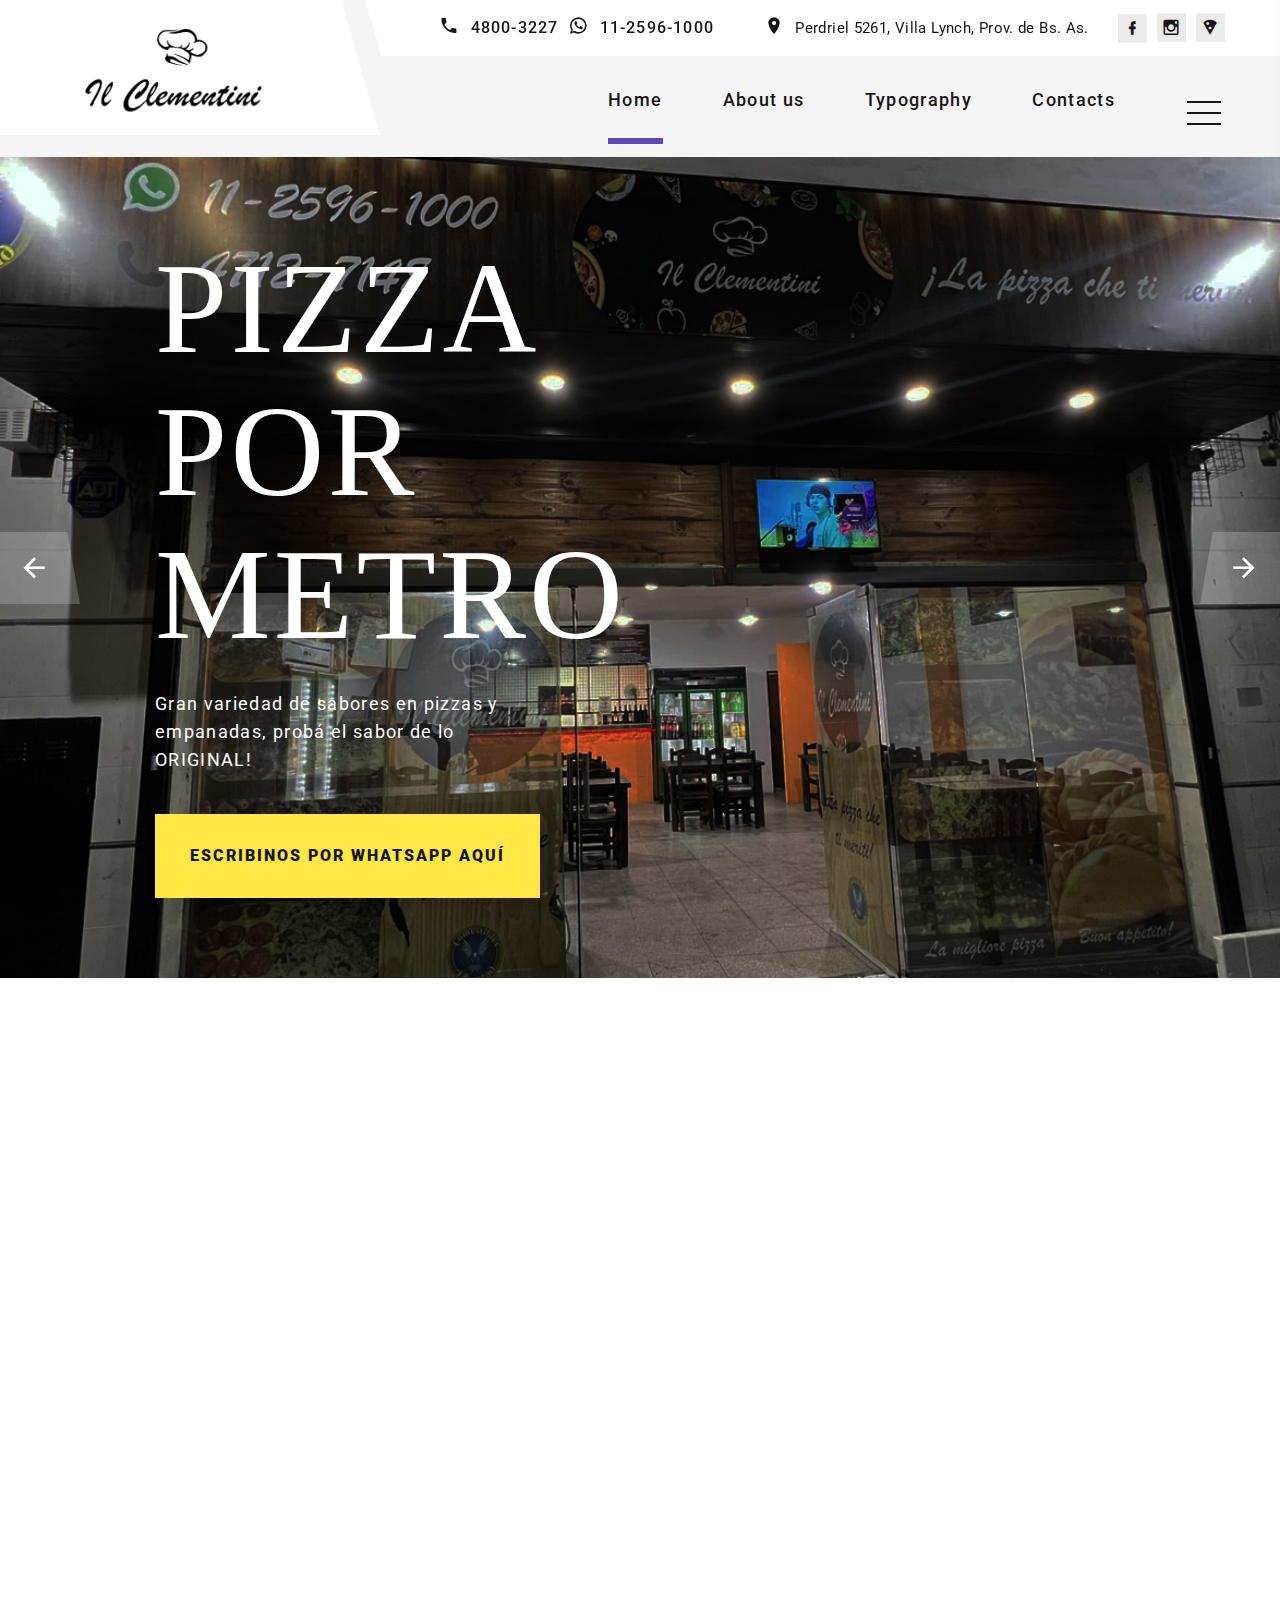
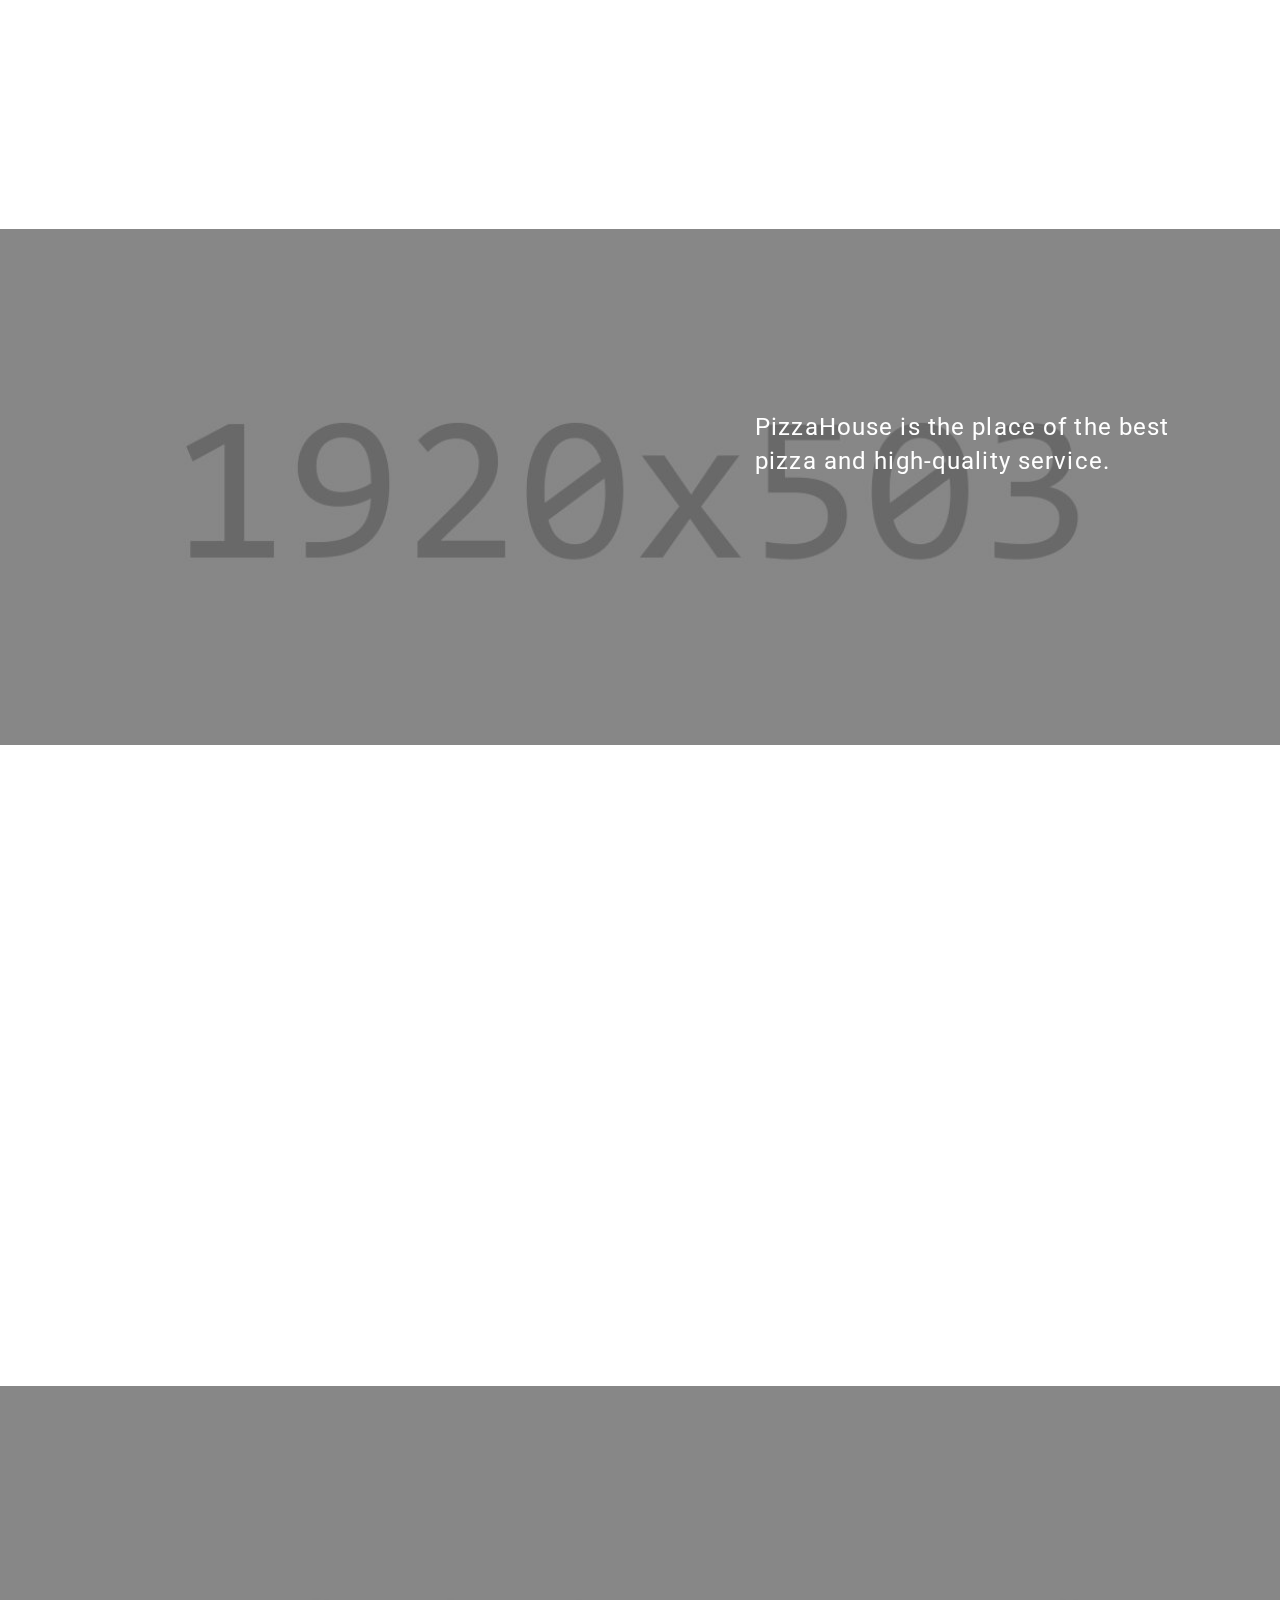
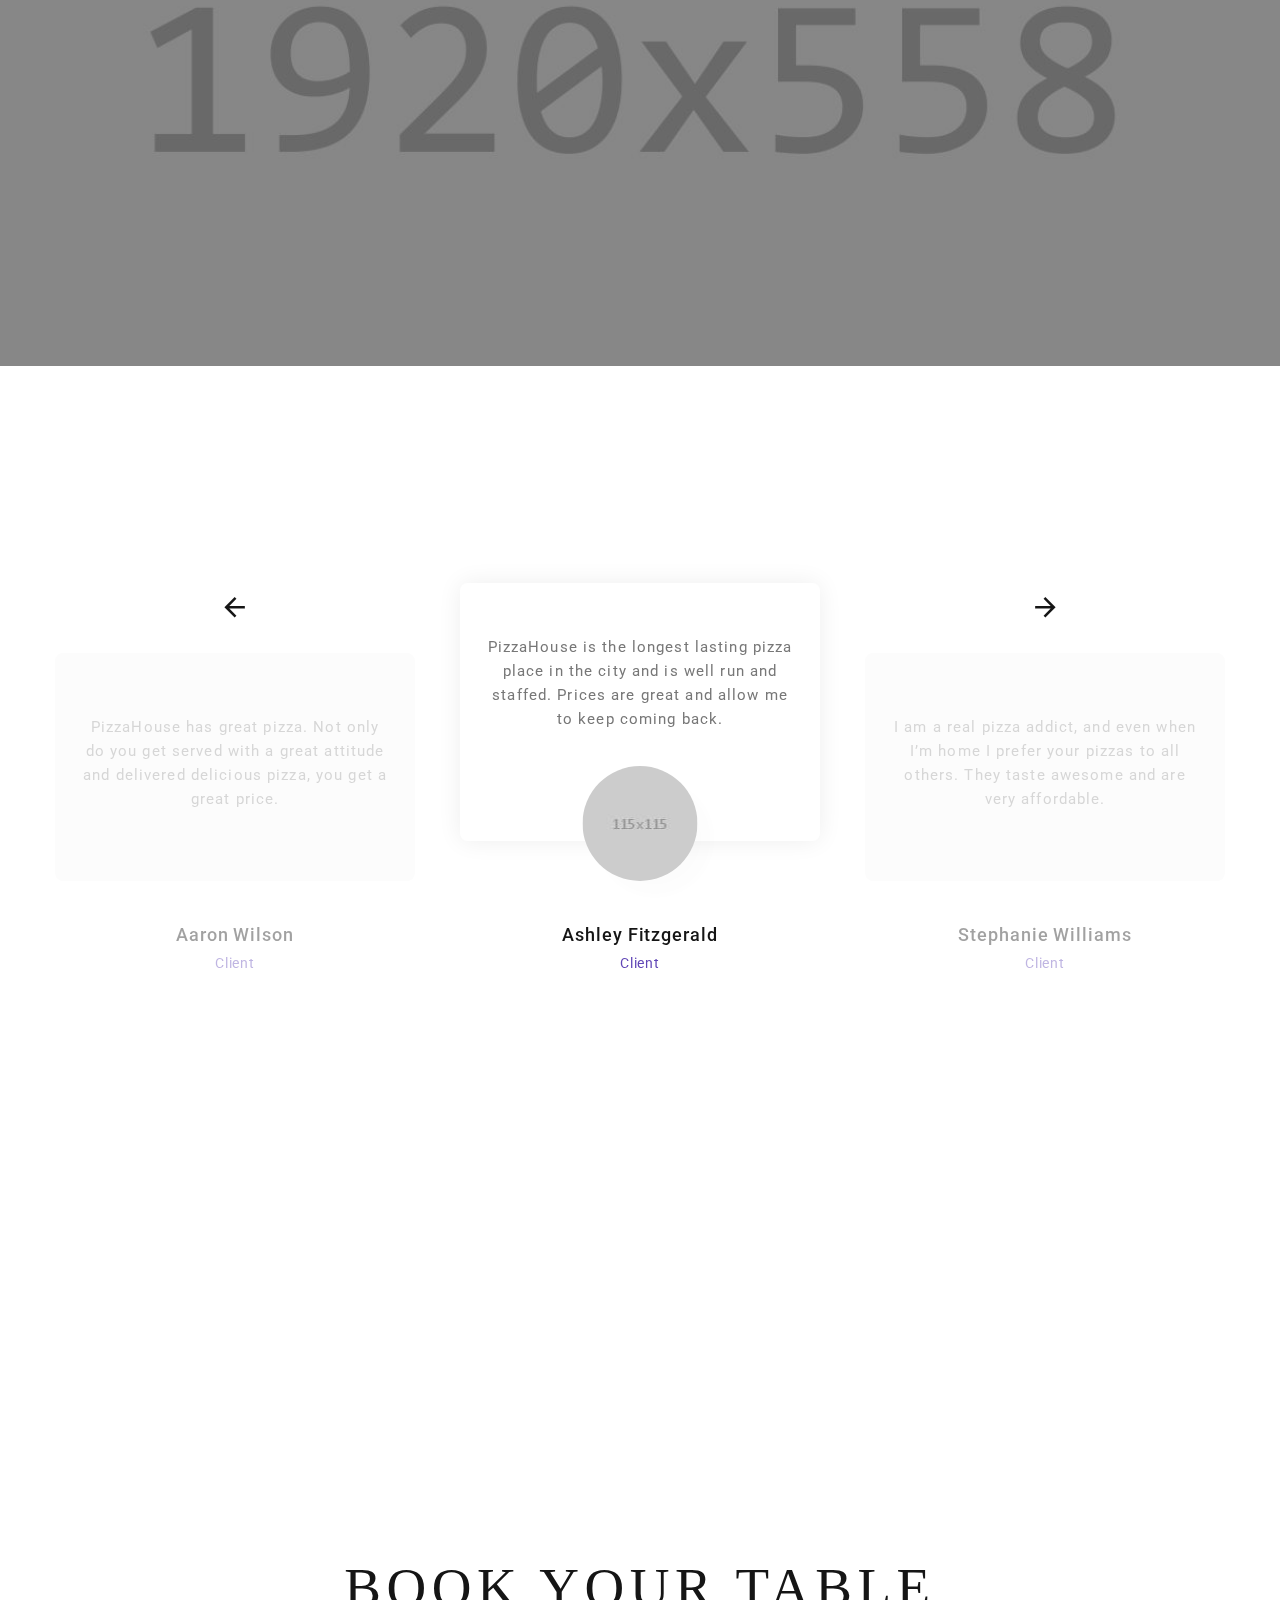
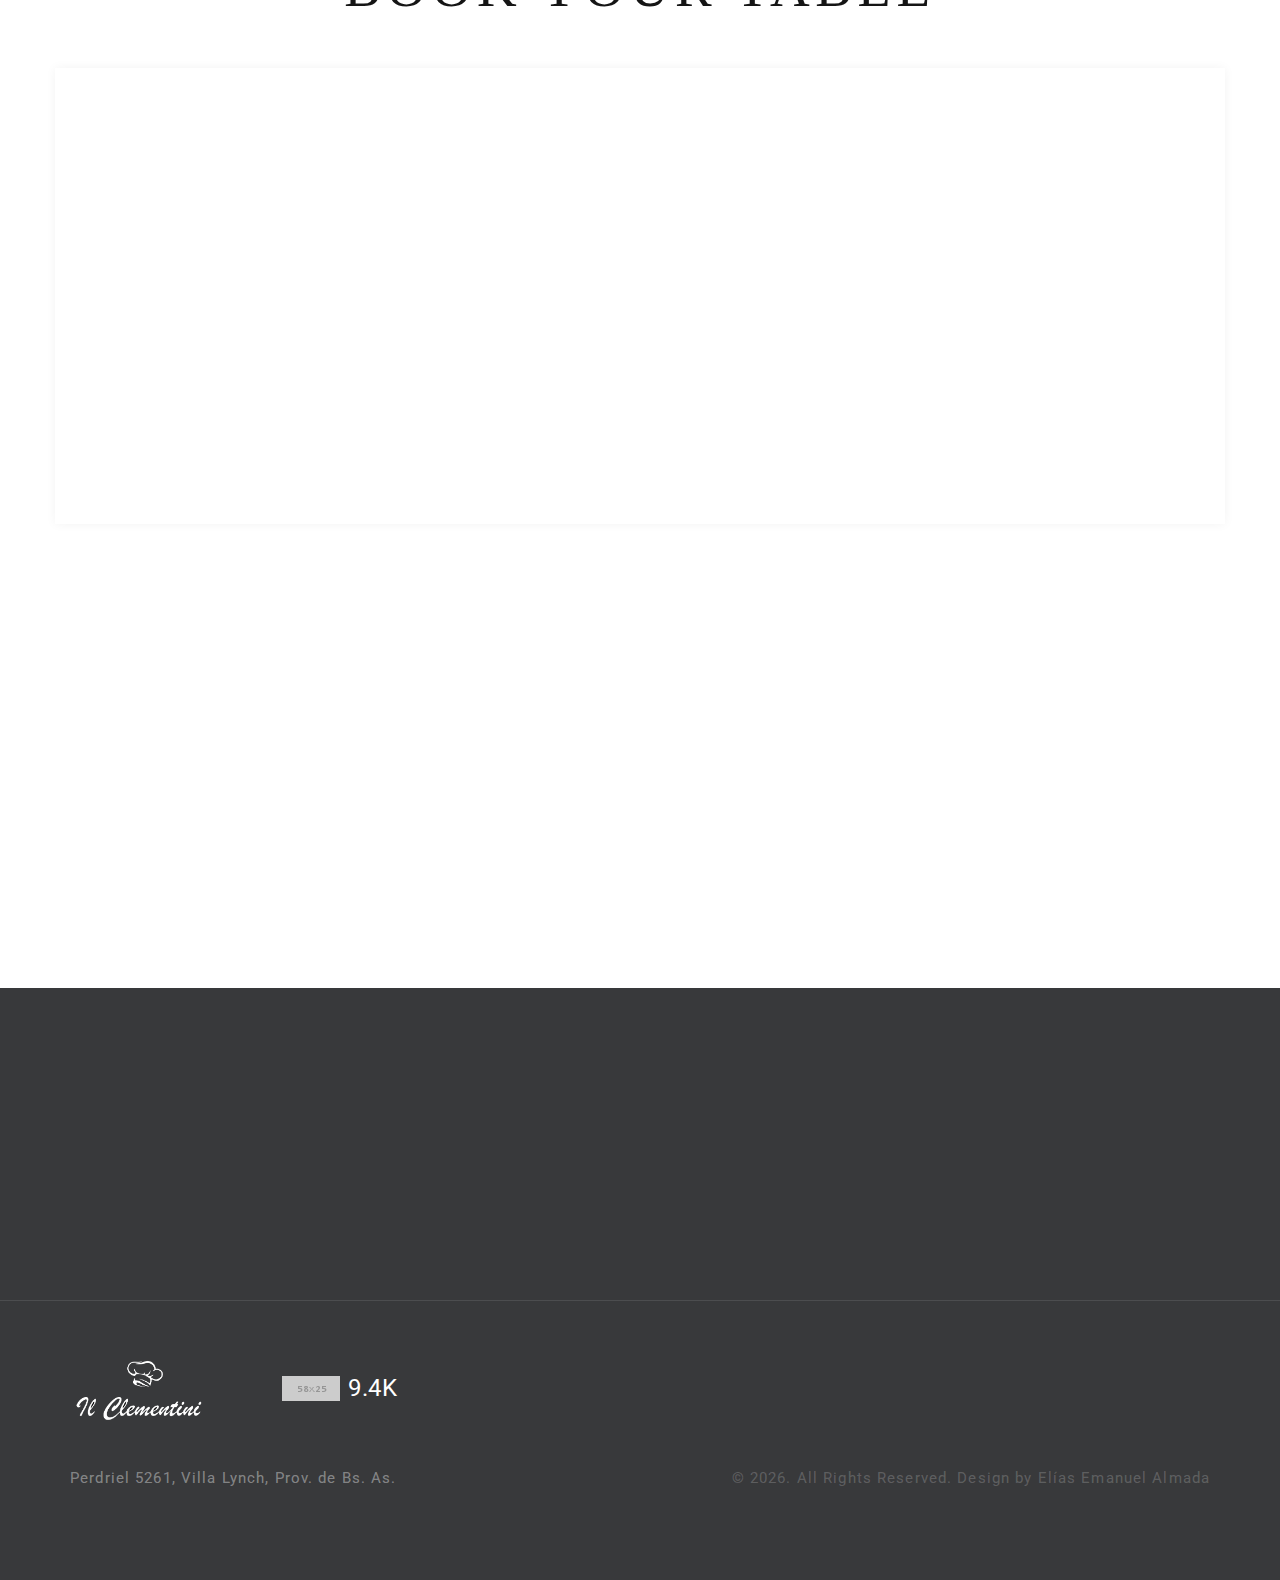
==== index.html @ 13edd4c9 "Update index.html" ====
<!DOCTYPE html>
<html class="wide wow-animation" lang="es">
  <head>
    <title>Il Clementini Pizzas Por Metro</title>
    <meta name="format-detection" content="telephone=no">
    <meta name="viewport" content="width=device-width, height=device-height, initial-scale=1.0, maximum-scale=1.0, user-scalable=0">
    <meta http-equiv="X-UA-Compatible" content="IE=edge">
    <meta charset="utf-8">
    <link rel="icon" href="images/favicon.ico" type="image/x-icon">
    <!-- Stylesheets-->
    <link rel="stylesheet" type="text/css" href="//fonts.googleapis.com/css?family=Roboto:100,300,300i,400,500,600,700,900%7CRaleway:500">
    <link rel="stylesheet" href="css/bootstrap.css">
    <link rel="stylesheet" href="css/fonts.css">
    <link rel="stylesheet" href="css/style.css">
    <!--[if lt IE 10]>
    <div style="background: #212121; padding: 10px 0; box-shadow: 3px 3px 5px 0 rgba(0,0,0,.3); clear: both; text-align:center; position: relative; z-index:1;"><a href="http://windows.microsoft.com/en-US/internet-explorer/"><img src="images/ie8-panel/warning_bar_0000_us.jpg" border="0" height="42" width="820" alt="You are using an outdated browser. For a faster, safer browsing experience, upgrade for free today."></a></div>
    <script src="js/html5shiv.min.js"></script>
    <![endif]-->
  </head>
  <body>
    <div class="preloader">
      <div class="wrapper-triangle">
        <div class="pen">
          <div class="line-triangle">
            <div class="triangle"></div>
            <div class="triangle"></div>
            <div class="triangle"></div>
            <div class="triangle"></div>
            <div class="triangle"></div>
            <div class="triangle"></div>
            <div class="triangle"></div>
          </div>
          <div class="line-triangle">
            <div class="triangle"></div>
            <div class="triangle"></div>
            <div class="triangle"></div>
            <div class="triangle"></div>
            <div class="triangle"></div>
            <div class="triangle"></div>
            <div class="triangle"></div>
          </div>
          <div class="line-triangle">
            <div class="triangle"></div>
            <div class="triangle"></div>
            <div class="triangle"></div>
            <div class="triangle"></div>
            <div class="triangle"></div>
            <div class="triangle"></div>
            <div class="triangle"></div>
          </div>
        </div>
      </div>
    </div>
    <div class="page">
      <!-- Page Header-->
      <header class="section page-header">
        <!-- RD Navbar-->
        <div class="rd-navbar-wrap">
          <nav class="rd-navbar rd-navbar-modern" data-layout="rd-navbar-fixed" data-sm-layout="rd-navbar-fixed" data-md-layout="rd-navbar-fixed" data-md-device-layout="rd-navbar-fixed" data-lg-layout="rd-navbar-static" data-lg-device-layout="rd-navbar-fixed" data-xl-layout="rd-navbar-static" data-xl-device-layout="rd-navbar-static" data-xxl-layout="rd-navbar-static" data-xxl-device-layout="rd-navbar-static" data-lg-stick-up-offset="56px" data-xl-stick-up-offset="56px" data-xxl-stick-up-offset="56px" data-lg-stick-up="true" data-xl-stick-up="true" data-xxl-stick-up="true">
            <div class="rd-navbar-inner-outer">
              <div class="rd-navbar-inner">
                <!-- RD Navbar Panel-->
                <div class="rd-navbar-panel">
                  <!-- RD Navbar Toggle-->
                  <button class="rd-navbar-toggle" data-rd-navbar-toggle=".rd-navbar-nav-wrap"><span></span></button>
                  <!-- RD Navbar Brand-->
                  <div class="rd-navbar-brand"><a class="brand" href="index.html"><img class="brand-logo-dark" src="images/logo-198x66.png" alt="" width="198" height="66"/></a></div>
                </div>
                <div class="rd-navbar-right rd-navbar-nav-wrap">
                  <div class="rd-navbar-aside">
                    <ul class="rd-navbar-contacts-2">
                      <li>
                        <div class="unit unit-spacing-xs">
                          <div class="unit-left"><span class="icon mdi mdi-phone"></span></div>
                          <div class="unit-body"><a class="phone" href="tel:#">4800-3227</a></div>
                          <div class="unit-left"><span class="icon mdi mdi-whatsapp" ></span></div>

                          <div class="unit-body"><a class="phone" href="https://api.whatsapp.com/send?phone=5491125961000">11-2596-1000</a></div>
                        </div>
                      </li>
                      <li>
                        <div class="unit unit-spacing-xs">
                          <div class="unit-left"><span class="icon mdi mdi-map-marker"></span></div>
                          <div class="unit-body"><a class="address" href="#">Perdriel 5261, Villa Lynch, Prov. de Bs. As.</a></div>
                        </div>
                      </li>
                    </ul>
                    <ul class="list-share-2">
                      <li><a class="icon mdi mdi-facebook" href="https://www.facebook.com/profile.php?id=100070053974616"></a></li>
                      <li><a class="icon mdi mdi-instagram" href="https://www.instagram.com/ilclementini.sanmartin/"></a></li>
                      <li><a class="icon mdi mdi-pizza" href="https://www.pedidosya.com.ar/restaurantes/san-martin/il-clementini-villa-lynch-menu?sem_tracker=16261021869&pycat=googlesearch&cmp=&ag=&kwd=&mt=&net=g&dev=c&sitelink=&gclid=Cj0KCQjwtsCgBhDEARIsAE7RYh2dipCRx6wEsWRBh6lWL84DVaA94YVF2MMOrTkzrI6cnfqOWRTPKREaAtGDEALw_wcB"></a></li>

                    </ul>
                  </div>
                  <div class="rd-navbar-main">
                    <!-- RD Navbar Nav-->
                    <ul class="rd-navbar-nav">
                      <li class="rd-nav-item active"><a class="rd-nav-link" href="index.html">Home</a>
                      </li>
                      <li class="rd-nav-item"><a class="rd-nav-link" href="about-us.html">About us</a>
                      </li>
                      <li class="rd-nav-item"><a class="rd-nav-link" href="typography.html">Typography</a>
                      </li>
                      <li class="rd-nav-item"><a class="rd-nav-link" href="contacts.html">Contacts</a>
                      </li>
                    </ul>
                  </div>
                </div>
                <div class="rd-navbar-project-hamburger rd-navbar-project-hamburger-open rd-navbar-fixed-element-1" data-multitoggle=".rd-navbar-inner" data-multitoggle-blur=".rd-navbar-wrap" data-multitoggle-isolate="data-multitoggle-isolate">
                  <div class="project-hamburger"><span class="project-hamburger-arrow"></span><span class="project-hamburger-arrow"></span><span class="project-hamburger-arrow"></span>
                  </div>
                </div>
                <div class="rd-navbar-project">
                  <div class="rd-navbar-project-header">
                    <h5 class="rd-navbar-project-title">Gallery</h5>
                    <div class="rd-navbar-project-hamburger rd-navbar-project-hamburger-close" data-multitoggle=".rd-navbar-inner" data-multitoggle-blur=".rd-navbar-wrap" data-multitoggle-isolate="data-multitoggle-isolate">
                      <div class="project-close"><span></span><span></span></div>
                    </div>
                  </div>
                  <div class="rd-navbar-project-content rd-navbar-content">
                    <div>
                      <div class="row gutters-20" data-lightgallery="group">
                        <div class="col-6">
                          <!-- Thumbnail Creative-->
                          <article class="thumbnail thumbnail-creative"><a href="images/project-1-1200x800-original.jpg" data-lightgallery="item">
                              <div class="thumbnail-creative-figure"><img src="images/project-1-195x164.jpg" alt="" width="195" height="164"/>
                              </div>
                              <div class="thumbnail-creative-caption"><span class="icon thumbnail-creative-icon linearicons-magnifier"></span></div></a></article>
                        </div>
                        <div class="col-6">
                          <!-- Thumbnail Creative-->
                          <article class="thumbnail thumbnail-creative"><a href="images/project-2-1200x800-original.jpg" data-lightgallery="item">
                              <div class="thumbnail-creative-figure"><img src="images/project-2-195x164.jpg" alt="" width="195" height="164"/>
                              </div>
                              <div class="thumbnail-creative-caption"><span class="icon thumbnail-creative-icon linearicons-magnifier"></span></div></a></article>
                        </div>
                        <div class="col-6">
                          <!-- Thumbnail Creative-->
                          <article class="thumbnail thumbnail-creative"><a href="images/project-3-1200x800-original.jpg" data-lightgallery="item">
                              <div class="thumbnail-creative-figure"><img src="images/project-3-195x164.jpg" alt="" width="195" height="164"/>
                              </div>
                              <div class="thumbnail-creative-caption"><span class="icon thumbnail-creative-icon linearicons-magnifier"></span></div></a></article>
                        </div>
                        <div class="col-6">
                          <!-- Thumbnail Creative-->
                          <article class="thumbnail thumbnail-creative"><a href="images/project-4-1200x800-original.jpg" data-lightgallery="item">
                              <div class="thumbnail-creative-figure"><img src="images/project-4-195x164.jpg" alt="" width="195" height="164"/>
                              </div>
                              <div class="thumbnail-creative-caption"><span class="icon thumbnail-creative-icon linearicons-magnifier"></span></div></a></article>
                        </div>
                        <div class="col-6">
                          <!-- Thumbnail Creative-->
                          <article class="thumbnail thumbnail-creative"><a href="images/project-5-1200x800-original.jpg" data-lightgallery="item">
                              <div class="thumbnail-creative-figure"><img src="images/project-5-195x164.jpg" alt="" width="195" height="164"/>
                              </div>
                              <div class="thumbnail-creative-caption"><span class="icon thumbnail-creative-icon linearicons-magnifier"></span></div></a></article>
                        </div>
                        <div class="col-6">
                          <!-- Thumbnail Creative-->
                          <article class="thumbnail thumbnail-creative"><a href="images/project-6-1200x800-original.jpg" data-lightgallery="item">
                              <div class="thumbnail-creative-figure"><img src="images/project-6-195x164.jpg" alt="" width="195" height="164"/>
                              </div>
                              <div class="thumbnail-creative-caption"><span class="icon thumbnail-creative-icon linearicons-magnifier"></span></div></a></article>
                        </div>
                      </div>
                    </div>
                  </div>
                </div>
              </div>
            </div>
          </nav>
        </div>
      </header>
      <!-- Swiper-->
      <section class="section swiper-container swiper-slider swiper-slider-2 swiper-slider-3" data-loop="true" data-autoplay="5000" data-simulate-touch="false" data-slide-effect="fade">
        <div class="swiper-wrapper text-sm-left">
          <div class="swiper-slide context-dark" data-slide-bg="images/slide-1-1920x753.jpg">
            <div class="swiper-slide-caption section-md">
              <div class="container">
                <div class="row">
                  <div class="col-sm-9 col-md-8 col-lg-7 col-xl-7 offset-lg-1 offset-xxl-0">
                    <h1 class="oh swiper-title"><span class="d-inline-block" data-caption-animate="slideInUp" data-caption-delay="0">PIZZA POR METRO</span></h1>
                    <p class="big swiper-text" data-caption-animate="fadeInLeft" data-caption-delay="300">Gran variedad de sabores en pizzas y empanadas, probá el sabor de lo ORIGINAL!</p><a class="button button-lg button-primary button-winona button-shadow-2" href="https://api.whatsapp.com/send?phone=+5491125961000&amp;text=Hola!%20Me%20comunico%20desde%20la%20p%C3%A1gina%20web%20para" data-caption-animate="fadeInUp" data-caption-delay="300">Escribinos por Whatsapp AQUÍ</a>
                  </div>
                </div>
              </div>
            </div>
          </div>
          <div class="swiper-slide context-dark" data-slide-bg="images/slide-2-1920x753.jpg">
            <div class="swiper-slide-caption section-md">
              <div class="container">
                <div class="row">
                  <div class="col-sm-8 col-lg-7 offset-lg-1 offset-xxl-0">
                    <h1 class="oh swiper-title"><span class="d-inline-block" data-caption-animate="slideInDown" data-caption-delay="0">SALON IL CLEMENTINI</span></h1>
                    <p class="big swiper-text" data-caption-animate="fadeInRight" data-caption-delay="300">Contamos con un amplio salón para que vengas a disfrutar de la mejor pizza con familia o amigos, disponible también para eventos</p>
                    <div class="button-wrap oh"><a class="button button-lg button-primary button-winona button-shadow-2" href="https://api.whatsapp.com/send?phone=+5491125961000&amp;text=Hola!%20Me%20comunico%20desde%20la%20p%C3%A1gina%20web%20para" data-caption-animate="slideInUp" data-caption-delay="0">Escribinos por Whatsapp AQUÍ</a></div>
                  </div>
                </div>
              </div>
            </div>
          </div>
        </div>
        <!-- Swiper Pagination-->
        <div class="swiper-pagination" data-bullet-custom="true"></div>
        <!-- Swiper Navigation-->
        <div class="swiper-button-prev">
          <div class="preview">
            <div class="preview__img"></div>
          </div>
          <div class="swiper-button-arrow"></div>
        </div>
        <div class="swiper-button-next">
          <div class="swiper-button-arrow"></div>
          <div class="preview">
            <div class="preview__img"></div>
          </div>
        </div>
      </section>
      <!-- What We Offer-->
      <section class="section section-md bg-default">
        <div class="container">
          <h3 class="oh-desktop"><span class="d-inline-block wow slideInDown">Variedad de Pizzas</span></h3>
          <div class="row row-md row-30">
            <div class="col-sm-6 col-lg-4">
              <div class="oh-desktop">
                <!-- Services Terri-->
                <article class="services-terri wow slideInUp">
                  <div class="services-terri-figure"><img src="images/menu-1-370x278.jpg" alt="" width="370" height="278"/>
                  </div>
                  <div class="services-terri-caption">
                    <h5 class="services-terri-title"><a href="#"></a></h5>
                  </div>
                  <div class="whatsappp-sac" style="position: fixed;bottom:12px;right:5px;z-index:999;"> <a href="https://api.whatsapp.com/send?phone=+5491125961000&amp;text=Hola!%20Me%20comunico%20desde%20la%20p%C3%A1gina%20web%20para" rel="nofollow"><img src="https://paginaswebsac.com.ar/wp-content/uploads/2021/12/whatsapp-sac.png" style="width:65px; height:65px"></a></div>
                </article>
              </div>
            </div>
            <div class="col-sm-6 col-lg-4">
              <div class="oh-desktop">
                <!-- Services Terri-->
                <article class="services-terri wow slideInDown">
                  <div class="services-terri-figure"><img src="images/menu-2-370x278.jpg" alt="" width="370" height="278"/>
                  </div>
                  <div class="services-terri-caption">
                    <h5 class="services-terri-title"><a href="#"></a></h5>
                  </div>
                </article>
              </div>
            </div>
            <div class="col-sm-6 col-lg-4">
              <div class="oh-desktop">
                <!-- Services Terri-->
                <article class="services-terri wow slideInUp">
                  <div class="services-terri-figure"><img src="images/menu-3-370x278.jpg" alt="" width="370" height="278"/>
                  </div>
                  <div class="services-terri-caption">
                    <h5 class="services-terri-title"><a href="#"></a></h5>
                  </div>
                </article>
              </div>
            </div>
            <div class="col-sm-6 col-lg-4">
              <div class="oh-desktop">
                <!-- Services Terri-->
                <article class="services-terri wow slideInDown">
                  <div class="services-terri-figure"><img src="images/menu-4-370x278.jpg" alt="" width="370" height="278"/>
                  </div>
                  <div class="services-terri-caption">
                    <h5 class="services-terri-title"><a href="#"></a></h5>
                  </div>
                </article>
              </div>
            </div>
            <div class="col-sm-6 col-lg-4">
              <div class="oh-desktop">
                <!-- Services Terri-->
                <article class="services-terri wow slideInUp">
                  <div class="services-terri-figure"><img src="images/menu-5-370x278.jpg" alt="" width="370" height="278"/>
                  </div>
                  <div class="services-terri-caption">
                    <h5 class="services-terri-title"><a href="#"></a></h5>
                  </div>
                </article>
              </div>
            </div>
            <div class="col-sm-6 col-lg-4">
              <div class="oh-desktop">
                <!-- Services Terri-->
                <article class="services-terri wow slideInDown">
                  <div class="services-terri-figure"><img src="images/menu-6-370x278.jpg" alt="" width="370" height="278"/>
                  </div>
                  <div class="services-terri-caption">
                    <h5 class="services-terri-title"><a href="#"></a></h5>
                  </div>
                </article>
              </div>
            </div>
          </div>
        </div>
      </section>

      <!-- Section CTA-->
      <section class="primary-overlay section parallax-container" data-parallax-img="images/bg-3.jpg">
        <div class="parallax-content section-xl context-dark text-md-left">
          <div class="container">
            <div class="row justify-content-end">
              <div class="col-sm-8 col-md-7 col-lg-5">
                <div class="cta-modern">
                  <h3 class="cta-modern-title wow fadeInRight">Best atmosphere</h3>
                  <p class="lead">PizzaHouse is the place of the best pizza and high-quality service.</p>
                  <p class="cta-modern-text oh-desktop" data-wow-delay=".1s"><span class="cta-modern-decor wow slideInLeft"></span><span class="d-inline-block wow slideInDown">Ben Smith, Founder</span></p><a class="button button-md button-secondary-2 button-winona wow fadeInUp" href="https://api.whatsapp.com/send?phone=+5491125961000&amp;text=Hola!%20Me%20comunico%20desde%20la%20p%C3%A1gina%20web%20para" data-wow-delay=".2s">Escribinos por Whatsapp AQUÍ</a>
                </div>
              </div>
            </div>
          </div>
        </div>
      </section>

      <!-- Our Shop-->
      <section class="section section-lg bg-default">
        <div class="container">
          <h3 class="oh-desktop"><span class="d-inline-block wow slideInUp">Selected Pizzas</span></h3>
          <div class="row row-lg row-30">
            <div class="col-sm-6 col-lg-4 col-xl-3">
              <!-- Product-->
              <article class="product wow fadeInLeft" data-wow-delay=".15s">
                <div class="product-figure"><img src="images/product-1-161x162.png" alt="" width="161" height="162"/>
                </div>
                <div class="product-rating"><span class="mdi mdi-star"></span><span class="mdi mdi-star"></span><span class="mdi mdi-star"></span><span class="mdi mdi-star"></span><span class="mdi mdi-star text-gray-13"></span>
                </div>
                <h6 class="product-title">Margherita Pizza</h6>
                <div class="product-price-wrap">
                  <div class="product-price">$24.00</div>
                </div>
                <div class="product-button">
                  <div class="button-wrap"><a class="button button-xs button-primary button-winona" href="#">Add to cart</a></div>
                  <div class="button-wrap"><a class="button button-xs button-secondary button-winona" href="#">View Product</a></div>
                </div>
              </article>
            </div>
            <div class="col-sm-6 col-lg-4 col-xl-3">
              <!-- Product-->
              <article class="product wow fadeInLeft" data-wow-delay=".1s">
                <div class="product-figure"><img src="images/product-2-161x162.png" alt="" width="161" height="162"/>
                </div>
                <div class="product-rating"><span class="mdi mdi-star"></span><span class="mdi mdi-star"></span><span class="mdi mdi-star"></span><span class="mdi mdi-star"></span><span class="mdi mdi-star"></span>
                </div>
                <h6 class="product-title">Mushroom Pizza</h6>
                <div class="product-price-wrap">
                  <div class="product-price">$24.00</div>
                </div>
                <div class="product-button">
                  <div class="button-wrap"><a class="button button-xs button-primary button-winona" href="#">Add to cart</a></div>
                  <div class="button-wrap"><a class="button button-xs button-secondary button-winona" href="#">View Product</a></div>
                </div><span class="product-badge product-badge-new">New</span>
              </article>
            </div>
            <div class="col-sm-6 col-lg-4 col-xl-3">
              <!-- Product-->
              <article class="product wow fadeInLeft" data-wow-delay=".05s">
                <div class="product-figure"><img src="images/product-3-161x162.png" alt="" width="161" height="162"/>
                </div>
                <div class="product-rating"><span class="mdi mdi-star"></span><span class="mdi mdi-star"></span><span class="mdi mdi-star"></span><span class="mdi mdi-star"></span><span class="mdi mdi-star text-gray-13"></span>
                </div>
                <h6 class="product-title">Hawaiian Pizza</h6>
                <div class="product-price-wrap">
                  <div class="product-price">$24.00</div>
                </div>
                <div class="product-button">
                  <div class="button-wrap"><a class="button button-xs button-primary button-winona" href="#">Add to cart</a></div>
                  <div class="button-wrap"><a class="button button-xs button-secondary button-winona" href="#">View Product</a></div>
                </div>
              </article>
            </div>
            <div class="col-sm-6 col-lg-4 col-xl-3">
              <!-- Product-->
              <article class="product wow fadeInLeft">
                <div class="product-figure"><img src="images/product-4-161x162.png" alt="" width="161" height="162"/>
                </div>
                <div class="product-rating"><span class="mdi mdi-star"></span><span class="mdi mdi-star"></span><span class="mdi mdi-star"></span><span class="mdi mdi-star"></span><span class="mdi mdi-star"></span>
                </div>
                <h6 class="product-title">Pesto Pizza</h6>
                <div class="product-price-wrap">
                  <div class="product-price product-price-old">$40.00</div>
                  <div class="product-price">$24.00</div>
                </div>
                <div class="product-button">
                  <div class="button-wrap"><a class="button button-xs button-primary button-winona" href="#">Add to cart</a></div>
                  <div class="button-wrap"><a class="button button-xs button-secondary button-winona" href="#">View Product</a></div>
                </div><span class="product-badge product-badge-sale">Sale</span>
              </article>
            </div>
          </div>
        </div>
      </section>

      <!-- Section CTA-->
      <section class="primary-overlay section parallax-container" data-parallax-img="images/bg-4.jpg">
        <div class="parallax-content section-xxl context-dark text-md-left">
          <div class="container">
            <div class="row justify-content-end">
              <div class="col-sm-9 col-md-7 col-lg-5">
                <div class="cta-modern">
                  <h3 class="cta-modern-title cta-modern-title-2 oh-desktop"><span class="d-inline-block wow fadeInLeft">-30% on all salads & drinks</span></h3>
                  <p class="cta-modern-text cta-modern-text-2 oh-desktop" data-wow-delay=".1s"><span class="cta-modern-decor cta-modern-decor-2 wow slideInLeft"></span><span class="d-inline-block wow slideInUp">Taste some of the best PizzaHouse salads!</span></p><a class="button button-lg button-secondary button-winona wow fadeInRight" href="contacts.html" data-wow-delay=".2s">contact us</a>
                </div>
              </div>
            </div>
          </div>
        </div>
      </section>

      <!-- What We Offer-->
      <section class="section section-xl bg-default">
        <div class="container">
          <h3 class="wow fadeInLeft">What People Say</h3>
        </div>
        <div class="container container-style-1">
          <div class="owl-carousel owl-style-12" data-items="1" data-sm-items="2" data-lg-items="3" data-margin="30" data-xl-margin="45" data-autoplay="true" data-nav="true" data-center="true" data-smart-speed="400">
            <!-- Quote Tara-->
            <article class="quote-tara">
              <div class="quote-tara-caption">
                <div class="quote-tara-text">
                  <p class="q">PizzaHouse is the longest lasting pizza place in the city and is well run and staffed. Prices are great and allow me to keep coming back.</p>
                </div>
                <div class="quote-tara-figure"><img src="images/user-6-115x115.jpg" alt="" width="115" height="115"/>
                </div>
              </div>
              <h6 class="quote-tara-author">Ashley Fitzgerald</h6>
              <div class="quote-tara-status">Client</div>
            </article>
            <!-- Quote Tara-->
            <article class="quote-tara">
              <div class="quote-tara-caption">
                <div class="quote-tara-text">
                  <p class="q">I am a real pizza addict, and even when I’m home I prefer your pizzas to all others. They taste awesome and are very affordable.</p>
                </div>
                <div class="quote-tara-figure"><img src="images/user-8-115x115.jpg" alt="" width="115" height="115"/>
                </div>
              </div>
              <h6 class="quote-tara-author">Stephanie Williams</h6>
              <div class="quote-tara-status">Client</div>
            </article>
            <!-- Quote Tara-->
            <article class="quote-tara">
              <div class="quote-tara-caption">
                <div class="quote-tara-text">
                  <p class="q">PizzaHouse has amazing pizza. Not only do you get served with a great attitude, you also get delicious pizza at a great price!</p>
                </div>
                <div class="quote-tara-figure"><img src="images/user-7-115x115.jpg" alt="" width="115" height="115"/>
                </div>
              </div>
              <h6 class="quote-tara-author">Bill Johnson</h6>
              <div class="quote-tara-status">Client</div>
            </article>
            <!-- Quote Tara-->
            <article class="quote-tara">
              <div class="quote-tara-caption">
                <div class="quote-tara-text">
                  <p class="q">PizzaHouse has great pizza. Not only do you get served with a great attitude and delivered delicious pizza, you get a great price.</p>
                </div>
                <div class="quote-tara-figure"><img src="images/user-9-115x115.jpg" alt="" width="115" height="115"/>
                </div>
              </div>
              <h6 class="quote-tara-author">Aaron Wilson</h6>
              <div class="quote-tara-status">Client</div>
            </article>
          </div>
        </div>
      </section>

      <section class="section section-last bg-default">
        <div class="container-fluid container-inset-0 isotope-wrap">
          <div class="row row-10 gutters-10 isotope" data-isotope-layout="masonry" data-isotope-group="gallery" data-lightgallery="group">
            <div class="col-xs-6 col-sm-4 col-xl-2 isotope-item oh-desktop">
              <!-- Thumbnail Mary-->
              <article class="thumbnail thumbnail-mary thumbnail-mary-2 wow slideInLeft"><a class="thumbnail-mary-figure" href="images/gallery-1-1200x800-original.jpg" data-lightgallery="item"><img src="images/gallery-1-310x585.jpg" alt="" width="310" height="585"/></a>
                <div class="thumbnail-mary-caption">
                  <div>
                    <h6 class="thumbnail-mary-title"><a href="#">Best Ingredients</a></h6>
                    <div class="thumbnail-mary-location">Tasty Pizza</div>
                  </div>
                </div>
              </article>
            </div>
            <div class="col-xs-6 col-sm-8 col-xl-4 isotope-item oh-desktop">
              <!-- Thumbnail Mary-->
              <article class="thumbnail thumbnail-mary thumbnail-mary-big wow slideInRight"><a class="thumbnail-mary-figure" href="images/gallery-2-1200x800-original.jpg" data-lightgallery="item"><img src="images/gallery-2-631x587.jpg" alt="" width="631" height="587"/></a>
                <div class="thumbnail-mary-caption">
                  <div>
                    <h6 class="thumbnail-mary-title"><a href="#">Comfortable interior</a></h6>
                    <div class="thumbnail-mary-location">Modern Design</div>
                  </div>
                </div>
              </article>
            </div>
            <div class="col-xs-6 col-sm-4 col-xl-2 isotope-item oh-desktop">
              <!-- Thumbnail Mary-->
              <article class="thumbnail thumbnail-mary thumbnail-mary-2 wow slideInDown"><a class="thumbnail-mary-figure" href="images/gallery-3-1200x800-original.jpg" data-lightgallery="item"><img src="images/gallery-3-311x289.jpg" alt="" width="311" height="289"/></a>
                <div class="thumbnail-mary-caption">
                  <div>
                    <h6 class="thumbnail-mary-title"><a href="#">quality Dishware</a></h6>
                    <div class="thumbnail-mary-location">Top-notch utensils</div>
                  </div>
                </div>
              </article>
            </div>
            <div class="col-xs-6 col-sm-8 col-xl-4 isotope-item oh-desktop">
              <!-- Thumbnail Mary-->
              <article class="thumbnail thumbnail-mary wow slideInUp"><a class="thumbnail-mary-figure" href="images/gallery-4-1200x800-original.jpg" data-lightgallery="item"><img src="images/gallery-4-631x289.jpg" alt="" width="631" height="289"/></a>
                <div class="thumbnail-mary-caption">
                  <div>
                    <h6 class="thumbnail-mary-title"><a href="#">Refreshing cocktails</a></h6>
                    <div class="thumbnail-mary-location">Exclusive selection</div>
                  </div>
                </div>
              </article>
            </div>
            <div class="col-xs-6 col-sm-4 col-xl-2 isotope-item oh-desktop">
              <!-- Thumbnail Mary-->
              <article class="thumbnail thumbnail-mary thumbnail-mary-2 wow slideInUp"><a class="thumbnail-mary-figure" href="images/gallery-5-1200x800-original.jpg" data-lightgallery="item"><img src="images/gallery-5-311x289.jpg" alt="" width="311" height="289"/></a>
                <div class="thumbnail-mary-caption">
                  <div>
                    <h6 class="thumbnail-mary-title"><a href="#">Exotic Salads</a></h6>
                    <div class="thumbnail-mary-location">Summer Taste</div>
                  </div>
                </div>
              </article>
            </div>
            <div class="col-xs-6 col-sm-4 col-xl-2 isotope-item oh-desktop">
              <!-- Thumbnail Mary-->
              <article class="thumbnail thumbnail-mary thumbnail-mary-2 wow slideInRight"><a class="thumbnail-mary-figure" href="images/gallery-6-1200x800-original.jpg" data-lightgallery="item"><img src="images/gallery-6-311x289.jpg" alt="" width="311" height="289"/></a>
                <div class="thumbnail-mary-caption">
                  <div>
                    <h6 class="thumbnail-mary-title"><a href="#">All Types of pizza</a></h6>
                    <div class="thumbnail-mary-location">Special Recipes</div>
                  </div>
                </div>
              </article>
            </div>
            <div class="col-xs-6 col-sm-4 col-xl-2 isotope-item oh-desktop">
              <!-- Thumbnail Mary-->
              <article class="thumbnail thumbnail-mary thumbnail-mary-2 wow slideInLeft"><a class="thumbnail-mary-figure" href="images/gallery-7-1200x800-original.jpg" data-lightgallery="item"><img src="images/gallery-7-311x289.jpg" alt="" width="311" height="289"/></a>
                <div class="thumbnail-mary-caption">
                  <div>
                    <h6 class="thumbnail-mary-title"><a href="#">Diverse menu</a></h6>
                    <div class="thumbnail-mary-location">Pick Your Favorite dish</div>
                  </div>
                </div>
              </article>
            </div>
          </div>
        </div>
      </section>

      <!-- Tell-->
      <section class="section section-sm section-first bg-default">
        <div class="container">
          <h3 class="heading-3">Book your Table</h3>
          <form class="rd-form rd-mailform form-style-1" data-form-output="form-output-global" data-form-type="contact" method="post" action="bat/rd-mailform.php">
            <div class="row row-20 gutters-20">
              <div class="col-md-6 col-lg-4 oh-desktop">
                <div class="form-wrap wow slideInDown">
                  <input class="form-input" id="contact-your-name-6" type="text" name="name" data-constraints="@Required">
                  <label class="form-label" for="contact-your-name-6">Your Name*</label>
                </div>
              </div>
              <div class="col-md-6 col-lg-4 oh-desktop">
                <div class="form-wrap wow slideInUp">
                  <input class="form-input" id="contact-email-6" type="email" name="email" data-constraints="@Email @Required">
                  <label class="form-label" for="contact-email-6">Your E-mail*</label>
                </div>
              </div>
              <div class="col-lg-4 oh-desktop">
                <div class="form-wrap wow slideInDown">
                  <!--Select 2-->
                  <select class="form-input" data-minimum-results-for-search="Infinity" data-constraints="@Required">
                    <option value="1">Select a Service</option>
                    <option value="2">Dine-In</option>
                    <option value="3">Carry-Out</option>
                    <option value="4">Event Catering</option>
                  </select>
                </div>
              </div>
              <div class="col-12">
                <div class="form-wrap wow fadeIn">
                  <label class="form-label" for="contact-message-6">Message</label>
                  <textarea class="form-input textarea-lg" id="contact-message-6" name="message" data-constraints="@Required"></textarea>
                </div>
              </div>
            </div>
            <div class="group-custom-1 group-middle oh-desktop">
              <button class="button button-lg button-primary button-winona wow fadeInRight" type="submit">Send message</button>
              <!-- Quote Classic-->
              <article class="quote-classic quote-classic-3 wow slideInDown">
                <div class="quote-classic-text">
                  <p class="q">Please reserve your table at least 1 day in advance.</p>
                </div>
              </article>
            </div>
          </form>
        </div>
      </section>

      <!-- Section Services  Last section-->
      <section class="section section-sm bg-default">
        <div class="container">
          <div class="owl-carousel owl-style-11 dots-style-2" data-items="1" data-sm-items="1" data-lg-items="2" data-xl-items="4" data-margin="30" data-dots="true" data-mouse-drag="true" data-rtl="true">
            <article class="box-icon-megan wow fadeInUp">
              <div class="box-icon-megan-header">
                <div class="box-icon-megan-icon linearicons-bag"></div>
              </div>
              <h5 class="box-icon-megan-title"><a href="#">Free Delivery</a></h5>
              <p class="box-icon-megan-text">If you order more than 3 pizzas, we will gladly deliver them to you for free.</p>
            </article>
            <article class="box-icon-megan wow fadeInUp" data-wow-delay=".05s">
              <div class="box-icon-megan-header">
                <div class="box-icon-megan-icon linearicons-map2"></div>
              </div>
              <h5 class="box-icon-megan-title"><a href="#">Convenient Location</a></h5>
              <p class="box-icon-megan-text">Our pizzeria is situated in the downtown and is very easy to reach even on weekends.</p>
            </article>
            <article class="box-icon-megan wow fadeInUp" data-wow-delay=".1s">
              <div class="box-icon-megan-header">
                <div class="box-icon-megan-icon linearicons-radar"></div>
              </div>
              <h5 class="box-icon-megan-title"><a href="#">Free Wi-Fi</a></h5>
              <p class="box-icon-megan-text">We have free Wi-Fi available to all clients and visitors of our pizzeria.</p>
            </article>
            <article class="box-icon-megan wow fadeInUp" data-wow-delay=".15s">
              <div class="box-icon-megan-header">
                <div class="box-icon-megan-icon linearicons-thumbs-up"></div>
              </div>
              <h5 class="box-icon-megan-title"><a href="#">Best Service</a></h5>
              <p class="box-icon-megan-text">The client is our #1 priority as we deliver top-notch customer service.</p>
            </article>
          </div>
        </div>
      </section>

      <!-- Page Footer-->
      <footer class="section footer-modern context-dark footer-modern-2">
        <div class="footer-modern-line">
          <div class="container">
            <div class="row row-50">
              <div class="col-md-6 col-lg-4">
                <h5 class="footer-modern-title oh-desktop"><span class="d-inline-block wow slideInLeft">What We Offer</span></h5>
                <ul class="footer-modern-list d-inline-block d-sm-block wow fadeInUp">
                  <li><a href="#">Pizzas</a></li>
                  <li><a href="#">Burgers</a></li>
                  <li><a href="#">Salads</a></li>
                  <li><a href="#">Drinks</a></li>
                  <li><a href="#">Seafood</a></li>
                  <li><a href="#">Drinks</a></li>
                </ul>
              </div>
              <div class="col-md-6 col-lg-4 col-xl-3">
                <h5 class="footer-modern-title oh-desktop"><span class="d-inline-block wow slideInLeft">Information</span></h5>
                <ul class="footer-modern-list d-inline-block d-sm-block wow fadeInUp">
                  <li><a href="about-us.html">About us</a></li>
                  <li><a href="#">Latest News</a></li>
                  <li><a href="#">Our Menu</a></li>
                  <li><a href="#">FAQ</a></li>
                  <li><a href="#">Shop</a></li>
                  <li><a href="contacts.html">Contact Us</a></li>
                </ul>
              </div>
              <div class="col-lg-4 col-xl-5">
                <h5 class="footer-modern-title oh-desktop"><span class="d-inline-block wow slideInLeft">Newsletter</span></h5>
                <p class="wow fadeInRight">Sign up today for the latest news and updates.</p>
                <!-- RD Mailform-->
                <form class="rd-form rd-mailform rd-form-inline rd-form-inline-sm oh-desktop" data-form-output="form-output-global" data-form-type="subscribe" method="post" action="bat/rd-mailform.php">
                  <div class="form-wrap wow slideInUp">
                    <input class="form-input" id="subscribe-form-2-email" type="email" name="email" data-constraints="@Email @Required"/>
                    <label class="form-label" for="subscribe-form-2-email">Enter your E-mail</label>
                  </div>
                  <div class="form-button form-button-2 wow slideInRight">
                    <button class="button button-sm button-icon-3 button-primary button-winona" type="submit"><span class="d-none d-xl-inline-block">Subscribe</span><span class="icon mdi mdi-telegram d-xl-none"></span></button>
                  </div>
                </form>
              </div>
            </div>
          </div>
        </div>
        <div class="footer-modern-line-2">
          <div class="container">
            <div class="row row-30 align-items-center">
              <div class="col-sm-6 col-md-7 col-lg-4 col-xl-4">
                <div class="row row-30 align-items-center text-lg-center">
                  <div class="col-md-7 col-xl-6"><a class="brand" href="index.html"><img src="images/logo-inverse-198x66.png" alt="" width="198" height="66"/></a></div>
                  <div class="col-md-5 col-xl-6">
                    <div class="iso-1"><span><img src="images/like-icon-58x25.png" alt="" width="58" height="25"/></span><span class="iso-1-big">9.4k</span></div>
                  </div>
                </div>
              </div>
              <div class="col-sm-6 col-md-12 col-lg-8 col-xl-8 oh-desktop">
                <div class="group-xmd group-sm-justify">
                  <div class="footer-modern-contacts wow slideInUp">
                    <div class="unit unit-spacing-sm align-items-center">
                      <div class="unit-left"><span class="icon mdi mdi-phone"></span></div>
                      <div class="unit-body"><a class="phone" href="tel:#">4800-3227</a></div>
                      <div class="unit-left"><span class="icon mdi mdi-whatsapp" ></span></div>
                      <div class="unit-body"><a class="phone" href="https://api.whatsapp.com/send?phone=5491125961000">11-2596-1000</a></div>                                               
                  <div class="footer-modern-contacts wow slideInDown">
                    <div class="unit unit-spacing-sm align-items-center">
                      <div class="unit-left"><span class="icon mdi mdi-email"></span></div>
                      <div class="unit-body"><a class="mail" href="mailto:#">info@demolink.org</a></div>
                    </div>
                  </div>
                  <div class="wow slideInRight">
                    <ul class="list-inline footer-social-list footer-social-list-2 footer-social-list-3">
                      <li><a class="icon mdi mdi-facebook" href="https://www.facebook.com/people/Il-Clementini/pfbid03yn67u6aKiurBxm1zv7Kw381kkoGdtFNVbjCbUcfXKm9wSJVP2VKykuPKDiPHGh8l/"></a></li>
                      <li><a class="icon mdi mdi-instagram" href="https://www.instagram.com/ilclementini.sanmartin/"></a></li>
                      <li><a class="icon mdi mdi-pizza" href="https://www.pedidosya.com.ar/restaurantes/san-martin/il-clementini-villa-lynch-menu?sem_tracker=16261021869&pycat=googlesearch&cmp=&ag=&kwd=&mt=&net=g&dev=c&sitelink=&gclid=Cj0KCQjwtsCgBhDEARIsAE7RYh2dipCRx6wEsWRBh6lWL84DVaA94YVF2MMOrTkzrI6cnfqOWRTPKREaAtGDEALw_wcB"></a></li>

                    </ul>
                  </div>
                </div>
              </div>
            </div>
          </div>
        </div>
        <div class="footer-modern-line-3">
          <div class="container">
            <div class="row row-10 justify-content-between">
              <div class="col-md-6"><span>Perdriel 5261, Villa Lynch, Prov. de Bs. As.</span></div>
              <div class="col-md-auto">
                <!-- Rights-->
                <p class="rights"><span>&copy;&nbsp;</span><span class="copyright-year"></span><span></span><span>.&nbsp;</span><span>All Rights Reserved.</span><span> Design&nbsp;by&nbsp;<a href="#">Elías Emanuel Almada</a></span></p>
              </div>
            </div>
          </div>
        </div>
      </footer>
    </div>
    <!-- Global Mailform Output-->
    <div class="snackbars" id="form-output-global"></div>
    <!-- Javascript-->
    <script src="js/core.min.js"></script>
    <script src="js/script.js"></script>
    <!-- coded by Himic-->
    
  </body>
</html>
---- css/fonts.css ----
/*
*
* Fonts
*//*
*
* Font Awesome Icons 4.7.0
* --------------------------------------------------
*/@font-face {	font-family: 'FontAwesome';	src: url("../fonts/fontawesome-webfont.eot?v=4.7.0");	src: url("../fonts/fontawesome-webfont.eot?#iefix&v=4.7.0") format("embedded-opentype"), url("../fonts/fontawesome-webfont.woff2?v=4.7.0") format("woff2"), url("../fonts/fontawesome-webfont.woff?v=4.7.0") format("woff"), url("../fonts/fontawesome-webfont.ttf?v=4.7.0") format("truetype"), url("../fonts/fontawesome-webfont.svg?v=4.7.0#fontawesomeregular") format("svg");	font-weight: normal;	font-style: normal;}.fa {	display: inline-block;	font-family: 'FontAwesome';	font-size: inherit;	text-rendering: auto;	-webkit-font-smoothing: antialiased;	-moz-osx-font-smoothing: grayscale;}[class*='fa-']:before {	font-weight: 400;	font-family: 'FontAwesome';}/* makes the font 33% larger relative to the icon container */.fa-lg {	font-size: 1.33333333em;	line-height: 0.75em;	vertical-align: -15%;}.fa-2x {	font-size: 2em;}.fa-3x {	font-size: 3em;}.fa-4x {	font-size: 4em;}.fa-5x {	font-size: 5em;}.fa-fw {	width: 1.28571429em;	text-align: center;}.fa-ul {	padding-left: 0;	margin-left: 2.14285714em;	list-style-type: none;}.fa-ul > li {	position: relative;}.fa-li {	position: absolute;	left: -2.14285714em;	width: 2.14285714em;	top: 0.14285714em;	text-align: center;}.fa-li.fa-lg {	left: -1.85714286em;}.fa-border {	padding: .2em .25em .15em;	border: solid 0.08em #eeeeee;	border-radius: .1em;}.fa-pull-left {	float: left;}.fa-pull-right {	float: right;}.fa.fa-pull-left {	margin-right: .3em;}.fa.fa-pull-right {	margin-left: .3em;}/* Deprecated as of 4.4.0 */.pull-right {	float: right;}.pull-left {	float: left;}.fa.pull-left {	margin-right: .3em;}.fa.pull-right {	margin-left: .3em;}.fa-spin {	-webkit-animation: fa-spin 2s infinite linear;	animation: fa-spin 2s infinite linear;}.fa-pulse {	-webkit-animation: fa-spin 1s infinite steps(8);	animation: fa-spin 1s infinite steps(8);}@-webkit-keyframes fa-spin {	0% {		-webkit-transform: rotate(0deg);		transform: rotate(0deg);	}	100% {		-webkit-transform: rotate(359deg);		transform: rotate(359deg);	}}@keyframes fa-spin {	0% {		-webkit-transform: rotate(0deg);		transform: rotate(0deg);	}	100% {		-webkit-transform: rotate(359deg);		transform: rotate(359deg);	}}.fa-rotate-90 {	-ms-filter: "progid:DXImageTransform.Microsoft.BasicImage(rotation=1)";	-webkit-transform: rotate(90deg);	-ms-transform: rotate(90deg);	transform: rotate(90deg);}.fa-rotate-180 {	-ms-filter: "progid:DXImageTransform.Microsoft.BasicImage(rotation=2)";	-webkit-transform: rotate(180deg);	-ms-transform: rotate(180deg);	transform: rotate(180deg);}.fa-rotate-270 {	-ms-filter: "progid:DXImageTransform.Microsoft.BasicImage(rotation=3)";	-webkit-transform: rotate(270deg);	-ms-transform: rotate(270deg);	transform: rotate(270deg);}.fa-flip-horizontal {	-ms-filter: "progid:DXImageTransform.Microsoft.BasicImage(rotation=0, mirror=1)";	-webkit-transform: scale(-1, 1);	-ms-transform: scale(-1, 1);	transform: scale(-1, 1);}.fa-flip-vertical {	-ms-filter: "progid:DXImageTransform.Microsoft.BasicImage(rotation=2, mirror=1)";	-webkit-transform: scale(1, -1);	-ms-transform: scale(1, -1);	transform: scale(1, -1);}:root .fa-rotate-90,:root .fa-rotate-180,:root .fa-rotate-270,:root .fa-flip-horizontal,:root .fa-flip-vertical {	filter: none;}.fa-stack {	position: relative;	display: inline-block;	width: 2em;	height: 2em;	line-height: 2em;	vertical-align: middle;}.fa-stack-1x,.fa-stack-2x {	position: absolute;	left: 0;	width: 100%;	text-align: center;}.fa-stack-1x {	line-height: inherit;}.fa-stack-2x {	font-size: 2em;}.fa-inverse {	color: #ffffff;}/* Font Awesome uses the Unicode Private Use Area (PUA) to ensure screen
   readers do not read off random characters that represent icons */.fa-glass:before {	content: "\f000";}.fa-music:before {	content: "\f001";}.fa-search:before {	content: "\f002";}.fa-envelope-o:before {	content: "\f003";}.fa-heart:before {	content: "\f004";}.fa-star:before {	content: "\f005";}.fa-star-o:before {	content: "\f006";}.fa-user:before {	content: "\f007";}.fa-film:before {	content: "\f008";}.fa-th-large:before {	content: "\f009";}.fa-th:before {	content: "\f00a";}.fa-th-list:before {	content: "\f00b";}.fa-check:before {	content: "\f00c";}.fa-remove:before,.fa-close:before,.fa-times:before {	content: "\f00d";}.fa-search-plus:before {	content: "\f00e";}.fa-search-minus:before {	content: "\f010";}.fa-power-off:before {	content: "\f011";}.fa-signal:before {	content: "\f012";}.fa-gear:before,.fa-cog:before {	content: "\f013";}.fa-trash-o:before {	content: "\f014";}.fa-home:before {	content: "\f015";}.fa-file-o:before {	content: "\f016";}.fa-clock-o:before {	content: "\f017";}.fa-road:before {	content: "\f018";}.fa-download:before {	content: "\f019";}.fa-arrow-circle-o-down:before {	content: "\f01a";}.fa-arrow-circle-o-up:before {	content: "\f01b";}.fa-inbox:before {	content: "\f01c";}.fa-play-circle-o:before {	content: "\f01d";}.fa-rotate-right:before,.fa-repeat:before {	content: "\f01e";}.fa-refresh:before {	content: "\f021";}.fa-list-alt:before {	content: "\f022";}.fa-lock:before {	content: "\f023";}.fa-flag:before {	content: "\f024";}.fa-headphones:before {	content: "\f025";}.fa-volume-off:before {	content: "\f026";}.fa-volume-down:before {	content: "\f027";}.fa-volume-up:before {	content: "\f028";}.fa-qrcode:before {	content: "\f029";}.fa-barcode:before {	content: "\f02a";}.fa-tag:before {	content: "\f02b";}.fa-tags:before {	content: "\f02c";}.fa-book:before {	content: "\f02d";}.fa-bookmark:before {	content: "\f02e";}.fa-print:before {	content: "\f02f";}.fa-camera:before {	content: "\f030";}.fa-font:before {	content: "\f031";}.fa-bold:before {	content: "\f032";}.fa-italic:before {	content: "\f033";}.fa-text-height:before {	content: "\f034";}.fa-text-width:before {	content: "\f035";}.fa-align-left:before {	content: "\f036";}.fa-align-center:before {	content: "\f037";}.fa-align-right:before {	content: "\f038";}.fa-align-justify:before {	content: "\f039";}.fa-list:before {	content: "\f03a";}.fa-dedent:before,.fa-outdent:before {	content: "\f03b";}.fa-indent:before {	content: "\f03c";}.fa-video-camera:before {	content: "\f03d";}.fa-photo:before,.fa-image:before,.fa-picture-o:before {	content: "\f03e";}.fa-pencil:before {	content: "\f040";}.fa-map-marker:before {	content: "\f041";}.fa-adjust:before {	content: "\f042";}.fa-tint:before {	content: "\f043";}.fa-edit:before,.fa-pencil-square-o:before {	content: "\f044";}.fa-share-square-o:before {	content: "\f045";}.fa-check-square-o:before {	content: "\f046";}.fa-arrows:before {	content: "\f047";}.fa-step-backward:before {	content: "\f048";}.fa-fast-backward:before {	content: "\f049";}.fa-backward:before {	content: "\f04a";}.fa-play:before {	content: "\f04b";}.fa-pause:before {	content: "\f04c";}.fa-stop:before {	content: "\f04d";}.fa-forward:before {	content: "\f04e";}.fa-fast-forward:before {	content: "\f050";}.fa-step-forward:before {	content: "\f051";}.fa-eject:before {	content: "\f052";}.fa-chevron-left:before {	content: "\f053";}.fa-chevron-right:before {	content: "\f054";}.fa-plus-circle:before {	content: "\f055";}.fa-minus-circle:before {	content: "\f056";}.fa-times-circle:before {	content: "\f057";}.fa-check-circle:before {	content: "\f058";}.fa-question-circle:before {	content: "\f059";}.fa-info-circle:before {	content: "\f05a";}.fa-crosshairs:before {	content: "\f05b";}.fa-times-circle-o:before {	content: "\f05c";}.fa-check-circle-o:before {	content: "\f05d";}.fa-ban:before {	content: "\f05e";}.fa-arrow-left:before {	content: "\f060";}.fa-arrow-right:before {	content: "\f061";}.fa-arrow-up:before {	content: "\f062";}.fa-arrow-down:before {	content: "\f063";}.fa-mail-forward:before,.fa-share:before {	content: "\f064";}.fa-expand:before {	content: "\f065";}.fa-compress:before {	content: "\f066";}.fa-plus:before {	content: "\f067";}.fa-minus:before {	content: "\f068";}.fa-asterisk:before {	content: "\f069";}.fa-exclamation-circle:before {	content: "\f06a";}.fa-gift:before {	content: "\f06b";}.fa-leaf:before {	content: "\f06c";}.fa-fire:before {	content: "\f06d";}.fa-eye:before {	content: "\f06e";}.fa-eye-slash:before {	content: "\f070";}.fa-warning:before,.fa-exclamation-triangle:before {	content: "\f071";}.fa-plane:before {	content: "\f072";}.fa-calendar:before {	content: "\f073";}.fa-random:before {	content: "\f074";}.fa-comment:before {	content: "\f075";}.fa-magnet:before {	content: "\f076";}.fa-chevron-up:before {	content: "\f077";}.fa-chevron-down:before {	content: "\f078";}.fa-retweet:before {	content: "\f079";}.fa-shopping-cart:before {	content: "\f07a";}.fa-folder:before {	content: "\f07b";}.fa-folder-open:before {	content: "\f07c";}.fa-arrows-v:before {	content: "\f07d";}.fa-arrows-h:before {	content: "\f07e";}.fa-bar-chart-o:before,.fa-bar-chart:before {	content: "\f080";}.fa-twitter-square:before {	content: "\f081";}.fa-facebook-square:before {	content: "\f082";}.fa-camera-retro:before {	content: "\f083";}.fa-key:before {	content: "\f084";}.fa-gears:before,.fa-cogs:before {	content: "\f085";}.fa-comments:before {	content: "\f086";}.fa-thumbs-o-up:before {	content: "\f087";}.fa-thumbs-o-down:before {	content: "\f088";}.fa-star-half:before {	content: "\f089";}.fa-heart-o:before {	content: "\f08a";}.fa-sign-out:before {	content: "\f08b";}.fa-linkedin-square:before {	content: "\f08c";}.fa-thumb-tack:before {	content: "\f08d";}.fa-external-link:before {	content: "\f08e";}.fa-sign-in:before {	content: "\f090";}.fa-trophy:before {	content: "\f091";}.fa-github-square:before {	content: "\f092";}.fa-upload:before {	content: "\f093";}.fa-lemon-o:before {	content: "\f094";}.fa-phone:before {	content: "\f095";}.fa-square-o:before {	content: "\f096";}.fa-bookmark-o:before {	content: "\f097";}.fa-phone-square:before {	content: "\f098";}.fa-twitter:before {	content: "\f099";}.fa-facebook-f:before,.fa-facebook:before {	content: "\f09a";}.fa-github:before {	content: "\f09b";}.fa-unlock:before {	content: "\f09c";}.fa-credit-card:before {	content: "\f09d";}.fa-feed:before,.fa-rss:before {	content: "\f09e";}.fa-hdd-o:before {	content: "\f0a0";}.fa-bullhorn:before {	content: "\f0a1";}.fa-bell:before {	content: "\f0f3";}.fa-certificate:before {	content: "\f0a3";}.fa-hand-o-right:before {	content: "\f0a4";}.fa-hand-o-left:before {	content: "\f0a5";}.fa-hand-o-up:before {	content: "\f0a6";}.fa-hand-o-down:before {	content: "\f0a7";}.fa-arrow-circle-left:before {	content: "\f0a8";}.fa-arrow-circle-right:before {	content: "\f0a9";}.fa-arrow-circle-up:before {	content: "\f0aa";}.fa-arrow-circle-down:before {	content: "\f0ab";}.fa-globe:before {	content: "\f0ac";}.fa-wrench:before {	content: "\f0ad";}.fa-tasks:before {	content: "\f0ae";}.fa-filter:before {	content: "\f0b0";}.fa-briefcase:before {	content: "\f0b1";}.fa-arrows-alt:before {	content: "\f0b2";}.fa-group:before,.fa-users:before {	content: "\f0c0";}.fa-chain:before,.fa-link:before {	content: "\f0c1";}.fa-cloud:before {	content: "\f0c2";}.fa-flask:before {	content: "\f0c3";}.fa-cut:before,.fa-scissors:before {	content: "\f0c4";}.fa-copy:before,.fa-files-o:before {	content: "\f0c5";}.fa-paperclip:before {	content: "\f0c6";}.fa-save:before,.fa-floppy-o:before {	content: "\f0c7";}.fa-square:before {	content: "\f0c8";}.fa-navicon:before,.fa-reorder:before,.fa-bars:before {	content: "\f0c9";}.fa-list-ul:before {	content: "\f0ca";}.fa-list-ol:before {	content: "\f0cb";}.fa-strikethrough:before {	content: "\f0cc";}.fa-underline:before {	content: "\f0cd";}.fa-table:before {	content: "\f0ce";}.fa-magic:before {	content: "\f0d0";}.fa-truck:before {	content: "\f0d1";}.fa-pinterest:before {	content: "\f0d2";}.fa-pinterest-square:before {	content: "\f0d3";}.fa-google-plus-square:before {	content: "\f0d4";}.fa-google-plus:before {	content: "\f0d5";}.fa-money:before {	content: "\f0d6";}.fa-caret-down:before {	content: "\f0d7";}.fa-caret-up:before {	content: "\f0d8";}.fa-caret-left:before {	content: "\f0d9";}.fa-caret-right:before {	content: "\f0da";}.fa-columns:before {	content: "\f0db";}.fa-unsorted:before,.fa-sort:before {	content: "\f0dc";}.fa-sort-down:before,.fa-sort-desc:before {	content: "\f0dd";}.fa-sort-up:before,.fa-sort-asc:before {	content: "\f0de";}.fa-envelope:before {	content: "\f0e0";}.fa-linkedin:before {	content: "\f0e1";}.fa-rotate-left:before,.fa-undo:before {	content: "\f0e2";}.fa-legal:before,.fa-gavel:before {	content: "\f0e3";}.fa-dashboard:before,.fa-tachometer:before {	content: "\f0e4";}.fa-comment-o:before {	content: "\f0e5";}.fa-comments-o:before {	content: "\f0e6";}.fa-flash:before,.fa-bolt:before {	content: "\f0e7";}.fa-sitemap:before {	content: "\f0e8";}.fa-umbrella:before {	content: "\f0e9";}.fa-paste:before,.fa-clipboard:before {	content: "\f0ea";}.fa-lightbulb-o:before {	content: "\f0eb";}.fa-exchange:before {	content: "\f0ec";}.fa-cloud-download:before {	content: "\f0ed";}.fa-cloud-upload:before {	content: "\f0ee";}.fa-user-md:before {	content: "\f0f0";}.fa-stethoscope:before {	content: "\f0f1";}.fa-suitcase:before {	content: "\f0f2";}.fa-bell-o:before {	content: "\f0a2";}.fa-coffee:before {	content: "\f0f4";}.fa-cutlery:before {	content: "\f0f5";}.fa-file-text-o:before {	content: "\f0f6";}.fa-building-o:before {	content: "\f0f7";}.fa-hospital-o:before {	content: "\f0f8";}.fa-ambulance:before {	content: "\f0f9";}.fa-medkit:before {	content: "\f0fa";}.fa-fighter-jet:before {	content: "\f0fb";}.fa-beer:before {	content: "\f0fc";}.fa-h-square:before {	content: "\f0fd";}.fa-plus-square:before {	content: "\f0fe";}.fa-angle-double-left:before {	content: "\f100";}.fa-angle-double-right:before {	content: "\f101";}.fa-angle-double-up:before {	content: "\f102";}.fa-angle-double-down:before {	content: "\f103";}.fa-angle-left:before {	content: "\f104";}.fa-angle-right:before {	content: "\f105";}.fa-angle-up:before {	content: "\f106";}.fa-angle-down:before {	content: "\f107";}.fa-desktop:before {	content: "\f108";}.fa-laptop:before {	content: "\f109";}.fa-tablet:before {	content: "\f10a";}.fa-mobile-phone:before,.fa-mobile:before {	content: "\f10b";}.fa-circle-o:before {	content: "\f10c";}.fa-quote-left:before {	content: "\f10d";}.fa-quote-right:before {	content: "\f10e";}.fa-spinner:before {	content: "\f110";}.fa-circle:before {	content: "\f111";}.fa-mail-reply:before,.fa-reply:before {	content: "\f112";}.fa-github-alt:before {	content: "\f113";}.fa-folder-o:before {	content: "\f114";}.fa-folder-open-o:before {	content: "\f115";}.fa-smile-o:before {	content: "\f118";}.fa-frown-o:before {	content: "\f119";}.fa-meh-o:before {	content: "\f11a";}.fa-gamepad:before {	content: "\f11b";}.fa-keyboard-o:before {	content: "\f11c";}.fa-flag-o:before {	content: "\f11d";}.fa-flag-checkered:before {	content: "\f11e";}.fa-terminal:before {	content: "\f120";}.fa-code:before {	content: "\f121";}.fa-mail-reply-all:before,.fa-reply-all:before {	content: "\f122";}.fa-star-half-empty:before,.fa-star-half-full:before,.fa-star-half-o:before {	content: "\f123";}.fa-location-arrow:before {	content: "\f124";}.fa-crop:before {	content: "\f125";}.fa-code-fork:before {	content: "\f126";}.fa-unlink:before,.fa-chain-broken:before {	content: "\f127";}.fa-question:before {	content: "\f128";}.fa-info:before {	content: "\f129";}.fa-exclamation:before {	content: "\f12a";}.fa-superscript:before {	content: "\f12b";}.fa-subscript:before {	content: "\f12c";}.fa-eraser:before {	content: "\f12d";}.fa-puzzle-piece:before {	content: "\f12e";}.fa-microphone:before {	content: "\f130";}.fa-microphone-slash:before {	content: "\f131";}.fa-shield:before {	content: "\f132";}.fa-calendar-o:before {	content: "\f133";}.fa-fire-extinguisher:before {	content: "\f134";}.fa-rocket:before {	content: "\f135";}.fa-maxcdn:before {	content: "\f136";}.fa-chevron-circle-left:before {	content: "\f137";}.fa-chevron-circle-right:before {	content: "\f138";}.fa-chevron-circle-up:before {	content: "\f139";}.fa-chevron-circle-down:before {	content: "\f13a";}.fa-html5:before {	content: "\f13b";}.fa-css3:before {	content: "\f13c";}.fa-anchor:before {	content: "\f13d";}.fa-unlock-alt:before {	content: "\f13e";}.fa-bullseye:before {	content: "\f140";}.fa-ellipsis-h:before {	content: "\f141";}.fa-ellipsis-v:before {	content: "\f142";}.fa-rss-square:before {	content: "\f143";}.fa-play-circle:before {	content: "\f144";}.fa-ticket:before {	content: "\f145";}.fa-minus-square:before {	content: "\f146";}.fa-minus-square-o:before {	content: "\f147";}.fa-level-up:before {	content: "\f148";}.fa-level-down:before {	content: "\f149";}.fa-check-square:before {	content: "\f14a";}.fa-pencil-square:before {	content: "\f14b";}.fa-external-link-square:before {	content: "\f14c";}.fa-share-square:before {	content: "\f14d";}.fa-compass:before {	content: "\f14e";}.fa-toggle-down:before,.fa-caret-square-o-down:before {	content: "\f150";}.fa-toggle-up:before,.fa-caret-square-o-up:before {	content: "\f151";}.fa-toggle-right:before,.fa-caret-square-o-right:before {	content: "\f152";}.fa-euro:before,.fa-eur:before {	content: "\f153";}.fa-gbp:before {	content: "\f154";}.fa-dollar:before,.fa-usd:before {	content: "\f155";}.fa-rupee:before,.fa-inr:before {	content: "\f156";}.fa-cny:before,.fa-rmb:before,.fa-yen:before,.fa-jpy:before {	content: "\f157";}.fa-ruble:before,.fa-rouble:before,.fa-rub:before {	content: "\f158";}.fa-won:before,.fa-krw:before {	content: "\f159";}.fa-bitcoin:before,.fa-btc:before {	content: "\f15a";}.fa-file:before {	content: "\f15b";}.fa-file-text:before {	content: "\f15c";}.fa-sort-alpha-asc:before {	content: "\f15d";}.fa-sort-alpha-desc:before {	content: "\f15e";}.fa-sort-amount-asc:before {	content: "\f160";}.fa-sort-amount-desc:before {	content: "\f161";}.fa-sort-numeric-asc:before {	content: "\f162";}.fa-sort-numeric-desc:before {	content: "\f163";}.fa-thumbs-up:before {	content: "\f164";}.fa-thumbs-down:before {	content: "\f165";}.fa-youtube-square:before {	content: "\f166";}.fa-youtube:before {	content: "\f167";}.fa-xing:before {	content: "\f168";}.fa-xing-square:before {	content: "\f169";}.fa-youtube-play:before {	content: "\f16a";}.fa-dropbox:before {	content: "\f16b";}.fa-stack-overflow:before {	content: "\f16c";}.fa-instagram:before {	content: "\f16d";}.fa-flickr:before {	content: "\f16e";}.fa-adn:before {	content: "\f170";}.fa-bitbucket:before {	content: "\f171";}.fa-bitbucket-square:before {	content: "\f172";}.fa-tumblr:before {	content: "\f173";}.fa-tumblr-square:before {	content: "\f174";}.fa-long-arrow-down:before {	content: "\f175";}.fa-long-arrow-up:before {	content: "\f176";}.fa-long-arrow-left:before {	content: "\f177";}.fa-long-arrow-right:before {	content: "\f178";}.fa-apple:before {	content: "\f179";}.fa-windows:before {	content: "\f17a";}.fa-android:before {	content: "\f17b";}.fa-linux:before {	content: "\f17c";}.fa-dribbble:before {	content: "\f17d";}.fa-skype:before {	content: "\f17e";}.fa-foursquare:before {	content: "\f180";}.fa-trello:before {	content: "\f181";}.fa-female:before {	content: "\f182";}.fa-male:before {	content: "\f183";}.fa-gittip:before,.fa-gratipay:before {	content: "\f184";}.fa-sun-o:before {	content: "\f185";}.fa-moon-o:before {	content: "\f186";}.fa-archive:before {	content: "\f187";}.fa-bug:before {	content: "\f188";}.fa-vk:before {	content: "\f189";}.fa-weibo:before {	content: "\f18a";}.fa-renren:before {	content: "\f18b";}.fa-pagelines:before {	content: "\f18c";}.fa-stack-exchange:before {	content: "\f18d";}.fa-arrow-circle-o-right:before {	content: "\f18e";}.fa-arrow-circle-o-left:before {	content: "\f190";}.fa-toggle-left:before,.fa-caret-square-o-left:before {	content: "\f191";}.fa-dot-circle-o:before {	content: "\f192";}.fa-wheelchair:before {	content: "\f193";}.fa-vimeo-square:before {	content: "\f194";}.fa-turkish-lira:before,.fa-try:before {	content: "\f195";}.fa-plus-square-o:before {	content: "\f196";}.fa-space-shuttle:before {	content: "\f197";}.fa-slack:before {	content: "\f198";}.fa-envelope-square:before {	content: "\f199";}.fa-wordpress:before {	content: "\f19a";}.fa-openid:before {	content: "\f19b";}.fa-institution:before,.fa-bank:before,.fa-university:before {	content: "\f19c";}.fa-mortar-board:before,.fa-graduation-cap:before {	content: "\f19d";}.fa-yahoo:before {	content: "\f19e";}.fa-google:before {	content: "\f1a0";}.fa-reddit:before {	content: "\f1a1";}.fa-reddit-square:before {	content: "\f1a2";}.fa-stumbleupon-circle:before {	content: "\f1a3";}.fa-stumbleupon:before {	content: "\f1a4";}.fa-delicious:before {	content: "\f1a5";}.fa-digg:before {	content: "\f1a6";}.fa-pied-piper-pp:before {	content: "\f1a7";}.fa-pied-piper-alt:before {	content: "\f1a8";}.fa-drupal:before {	content: "\f1a9";}.fa-joomla:before {	content: "\f1aa";}.fa-language:before {	content: "\f1ab";}.fa-fax:before {	content: "\f1ac";}.fa-building:before {	content: "\f1ad";}.fa-child:before {	content: "\f1ae";}.fa-paw:before {	content: "\f1b0";}.fa-spoon:before {	content: "\f1b1";}.fa-cube:before {	content: "\f1b2";}.fa-cubes:before {	content: "\f1b3";}.fa-behance:before {	content: "\f1b4";}.fa-behance-square:before {	content: "\f1b5";}.fa-steam:before {	content: "\f1b6";}.fa-steam-square:before {	content: "\f1b7";}.fa-recycle:before {	content: "\f1b8";}.fa-automobile:before,.fa-car:before {	content: "\f1b9";}.fa-cab:before,.fa-taxi:before {	content: "\f1ba";}.fa-tree:before {	content: "\f1bb";}.fa-spotify:before {	content: "\f1bc";}.fa-deviantart:before {	content: "\f1bd";}.fa-soundcloud:before {	content: "\f1be";}.fa-database:before {	content: "\f1c0";}.fa-file-pdf-o:before {	content: "\f1c1";}.fa-file-word-o:before {	content: "\f1c2";}.fa-file-excel-o:before {	content: "\f1c3";}.fa-file-powerpoint-o:before {	content: "\f1c4";}.fa-file-photo-o:before,.fa-file-picture-o:before,.fa-file-image-o:before {	content: "\f1c5";}.fa-file-zip-o:before,.fa-file-archive-o:before {	content: "\f1c6";}.fa-file-sound-o:before,.fa-file-audio-o:before {	content: "\f1c7";}.fa-file-movie-o:before,.fa-file-video-o:before {	content: "\f1c8";}.fa-file-code-o:before {	content: "\f1c9";}.fa-vine:before {	content: "\f1ca";}.fa-codepen:before {	content: "\f1cb";}.fa-jsfiddle:before {	content: "\f1cc";}.fa-life-bouy:before,.fa-life-buoy:before,.fa-life-saver:before,.fa-support:before,.fa-life-ring:before {	content: "\f1cd";}.fa-circle-o-notch:before {	content: "\f1ce";}.fa-ra:before,.fa-resistance:before,.fa-rebel:before {	content: "\f1d0";}.fa-ge:before,.fa-empire:before {	content: "\f1d1";}.fa-git-square:before {	content: "\f1d2";}.fa-git:before {	content: "\f1d3";}.fa-y-combinator-square:before,.fa-yc-square:before,.fa-hacker-news:before {	content: "\f1d4";}.fa-tencent-weibo:before {	content: "\f1d5";}.fa-qq:before {	content: "\f1d6";}.fa-wechat:before,.fa-weixin:before {	content: "\f1d7";}.fa-send:before,.fa-paper-plane:before {	content: "\f1d8";}.fa-send-o:before,.fa-paper-plane-o:before {	content: "\f1d9";}.fa-history:before {	content: "\f1da";}.fa-circle-thin:before {	content: "\f1db";}.fa-header:before {	content: "\f1dc";}.fa-paragraph:before {	content: "\f1dd";}.fa-sliders:before {	content: "\f1de";}.fa-share-alt:before {	content: "\f1e0";}.fa-share-alt-square:before {	content: "\f1e1";}.fa-bomb:before {	content: "\f1e2";}.fa-soccer-ball-o:before,.fa-futbol-o:before {	content: "\f1e3";}.fa-tty:before {	content: "\f1e4";}.fa-binoculars:before {	content: "\f1e5";}.fa-plug:before {	content: "\f1e6";}.fa-slideshare:before {	content: "\f1e7";}.fa-twitch:before {	content: "\f1e8";}.fa-yelp:before {	content: "\f1e9";}.fa-newspaper-o:before {	content: "\f1ea";}.fa-wifi:before {	content: "\f1eb";}.fa-calculator:before {	content: "\f1ec";}.fa-paypal:before {	content: "\f1ed";}.fa-google-wallet:before {	content: "\f1ee";}.fa-cc-visa:before {	content: "\f1f0";}.fa-cc-mastercard:before {	content: "\f1f1";}.fa-cc-discover:before {	content: "\f1f2";}.fa-cc-amex:before {	content: "\f1f3";}.fa-cc-paypal:before {	content: "\f1f4";}.fa-cc-stripe:before {	content: "\f1f5";}.fa-bell-slash:before {	content: "\f1f6";}.fa-bell-slash-o:before {	content: "\f1f7";}.fa-trash:before {	content: "\f1f8";}.fa-copyright:before {	content: "\f1f9";}.fa-at:before {	content: "\f1fa";}.fa-eyedropper:before {	content: "\f1fb";}.fa-paint-brush:before {	content: "\f1fc";}.fa-birthday-cake:before {	content: "\f1fd";}.fa-area-chart:before {	content: "\f1fe";}.fa-pie-chart:before {	content: "\f200";}.fa-line-chart:before {	content: "\f201";}.fa-lastfm:before {	content: "\f202";}.fa-lastfm-square:before {	content: "\f203";}.fa-toggle-off:before {	content: "\f204";}.fa-toggle-on:before {	content: "\f205";}.fa-bicycle:before {	content: "\f206";}.fa-bus:before {	content: "\f207";}.fa-ioxhost:before {	content: "\f208";}.fa-angellist:before {	content: "\f209";}.fa-cc:before {	content: "\f20a";}.fa-shekel:before,.fa-sheqel:before,.fa-ils:before {	content: "\f20b";}.fa-meanpath:before {	content: "\f20c";}.fa-buysellads:before {	content: "\f20d";}.fa-connectdevelop:before {	content: "\f20e";}.fa-dashcube:before {	content: "\f210";}.fa-forumbee:before {	content: "\f211";}.fa-leanpub:before {	content: "\f212";}.fa-sellsy:before {	content: "\f213";}.fa-shirtsinbulk:before {	content: "\f214";}.fa-simplybuilt:before {	content: "\f215";}.fa-skyatlas:before {	content: "\f216";}.fa-cart-plus:before {	content: "\f217";}.fa-cart-arrow-down:before {	content: "\f218";}.fa-diamond:before {	content: "\f219";}.fa-ship:before {	content: "\f21a";}.fa-user-secret:before {	content: "\f21b";}.fa-motorcycle:before {	content: "\f21c";}.fa-street-view:before {	content: "\f21d";}.fa-heartbeat:before {	content: "\f21e";}.fa-venus:before {	content: "\f221";}.fa-mars:before {	content: "\f222";}.fa-mercury:before {	content: "\f223";}.fa-intersex:before,.fa-transgender:before {	content: "\f224";}.fa-transgender-alt:before {	content: "\f225";}.fa-venus-double:before {	content: "\f226";}.fa-mars-double:before {	content: "\f227";}.fa-venus-mars:before {	content: "\f228";}.fa-mars-stroke:before {	content: "\f229";}.fa-mars-stroke-v:before {	content: "\f22a";}.fa-mars-stroke-h:before {	content: "\f22b";}.fa-neuter:before {	content: "\f22c";}.fa-genderless:before {	content: "\f22d";}.fa-facebook-official:before {	content: "\f230";}.fa-pinterest-p:before {	content: "\f231";}.fa-whatsapp:before {	content: "\f232";}.fa-server:before {	content: "\f233";}.fa-user-plus:before {	content: "\f234";}.fa-user-times:before {	content: "\f235";}.fa-hotel:before,.fa-bed:before {	content: "\f236";}.fa-viacoin:before {	content: "\f237";}.fa-train:before {	content: "\f238";}.fa-subway:before {	content: "\f239";}.fa-medium:before {	content: "\f23a";}.fa-yc:before,.fa-y-combinator:before {	content: "\f23b";}.fa-optin-monster:before {	content: "\f23c";}.fa-opencart:before {	content: "\f23d";}.fa-expeditedssl:before {	content: "\f23e";}.fa-battery-4:before,.fa-battery:before,.fa-battery-full:before {	content: "\f240";}.fa-battery-3:before,.fa-battery-three-quarters:before {	content: "\f241";}.fa-battery-2:before,.fa-battery-half:before {	content: "\f242";}.fa-battery-1:before,.fa-battery-quarter:before {	content: "\f243";}.fa-battery-0:before,.fa-battery-empty:before {	content: "\f244";}.fa-mouse-pointer:before {	content: "\f245";}.fa-i-cursor:before {	content: "\f246";}.fa-object-group:before {	content: "\f247";}.fa-object-ungroup:before {	content: "\f248";}.fa-sticky-note:before {	content: "\f249";}.fa-sticky-note-o:before {	content: "\f24a";}.fa-cc-jcb:before {	content: "\f24b";}.fa-cc-diners-club:before {	content: "\f24c";}.fa-clone:before {	content: "\f24d";}.fa-balance-scale:before {	content: "\f24e";}.fa-hourglass-o:before {	content: "\f250";}.fa-hourglass-1:before,.fa-hourglass-start:before {	content: "\f251";}.fa-hourglass-2:before,.fa-hourglass-half:before {	content: "\f252";}.fa-hourglass-3:before,.fa-hourglass-end:before {	content: "\f253";}.fa-hourglass:before {	content: "\f254";}.fa-hand-grab-o:before,.fa-hand-rock-o:before {	content: "\f255";}.fa-hand-stop-o:before,.fa-hand-paper-o:before {	content: "\f256";}.fa-hand-scissors-o:before {	content: "\f257";}.fa-hand-lizard-o:before {	content: "\f258";}.fa-hand-spock-o:before {	content: "\f259";}.fa-hand-pointer-o:before {	content: "\f25a";}.fa-hand-peace-o:before {	content: "\f25b";}.fa-trademark:before {	content: "\f25c";}.fa-registered:before {	content: "\f25d";}.fa-creative-commons:before {	content: "\f25e";}.fa-gg:before {	content: "\f260";}.fa-gg-circle:before {	content: "\f261";}.fa-tripadvisor:before {	content: "\f262";}.fa-odnoklassniki:before {	content: "\f263";}.fa-odnoklassniki-square:before {	content: "\f264";}.fa-get-pocket:before {	content: "\f265";}.fa-wikipedia-w:before {	content: "\f266";}.fa-safari:before {	content: "\f267";}.fa-chrome:before {	content: "\f268";}.fa-firefox:before {	content: "\f269";}.fa-opera:before {	content: "\f26a";}.fa-internet-explorer:before {	content: "\f26b";}.fa-tv:before,.fa-television:before {	content: "\f26c";}.fa-contao:before {	content: "\f26d";}.fa-500px:before {	content: "\f26e";}.fa-amazon:before {	content: "\f270";}.fa-calendar-plus-o:before {	content: "\f271";}.fa-calendar-minus-o:before {	content: "\f272";}.fa-calendar-times-o:before {	content: "\f273";}.fa-calendar-check-o:before {	content: "\f274";}.fa-industry:before {	content: "\f275";}.fa-map-pin:before {	content: "\f276";}.fa-map-signs:before {	content: "\f277";}.fa-map-o:before {	content: "\f278";}.fa-map:before {	content: "\f279";}.fa-commenting:before {	content: "\f27a";}.fa-commenting-o:before {	content: "\f27b";}.fa-houzz:before {	content: "\f27c";}.fa-vimeo:before {	content: "\f27d";}.fa-black-tie:before {	content: "\f27e";}.fa-fonticons:before {	content: "\f280";}.fa-reddit-alien:before {	content: "\f281";}.fa-edge:before {	content: "\f282";}.fa-credit-card-alt:before {	content: "\f283";}.fa-codiepie:before {	content: "\f284";}.fa-modx:before {	content: "\f285";}.fa-fort-awesome:before {	content: "\f286";}.fa-usb:before {	content: "\f287";}.fa-product-hunt:before {	content: "\f288";}.fa-mixcloud:before {	content: "\f289";}.fa-scribd:before {	content: "\f28a";}.fa-pause-circle:before {	content: "\f28b";}.fa-pause-circle-o:before {	content: "\f28c";}.fa-stop-circle:before {	content: "\f28d";}.fa-stop-circle-o:before {	content: "\f28e";}.fa-shopping-bag:before {	content: "\f290";}.fa-shopping-basket:before {	content: "\f291";}.fa-hashtag:before {	content: "\f292";}.fa-bluetooth:before {	content: "\f293";}.fa-bluetooth-b:before {	content: "\f294";}.fa-percent:before {	content: "\f295";}.fa-gitlab:before {	content: "\f296";}.fa-wpbeginner:before {	content: "\f297";}.fa-wpforms:before {	content: "\f298";}.fa-envira:before {	content: "\f299";}.fa-universal-access:before {	content: "\f29a";}.fa-wheelchair-alt:before {	content: "\f29b";}.fa-question-circle-o:before {	content: "\f29c";}.fa-blind:before {	content: "\f29d";}.fa-audio-description:before {	content: "\f29e";}.fa-volume-control-phone:before {	content: "\f2a0";}.fa-braille:before {	content: "\f2a1";}.fa-assistive-listening-systems:before {	content: "\f2a2";}.fa-asl-interpreting:before,.fa-american-sign-language-interpreting:before {	content: "\f2a3";}.fa-deafness:before,.fa-hard-of-hearing:before,.fa-deaf:before {	content: "\f2a4";}.fa-glide:before {	content: "\f2a5";}.fa-glide-g:before {	content: "\f2a6";}.fa-signing:before,.fa-sign-language:before {	content: "\f2a7";}.fa-low-vision:before {	content: "\f2a8";}.fa-viadeo:before {	content: "\f2a9";}.fa-viadeo-square:before {	content: "\f2aa";}.fa-snapchat:before {	content: "\f2ab";}.fa-snapchat-ghost:before {	content: "\f2ac";}.fa-snapchat-square:before {	content: "\f2ad";}.fa-pied-piper:before {	content: "\f2ae";}.fa-first-order:before {	content: "\f2b0";}.fa-yoast:before {	content: "\f2b1";}.fa-themeisle:before {	content: "\f2b2";}.fa-google-plus-circle:before,.fa-google-plus-official:before {	content: "\f2b3";}.fa-fa:before,.fa-font-awesome:before {	content: "\f2b4";}.fa-handshake-o:before {	content: "\f2b5";}.fa-envelope-open:before {	content: "\f2b6";}.fa-envelope-open-o:before {	content: "\f2b7";}.fa-linode:before {	content: "\f2b8";}.fa-address-book:before {	content: "\f2b9";}.fa-address-book-o:before {	content: "\f2ba";}.fa-vcard:before,.fa-address-card:before {	content: "\f2bb";}.fa-vcard-o:before,.fa-address-card-o:before {	content: "\f2bc";}.fa-user-circle:before {	content: "\f2bd";}.fa-user-circle-o:before {	content: "\f2be";}.fa-user-o:before {	content: "\f2c0";}.fa-id-badge:before {	content: "\f2c1";}.fa-drivers-license:before,.fa-id-card:before {	content: "\f2c2";}.fa-drivers-license-o:before,.fa-id-card-o:before {	content: "\f2c3";}.fa-quora:before {	content: "\f2c4";}.fa-free-code-camp:before {	content: "\f2c5";}.fa-telegram:before {	content: "\f2c6";}.fa-thermometer-4:before,.fa-thermometer:before,.fa-thermometer-full:before {	content: "\f2c7";}.fa-thermometer-3:before,.fa-thermometer-three-quarters:before {	content: "\f2c8";}.fa-thermometer-2:before,.fa-thermometer-half:before {	content: "\f2c9";}.fa-thermometer-1:before,.fa-thermometer-quarter:before {	content: "\f2ca";}.fa-thermometer-0:before,.fa-thermometer-empty:before {	content: "\f2cb";}.fa-shower:before {	content: "\f2cc";}.fa-bathtub:before,.fa-s15:before,.fa-bath:before {	content: "\f2cd";}.fa-podcast:before {	content: "\f2ce";}.fa-window-maximize:before {	content: "\f2d0";}.fa-window-minimize:before {	content: "\f2d1";}.fa-window-restore:before {	content: "\f2d2";}.fa-times-rectangle:before,.fa-window-close:before {	content: "\f2d3";}.fa-times-rectangle-o:before,.fa-window-close-o:before {	content: "\f2d4";}.fa-bandcamp:before {	content: "\f2d5";}.fa-grav:before {	content: "\f2d6";}.fa-etsy:before {	content: "\f2d7";}.fa-imdb:before {	content: "\f2d8";}.fa-ravelry:before {	content: "\f2d9";}.fa-eercast:before {	content: "\f2da";}.fa-microchip:before {	content: "\f2db";}.fa-snowflake-o:before {	content: "\f2dc";}.fa-superpowers:before {	content: "\f2dd";}.fa-wpexplorer:before {	content: "\f2de";}.fa-meetup:before {	content: "\f2e0";}.sr-only {	position: absolute;	width: 1px;	height: 1px;	padding: 0;	margin: -1px;	overflow: hidden;	clip: rect(0, 0, 0, 0);	border: 0;}.sr-only-focusable:active,.sr-only-focusable:focus {	position: static;	width: auto;	height: auto;	margin: 0;	overflow: visible;	clip: auto;}/*
*
* Material Design Icons
* --------------------------------------------------
*/@font-face {	font-family: "Material Design Icons";	src: url("../fonts/materialdesignicons-webfont.eot?v=1.4.57");	src: url("../fonts/materialdesignicons-webfont.eot?#iefix&v=1.4.57") format("embedded-opentype"), url("../fonts/materialdesignicons-webfont.woff2?v=1.4.57") format("woff2"), url("../fonts/materialdesignicons-webfont.woff?v=1.4.57") format("woff"), url("../fonts/materialdesignicons-webfont.ttf?v=1.4.57") format("truetype"), url("../fonts/materialdesignicons-webfont.svg?v=1.4.57#materialdesigniconsregular") format("svg");	font-weight: normal;	font-style: normal;}.mdi {	display: inline-block;	font: normal normal normal 24px/1 "Material Design Icons";	font-size: inherit;	text-rendering: auto;	-webkit-font-smoothing: antialiased;	-moz-osx-font-smoothing: grayscale;	transform: translate(0, 0);}.mdi-access-point:before {	content: "\f101";}.mdi-access-point-network:before {	content: "\f102";}.mdi-account:before {	content: "\f103";}.mdi-account-alert:before {	content: "\f104";}.mdi-account-box:before {	content: "\f105";}.mdi-account-box-outline:before {	content: "\f106";}.mdi-account-check:before {	content: "\f107";}.mdi-account-circle:before {	content: "\f108";}.mdi-account-convert:before {	content: "\f109";}.mdi-account-key:before {	content: "\f10a";}.mdi-account-location:before {	content: "\f10b";}.mdi-account-minus:before {	content: "\f10c";}.mdi-account-multiple:before {	content: "\f10d";}.mdi-account-multiple-outline:before {	content: "\f10e";}.mdi-account-multiple-plus:before {	content: "\f10f";}.mdi-account-network:before {	content: "\f110";}.mdi-account-off:before {	content: "\f111";}.mdi-account-outline:before {	content: "\f112";}.mdi-account-plus:before {	content: "\f113";}.mdi-account-remove:before {	content: "\f114";}.mdi-account-search:before {	content: "\f115";}.mdi-account-star:before {	content: "\f116";}.mdi-account-star-variant:before {	content: "\f117";}.mdi-account-switch:before {	content: "\f118";}.mdi-adjust:before {	content: "\f119";}.mdi-air-conditioner:before {	content: "\f11a";}.mdi-airballoon:before {	content: "\f11b";}.mdi-airplane:before {	content: "\f11c";}.mdi-airplane-off:before {	content: "\f11d";}.mdi-airplay:before {	content: "\f11e";}.mdi-alarm:before {	content: "\f11f";}.mdi-alarm-check:before {	content: "\f120";}.mdi-alarm-multiple:before {	content: "\f121";}.mdi-alarm-off:before {	content: "\f122";}.mdi-alarm-plus:before {	content: "\f123";}.mdi-album:before {	content: "\f124";}.mdi-alert:before {	content: "\f125";}.mdi-alert-box:before {	content: "\f126";}.mdi-alert-circle:before {	content: "\f127";}.mdi-alert-octagon:before {	content: "\f128";}.mdi-alert-outline:before {	content: "\f129";}.mdi-alpha:before {	content: "\f12a";}.mdi-alphabetical:before {	content: "\f12b";}.mdi-amazon:before {	content: "\f12c";}.mdi-amazon-clouddrive:before {	content: "\f12d";}.mdi-ambulance:before {	content: "\f12e";}.mdi-anchor:before {	content: "\f12f";}.mdi-android:before {	content: "\f130";}.mdi-android-debug-bridge:before {	content: "\f131";}.mdi-android-studio:before {	content: "\f132";}.mdi-apple:before {	content: "\f133";}.mdi-apple-finder:before {	content: "\f134";}.mdi-apple-ios:before {	content: "\f135";}.mdi-apple-mobileme:before {	content: "\f136";}.mdi-apple-safari:before {	content: "\f137";}.mdi-appnet:before {	content: "\f138";}.mdi-apps:before {	content: "\f139";}.mdi-archive:before {	content: "\f13a";}.mdi-arrange-bring-forward:before {	content: "\f13b";}.mdi-arrange-bring-to-front:before {	content: "\f13c";}.mdi-arrange-send-backward:before {	content: "\f13d";}.mdi-arrange-send-to-back:before {	content: "\f13e";}.mdi-arrow-all:before {	content: "\f13f";}.mdi-arrow-bottom-drop-circle:before {	content: "\f140";}.mdi-arrow-bottom-left:before {	content: "\f141";}.mdi-arrow-bottom-right:before {	content: "\f142";}.mdi-arrow-collapse:before {	content: "\f143";}.mdi-arrow-down:before {	content: "\f144";}.mdi-arrow-down-bold:before {	content: "\f145";}.mdi-arrow-down-bold-circle:before {	content: "\f146";}.mdi-arrow-down-bold-circle-outline:before {	content: "\f147";}.mdi-arrow-down-bold-hexagon-outline:before {	content: "\f148";}.mdi-arrow-expand:before {	content: "\f149";}.mdi-arrow-left:before {	content: "\f14a";}.mdi-arrow-left-bold:before {	content: "\f14b";}.mdi-arrow-left-bold-circle:before {	content: "\f14c";}.mdi-arrow-left-bold-circle-outline:before {	content: "\f14d";}.mdi-arrow-left-bold-hexagon-outline:before {	content: "\f14e";}.mdi-arrow-right:before {	content: "\f14f";}.mdi-arrow-right-bold:before {	content: "\f150";}.mdi-arrow-right-bold-circle:before {	content: "\f151";}.mdi-arrow-right-bold-circle-outline:before {	content: "\f152";}.mdi-arrow-right-bold-hexagon-outline:before {	content: "\f153";}.mdi-arrow-top-left:before {	content: "\f154";}.mdi-arrow-top-right:before {	content: "\f155";}.mdi-arrow-up:before {	content: "\f156";}.mdi-arrow-up-bold:before {	content: "\f157";}.mdi-arrow-up-bold-circle:before {	content: "\f158";}.mdi-arrow-up-bold-circle-outline:before {	content: "\f159";}.mdi-arrow-up-bold-hexagon-outline:before {	content: "\f15a";}.mdi-assistant:before {	content: "\f15b";}.mdi-at:before {	content: "\f15c";}.mdi-attachment:before {	content: "\f15d";}.mdi-audiobook:before {	content: "\f15e";}.mdi-auto-fix:before {	content: "\f15f";}.mdi-auto-upload:before {	content: "\f160";}.mdi-autorenew:before {	content: "\f161";}.mdi-av-timer:before {	content: "\f162";}.mdi-baby:before {	content: "\f163";}.mdi-backburger:before {	content: "\f164";}.mdi-backspace:before {	content: "\f165";}.mdi-backup-restore:before {	content: "\f166";}.mdi-bank:before {	content: "\f167";}.mdi-barcode:before {	content: "\f168";}.mdi-barcode-scan:before {	content: "\f169";}.mdi-barley:before {	content: "\f16a";}.mdi-barrel:before {	content: "\f16b";}.mdi-basecamp:before {	content: "\f16c";}.mdi-basket:before {	content: "\f16d";}.mdi-basket-fill:before {	content: "\f16e";}.mdi-basket-unfill:before {	content: "\f16f";}.mdi-battery:before {	content: "\f170";}.mdi-battery-10:before {	content: "\f171";}.mdi-battery-20:before {	content: "\f172";}.mdi-battery-30:before {	content: "\f173";}.mdi-battery-40:before {	content: "\f174";}.mdi-battery-50:before {	content: "\f175";}.mdi-battery-60:before {	content: "\f176";}.mdi-battery-70:before {	content: "\f177";}.mdi-battery-80:before {	content: "\f178";}.mdi-battery-90:before {	content: "\f179";}.mdi-battery-alert:before {	content: "\f17a";}.mdi-battery-charging:before {	content: "\f17b";}.mdi-battery-charging-100:before {	content: "\f17c";}.mdi-battery-charging-20:before {	content: "\f17d";}.mdi-battery-charging-30:before {	content: "\f17e";}.mdi-battery-charging-40:before {	content: "\f17f";}.mdi-battery-charging-60:before {	content: "\f180";}.mdi-battery-charging-80:before {	content: "\f181";}.mdi-battery-charging-90:before {	content: "\f182";}.mdi-battery-minus:before {	content: "\f183";}.mdi-battery-negative:before {	content: "\f184";}.mdi-battery-outline:before {	content: "\f185";}.mdi-battery-plus:before {	content: "\f186";}.mdi-battery-positive:before {	content: "\f187";}.mdi-battery-unknown:before {	content: "\f188";}.mdi-beach:before {	content: "\f189";}.mdi-beaker:before {	content: "\f18a";}.mdi-beaker-empty:before {	content: "\f18b";}.mdi-beaker-empty-outline:before {	content: "\f18c";}.mdi-beaker-outline:before {	content: "\f18d";}.mdi-beats:before {	content: "\f18e";}.mdi-beer:before {	content: "\f18f";}.mdi-behance:before {	content: "\f190";}.mdi-bell:before {	content: "\f191";}.mdi-bell-off:before {	content: "\f192";}.mdi-bell-outline:before {	content: "\f193";}.mdi-bell-plus:before {	content: "\f194";}.mdi-bell-ring:before {	content: "\f195";}.mdi-bell-ring-outline:before {	content: "\f196";}.mdi-bell-sleep:before {	content: "\f197";}.mdi-beta:before {	content: "\f198";}.mdi-bike:before {	content: "\f199";}.mdi-bing:before {	content: "\f19a";}.mdi-binoculars:before {	content: "\f19b";}.mdi-bio:before {	content: "\f19c";}.mdi-biohazard:before {	content: "\f19d";}.mdi-bitbucket:before {	content: "\f19e";}.mdi-black-mesa:before {	content: "\f19f";}.mdi-blackberry:before {	content: "\f1a0";}.mdi-blender:before {	content: "\f1a1";}.mdi-blinds:before {	content: "\f1a2";}.mdi-block-helper:before {	content: "\f1a3";}.mdi-blogger:before {	content: "\f1a4";}.mdi-bluetooth:before {	content: "\f1a5";}.mdi-bluetooth-audio:before {	content: "\f1a6";}.mdi-bluetooth-connect:before {	content: "\f1a7";}.mdi-bluetooth-off:before {	content: "\f1a8";}.mdi-bluetooth-settings:before {	content: "\f1a9";}.mdi-bluetooth-transfer:before {	content: "\f1aa";}.mdi-blur:before {	content: "\f1ab";}.mdi-blur-linear:before {	content: "\f1ac";}.mdi-blur-off:before {	content: "\f1ad";}.mdi-blur-radial:before {	content: "\f1ae";}.mdi-bone:before {	content: "\f1af";}.mdi-book:before {	content: "\f1b0";}.mdi-book-multiple:before {	content: "\f1b1";}.mdi-book-multiple-variant:before {	content: "\f1b2";}.mdi-book-open:before {	content: "\f1b3";}.mdi-book-open-variant:before {	content: "\f1b4";}.mdi-book-variant:before {	content: "\f1b5";}.mdi-bookmark:before {	content: "\f1b6";}.mdi-bookmark-check:before {	content: "\f1b7";}.mdi-bookmark-music:before {	content: "\f1b8";}.mdi-bookmark-outline:before {	content: "\f1b9";}.mdi-bookmark-outline-plus:before {	content: "\f1ba";}.mdi-bookmark-plus:before {	content: "\f1bb";}.mdi-bookmark-remove:before {	content: "\f1bc";}.mdi-border-all:before {	content: "\f1bd";}.mdi-border-bottom:before {	content: "\f1be";}.mdi-border-color:before {	content: "\f1bf";}.mdi-border-horizontal:before {	content: "\f1c0";}.mdi-border-inside:before {	content: "\f1c1";}.mdi-border-left:before {	content: "\f1c2";}.mdi-border-none:before {	content: "\f1c3";}.mdi-border-outside:before {	content: "\f1c4";}.mdi-border-right:before {	content: "\f1c5";}.mdi-border-style:before {	content: "\f1c6";}.mdi-border-top:before {	content: "\f1c7";}.mdi-border-vertical:before {	content: "\f1c8";}.mdi-bowling:before {	content: "\f1c9";}.mdi-box:before {	content: "\f1ca";}.mdi-box-cutter:before {	content: "\f1cb";}.mdi-briefcase:before {	content: "\f1cc";}.mdi-briefcase-check:before {	content: "\f1cd";}.mdi-briefcase-download:before {	content: "\f1ce";}.mdi-briefcase-upload:before {	content: "\f1cf";}.mdi-brightness-1:before {	content: "\f1d0";}.mdi-brightness-2:before {	content: "\f1d1";}.mdi-brightness-3:before {	content: "\f1d2";}.mdi-brightness-4:before {	content: "\f1d3";}.mdi-brightness-5:before {	content: "\f1d4";}.mdi-brightness-6:before {	content: "\f1d5";}.mdi-brightness-7:before {	content: "\f1d6";}.mdi-brightness-auto:before {	content: "\f1d7";}.mdi-broom:before {	content: "\f1d8";}.mdi-brush:before {	content: "\f1d9";}.mdi-bug:before {	content: "\f1da";}.mdi-bulletin-board:before {	content: "\f1db";}.mdi-bullhorn:before {	content: "\f1dc";}.mdi-bus:before {	content: "\f1dd";}.mdi-cached:before {	content: "\f1de";}.mdi-cake:before {	content: "\f1df";}.mdi-cake-layered:before {	content: "\f1e0";}.mdi-cake-variant:before {	content: "\f1e1";}.mdi-calculator:before {	content: "\f1e2";}.mdi-calendar:before {	content: "\f1e3";}.mdi-calendar-blank:before {	content: "\f1e4";}.mdi-calendar-check:before {	content: "\f1e5";}.mdi-calendar-clock:before {	content: "\f1e6";}.mdi-calendar-multiple:before {	content: "\f1e7";}.mdi-calendar-multiple-check:before {	content: "\f1e8";}.mdi-calendar-plus:before {	content: "\f1e9";}.mdi-calendar-remove:before {	content: "\f1ea";}.mdi-calendar-text:before {	content: "\f1eb";}.mdi-calendar-today:before {	content: "\f1ec";}.mdi-call-made:before {	content: "\f1ed";}.mdi-call-merge:before {	content: "\f1ee";}.mdi-call-missed:before {	content: "\f1ef";}.mdi-call-received:before {	content: "\f1f0";}.mdi-call-split:before {	content: "\f1f1";}.mdi-camcorder:before {	content: "\f1f2";}.mdi-camcorder-box:before {	content: "\f1f3";}.mdi-camcorder-box-off:before {	content: "\f1f4";}.mdi-camcorder-off:before {	content: "\f1f5";}.mdi-camera:before {	content: "\f1f6";}.mdi-camera-enhance:before {	content: "\f1f7";}.mdi-camera-front:before {	content: "\f1f8";}.mdi-camera-front-variant:before {	content: "\f1f9";}.mdi-camera-iris:before {	content: "\f1fa";}.mdi-camera-party-mode:before {	content: "\f1fb";}.mdi-camera-rear:before {	content: "\f1fc";}.mdi-camera-rear-variant:before {	content: "\f1fd";}.mdi-camera-switch:before {	content: "\f1fe";}.mdi-camera-timer:before {	content: "\f1ff";}.mdi-candycane:before {	content: "\f200";}.mdi-car:before {	content: "\f201";}.mdi-car-battery:before {	content: "\f202";}.mdi-car-connected:before {	content: "\f203";}.mdi-car-wash:before {	content: "\f204";}.mdi-carrot:before {	content: "\f205";}.mdi-cart:before {	content: "\f206";}.mdi-cart-outline:before {	content: "\f207";}.mdi-cart-plus:before {	content: "\f208";}.mdi-case-sensitive-alt:before {	content: "\f209";}.mdi-cash:before {	content: "\f20a";}.mdi-cash-100:before {	content: "\f20b";}.mdi-cash-multiple:before {	content: "\f20c";}.mdi-cash-usd:before {	content: "\f20d";}.mdi-cast:before {	content: "\f20e";}.mdi-cast-connected:before {	content: "\f20f";}.mdi-castle:before {	content: "\f210";}.mdi-cat:before {	content: "\f211";}.mdi-cellphone:before {	content: "\f212";}.mdi-cellphone-android:before {	content: "\f213";}.mdi-cellphone-basic:before {	content: "\f214";}.mdi-cellphone-dock:before {	content: "\f215";}.mdi-cellphone-iphone:before {	content: "\f216";}.mdi-cellphone-link:before {	content: "\f217";}.mdi-cellphone-link-off:before {	content: "\f218";}.mdi-cellphone-settings:before {	content: "\f219";}.mdi-certificate:before {	content: "\f21a";}.mdi-chair-school:before {	content: "\f21b";}.mdi-chart-arc:before {	content: "\f21c";}.mdi-chart-areaspline:before {	content: "\f21d";}.mdi-chart-bar:before {	content: "\f21e";}.mdi-chart-histogram:before {	content: "\f21f";}.mdi-chart-line:before {	content: "\f220";}.mdi-chart-pie:before {	content: "\f221";}.mdi-check:before {	content: "\f222";}.mdi-check-all:before {	content: "\f223";}.mdi-checkbox-blank:before {	content: "\f224";}.mdi-checkbox-blank-circle:before {	content: "\f225";}.mdi-checkbox-blank-circle-outline:before {	content: "\f226";}.mdi-checkbox-blank-outline:before {	content: "\f227";}.mdi-checkbox-marked:before {	content: "\f228";}.mdi-checkbox-marked-circle:before {	content: "\f229";}.mdi-checkbox-marked-circle-outline:before {	content: "\f22a";}.mdi-checkbox-marked-outline:before {	content: "\f22b";}.mdi-checkbox-multiple-blank:before {	content: "\f22c";}.mdi-checkbox-multiple-blank-outline:before {	content: "\f22d";}.mdi-checkbox-multiple-marked:before {	content: "\f22e";}.mdi-checkbox-multiple-marked-outline:before {	content: "\f22f";}.mdi-checkerboard:before {	content: "\f230";}.mdi-chemical-weapon:before {	content: "\f231";}.mdi-chevron-double-down:before {	content: "\f232";}.mdi-chevron-double-left:before {	content: "\f233";}.mdi-chevron-double-right:before {	content: "\f234";}.mdi-chevron-double-up:before {	content: "\f235";}.mdi-chevron-down:before {	content: "\f236";}.mdi-chevron-left:before {	content: "\f237";}.mdi-chevron-right:before {	content: "\f238";}.mdi-chevron-up:before {	content: "\f239";}.mdi-church:before {	content: "\f23a";}.mdi-cisco-webex:before {	content: "\f23b";}.mdi-city:before {	content: "\f23c";}.mdi-clipboard:before {	content: "\f23d";}.mdi-clipboard-account:before {	content: "\f23e";}.mdi-clipboard-alert:before {	content: "\f23f";}.mdi-clipboard-arrow-down:before {	content: "\f240";}.mdi-clipboard-arrow-left:before {	content: "\f241";}.mdi-clipboard-check:before {	content: "\f242";}.mdi-clipboard-outline:before {	content: "\f243";}.mdi-clipboard-text:before {	content: "\f244";}.mdi-clippy:before {	content: "\f245";}.mdi-clock:before {	content: "\f246";}.mdi-clock-end:before {	content: "\f247";}.mdi-clock-fast:before {	content: "\f248";}.mdi-clock-in:before {	content: "\f249";}.mdi-clock-out:before {	content: "\f24a";}.mdi-clock-start:before {	content: "\f24b";}.mdi-close:before {	content: "\f24c";}.mdi-close-box:before {	content: "\f24d";}.mdi-close-box-outline:before {	content: "\f24e";}.mdi-close-circle:before {	content: "\f24f";}.mdi-close-circle-outline:before {	content: "\f250";}.mdi-close-network:before {	content: "\f251";}.mdi-close-octagon:before {	content: "\f252";}.mdi-close-octagon-outline:before {	content: "\f253";}.mdi-closed-caption:before {	content: "\f254";}.mdi-cloud:before {	content: "\f255";}.mdi-cloud-check:before {	content: "\f256";}.mdi-cloud-circle:before {	content: "\f257";}.mdi-cloud-download:before {	content: "\f258";}.mdi-cloud-outline:before {	content: "\f259";}.mdi-cloud-outline-off:before {	content: "\f25a";}.mdi-cloud-print:before {	content: "\f25b";}.mdi-cloud-print-outline:before {	content: "\f25c";}.mdi-cloud-upload:before {	content: "\f25d";}.mdi-code-array:before {	content: "\f25e";}.mdi-code-braces:before {	content: "\f25f";}.mdi-code-brackets:before {	content: "\f260";}.mdi-code-equal:before {	content: "\f261";}.mdi-code-greater-than:before {	content: "\f262";}.mdi-code-greater-than-or-equal:before {	content: "\f263";}.mdi-code-less-than:before {	content: "\f264";}.mdi-code-less-than-or-equal:before {	content: "\f265";}.mdi-code-not-equal:before {	content: "\f266";}.mdi-code-not-equal-variant:before {	content: "\f267";}.mdi-code-parentheses:before {	content: "\f268";}.mdi-code-string:before {	content: "\f269";}.mdi-code-tags:before {	content: "\f26a";}.mdi-codepen:before {	content: "\f26b";}.mdi-coffee:before {	content: "\f26c";}.mdi-coffee-to-go:before {	content: "\f26d";}.mdi-coin:before {	content: "\f26e";}.mdi-color-helper:before {	content: "\f26f";}.mdi-comment:before {	content: "\f270";}.mdi-comment-account:before {	content: "\f271";}.mdi-comment-account-outline:before {	content: "\f272";}.mdi-comment-alert:before {	content: "\f273";}.mdi-comment-alert-outline:before {	content: "\f274";}.mdi-comment-check:before {	content: "\f275";}.mdi-comment-check-outline:before {	content: "\f276";}.mdi-comment-multiple-outline:before {	content: "\f277";}.mdi-comment-outline:before {	content: "\f278";}.mdi-comment-plus-outline:before {	content: "\f279";}.mdi-comment-processing:before {	content: "\f27a";}.mdi-comment-processing-outline:before {	content: "\f27b";}.mdi-comment-question-outline:before {	content: "\f27c";}.mdi-comment-remove-outline:before {	content: "\f27d";}.mdi-comment-text:before {	content: "\f27e";}.mdi-comment-text-outline:before {	content: "\f27f";}.mdi-compare:before {	content: "\f280";}.mdi-compass:before {	content: "\f281";}.mdi-compass-outline:before {	content: "\f282";}.mdi-console:before {	content: "\f283";}.mdi-contact-mail:before {	content: "\f284";}.mdi-content-copy:before {	content: "\f285";}.mdi-content-cut:before {	content: "\f286";}.mdi-content-duplicate:before {	content: "\f287";}.mdi-content-paste:before {	content: "\f288";}.mdi-content-save:before {	content: "\f289";}.mdi-content-save-all:before {	content: "\f28a";}.mdi-contrast:before {	content: "\f28b";}.mdi-contrast-box:before {	content: "\f28c";}.mdi-contrast-circle:before {	content: "\f28d";}.mdi-cookie:before {	content: "\f28e";}.mdi-cow:before {	content: "\f28f";}.mdi-credit-card:before {	content: "\f290";}.mdi-credit-card-multiple:before {	content: "\f291";}.mdi-credit-card-scan:before {	content: "\f292";}.mdi-crop:before {	content: "\f293";}.mdi-crop-free:before {	content: "\f294";}.mdi-crop-landscape:before {	content: "\f295";}.mdi-crop-portrait:before {	content: "\f296";}.mdi-crop-square:before {	content: "\f297";}.mdi-crosshairs:before {	content: "\f298";}.mdi-crosshairs-gps:before {	content: "\f299";}.mdi-crown:before {	content: "\f29a";}.mdi-cube:before {	content: "\f29b";}.mdi-cube-outline:before {	content: "\f29c";}.mdi-cube-send:before {	content: "\f29d";}.mdi-cube-unfolded:before {	content: "\f29e";}.mdi-cup:before {	content: "\f29f";}.mdi-cup-water:before {	content: "\f2a0";}.mdi-currency-btc:before {	content: "\f2a1";}.mdi-currency-eur:before {	content: "\f2a2";}.mdi-currency-gbp:before {	content: "\f2a3";}.mdi-currency-inr:before {	content: "\f2a4";}.mdi-currency-ngn:before {	content: "\f2a5";}.mdi-currency-rub:before {	content: "\f2a6";}.mdi-currency-try:before {	content: "\f2a7";}.mdi-currency-usd:before {	content: "\f2a8";}.mdi-cursor-default:before {	content: "\f2a9";}.mdi-cursor-default-outline:before {	content: "\f2aa";}.mdi-cursor-move:before {	content: "\f2ab";}.mdi-cursor-pointer:before {	content: "\f2ac";}.mdi-database:before {	content: "\f2ad";}.mdi-database-minus:before {	content: "\f2ae";}.mdi-database-plus:before {	content: "\f2af";}.mdi-debug-step-into:before {	content: "\f2b0";}.mdi-debug-step-out:before {	content: "\f2b1";}.mdi-debug-step-over:before {	content: "\f2b2";}.mdi-decimal-decrease:before {	content: "\f2b3";}.mdi-decimal-increase:before {	content: "\f2b4";}.mdi-delete:before {	content: "\f2b5";}.mdi-delete-variant:before {	content: "\f2b6";}.mdi-delta:before {	content: "\f2b7";}.mdi-deskphone:before {	content: "\f2b8";}.mdi-desktop-mac:before {	content: "\f2b9";}.mdi-desktop-tower:before {	content: "\f2ba";}.mdi-details:before {	content: "\f2bb";}.mdi-deviantart:before {	content: "\f2bc";}.mdi-diamond:before {	content: "\f2bd";}.mdi-dice:before {	content: "\f2be";}.mdi-dice-1:before {	content: "\f2bf";}.mdi-dice-2:before {	content: "\f2c0";}.mdi-dice-3:before {	content: "\f2c1";}.mdi-dice-4:before {	content: "\f2c2";}.mdi-dice-5:before {	content: "\f2c3";}.mdi-dice-6:before {	content: "\f2c4";}.mdi-directions:before {	content: "\f2c5";}.mdi-disk-alert:before {	content: "\f2c6";}.mdi-disqus:before {	content: "\f2c7";}.mdi-disqus-outline:before {	content: "\f2c8";}.mdi-division:before {	content: "\f2c9";}.mdi-division-box:before {	content: "\f2ca";}.mdi-dns:before {	content: "\f2cb";}.mdi-domain:before {	content: "\f2cc";}.mdi-dots-horizontal:before {	content: "\f2cd";}.mdi-dots-vertical:before {	content: "\f2ce";}.mdi-download:before {	content: "\f2cf";}.mdi-drag:before {	content: "\f2d0";}.mdi-drag-horizontal:before {	content: "\f2d1";}.mdi-drag-vertical:before {	content: "\f2d2";}.mdi-drawing:before {	content: "\f2d3";}.mdi-drawing-box:before {	content: "\f2d4";}.mdi-dribbble:before {	content: "\f2d5";}.mdi-dribbble-box:before {	content: "\f2d6";}.mdi-drone:before {	content: "\f2d7";}.mdi-dropbox:before {	content: "\f2d8";}.mdi-drupal:before {	content: "\f2d9";}.mdi-duck:before {	content: "\f2da";}.mdi-dumbbell:before {	content: "\f2db";}.mdi-earth:before {	content: "\f2dc";}.mdi-earth-off:before {	content: "\f2dd";}.mdi-edge:before {	content: "\f2de";}.mdi-eject:before {	content: "\f2df";}.mdi-elevation-decline:before {	content: "\f2e0";}.mdi-elevation-rise:before {	content: "\f2e1";}.mdi-elevator:before {	content: "\f2e2";}.mdi-email:before {	content: "\f2e3";}.mdi-email-open:before {	content: "\f2e4";}.mdi-email-outline:before {	content: "\f2e5";}.mdi-email-secure:before {	content: "\f2e6";}.mdi-emoticon:before {	content: "\f2e7";}.mdi-emoticon-cool:before {	content: "\f2e8";}.mdi-emoticon-devil:before {	content: "\f2e9";}.mdi-emoticon-happy:before {	content: "\f2ea";}.mdi-emoticon-neutral:before {	content: "\f2eb";}.mdi-emoticon-poop:before {	content: "\f2ec";}.mdi-emoticon-sad:before {	content: "\f2ed";}.mdi-emoticon-tongue:before {	content: "\f2ee";}.mdi-engine:before {	content: "\f2ef";}.mdi-engine-outline:before {	content: "\f2f0";}.mdi-equal:before {	content: "\f2f1";}.mdi-equal-box:before {	content: "\f2f2";}.mdi-eraser:before {	content: "\f2f3";}.mdi-escalator:before {	content: "\f2f4";}.mdi-ethernet:before {	content: "\f2f5";}.mdi-ethernet-cable:before {	content: "\f2f6";}.mdi-ethernet-cable-off:before {	content: "\f2f7";}.mdi-etsy:before {	content: "\f2f8";}.mdi-evernote:before {	content: "\f2f9";}.mdi-exclamation:before {	content: "\f2fa";}.mdi-exit-to-app:before {	content: "\f2fb";}.mdi-export:before {	content: "\f2fc";}.mdi-eye:before {	content: "\f2fd";}.mdi-eye-off:before {	content: "\f2fe";}.mdi-eyedropper:before {	content: "\f2ff";}.mdi-eyedropper-variant:before {	content: "\f300";}.mdi-facebook:before {	content: "\f301";}.mdi-facebook-box:before {	content: "\f302";}.mdi-facebook-messenger:before {	content: "\f303";}.mdi-factory:before {	content: "\f304";}.mdi-fan:before {	content: "\f305";}.mdi-fast-forward:before {	content: "\f306";}.mdi-fax:before {	content: "\f307";}.mdi-ferry:before {	content: "\f308";}.mdi-file:before {	content: "\f309";}.mdi-file-chart:before {	content: "\f30a";}.mdi-file-check:before {	content: "\f30b";}.mdi-file-cloud:before {	content: "\f30c";}.mdi-file-delimited:before {	content: "\f30d";}.mdi-file-document:before {	content: "\f30e";}.mdi-file-document-box:before {	content: "\f30f";}.mdi-file-excel:before {	content: "\f310";}.mdi-file-excel-box:before {	content: "\f311";}.mdi-file-export:before {	content: "\f312";}.mdi-file-find:before {	content: "\f313";}.mdi-file-image:before {	content: "\f314";}.mdi-file-import:before {	content: "\f315";}.mdi-file-lock:before {	content: "\f316";}.mdi-file-multiple:before {	content: "\f317";}.mdi-file-music:before {	content: "\f318";}.mdi-file-outline:before {	content: "\f319";}.mdi-file-pdf:before {	content: "\f31a";}.mdi-file-pdf-box:before {	content: "\f31b";}.mdi-file-powerpoint:before {	content: "\f31c";}.mdi-file-powerpoint-box:before {	content: "\f31d";}.mdi-file-presentation-box:before {	content: "\f31e";}.mdi-file-send:before {	content: "\f31f";}.mdi-file-video:before {	content: "\f320";}.mdi-file-word:before {	content: "\f321";}.mdi-file-word-box:before {	content: "\f322";}.mdi-file-xml:before {	content: "\f323";}.mdi-film:before {	content: "\f324";}.mdi-filmstrip:before {	content: "\f325";}.mdi-filmstrip-off:before {	content: "\f326";}.mdi-filter:before {	content: "\f327";}.mdi-filter-outline:before {	content: "\f328";}.mdi-filter-remove:before {	content: "\f329";}.mdi-filter-remove-outline:before {	content: "\f32a";}.mdi-filter-variant:before {	content: "\f32b";}.mdi-fingerprint:before {	content: "\f32c";}.mdi-fire:before {	content: "\f32d";}.mdi-firefox:before {	content: "\f32e";}.mdi-fish:before {	content: "\f32f";}.mdi-flag:before {	content: "\f330";}.mdi-flag-checkered:before {	content: "\f331";}.mdi-flag-outline:before {	content: "\f332";}.mdi-flag-outline-variant:before {	content: "\f333";}.mdi-flag-triangle:before {	content: "\f334";}.mdi-flag-variant:before {	content: "\f335";}.mdi-flash:before {	content: "\f336";}.mdi-flash-auto:before {	content: "\f337";}.mdi-flash-off:before {	content: "\f338";}.mdi-flashlight:before {	content: "\f339";}.mdi-flashlight-off:before {	content: "\f33a";}.mdi-flattr:before {	content: "\f33b";}.mdi-flip-to-back:before {	content: "\f33c";}.mdi-flip-to-front:before {	content: "\f33d";}.mdi-floppy:before {	content: "\f33e";}.mdi-flower:before {	content: "\f33f";}.mdi-folder:before {	content: "\f340";}.mdi-folder-account:before {	content: "\f341";}.mdi-folder-download:before {	content: "\f342";}.mdi-folder-google-drive:before {	content: "\f343";}.mdi-folder-image:before {	content: "\f344";}.mdi-folder-lock:before {	content: "\f345";}.mdi-folder-lock-open:before {	content: "\f346";}.mdi-folder-move:before {	content: "\f347";}.mdi-folder-multiple:before {	content: "\f348";}.mdi-folder-multiple-image:before {	content: "\f349";}.mdi-folder-multiple-outline:before {	content: "\f34a";}.mdi-folder-outline:before {	content: "\f34b";}.mdi-folder-plus:before {	content: "\f34c";}.mdi-folder-remove:before {	content: "\f34d";}.mdi-folder-upload:before {	content: "\f34e";}.mdi-food:before {	content: "\f34f";}.mdi-food-apple:before {	content: "\f350";}.mdi-food-variant:before {	content: "\f351";}.mdi-football:before {	content: "\f352";}.mdi-football-australian:before {	content: "\f353";}.mdi-football-helmet:before {	content: "\f354";}.mdi-format-align-center:before {	content: "\f355";}.mdi-format-align-justify:before {	content: "\f356";}.mdi-format-align-left:before {	content: "\f357";}.mdi-format-align-right:before {	content: "\f358";}.mdi-format-bold:before {	content: "\f359";}.mdi-format-clear:before {	content: "\f35a";}.mdi-format-color-fill:before {	content: "\f35b";}.mdi-format-float-center:before {	content: "\f35c";}.mdi-format-float-left:before {	content: "\f35d";}.mdi-format-float-none:before {	content: "\f35e";}.mdi-format-float-right:before {	content: "\f35f";}.mdi-format-header-1:before {	content: "\f360";}.mdi-format-header-2:before {	content: "\f361";}.mdi-format-header-3:before {	content: "\f362";}.mdi-format-header-4:before {	content: "\f363";}.mdi-format-header-5:before {	content: "\f364";}.mdi-format-header-6:before {	content: "\f365";}.mdi-format-header-decrease:before {	content: "\f366";}.mdi-format-header-equal:before {	content: "\f367";}.mdi-format-header-increase:before {	content: "\f368";}.mdi-format-header-pound:before {	content: "\f369";}.mdi-format-indent-decrease:before {	content: "\f36a";}.mdi-format-indent-increase:before {	content: "\f36b";}.mdi-format-italic:before {	content: "\f36c";}.mdi-format-line-spacing:before {	content: "\f36d";}.mdi-format-list-bulleted:before {	content: "\f36e";}.mdi-format-list-bulleted-type:before {	content: "\f36f";}.mdi-format-list-numbers:before {	content: "\f370";}.mdi-format-paint:before {	content: "\f371";}.mdi-format-paragraph:before {	content: "\f372";}.mdi-format-quote:before {	content: "\f373";}.mdi-format-size:before {	content: "\f374";}.mdi-format-strikethrough:before {	content: "\f375";}.mdi-format-strikethrough-variant:before {	content: "\f376";}.mdi-format-subscript:before {	content: "\f377";}.mdi-format-superscript:before {	content: "\f378";}.mdi-format-text:before {	content: "\f379";}.mdi-format-textdirection-l-to-r:before {	content: "\f37a";}.mdi-format-textdirection-r-to-l:before {	content: "\f37b";}.mdi-format-underline:before {	content: "\f37c";}.mdi-format-wrap-inline:before {	content: "\f37d";}.mdi-format-wrap-square:before {	content: "\f37e";}.mdi-format-wrap-tight:before {	content: "\f37f";}.mdi-format-wrap-top-bottom:before {	content: "\f380";}.mdi-forum:before {	content: "\f381";}.mdi-forward:before {	content: "\f382";}.mdi-foursquare:before {	content: "\f383";}.mdi-fridge:before {	content: "\f384";}.mdi-fridge-filled:before {	content: "\f385";}.mdi-fridge-filled-bottom:before {	content: "\f386";}.mdi-fridge-filled-top:before {	content: "\f387";}.mdi-fullscreen:before {	content: "\f388";}.mdi-fullscreen-exit:before {	content: "\f389";}.mdi-function:before {	content: "\f38a";}.mdi-gamepad:before {	content: "\f38b";}.mdi-gamepad-variant:before {	content: "\f38c";}.mdi-gas-station:before {	content: "\f38d";}.mdi-gate:before {	content: "\f38e";}.mdi-gauge:before {	content: "\f38f";}.mdi-gavel:before {	content: "\f390";}.mdi-gender-female:before {	content: "\f391";}.mdi-gender-male:before {	content: "\f392";}.mdi-gender-male-female:before {	content: "\f393";}.mdi-gender-transgender:before {	content: "\f394";}.mdi-ghost:before {	content: "\f395";}.mdi-gift:before {	content: "\f396";}.mdi-git:before {	content: "\f397";}.mdi-github-box:before {	content: "\f398";}.mdi-github-circle:before {	content: "\f399";}.mdi-glass-flute:before {	content: "\f39a";}.mdi-glass-mug:before {	content: "\f39b";}.mdi-glass-stange:before {	content: "\f39c";}.mdi-glass-tulip:before {	content: "\f39d";}.mdi-glasses:before {	content: "\f39e";}.mdi-gmail:before {	content: "\f39f";}.mdi-google:before {	content: "\f3a0";}.mdi-google-cardboard:before {	content: "\f3a1";}.mdi-google-chrome:before {	content: "\f3a2";}.mdi-google-circles:before {	content: "\f3a3";}.mdi-google-circles-communities:before {	content: "\f3a4";}.mdi-google-circles-extended:before {	content: "\f3a5";}.mdi-google-circles-group:before {	content: "\f3a6";}.mdi-google-controller:before {	content: "\f3a7";}.mdi-google-controller-off:before {	content: "\f3a8";}.mdi-google-drive:before {	content: "\f3a9";}.mdi-google-earth:before {	content: "\f3aa";}.mdi-google-glass:before {	content: "\f3ab";}.mdi-google-nearby:before {	content: "\f3ac";}.mdi-google-pages:before {	content: "\f3ad";}.mdi-google-physical-web:before {	content: "\f3ae";}.mdi-google-play:before {	content: "\f3af";}.mdi-google-plus:before {	content: "\f3b0";}.mdi-google-plus-box:before {	content: "\f3b1";}.mdi-google-translate:before {	content: "\f3b2";}.mdi-google-wallet:before {	content: "\f3b3";}.mdi-grid:before {	content: "\f3b4";}.mdi-grid-off:before {	content: "\f3b5";}.mdi-group:before {	content: "\f3b6";}.mdi-guitar:before {	content: "\f3b7";}.mdi-guitar-pick:before {	content: "\f3b8";}.mdi-guitar-pick-outline:before {	content: "\f3b9";}.mdi-hand-pointing-right:before {	content: "\f3ba";}.mdi-hanger:before {	content: "\f3bb";}.mdi-hangouts:before {	content: "\f3bc";}.mdi-harddisk:before {	content: "\f3bd";}.mdi-headphones:before {	content: "\f3be";}.mdi-headphones-box:before {	content: "\f3bf";}.mdi-headphones-settings:before {	content: "\f3c0";}.mdi-headset:before {	content: "\f3c1";}.mdi-headset-dock:before {	content: "\f3c2";}.mdi-headset-off:before {	content: "\f3c3";}.mdi-heart:before {	content: "\f3c4";}.mdi-heart-box:before {	content: "\f3c5";}.mdi-heart-box-outline:before {	content: "\f3c6";}.mdi-heart-broken:before {	content: "\f3c7";}.mdi-heart-outline:before {	content: "\f3c8";}.mdi-help:before {	content: "\f3c9";}.mdi-help-circle:before {	content: "\f3ca";}.mdi-hexagon:before {	content: "\f3cb";}.mdi-hexagon-outline:before {	content: "\f3cc";}.mdi-history:before {	content: "\f3cd";}.mdi-hololens:before {	content: "\f3ce";}.mdi-home:before {	content: "\f3cf";}.mdi-home-modern:before {	content: "\f3d0";}.mdi-home-variant:before {	content: "\f3d1";}.mdi-hops:before {	content: "\f3d2";}.mdi-hospital:before {	content: "\f3d3";}.mdi-hospital-building:before {	content: "\f3d4";}.mdi-hospital-marker:before {	content: "\f3d5";}.mdi-hotel:before {	content: "\f3d6";}.mdi-houzz:before {	content: "\f3d7";}.mdi-houzz-box:before {	content: "\f3d8";}.mdi-human:before {	content: "\f3d9";}.mdi-human-child:before {	content: "\f3da";}.mdi-human-male-female:before {	content: "\f3db";}.mdi-image:before {	content: "\f3dc";}.mdi-image-album:before {	content: "\f3dd";}.mdi-image-area:before {	content: "\f3de";}.mdi-image-area-close:before {	content: "\f3df";}.mdi-image-broken:before {	content: "\f3e0";}.mdi-image-broken-variant:before {	content: "\f3e1";}.mdi-image-filter:before {	content: "\f3e2";}.mdi-image-filter-black-white:before {	content: "\f3e3";}.mdi-image-filter-center-focus:before {	content: "\f3e4";}.mdi-image-filter-center-focus-weak:before {	content: "\f3e5";}.mdi-image-filter-drama:before {	content: "\f3e6";}.mdi-image-filter-frames:before {	content: "\f3e7";}.mdi-image-filter-hdr:before {	content: "\f3e8";}.mdi-image-filter-none:before {	content: "\f3e9";}.mdi-image-filter-tilt-shift:before {	content: "\f3ea";}.mdi-image-filter-vintage:before {	content: "\f3eb";}.mdi-image-multiple:before {	content: "\f3ec";}.mdi-import:before {	content: "\f3ed";}.mdi-inbox:before {	content: "\f3ee";}.mdi-information:before {	content: "\f3ef";}.mdi-information-outline:before {	content: "\f3f0";}.mdi-instagram:before {	content: "\f3f1";}.mdi-instapaper:before {	content: "\f3f2";}.mdi-internet-explorer:before {	content: "\f3f3";}.mdi-invert-colors:before {	content: "\f3f4";}.mdi-jeepney:before {	content: "\f3f5";}.mdi-jira:before {	content: "\f3f6";}.mdi-jsfiddle:before {	content: "\f3f7";}.mdi-keg:before {	content: "\f3f8";}.mdi-key:before {	content: "\f3f9";}.mdi-key-change:before {	content: "\f3fa";}.mdi-key-minus:before {	content: "\f3fb";}.mdi-key-plus:before {	content: "\f3fc";}.mdi-key-remove:before {	content: "\f3fd";}.mdi-key-variant:before {	content: "\f3fe";}.mdi-keyboard:before {	content: "\f3ff";}.mdi-keyboard-backspace:before {	content: "\f400";}.mdi-keyboard-caps:before {	content: "\f401";}.mdi-keyboard-close:before {	content: "\f402";}.mdi-keyboard-off:before {	content: "\f403";}.mdi-keyboard-return:before {	content: "\f404";}.mdi-keyboard-tab:before {	content: "\f405";}.mdi-keyboard-variant:before {	content: "\f406";}.mdi-label:before {	content: "\f407";}.mdi-label-outline:before {	content: "\f408";}.mdi-lan:before {	content: "\f409";}.mdi-lan-connect:before {	content: "\f40a";}.mdi-lan-disconnect:before {	content: "\f40b";}.mdi-lan-pending:before {	content: "\f40c";}.mdi-language-csharp:before {	content: "\f40d";}.mdi-language-css3:before {	content: "\f40e";}.mdi-language-html5:before {	content: "\f40f";}.mdi-language-javascript:before {	content: "\f410";}.mdi-language-php:before {	content: "\f411";}.mdi-language-python:before {	content: "\f412";}.mdi-language-python-text:before {	content: "\f413";}.mdi-laptop:before {	content: "\f414";}.mdi-laptop-chromebook:before {	content: "\f415";}.mdi-laptop-mac:before {	content: "\f416";}.mdi-laptop-windows:before {	content: "\f417";}.mdi-lastfm:before {	content: "\f418";}.mdi-launch:before {	content: "\f419";}.mdi-layers:before {	content: "\f41a";}.mdi-layers-off:before {	content: "\f41b";}.mdi-leaf:before {	content: "\f41c";}.mdi-led-off:before {	content: "\f41d";}.mdi-led-on:before {	content: "\f41e";}.mdi-led-outline:before {	content: "\f41f";}.mdi-led-variant-off:before {	content: "\f420";}.mdi-led-variant-on:before {	content: "\f421";}.mdi-led-variant-outline:before {	content: "\f422";}.mdi-library:before {	content: "\f423";}.mdi-library-books:before {	content: "\f424";}.mdi-library-music:before {	content: "\f425";}.mdi-library-plus:before {	content: "\f426";}.mdi-lightbulb:before {	content: "\f427";}.mdi-lightbulb-outline:before {	content: "\f428";}.mdi-link:before {	content: "\f429";}.mdi-link-off:before {	content: "\f42a";}.mdi-link-variant:before {	content: "\f42b";}.mdi-link-variant-off:before {	content: "\f42c";}.mdi-linkedin:before {	content: "\f42d";}.mdi-linkedin-box:before {	content: "\f42e";}.mdi-linux:before {	content: "\f42f";}.mdi-lock:before {	content: "\f430";}.mdi-lock-open:before {	content: "\f431";}.mdi-lock-open-outline:before {	content: "\f432";}.mdi-lock-outline:before {	content: "\f433";}.mdi-login:before {	content: "\f434";}.mdi-logout:before {	content: "\f435";}.mdi-looks:before {	content: "\f436";}.mdi-loupe:before {	content: "\f437";}.mdi-lumx:before {	content: "\f438";}.mdi-magnet:before {	content: "\f439";}.mdi-magnet-on:before {	content: "\f43a";}.mdi-magnify:before {	content: "\f43b";}.mdi-magnify-minus:before {	content: "\f43c";}.mdi-magnify-plus:before {	content: "\f43d";}.mdi-mail-ru:before {	content: "\f43e";}.mdi-map:before {	content: "\f43f";}.mdi-map-marker:before {	content: "\f440";}.mdi-map-marker-circle:before {	content: "\f441";}.mdi-map-marker-multiple:before {	content: "\f442";}.mdi-map-marker-off:before {	content: "\f443";}.mdi-map-marker-radius:before {	content: "\f444";}.mdi-margin:before {	content: "\f445";}.mdi-markdown:before {	content: "\f446";}.mdi-marker-check:before {	content: "\f447";}.mdi-martini:before {	content: "\f448";}.mdi-material-ui:before {	content: "\f449";}.mdi-math-compass:before {	content: "\f44a";}.mdi-maxcdn:before {	content: "\f44b";}.mdi-medium:before {	content: "\f44c";}.mdi-memory:before {	content: "\f44d";}.mdi-menu:before {	content: "\f44e";}.mdi-menu-down:before {	content: "\f44f";}.mdi-menu-left:before {	content: "\f450";}.mdi-menu-right:before {	content: "\f451";}.mdi-menu-up:before {	content: "\f452";}.mdi-message:before {	content: "\f453";}.mdi-message-alert:before {	content: "\f454";}.mdi-message-draw:before {	content: "\f455";}.mdi-message-image:before {	content: "\f456";}.mdi-message-outline:before {	content: "\f457";}.mdi-message-processing:before {	content: "\f458";}.mdi-message-reply:before {	content: "\f459";}.mdi-message-reply-text:before {	content: "\f45a";}.mdi-message-text:before {	content: "\f45b";}.mdi-message-text-outline:before {	content: "\f45c";}.mdi-message-video:before {	content: "\f45d";}.mdi-microphone:before {	content: "\f45e";}.mdi-microphone-off:before {	content: "\f45f";}.mdi-microphone-outline:before {	content: "\f460";}.mdi-microphone-settings:before {	content: "\f461";}.mdi-microphone-variant:before {	content: "\f462";}.mdi-microphone-variant-off:before {	content: "\f463";}.mdi-microsoft:before {	content: "\f464";}.mdi-minus:before {	content: "\f465";}.mdi-minus-box:before {	content: "\f466";}.mdi-minus-circle:before {	content: "\f467";}.mdi-minus-circle-outline:before {	content: "\f468";}.mdi-minus-network:before {	content: "\f469";}.mdi-monitor:before {	content: "\f46a";}.mdi-monitor-multiple:before {	content: "\f46b";}.mdi-more:before {	content: "\f46c";}.mdi-motorbike:before {	content: "\f46d";}.mdi-mouse:before {	content: "\f46e";}.mdi-mouse-off:before {	content: "\f46f";}.mdi-mouse-variant:before {	content: "\f470";}.mdi-mouse-variant-off:before {	content: "\f471";}.mdi-movie:before {	content: "\f472";}.mdi-multiplication:before {	content: "\f473";}.mdi-multiplication-box:before {	content: "\f474";}.mdi-music-box:before {	content: "\f475";}.mdi-music-box-outline:before {	content: "\f476";}.mdi-music-circle:before {	content: "\f477";}.mdi-music-note:before {	content: "\f478";}.mdi-music-note-eighth:before {	content: "\f479";}.mdi-music-note-half:before {	content: "\f47a";}.mdi-music-note-off:before {	content: "\f47b";}.mdi-music-note-quarter:before {	content: "\f47c";}.mdi-music-note-sixteenth:before {	content: "\f47d";}.mdi-music-note-whole:before {	content: "\f47e";}.mdi-nature:before {	content: "\f47f";}.mdi-nature-people:before {	content: "\f480";}.mdi-navigation:before {	content: "\f481";}.mdi-needle:before {	content: "\f482";}.mdi-nest-protect:before {	content: "\f483";}.mdi-nest-thermostat:before {	content: "\f484";}.mdi-newspaper:before {	content: "\f485";}.mdi-nfc:before {	content: "\f486";}.mdi-nfc-tap:before {	content: "\f487";}.mdi-nfc-variant:before {	content: "\f488";}.mdi-nodejs:before {	content: "\f489";}.mdi-note:before {	content: "\f48a";}.mdi-note-outline:before {	content: "\f48b";}.mdi-note-plus:before {	content: "\f48c";}.mdi-note-plus-outline:before {	content: "\f48d";}.mdi-note-text:before {	content: "\f48e";}.mdi-notification-clear-all:before {	content: "\f48f";}.mdi-numeric:before {	content: "\f490";}.mdi-numeric-0-box:before {	content: "\f491";}.mdi-numeric-0-box-multiple-outline:before {	content: "\f492";}.mdi-numeric-0-box-outline:before {	content: "\f493";}.mdi-numeric-1-box:before {	content: "\f494";}.mdi-numeric-1-box-multiple-outline:before {	content: "\f495";}.mdi-numeric-1-box-outline:before {	content: "\f496";}.mdi-numeric-2-box:before {	content: "\f497";}.mdi-numeric-2-box-multiple-outline:before {	content: "\f498";}.mdi-numeric-2-box-outline:before {	content: "\f499";}.mdi-numeric-3-box:before {	content: "\f49a";}.mdi-numeric-3-box-multiple-outline:before {	content: "\f49b";}.mdi-numeric-3-box-outline:before {	content: "\f49c";}.mdi-numeric-4-box:before {	content: "\f49d";}.mdi-numeric-4-box-multiple-outline:before {	content: "\f49e";}.mdi-numeric-4-box-outline:before {	content: "\f49f";}.mdi-numeric-5-box:before {	content: "\f4a0";}.mdi-numeric-5-box-multiple-outline:before {	content: "\f4a1";}.mdi-numeric-5-box-outline:before {	content: "\f4a2";}.mdi-numeric-6-box:before {	content: "\f4a3";}.mdi-numeric-6-box-multiple-outline:before {	content: "\f4a4";}.mdi-numeric-6-box-outline:before {	content: "\f4a5";}.mdi-numeric-7-box:before {	content: "\f4a6";}.mdi-numeric-7-box-multiple-outline:before {	content: "\f4a7";}.mdi-numeric-7-box-outline:before {	content: "\f4a8";}.mdi-numeric-8-box:before {	content: "\f4a9";}.mdi-numeric-8-box-multiple-outline:before {	content: "\f4aa";}.mdi-numeric-8-box-outline:before {	content: "\f4ab";}.mdi-numeric-9-box:before {	content: "\f4ac";}.mdi-numeric-9-box-multiple-outline:before {	content: "\f4ad";}.mdi-numeric-9-box-outline:before {	content: "\f4ae";}.mdi-numeric-9-plus-box:before {	content: "\f4af";}.mdi-numeric-9-plus-box-multiple-outline:before {	content: "\f4b0";}.mdi-numeric-9-plus-box-outline:before {	content: "\f4b1";}.mdi-nutrition:before {	content: "\f4b2";}.mdi-octagon:before {	content: "\f4b3";}.mdi-octagon-outline:before {	content: "\f4b4";}.mdi-odnoklassniki:before {	content: "\f4b5";}.mdi-office:before {	content: "\f4b6";}.mdi-oil:before {	content: "\f4b7";}.mdi-oil-temperature:before {	content: "\f4b8";}.mdi-omega:before {	content: "\f4b9";}.mdi-onedrive:before {	content: "\f4ba";}.mdi-open-in-app:before {	content: "\f4bb";}.mdi-open-in-new:before {	content: "\f4bc";}.mdi-opera:before {	content: "\f4bd";}.mdi-ornament:before {	content: "\f4be";}.mdi-ornament-variant:before {	content: "\f4bf";}.mdi-outbox:before {	content: "\f4c0";}.mdi-owl:before {	content: "\f4c1";}.mdi-package:before {	content: "\f4c2";}.mdi-package-down:before {	content: "\f4c3";}.mdi-package-up:before {	content: "\f4c4";}.mdi-package-variant:before {	content: "\f4c5";}.mdi-package-variant-closed:before {	content: "\f4c6";}.mdi-palette:before {	content: "\f4c7";}.mdi-palette-advanced:before {	content: "\f4c8";}.mdi-panda:before {	content: "\f4c9";}.mdi-pandora:before {	content: "\f4ca";}.mdi-panorama:before {	content: "\f4cb";}.mdi-panorama-fisheye:before {	content: "\f4cc";}.mdi-panorama-horizontal:before {	content: "\f4cd";}.mdi-panorama-vertical:before {	content: "\f4ce";}.mdi-panorama-wide-angle:before {	content: "\f4cf";}.mdi-paper-cut-vertical:before {	content: "\f4d0";}.mdi-paperclip:before {	content: "\f4d1";}.mdi-parking:before {	content: "\f4d2";}.mdi-pause:before {	content: "\f4d3";}.mdi-pause-circle:before {	content: "\f4d4";}.mdi-pause-circle-outline:before {	content: "\f4d5";}.mdi-pause-octagon:before {	content: "\f4d6";}.mdi-pause-octagon-outline:before {	content: "\f4d7";}.mdi-paw:before {	content: "\f4d8";}.mdi-pen:before {	content: "\f4d9";}.mdi-pencil:before {	content: "\f4da";}.mdi-pencil-box:before {	content: "\f4db";}.mdi-pencil-box-outline:before {	content: "\f4dc";}.mdi-pencil-lock:before {	content: "\f4dd";}.mdi-pencil-off:before {	content: "\f4de";}.mdi-percent:before {	content: "\f4df";}.mdi-pharmacy:before {	content: "\f4e0";}.mdi-phone:before {	content: "\f4e1";}.mdi-phone-bluetooth:before {	content: "\f4e2";}.mdi-phone-forward:before {	content: "\f4e3";}.mdi-phone-hangup:before {	content: "\f4e4";}.mdi-phone-in-talk:before {	content: "\f4e5";}.mdi-phone-incoming:before {	content: "\f4e6";}.mdi-phone-locked:before {	content: "\f4e7";}.mdi-phone-log:before {	content: "\f4e8";}.mdi-phone-missed:before {	content: "\f4e9";}.mdi-phone-outgoing:before {	content: "\f4ea";}.mdi-phone-paused:before {	content: "\f4eb";}.mdi-phone-settings:before {	content: "\f4ec";}.mdi-phone-voip:before {	content: "\f4ed";}.mdi-pi:before {	content: "\f4ee";}.mdi-pi-box:before {	content: "\f4ef";}.mdi-pig:before {	content: "\f4f0";}.mdi-pill:before {	content: "\f4f1";}.mdi-pin:before {	content: "\f4f2";}.mdi-pin-off:before {	content: "\f4f3";}.mdi-pine-tree:before {	content: "\f4f4";}.mdi-pine-tree-box:before {	content: "\f4f5";}.mdi-pinterest:before {	content: "\f4f6";}.mdi-pinterest-box:before {	content: "\f4f7";}.mdi-pizza:before {	content: "\f4f8";}.mdi-play:before {	content: "\f4f9";}.mdi-play-box-outline:before {	content: "\f4fa";}.mdi-play-circle:before {	content: "\f4fb";}.mdi-play-circle-outline:before {	content: "\f4fc";}.mdi-play-pause:before {	content: "\f4fd";}.mdi-play-protected-content:before {	content: "\f4fe";}.mdi-playlist-minus:before {	content: "\f4ff";}.mdi-playlist-play:before {	content: "\f500";}.mdi-playlist-plus:before {	content: "\f501";}.mdi-playlist-remove:before {	content: "\f502";}.mdi-playstation:before {	content: "\f503";}.mdi-plus:before {	content: "\f504";}.mdi-plus-box:before {	content: "\f505";}.mdi-plus-circle:before {	content: "\f506";}.mdi-plus-circle-multiple-outline:before {	content: "\f507";}.mdi-plus-circle-outline:before {	content: "\f508";}.mdi-plus-network:before {	content: "\f509";}.mdi-plus-one:before {	content: "\f50a";}.mdi-pocket:before {	content: "\f50b";}.mdi-pokeball:before {	content: "\f50c";}.mdi-polaroid:before {	content: "\f50d";}.mdi-poll:before {	content: "\f50e";}.mdi-poll-box:before {	content: "\f50f";}.mdi-polymer:before {	content: "\f510";}.mdi-popcorn:before {	content: "\f511";}.mdi-pound:before {	content: "\f512";}.mdi-pound-box:before {	content: "\f513";}.mdi-power:before {	content: "\f514";}.mdi-power-settings:before {	content: "\f515";}.mdi-power-socket:before {	content: "\f516";}.mdi-presentation:before {	content: "\f517";}.mdi-presentation-play:before {	content: "\f518";}.mdi-printer:before {	content: "\f519";}.mdi-printer-3d:before {	content: "\f51a";}.mdi-printer-alert:before {	content: "\f51b";}.mdi-professional-hexagon:before {	content: "\f51c";}.mdi-projector:before {	content: "\f51d";}.mdi-projector-screen:before {	content: "\f51e";}.mdi-pulse:before {	content: "\f51f";}.mdi-puzzle:before {	content: "\f520";}.mdi-qrcode:before {	content: "\f521";}.mdi-qrcode-scan:before {	content: "\f522";}.mdi-quadcopter:before {	content: "\f523";}.mdi-quality-high:before {	content: "\f524";}.mdi-quicktime:before {	content: "\f525";}.mdi-radar:before {	content: "\f526";}.mdi-radiator:before {	content: "\f527";}.mdi-radio:before {	content: "\f528";}.mdi-radio-handheld:before {	content: "\f529";}.mdi-radio-tower:before {	content: "\f52a";}.mdi-radioactive:before {	content: "\f52b";}.mdi-radiobox-blank:before {	content: "\f52c";}.mdi-radiobox-marked:before {	content: "\f52d";}.mdi-raspberrypi:before {	content: "\f52e";}.mdi-ray-end:before {	content: "\f52f";}.mdi-ray-end-arrow:before {	content: "\f530";}.mdi-ray-start:before {	content: "\f531";}.mdi-ray-start-arrow:before {	content: "\f532";}.mdi-ray-start-end:before {	content: "\f533";}.mdi-ray-vertex:before {	content: "\f534";}.mdi-rdio:before {	content: "\f535";}.mdi-read:before {	content: "\f536";}.mdi-readability:before {	content: "\f537";}.mdi-receipt:before {	content: "\f538";}.mdi-record:before {	content: "\f539";}.mdi-record-rec:before {	content: "\f53a";}.mdi-recycle:before {	content: "\f53b";}.mdi-reddit:before {	content: "\f53c";}.mdi-redo:before {	content: "\f53d";}.mdi-redo-variant:before {	content: "\f53e";}.mdi-refresh:before {	content: "\f53f";}.mdi-regex:before {	content: "\f540";}.mdi-relative-scale:before {	content: "\f541";}.mdi-reload:before {	content: "\f542";}.mdi-remote:before {	content: "\f543";}.mdi-rename-box:before {	content: "\f544";}.mdi-repeat:before {	content: "\f545";}.mdi-repeat-off:before {	content: "\f546";}.mdi-repeat-once:before {	content: "\f547";}.mdi-replay:before {	content: "\f548";}.mdi-reply:before {	content: "\f549";}.mdi-reply-all:before {	content: "\f54a";}.mdi-reproduction:before {	content: "\f54b";}.mdi-resize-bottom-right:before {	content: "\f54c";}.mdi-responsive:before {	content: "\f54d";}.mdi-rewind:before {	content: "\f54e";}.mdi-ribbon:before {	content: "\f54f";}.mdi-road:before {	content: "\f550";}.mdi-road-variant:before {	content: "\f551";}.mdi-rocket:before {	content: "\f552";}.mdi-rotate-3d:before {	content: "\f553";}.mdi-rotate-left:before {	content: "\f554";}.mdi-rotate-left-variant:before {	content: "\f555";}.mdi-rotate-right:before {	content: "\f556";}.mdi-rotate-right-variant:before {	content: "\f557";}.mdi-router-wireless:before {	content: "\f558";}.mdi-routes:before {	content: "\f559";}.mdi-rss:before {	content: "\f55a";}.mdi-rss-box:before {	content: "\f55b";}.mdi-ruler:before {	content: "\f55c";}.mdi-run:before {	content: "\f55d";}.mdi-sale:before {	content: "\f55e";}.mdi-satellite:before {	content: "\f55f";}.mdi-satellite-variant:before {	content: "\f560";}.mdi-scale:before {	content: "\f561";}.mdi-scale-bathroom:before {	content: "\f562";}.mdi-school:before {	content: "\f563";}.mdi-screen-rotation:before {	content: "\f564";}.mdi-screen-rotation-lock:before {	content: "\f565";}.mdi-screwdriver:before {	content: "\f566";}.mdi-script:before {	content: "\f567";}.mdi-sd:before {	content: "\f568";}.mdi-seal:before {	content: "\f569";}.mdi-seat-flat:before {	content: "\f56a";}.mdi-seat-flat-angled:before {	content: "\f56b";}.mdi-seat-individual-suite:before {	content: "\f56c";}.mdi-seat-legroom-extra:before {	content: "\f56d";}.mdi-seat-legroom-normal:before {	content: "\f56e";}.mdi-seat-legroom-reduced:before {	content: "\f56f";}.mdi-seat-recline-extra:before {	content: "\f570";}.mdi-seat-recline-normal:before {	content: "\f571";}.mdi-security:before {	content: "\f572";}.mdi-security-network:before {	content: "\f573";}.mdi-select:before {	content: "\f574";}.mdi-select-all:before {	content: "\f575";}.mdi-select-inverse:before {	content: "\f576";}.mdi-select-off:before {	content: "\f577";}.mdi-selection:before {	content: "\f578";}.mdi-send:before {	content: "\f579";}.mdi-server:before {	content: "\f57a";}.mdi-server-minus:before {	content: "\f57b";}.mdi-server-network:before {	content: "\f57c";}.mdi-server-network-off:before {	content: "\f57d";}.mdi-server-off:before {	content: "\f57e";}.mdi-server-plus:before {	content: "\f57f";}.mdi-server-remove:before {	content: "\f580";}.mdi-server-security:before {	content: "\f581";}.mdi-settings:before {	content: "\f582";}.mdi-settings-box:before {	content: "\f583";}.mdi-shape-plus:before {	content: "\f584";}.mdi-share:before {	content: "\f585";}.mdi-share-variant:before {	content: "\f586";}.mdi-shield:before {	content: "\f587";}.mdi-shield-outline:before {	content: "\f588";}.mdi-shopping:before {	content: "\f589";}.mdi-shopping-music:before {	content: "\f58a";}.mdi-shredder:before {	content: "\f58b";}.mdi-shuffle:before {	content: "\f58c";}.mdi-shuffle-disabled:before {	content: "\f58d";}.mdi-shuffle-variant:before {	content: "\f58e";}.mdi-sigma:before {	content: "\f58f";}.mdi-sign-caution:before {	content: "\f590";}.mdi-signal:before {	content: "\f591";}.mdi-silverware:before {	content: "\f592";}.mdi-silverware-fork:before {	content: "\f593";}.mdi-silverware-spoon:before {	content: "\f594";}.mdi-silverware-variant:before {	content: "\f595";}.mdi-sim:before {	content: "\f596";}.mdi-sim-alert:before {	content: "\f597";}.mdi-sim-off:before {	content: "\f598";}.mdi-sitemap:before {	content: "\f599";}.mdi-skip-backward:before {	content: "\f59a";}.mdi-skip-forward:before {	content: "\f59b";}.mdi-skip-next:before {	content: "\f59c";}.mdi-skip-previous:before {	content: "\f59d";}.mdi-skype:before {	content: "\f59e";}.mdi-skype-business:before {	content: "\f59f";}.mdi-slack:before {	content: "\f5a0";}.mdi-sleep:before {	content: "\f5a1";}.mdi-sleep-off:before {	content: "\f5a2";}.mdi-smoking:before {	content: "\f5a3";}.mdi-smoking-off:before {	content: "\f5a4";}.mdi-snapchat:before {	content: "\f5a5";}.mdi-snowman:before {	content: "\f5a6";}.mdi-sofa:before {	content: "\f5a7";}.mdi-sort:before {	content: "\f5a8";}.mdi-sort-alphabetical:before {	content: "\f5a9";}.mdi-sort-ascending:before {	content: "\f5aa";}.mdi-sort-descending:before {	content: "\f5ab";}.mdi-sort-numeric:before {	content: "\f5ac";}.mdi-sort-variant:before {	content: "\f5ad";}.mdi-soundcloud:before {	content: "\f5ae";}.mdi-source-fork:before {	content: "\f5af";}.mdi-source-pull:before {	content: "\f5b0";}.mdi-speaker:before {	content: "\f5b1";}.mdi-speaker-off:before {	content: "\f5b2";}.mdi-speedometer:before {	content: "\f5b3";}.mdi-spellcheck:before {	content: "\f5b4";}.mdi-spotify:before {	content: "\f5b5";}.mdi-spotlight:before {	content: "\f5b6";}.mdi-spotlight-beam:before {	content: "\f5b7";}.mdi-square-inc:before {	content: "\f5b8";}.mdi-square-inc-cash:before {	content: "\f5b9";}.mdi-stackoverflow:before {	content: "\f5ba";}.mdi-stairs:before {	content: "\f5bb";}.mdi-star:before {	content: "\f5bc";}.mdi-star-circle:before {	content: "\f5bd";}.mdi-star-half:before {	content: "\f5be";}.mdi-star-off:before {	content: "\f5bf";}.mdi-star-outline:before {	content: "\f5c0";}.mdi-steam:before {	content: "\f5c1";}.mdi-steering:before {	content: "\f5c2";}.mdi-step-backward:before {	content: "\f5c3";}.mdi-step-backward-2:before {	content: "\f5c4";}.mdi-step-forward:before {	content: "\f5c5";}.mdi-step-forward-2:before {	content: "\f5c6";}.mdi-stethoscope:before {	content: "\f5c7";}.mdi-stocking:before {	content: "\f5c8";}.mdi-stop:before {	content: "\f5c9";}.mdi-store:before {	content: "\f5ca";}.mdi-store-24-hour:before {	content: "\f5cb";}.mdi-stove:before {	content: "\f5cc";}.mdi-subway:before {	content: "\f5cd";}.mdi-sunglasses:before {	content: "\f5ce";}.mdi-swap-horizontal:before {	content: "\f5cf";}.mdi-swap-vertical:before {	content: "\f5d0";}.mdi-swim:before {	content: "\f5d1";}.mdi-switch:before {	content: "\f5d2";}.mdi-sword:before {	content: "\f5d3";}.mdi-sync:before {	content: "\f5d4";}.mdi-sync-alert:before {	content: "\f5d5";}.mdi-sync-off:before {	content: "\f5d6";}.mdi-tab:before {	content: "\f5d7";}.mdi-tab-unselected:before {	content: "\f5d8";}.mdi-table:before {	content: "\f5d9";}.mdi-table-column-plus-after:before {	content: "\f5da";}.mdi-table-column-plus-before:before {	content: "\f5db";}.mdi-table-column-remove:before {	content: "\f5dc";}.mdi-table-column-width:before {	content: "\f5dd";}.mdi-table-edit:before {	content: "\f5de";}.mdi-table-large:before {	content: "\f5df";}.mdi-table-row-height:before {	content: "\f5e0";}.mdi-table-row-plus-after:before {	content: "\f5e1";}.mdi-table-row-plus-before:before {	content: "\f5e2";}.mdi-table-row-remove:before {	content: "\f5e3";}.mdi-tablet:before {	content: "\f5e4";}.mdi-tablet-android:before {	content: "\f5e5";}.mdi-tablet-ipad:before {	content: "\f5e6";}.mdi-tag:before {	content: "\f5e7";}.mdi-tag-faces:before {	content: "\f5e8";}.mdi-tag-multiple:before {	content: "\f5e9";}.mdi-tag-outline:before {	content: "\f5ea";}.mdi-tag-text-outline:before {	content: "\f5eb";}.mdi-target:before {	content: "\f5ec";}.mdi-taxi:before {	content: "\f5ed";}.mdi-teamviewer:before {	content: "\f5ee";}.mdi-telegram:before {	content: "\f5ef";}.mdi-television:before {	content: "\f5f0";}.mdi-television-guide:before {	content: "\f5f1";}.mdi-temperature-celsius:before {	content: "\f5f2";}.mdi-temperature-fahrenheit:before {	content: "\f5f3";}.mdi-temperature-kelvin:before {	content: "\f5f4";}.mdi-tennis:before {	content: "\f5f5";}.mdi-tent:before {	content: "\f5f6";}.mdi-terrain:before {	content: "\f5f7";}.mdi-text-to-speech:before {	content: "\f5f8";}.mdi-text-to-speech-off:before {	content: "\f5f9";}.mdi-texture:before {	content: "\f5fa";}.mdi-theater:before {	content: "\f5fb";}.mdi-theme-light-dark:before {	content: "\f5fc";}.mdi-thermometer:before {	content: "\f5fd";}.mdi-thermometer-lines:before {	content: "\f5fe";}.mdi-thumb-down:before {	content: "\f5ff";}.mdi-thumb-down-outline:before {	content: "\f600";}.mdi-thumb-up:before {	content: "\f601";}.mdi-thumb-up-outline:before {	content: "\f602";}.mdi-thumbs-up-down:before {	content: "\f603";}.mdi-ticket:before {	content: "\f604";}.mdi-ticket-account:before {	content: "\f605";}.mdi-ticket-confirmation:before {	content: "\f606";}.mdi-tie:before {	content: "\f607";}.mdi-timelapse:before {	content: "\f608";}.mdi-timer:before {	content: "\f609";}.mdi-timer-10:before {	content: "\f60a";}.mdi-timer-3:before {	content: "\f60b";}.mdi-timer-off:before {	content: "\f60c";}.mdi-timer-sand:before {	content: "\f60d";}.mdi-timetable:before {	content: "\f60e";}.mdi-toggle-switch:before {	content: "\f60f";}.mdi-toggle-switch-off:before {	content: "\f610";}.mdi-tooltip:before {	content: "\f611";}.mdi-tooltip-edit:before {	content: "\f612";}.mdi-tooltip-image:before {	content: "\f613";}.mdi-tooltip-outline:before {	content: "\f614";}.mdi-tooltip-outline-plus:before {	content: "\f615";}.mdi-tooltip-text:before {	content: "\f616";}.mdi-tor:before {	content: "\f617";}.mdi-traffic-light:before {	content: "\f618";}.mdi-train:before {	content: "\f619";}.mdi-tram:before {	content: "\f61a";}.mdi-transcribe:before {	content: "\f61b";}.mdi-transcribe-close:before {	content: "\f61c";}.mdi-transfer:before {	content: "\f61d";}.mdi-tree:before {	content: "\f61e";}.mdi-trello:before {	content: "\f61f";}.mdi-trending-down:before {	content: "\f620";}.mdi-trending-neutral:before {	content: "\f621";}.mdi-trending-up:before {	content: "\f622";}.mdi-triangle:before {	content: "\f623";}.mdi-triangle-outline:before {	content: "\f624";}.mdi-trophy:before {	content: "\f625";}.mdi-trophy-award:before {	content: "\f626";}.mdi-trophy-outline:before {	content: "\f627";}.mdi-trophy-variant:before {	content: "\f628";}.mdi-trophy-variant-outline:before {	content: "\f629";}.mdi-truck:before {	content: "\f62a";}.mdi-truck-delivery:before {	content: "\f62b";}.mdi-tshirt-crew:before {	content: "\f62c";}.mdi-tshirt-v:before {	content: "\f62d";}.mdi-tumblr:before {	content: "\f62e";}.mdi-tumblr-reblog:before {	content: "\f62f";}.mdi-twitch:before {	content: "\f630";}.mdi-twitter:before {	content: "\f631";}.mdi-twitter-box:before {	content: "\f632";}.mdi-twitter-circle:before {	content: "\f633";}.mdi-twitter-retweet:before {	content: "\f634";}.mdi-ubuntu:before {	content: "\f635";}.mdi-umbraco:before {	content: "\f636";}.mdi-umbrella:before {	content: "\f637";}.mdi-umbrella-outline:before {	content: "\f638";}.mdi-undo:before {	content: "\f639";}.mdi-undo-variant:before {	content: "\f63a";}.mdi-unfold-less:before {	content: "\f63b";}.mdi-unfold-more:before {	content: "\f63c";}.mdi-ungroup:before {	content: "\f63d";}.mdi-untappd:before {	content: "\f63e";}.mdi-upload:before {	content: "\f63f";}.mdi-usb:before {	content: "\f640";}.mdi-vector-arrange-above:before {	content: "\f641";}.mdi-vector-arrange-below:before {	content: "\f642";}.mdi-vector-circle:before {	content: "\f643";}.mdi-vector-circle-variant:before {	content: "\f644";}.mdi-vector-combine:before {	content: "\f645";}.mdi-vector-curve:before {	content: "\f646";}.mdi-vector-difference:before {	content: "\f647";}.mdi-vector-difference-ab:before {	content: "\f648";}.mdi-vector-difference-ba:before {	content: "\f649";}.mdi-vector-intersection:before {	content: "\f64a";}.mdi-vector-line:before {	content: "\f64b";}.mdi-vector-point:before {	content: "\f64c";}.mdi-vector-polygon:before {	content: "\f64d";}.mdi-vector-polyline:before {	content: "\f64e";}.mdi-vector-selection:before {	content: "\f64f";}.mdi-vector-square:before {	content: "\f650";}.mdi-vector-triangle:before {	content: "\f651";}.mdi-vector-union:before {	content: "\f652";}.mdi-verified:before {	content: "\f653";}.mdi-vibrate:before {	content: "\f654";}.mdi-video:before {	content: "\f655";}.mdi-video-off:before {	content: "\f656";}.mdi-video-switch:before {	content: "\f657";}.mdi-view-agenda:before {	content: "\f658";}.mdi-view-array:before {	content: "\f659";}.mdi-view-carousel:before {	content: "\f65a";}.mdi-view-column:before {	content: "\f65b";}.mdi-view-dashboard:before {	content: "\f65c";}.mdi-view-day:before {	content: "\f65d";}.mdi-view-grid:before {	content: "\f65e";}.mdi-view-headline:before {	content: "\f65f";}.mdi-view-list:before {	content: "\f660";}.mdi-view-module:before {	content: "\f661";}.mdi-view-quilt:before {	content: "\f662";}.mdi-view-stream:before {	content: "\f663";}.mdi-view-week:before {	content: "\f664";}.mdi-vimeo:before {	content: "\f665";}.mdi-vine:before {	content: "\f666";}.mdi-vk:before {	content: "\f667";}.mdi-vk-box:before {	content: "\f668";}.mdi-vk-circle:before {	content: "\f669";}.mdi-voicemail:before {	content: "\f66a";}.mdi-volume-high:before {	content: "\f66b";}.mdi-volume-low:before {	content: "\f66c";}.mdi-volume-medium:before {	content: "\f66d";}.mdi-volume-off:before {	content: "\f66e";}.mdi-vpn:before {	content: "\f66f";}.mdi-walk:before {	content: "\f670";}.mdi-wallet:before {	content: "\f671";}.mdi-wallet-giftcard:before {	content: "\f672";}.mdi-wallet-membership:before {	content: "\f673";}.mdi-wallet-travel:before {	content: "\f674";}.mdi-wan:before {	content: "\f675";}.mdi-watch:before {	content: "\f676";}.mdi-watch-export:before {	content: "\f677";}.mdi-watch-import:before {	content: "\f678";}.mdi-water:before {	content: "\f679";}.mdi-water-off:before {	content: "\f67a";}.mdi-water-percent:before {	content: "\f67b";}.mdi-water-pump:before {	content: "\f67c";}.mdi-weather-cloudy:before {	content: "\f67d";}.mdi-weather-fog:before {	content: "\f67e";}.mdi-weather-hail:before {	content: "\f67f";}.mdi-weather-lightning:before {	content: "\f680";}.mdi-weather-night:before {	content: "\f681";}.mdi-weather-partlycloudy:before {	content: "\f682";}.mdi-weather-pouring:before {	content: "\f683";}.mdi-weather-rainy:before {	content: "\f684";}.mdi-weather-snowy:before {	content: "\f685";}.mdi-weather-sunny:before {	content: "\f686";}.mdi-weather-sunset:before {	content: "\f687";}.mdi-weather-sunset-down:before {	content: "\f688";}.mdi-weather-sunset-up:before {	content: "\f689";}.mdi-weather-windy:before {	content: "\f68a";}.mdi-weather-windy-variant:before {	content: "\f68b";}.mdi-web:before {	content: "\f68c";}.mdi-webcam:before {	content: "\f68d";}.mdi-weight:before {	content: "\f68e";}.mdi-weight-kilogram:before {	content: "\f68f";}.mdi-whatsapp:before {	content: "\f690";}.mdi-wheelchair-accessibility:before {	content: "\f691";}.mdi-white-balance-auto:before {	content: "\f692";}.mdi-white-balance-incandescent:before {	content: "\f693";}.mdi-white-balance-irradescent:before {	content: "\f694";}.mdi-white-balance-sunny:before {	content: "\f695";}.mdi-wifi:before {	content: "\f696";}.mdi-wifi-off:before {	content: "\f697";}.mdi-wii:before {	content: "\f698";}.mdi-wikipedia:before {	content: "\f699";}.mdi-window-close:before {	content: "\f69a";}.mdi-window-closed:before {	content: "\f69b";}.mdi-window-maximize:before {	content: "\f69c";}.mdi-window-minimize:before {	content: "\f69d";}.mdi-window-open:before {	content: "\f69e";}.mdi-window-restore:before {	content: "\f69f";}.mdi-windows:before {	content: "\f6a0";}.mdi-wordpress:before {	content: "\f6a1";}.mdi-worker:before {	content: "\f6a2";}.mdi-wrap:before {	content: "\f6a3";}.mdi-wrench:before {	content: "\f6a4";}.mdi-wunderlist:before {	content: "\f6a5";}.mdi-xbox:before {	content: "\f6a6";}.mdi-xbox-controller:before {	content: "\f6a7";}.mdi-xbox-controller-off:before {	content: "\f6a8";}.mdi-xda:before {	content: "\f6a9";}.mdi-xing:before {	content: "\f6aa";}.mdi-xing-box:before {	content: "\f6ab";}.mdi-xing-circle:before {	content: "\f6ac";}.mdi-xml:before {	content: "\f6ad";}.mdi-yeast:before {	content: "\f6ae";}.mdi-yelp:before {	content: "\f6af";}.mdi-youtube-play:before {	content: "\f6b0";}.mdi-zip-box:before {	content: "\f6b1";}.mdi-18px {	font-size: 18px;}.mdi-24px {	font-size: 24px;}.mdi-36px {	font-size: 36px;}.mdi-48px {	font-size: 48px;}.mdi-dark {	color: rgba(0, 0, 0, 0.54);}.mdi-dark.mdi-inactive {	color: rgba(0, 0, 0, 0.26);}.mdi-light {	color: white;}.mdi-light.mdi-inactive {	color: rgba(255, 255, 255, 0.3);}@font-face {	font-family: 'Linearicons';	font-weight: normal;	font-style: normal;	src: url(../fonts/Linearicons.eot);	/* For IE6-8 */	src: local("Linearicons"), local("Linearicons"), url(../fonts/Linearicons.woff) format("woff"), url(../fonts/Linearicons.ttf) format("truetype");}.linearicons,[class^="linearicons-"], [class*=" linearicons-"] {	/* use !important to prevent issues with browser extensions that change fonts */	font-family: 'Linearicons' !important;	speak: none;	font-style: normal;	font-weight: normal;	font-variant: normal;	text-transform: none;	line-height: 1;	/* Better Font Rendering =========== */	-webkit-font-smoothing: antialiased;	-moz-osx-font-smoothing: grayscale;}.linearicons-home:before {	content: "\e900";}.linearicons-home2:before {	content: "\e901";}.linearicons-home3:before {	content: "\e902";}.linearicons-home4:before {	content: "\e903";}.linearicons-home5:before {	content: "\e904";}.linearicons-home6:before {	content: "\e905";}.linearicons-bathtub:before {	content: "\e906";}.linearicons-toothbrush:before {	content: "\e907";}.linearicons-bed:before {	content: "\e908";}.linearicons-couch:before {	content: "\e909";}.linearicons-chair:before {	content: "\e90a";}.linearicons-city:before {	content: "\e90b";}.linearicons-apartment:before {	content: "\e90c";}.linearicons-pencil:before {	content: "\e90d";}.linearicons-pencil2:before {	content: "\e90e";}.linearicons-pen:before {	content: "\e90f";}.linearicons-pencil3:before {	content: "\e910";}.linearicons-eraser:before {	content: "\e911";}.linearicons-pencil4:before {	content: "\e912";}.linearicons-pencil5:before {	content: "\e913";}.linearicons-feather:before {	content: "\e914";}.linearicons-feather2:before {	content: "\e915";}.linearicons-feather3:before {	content: "\e916";}.linearicons-pen2:before {	content: "\e917";}.linearicons-pen-add:before {	content: "\e918";}.linearicons-pen-remove:before {	content: "\e919";}.linearicons-vector:before {	content: "\e91a";}.linearicons-pen3:before {	content: "\e91b";}.linearicons-blog:before {	content: "\e91c";}.linearicons-brush:before {	content: "\e91d";}.linearicons-brush2:before {	content: "\e91e";}.linearicons-spray:before {	content: "\e91f";}.linearicons-paint-roller:before {	content: "\e920";}.linearicons-stamp:before {	content: "\e921";}.linearicons-tape:before {	content: "\e922";}.linearicons-desk-tape:before {	content: "\e923";}.linearicons-texture:before {	content: "\e924";}.linearicons-eye-dropper:before {	content: "\e925";}.linearicons-palette:before {	content: "\e926";}.linearicons-color-sampler:before {	content: "\e927";}.linearicons-bucket:before {	content: "\e928";}.linearicons-gradient:before {	content: "\e929";}.linearicons-gradient2:before {	content: "\e92a";}.linearicons-magic-wand:before {	content: "\e92b";}.linearicons-magnet:before {	content: "\e92c";}.linearicons-pencil-ruler:before {	content: "\e92d";}.linearicons-pencil-ruler2:before {	content: "\e92e";}.linearicons-compass:before {	content: "\e92f";}.linearicons-aim:before {	content: "\e930";}.linearicons-gun:before {	content: "\e931";}.linearicons-bottle:before {	content: "\e932";}.linearicons-drop:before {	content: "\e933";}.linearicons-drop-crossed:before {	content: "\e934";}.linearicons-drop2:before {	content: "\e935";}.linearicons-snow:before {	content: "\e936";}.linearicons-snow2:before {	content: "\e937";}.linearicons-fire:before {	content: "\e938";}.linearicons-lighter:before {	content: "\e939";}.linearicons-knife:before {	content: "\e93a";}.linearicons-dagger:before {	content: "\e93b";}.linearicons-tissue:before {	content: "\e93c";}.linearicons-toilet-paper:before {	content: "\e93d";}.linearicons-poop:before {	content: "\e93e";}.linearicons-umbrella:before {	content: "\e93f";}.linearicons-umbrella2:before {	content: "\e940";}.linearicons-rain:before {	content: "\e941";}.linearicons-tornado:before {	content: "\e942";}.linearicons-wind:before {	content: "\e943";}.linearicons-fan:before {	content: "\e944";}.linearicons-contrast:before {	content: "\e945";}.linearicons-sun-small:before {	content: "\e946";}.linearicons-sun:before {	content: "\e947";}.linearicons-sun2:before {	content: "\e948";}.linearicons-moon:before {	content: "\e949";}.linearicons-cloud:before {	content: "\e94a";}.linearicons-cloud-upload:before {	content: "\e94b";}.linearicons-cloud-download:before {	content: "\e94c";}.linearicons-cloud-rain:before {	content: "\e94d";}.linearicons-cloud-hailstones:before {	content: "\e94e";}.linearicons-cloud-snow:before {	content: "\e94f";}.linearicons-cloud-windy:before {	content: "\e950";}.linearicons-sun-wind:before {	content: "\e951";}.linearicons-cloud-fog:before {	content: "\e952";}.linearicons-cloud-sun:before {	content: "\e953";}.linearicons-cloud-lightning:before {	content: "\e954";}.linearicons-cloud-sync:before {	content: "\e955";}.linearicons-cloud-lock:before {	content: "\e956";}.linearicons-cloud-gear:before {	content: "\e957";}.linearicons-cloud-alert:before {	content: "\e958";}.linearicons-cloud-check:before {	content: "\e959";}.linearicons-cloud-cross:before {	content: "\e95a";}.linearicons-cloud-crossed:before {	content: "\e95b";}.linearicons-cloud-database:before {	content: "\e95c";}.linearicons-database:before {	content: "\e95d";}.linearicons-database-add:before {	content: "\e95e";}.linearicons-database-remove:before {	content: "\e95f";}.linearicons-database-lock:before {	content: "\e960";}.linearicons-database-refresh:before {	content: "\e961";}.linearicons-database-check:before {	content: "\e962";}.linearicons-database-history:before {	content: "\e963";}.linearicons-database-upload:before {	content: "\e964";}.linearicons-database-download:before {	content: "\e965";}.linearicons-server:before {	content: "\e966";}.linearicons-shield:before {	content: "\e967";}.linearicons-shield-check:before {	content: "\e968";}.linearicons-shield-alert:before {	content: "\e969";}.linearicons-shield-cross:before {	content: "\e96a";}.linearicons-lock:before {	content: "\e96b";}.linearicons-rotation-lock:before {	content: "\e96c";}.linearicons-unlock:before {	content: "\e96d";}.linearicons-key:before {	content: "\e96e";}.linearicons-key-hole:before {	content: "\e96f";}.linearicons-toggle-off:before {	content: "\e970";}.linearicons-toggle-on:before {	content: "\e971";}.linearicons-cog:before {	content: "\e972";}.linearicons-cog2:before {	content: "\e973";}.linearicons-wrench:before {	content: "\e974";}.linearicons-screwdriver:before {	content: "\e975";}.linearicons-hammer-wrench:before {	content: "\e976";}.linearicons-hammer:before {	content: "\e977";}.linearicons-saw:before {	content: "\e978";}.linearicons-axe:before {	content: "\e979";}.linearicons-axe2:before {	content: "\e97a";}.linearicons-shovel:before {	content: "\e97b";}.linearicons-pickaxe:before {	content: "\e97c";}.linearicons-factory:before {	content: "\e97d";}.linearicons-factory2:before {	content: "\e97e";}.linearicons-recycle:before {	content: "\e97f";}.linearicons-trash:before {	content: "\e980";}.linearicons-trash2:before {	content: "\e981";}.linearicons-trash3:before {	content: "\e982";}.linearicons-broom:before {	content: "\e983";}.linearicons-game:before {	content: "\e984";}.linearicons-gamepad:before {	content: "\e985";}.linearicons-joystick:before {	content: "\e986";}.linearicons-dice:before {	content: "\e987";}.linearicons-spades:before {	content: "\e988";}.linearicons-diamonds:before {	content: "\e989";}.linearicons-clubs:before {	content: "\e98a";}.linearicons-hearts:before {	content: "\e98b";}.linearicons-heart:before {	content: "\e98c";}.linearicons-star:before {	content: "\e98d";}.linearicons-star-half:before {	content: "\e98e";}.linearicons-star-empty:before {	content: "\e98f";}.linearicons-flag:before {	content: "\e990";}.linearicons-flag2:before {	content: "\e991";}.linearicons-flag3:before {	content: "\e992";}.linearicons-mailbox-full:before {	content: "\e993";}.linearicons-mailbox-empty:before {	content: "\e994";}.linearicons-at-sign:before {	content: "\e995";}.linearicons-envelope:before {	content: "\e996";}.linearicons-envelope-open:before {	content: "\e997";}.linearicons-paperclip:before {	content: "\e998";}.linearicons-paper-plane:before {	content: "\e999";}.linearicons-reply:before {	content: "\e99a";}.linearicons-reply-all:before {	content: "\e99b";}.linearicons-inbox:before {	content: "\e99c";}.linearicons-inbox2:before {	content: "\e99d";}.linearicons-outbox:before {	content: "\e99e";}.linearicons-box:before {	content: "\e99f";}.linearicons-archive:before {	content: "\e9a0";}.linearicons-archive2:before {	content: "\e9a1";}.linearicons-drawers:before {	content: "\e9a2";}.linearicons-drawers2:before {	content: "\e9a3";}.linearicons-drawers3:before {	content: "\e9a4";}.linearicons-eye:before {	content: "\e9a5";}.linearicons-eye-crossed:before {	content: "\e9a6";}.linearicons-eye-plus:before {	content: "\e9a7";}.linearicons-eye-minus:before {	content: "\e9a8";}.linearicons-binoculars:before {	content: "\e9a9";}.linearicons-binoculars2:before {	content: "\e9aa";}.linearicons-hdd:before {	content: "\e9ab";}.linearicons-hdd-down:before {	content: "\e9ac";}.linearicons-hdd-up:before {	content: "\e9ad";}.linearicons-floppy-disk:before {	content: "\e9ae";}.linearicons-disc:before {	content: "\e9af";}.linearicons-tape2:before {	content: "\e9b0";}.linearicons-printer:before {	content: "\e9b1";}.linearicons-shredder:before {	content: "\e9b2";}.linearicons-file-empty:before {	content: "\e9b3";}.linearicons-file-add:before {	content: "\e9b4";}.linearicons-file-check:before {	content: "\e9b5";}.linearicons-file-lock:before {	content: "\e9b6";}.linearicons-files:before {	content: "\e9b7";}.linearicons-copy:before {	content: "\e9b8";}.linearicons-compare:before {	content: "\e9b9";}.linearicons-folder:before {	content: "\e9ba";}.linearicons-folder-search:before {	content: "\e9bb";}.linearicons-folder-plus:before {	content: "\e9bc";}.linearicons-folder-minus:before {	content: "\e9bd";}.linearicons-folder-download:before {	content: "\e9be";}.linearicons-folder-upload:before {	content: "\e9bf";}.linearicons-folder-star:before {	content: "\e9c0";}.linearicons-folder-heart:before {	content: "\e9c1";}.linearicons-folder-user:before {	content: "\e9c2";}.linearicons-folder-shared:before {	content: "\e9c3";}.linearicons-folder-music:before {	content: "\e9c4";}.linearicons-folder-picture:before {	content: "\e9c5";}.linearicons-folder-film:before {	content: "\e9c6";}.linearicons-scissors:before {	content: "\e9c7";}.linearicons-paste:before {	content: "\e9c8";}.linearicons-clipboard-empty:before {	content: "\e9c9";}.linearicons-clipboard-pencil:before {	content: "\e9ca";}.linearicons-clipboard-text:before {	content: "\e9cb";}.linearicons-clipboard-check:before {	content: "\e9cc";}.linearicons-clipboard-down:before {	content: "\e9cd";}.linearicons-clipboard-left:before {	content: "\e9ce";}.linearicons-clipboard-alert:before {	content: "\e9cf";}.linearicons-clipboard-user:before {	content: "\e9d0";}.linearicons-register:before {	content: "\e9d1";}.linearicons-enter:before {	content: "\e9d2";}.linearicons-exit:before {	content: "\e9d3";}.linearicons-papers:before {	content: "\e9d4";}.linearicons-news:before {	content: "\e9d5";}.linearicons-reading:before {	content: "\e9d6";}.linearicons-typewriter:before {	content: "\e9d7";}.linearicons-document:before {	content: "\e9d8";}.linearicons-document2:before {	content: "\e9d9";}.linearicons-graduation-hat:before {	content: "\e9da";}.linearicons-license:before {	content: "\e9db";}.linearicons-license2:before {	content: "\e9dc";}.linearicons-medal-empty:before {	content: "\e9dd";}.linearicons-medal-first:before {	content: "\e9de";}.linearicons-medal-second:before {	content: "\e9df";}.linearicons-medal-third:before {	content: "\e9e0";}.linearicons-podium:before {	content: "\e9e1";}.linearicons-trophy:before {	content: "\e9e2";}.linearicons-trophy2:before {	content: "\e9e3";}.linearicons-music-note:before {	content: "\e9e4";}.linearicons-music-note2:before {	content: "\e9e5";}.linearicons-music-note3:before {	content: "\e9e6";}.linearicons-playlist:before {	content: "\e9e7";}.linearicons-playlist-add:before {	content: "\e9e8";}.linearicons-guitar:before {	content: "\e9e9";}.linearicons-trumpet:before {	content: "\e9ea";}.linearicons-album:before {	content: "\e9eb";}.linearicons-shuffle:before {	content: "\e9ec";}.linearicons-repeat-one:before {	content: "\e9ed";}.linearicons-repeat:before {	content: "\e9ee";}.linearicons-headphones:before {	content: "\e9ef";}.linearicons-headset:before {	content: "\e9f0";}.linearicons-loudspeaker:before {	content: "\e9f1";}.linearicons-equalizer:before {	content: "\e9f2";}.linearicons-theater:before {	content: "\e9f3";}.linearicons-3d-glasses:before {	content: "\e9f4";}.linearicons-ticket:before {	content: "\e9f5";}.linearicons-presentation:before {	content: "\e9f6";}.linearicons-play:before {	content: "\e9f7";}.linearicons-film-play:before {	content: "\e9f8";}.linearicons-clapboard-play:before {	content: "\e9f9";}.linearicons-media:before {	content: "\e9fa";}.linearicons-film:before {	content: "\e9fb";}.linearicons-film2:before {	content: "\e9fc";}.linearicons-surveillance:before {	content: "\e9fd";}.linearicons-surveillance2:before {	content: "\e9fe";}.linearicons-camera:before {	content: "\e9ff";}.linearicons-camera-crossed:before {	content: "\ea00";}.linearicons-camera-play:before {	content: "\ea01";}.linearicons-time-lapse:before {	content: "\ea02";}.linearicons-record:before {	content: "\ea03";}.linearicons-camera2:before {	content: "\ea04";}.linearicons-camera-flip:before {	content: "\ea05";}.linearicons-panorama:before {	content: "\ea06";}.linearicons-time-lapse2:before {	content: "\ea07";}.linearicons-shutter:before {	content: "\ea08";}.linearicons-shutter2:before {	content: "\ea09";}.linearicons-face-detection:before {	content: "\ea0a";}.linearicons-flare:before {	content: "\ea0b";}.linearicons-convex:before {	content: "\ea0c";}.linearicons-concave:before {	content: "\ea0d";}.linearicons-picture:before {	content: "\ea0e";}.linearicons-picture2:before {	content: "\ea0f";}.linearicons-picture3:before {	content: "\ea10";}.linearicons-pictures:before {	content: "\ea11";}.linearicons-book:before {	content: "\ea12";}.linearicons-audio-book:before {	content: "\ea13";}.linearicons-book2:before {	content: "\ea14";}.linearicons-bookmark:before {	content: "\ea15";}.linearicons-bookmark2:before {	content: "\ea16";}.linearicons-label:before {	content: "\ea17";}.linearicons-library:before {	content: "\ea18";}.linearicons-library2:before {	content: "\ea19";}.linearicons-contacts:before {	content: "\ea1a";}.linearicons-profile:before {	content: "\ea1b";}.linearicons-portrait:before {	content: "\ea1c";}.linearicons-portrait2:before {	content: "\ea1d";}.linearicons-user:before {	content: "\ea1e";}.linearicons-user-plus:before {	content: "\ea1f";}.linearicons-user-minus:before {	content: "\ea20";}.linearicons-user-lock:before {	content: "\ea21";}.linearicons-users:before {	content: "\ea22";}.linearicons-users2:before {	content: "\ea23";}.linearicons-users-plus:before {	content: "\ea24";}.linearicons-users-minus:before {	content: "\ea25";}.linearicons-group-work:before {	content: "\ea26";}.linearicons-woman:before {	content: "\ea27";}.linearicons-man:before {	content: "\ea28";}.linearicons-baby:before {	content: "\ea29";}.linearicons-baby2:before {	content: "\ea2a";}.linearicons-baby3:before {	content: "\ea2b";}.linearicons-baby-bottle:before {	content: "\ea2c";}.linearicons-walk:before {	content: "\ea2d";}.linearicons-hand-waving:before {	content: "\ea2e";}.linearicons-jump:before {	content: "\ea2f";}.linearicons-run:before {	content: "\ea30";}.linearicons-woman2:before {	content: "\ea31";}.linearicons-man2:before {	content: "\ea32";}.linearicons-man-woman:before {	content: "\ea33";}.linearicons-height:before {	content: "\ea34";}.linearicons-weight:before {	content: "\ea35";}.linearicons-scale:before {	content: "\ea36";}.linearicons-button:before {	content: "\ea37";}.linearicons-bow-tie:before {	content: "\ea38";}.linearicons-tie:before {	content: "\ea39";}.linearicons-socks:before {	content: "\ea3a";}.linearicons-shoe:before {	content: "\ea3b";}.linearicons-shoes:before {	content: "\ea3c";}.linearicons-hat:before {	content: "\ea3d";}.linearicons-pants:before {	content: "\ea3e";}.linearicons-shorts:before {	content: "\ea3f";}.linearicons-flip-flops:before {	content: "\ea40";}.linearicons-shirt:before {	content: "\ea41";}.linearicons-hanger:before {	content: "\ea42";}.linearicons-laundry:before {	content: "\ea43";}.linearicons-store:before {	content: "\ea44";}.linearicons-haircut:before {	content: "\ea45";}.linearicons-store-24:before {	content: "\ea46";}.linearicons-barcode:before {	content: "\ea47";}.linearicons-barcode2:before {	content: "\ea48";}.linearicons-barcode3:before {	content: "\ea49";}.linearicons-cashier:before {	content: "\ea4a";}.linearicons-bag:before {	content: "\ea4b";}.linearicons-bag2:before {	content: "\ea4c";}.linearicons-cart:before {	content: "\ea4d";}.linearicons-cart-empty:before {	content: "\ea4e";}.linearicons-cart-full:before {	content: "\ea4f";}.linearicons-cart-plus:before {	content: "\ea50";}.linearicons-cart-plus2:before {	content: "\ea51";}.linearicons-cart-add:before {	content: "\ea52";}.linearicons-cart-remove:before {	content: "\ea53";}.linearicons-cart-exchange:before {	content: "\ea54";}.linearicons-tag:before {	content: "\ea55";}.linearicons-tags:before {	content: "\ea56";}.linearicons-receipt:before {	content: "\ea57";}.linearicons-wallet:before {	content: "\ea58";}.linearicons-credit-card:before {	content: "\ea59";}.linearicons-cash-dollar:before {	content: "\ea5a";}.linearicons-cash-euro:before {	content: "\ea5b";}.linearicons-cash-pound:before {	content: "\ea5c";}.linearicons-cash-yen:before {	content: "\ea5d";}.linearicons-bag-dollar:before {	content: "\ea5e";}.linearicons-bag-euro:before {	content: "\ea5f";}.linearicons-bag-pound:before {	content: "\ea60";}.linearicons-bag-yen:before {	content: "\ea61";}.linearicons-coin-dollar:before {	content: "\ea62";}.linearicons-coin-euro:before {	content: "\ea63";}.linearicons-coin-pound:before {	content: "\ea64";}.linearicons-coin-yen:before {	content: "\ea65";}.linearicons-calculator:before {	content: "\ea66";}.linearicons-calculator2:before {	content: "\ea67";}.linearicons-abacus:before {	content: "\ea68";}.linearicons-vault:before {	content: "\ea69";}.linearicons-telephone:before {	content: "\ea6a";}.linearicons-phone-lock:before {	content: "\ea6b";}.linearicons-phone-wave:before {	content: "\ea6c";}.linearicons-phone-pause:before {	content: "\ea6d";}.linearicons-phone-outgoing:before {	content: "\ea6e";}.linearicons-phone-incoming:before {	content: "\ea6f";}.linearicons-phone-in-out:before {	content: "\ea70";}.linearicons-phone-error:before {	content: "\ea71";}.linearicons-phone-sip:before {	content: "\ea72";}.linearicons-phone-plus:before {	content: "\ea73";}.linearicons-phone-minus:before {	content: "\ea74";}.linearicons-voicemail:before {	content: "\ea75";}.linearicons-dial:before {	content: "\ea76";}.linearicons-telephone2:before {	content: "\ea77";}.linearicons-pushpin:before {	content: "\ea78";}.linearicons-pushpin2:before {	content: "\ea79";}.linearicons-map-marker:before {	content: "\ea7a";}.linearicons-map-marker-user:before {	content: "\ea7b";}.linearicons-map-marker-down:before {	content: "\ea7c";}.linearicons-map-marker-check:before {	content: "\ea7d";}.linearicons-map-marker-crossed:before {	content: "\ea7e";}.linearicons-radar:before {	content: "\ea7f";}.linearicons-compass2:before {	content: "\ea80";}.linearicons-map:before {	content: "\ea81";}.linearicons-map2:before {	content: "\ea82";}.linearicons-location:before {	content: "\ea83";}.linearicons-road-sign:before {	content: "\ea84";}.linearicons-calendar-empty:before {	content: "\ea85";}.linearicons-calendar-check:before {	content: "\ea86";}.linearicons-calendar-cross:before {	content: "\ea87";}.linearicons-calendar-31:before {	content: "\ea88";}.linearicons-calendar-full:before {	content: "\ea89";}.linearicons-calendar-insert:before {	content: "\ea8a";}.linearicons-calendar-text:before {	content: "\ea8b";}.linearicons-calendar-user:before {	content: "\ea8c";}.linearicons-mouse:before {	content: "\ea8d";}.linearicons-mouse-left:before {	content: "\ea8e";}.linearicons-mouse-right:before {	content: "\ea8f";}.linearicons-mouse-both:before {	content: "\ea90";}.linearicons-keyboard:before {	content: "\ea91";}.linearicons-keyboard-up:before {	content: "\ea92";}.linearicons-keyboard-down:before {	content: "\ea93";}.linearicons-delete:before {	content: "\ea94";}.linearicons-spell-check:before {	content: "\ea95";}.linearicons-escape:before {	content: "\ea96";}.linearicons-enter2:before {	content: "\ea97";}.linearicons-screen:before {	content: "\ea98";}.linearicons-aspect-ratio:before {	content: "\ea99";}.linearicons-signal:before {	content: "\ea9a";}.linearicons-signal-lock:before {	content: "\ea9b";}.linearicons-signal-80:before {	content: "\ea9c";}.linearicons-signal-60:before {	content: "\ea9d";}.linearicons-signal-40:before {	content: "\ea9e";}.linearicons-signal-20:before {	content: "\ea9f";}.linearicons-signal-0:before {	content: "\eaa0";}.linearicons-signal-blocked:before {	content: "\eaa1";}.linearicons-sim:before {	content: "\eaa2";}.linearicons-flash-memory:before {	content: "\eaa3";}.linearicons-usb-drive:before {	content: "\eaa4";}.linearicons-phone:before {	content: "\eaa5";}.linearicons-smartphone:before {	content: "\eaa6";}.linearicons-smartphone-notification:before {	content: "\eaa7";}.linearicons-smartphone-vibration:before {	content: "\eaa8";}.linearicons-smartphone-embed:before {	content: "\eaa9";}.linearicons-smartphone-waves:before {	content: "\eaaa";}.linearicons-tablet:before {	content: "\eaab";}.linearicons-tablet2:before {	content: "\eaac";}.linearicons-laptop:before {	content: "\eaad";}.linearicons-laptop-phone:before {	content: "\eaae";}.linearicons-desktop:before {	content: "\eaaf";}.linearicons-launch:before {	content: "\eab0";}.linearicons-new-tab:before {	content: "\eab1";}.linearicons-window:before {	content: "\eab2";}.linearicons-cable:before {	content: "\eab3";}.linearicons-cable2:before {	content: "\eab4";}.linearicons-tv:before {	content: "\eab5";}.linearicons-radio:before {	content: "\eab6";}.linearicons-remote-control:before {	content: "\eab7";}.linearicons-power-switch:before {	content: "\eab8";}.linearicons-power:before {	content: "\eab9";}.linearicons-power-crossed:before {	content: "\eaba";}.linearicons-flash-auto:before {	content: "\eabb";}.linearicons-lamp:before {	content: "\eabc";}.linearicons-flashlight:before {	content: "\eabd";}.linearicons-lampshade:before {	content: "\eabe";}.linearicons-cord:before {	content: "\eabf";}.linearicons-outlet:before {	content: "\eac0";}.linearicons-battery-power:before {	content: "\eac1";}.linearicons-battery-empty:before {	content: "\eac2";}.linearicons-battery-alert:before {	content: "\eac3";}.linearicons-battery-error:before {	content: "\eac4";}.linearicons-battery-low1:before {	content: "\eac5";}.linearicons-battery-low2:before {	content: "\eac6";}.linearicons-battery-low3:before {	content: "\eac7";}.linearicons-battery-mid1:before {	content: "\eac8";}.linearicons-battery-mid2:before {	content: "\eac9";}.linearicons-battery-mid3:before {	content: "\eaca";}.linearicons-battery-full:before {	content: "\eacb";}.linearicons-battery-charging:before {	content: "\eacc";}.linearicons-battery-charging2:before {	content: "\eacd";}.linearicons-battery-charging3:before {	content: "\eace";}.linearicons-battery-charging4:before {	content: "\eacf";}.linearicons-battery-charging5:before {	content: "\ead0";}.linearicons-battery-charging6:before {	content: "\ead1";}.linearicons-battery-charging7:before {	content: "\ead2";}.linearicons-chip:before {	content: "\ead3";}.linearicons-chip-x64:before {	content: "\ead4";}.linearicons-chip-x86:before {	content: "\ead5";}.linearicons-bubble:before {	content: "\ead6";}.linearicons-bubbles:before {	content: "\ead7";}.linearicons-bubble-dots:before {	content: "\ead8";}.linearicons-bubble-alert:before {	content: "\ead9";}.linearicons-bubble-question:before {	content: "\eada";}.linearicons-bubble-text:before {	content: "\eadb";}.linearicons-bubble-pencil:before {	content: "\eadc";}.linearicons-bubble-picture:before {	content: "\eadd";}.linearicons-bubble-video:before {	content: "\eade";}.linearicons-bubble-user:before {	content: "\eadf";}.linearicons-bubble-quote:before {	content: "\eae0";}.linearicons-bubble-heart:before {	content: "\eae1";}.linearicons-bubble-emoticon:before {	content: "\eae2";}.linearicons-bubble-attachment:before {	content: "\eae3";}.linearicons-phone-bubble:before {	content: "\eae4";}.linearicons-quote-open:before {	content: "\eae5";}.linearicons-quote-close:before {	content: "\eae6";}.linearicons-dna:before {	content: "\eae7";}.linearicons-heart-pulse:before {	content: "\eae8";}.linearicons-pulse:before {	content: "\eae9";}.linearicons-syringe:before {	content: "\eaea";}.linearicons-pills:before {	content: "\eaeb";}.linearicons-first-aid:before {	content: "\eaec";}.linearicons-lifebuoy:before {	content: "\eaed";}.linearicons-bandage:before {	content: "\eaee";}.linearicons-bandages:before {	content: "\eaef";}.linearicons-thermometer:before {	content: "\eaf0";}.linearicons-microscope:before {	content: "\eaf1";}.linearicons-brain:before {	content: "\eaf2";}.linearicons-beaker:before {	content: "\eaf3";}.linearicons-skull:before {	content: "\eaf4";}.linearicons-bone:before {	content: "\eaf5";}.linearicons-construction:before {	content: "\eaf6";}.linearicons-construction-cone:before {	content: "\eaf7";}.linearicons-pie-chart:before {	content: "\eaf8";}.linearicons-pie-chart2:before {	content: "\eaf9";}.linearicons-graph:before {	content: "\eafa";}.linearicons-chart-growth:before {	content: "\eafb";}.linearicons-chart-bars:before {	content: "\eafc";}.linearicons-chart-settings:before {	content: "\eafd";}.linearicons-cake:before {	content: "\eafe";}.linearicons-gift:before {	content: "\eaff";}.linearicons-balloon:before {	content: "\eb00";}.linearicons-rank:before {	content: "\eb01";}.linearicons-rank2:before {	content: "\eb02";}.linearicons-rank3:before {	content: "\eb03";}.linearicons-crown:before {	content: "\eb04";}.linearicons-lotus:before {	content: "\eb05";}.linearicons-diamond:before {	content: "\eb06";}.linearicons-diamond2:before {	content: "\eb07";}.linearicons-diamond3:before {	content: "\eb08";}.linearicons-diamond4:before {	content: "\eb09";}.linearicons-linearicons:before {	content: "\eb0a";}.linearicons-teacup:before {	content: "\eb0b";}.linearicons-teapot:before {	content: "\eb0c";}.linearicons-glass:before {	content: "\eb0d";}.linearicons-bottle2:before {	content: "\eb0e";}.linearicons-glass-cocktail:before {	content: "\eb0f";}.linearicons-glass2:before {	content: "\eb10";}.linearicons-dinner:before {	content: "\eb11";}.linearicons-dinner2:before {	content: "\eb12";}.linearicons-chef:before {	content: "\eb13";}.linearicons-scale2:before {	content: "\eb14";}.linearicons-egg:before {	content: "\eb15";}.linearicons-egg2:before {	content: "\eb16";}.linearicons-eggs:before {	content: "\eb17";}.linearicons-platter:before {	content: "\eb18";}.linearicons-steak:before {	content: "\eb19";}.linearicons-hamburger:before {	content: "\eb1a";}.linearicons-hotdog:before {	content: "\eb1b";}.linearicons-pizza:before {	content: "\eb1c";}.linearicons-sausage:before {	content: "\eb1d";}.linearicons-chicken:before {	content: "\eb1e";}.linearicons-fish:before {	content: "\eb1f";}.linearicons-carrot:before {	content: "\eb20";}.linearicons-cheese:before {	content: "\eb21";}.linearicons-bread:before {	content: "\eb22";}.linearicons-ice-cream:before {	content: "\eb23";}.linearicons-ice-cream2:before {	content: "\eb24";}.linearicons-candy:before {	content: "\eb25";}.linearicons-lollipop:before {	content: "\eb26";}.linearicons-coffee-bean:before {	content: "\eb27";}.linearicons-coffee-cup:before {	content: "\eb28";}.linearicons-cherry:before {	content: "\eb29";}.linearicons-grapes:before {	content: "\eb2a";}.linearicons-citrus:before {	content: "\eb2b";}.linearicons-apple:before {	content: "\eb2c";}.linearicons-leaf:before {	content: "\eb2d";}.linearicons-landscape:before {	content: "\eb2e";}.linearicons-pine-tree:before {	content: "\eb2f";}.linearicons-tree:before {	content: "\eb30";}.linearicons-cactus:before {	content: "\eb31";}.linearicons-paw:before {	content: "\eb32";}.linearicons-footprint:before {	content: "\eb33";}.linearicons-speed-slow:before {	content: "\eb34";}.linearicons-speed-medium:before {	content: "\eb35";}.linearicons-speed-fast:before {	content: "\eb36";}.linearicons-rocket:before {	content: "\eb37";}.linearicons-hammer2:before {	content: "\eb38";}.linearicons-balance:before {	content: "\eb39";}.linearicons-briefcase:before {	content: "\eb3a";}.linearicons-luggage-weight:before {	content: "\eb3b";}.linearicons-dolly:before {	content: "\eb3c";}.linearicons-plane:before {	content: "\eb3d";}.linearicons-plane-crossed:before {	content: "\eb3e";}.linearicons-helicopter:before {	content: "\eb3f";}.linearicons-traffic-lights:before {	content: "\eb40";}.linearicons-siren:before {	content: "\eb41";}.linearicons-road:before {	content: "\eb42";}.linearicons-engine:before {	content: "\eb43";}.linearicons-oil-pressure:before {	content: "\eb44";}.linearicons-coolant-temperature:before {	content: "\eb45";}.linearicons-car-battery:before {	content: "\eb46";}.linearicons-gas:before {	content: "\eb47";}.linearicons-gallon:before {	content: "\eb48";}.linearicons-transmission:before {	content: "\eb49";}.linearicons-car:before {	content: "\eb4a";}.linearicons-car-wash:before {	content: "\eb4b";}.linearicons-car-wash2:before {	content: "\eb4c";}.linearicons-bus:before {	content: "\eb4d";}.linearicons-bus2:before {	content: "\eb4e";}.linearicons-car2:before {	content: "\eb4f";}.linearicons-parking:before {	content: "\eb50";}.linearicons-car-lock:before {	content: "\eb51";}.linearicons-taxi:before {	content: "\eb52";}.linearicons-car-siren:before {	content: "\eb53";}.linearicons-car-wash3:before {	content: "\eb54";}.linearicons-car-wash4:before {	content: "\eb55";}.linearicons-ambulance:before {	content: "\eb56";}.linearicons-truck:before {	content: "\eb57";}.linearicons-trailer:before {	content: "\eb58";}.linearicons-scale-truck:before {	content: "\eb59";}.linearicons-train:before {	content: "\eb5a";}.linearicons-ship:before {	content: "\eb5b";}.linearicons-ship2:before {	content: "\eb5c";}.linearicons-anchor:before {	content: "\eb5d";}.linearicons-boat:before {	content: "\eb5e";}.linearicons-bicycle:before {	content: "\eb5f";}.linearicons-bicycle2:before {	content: "\eb60";}.linearicons-dumbbell:before {	content: "\eb61";}.linearicons-bench-press:before {	content: "\eb62";}.linearicons-swim:before {	content: "\eb63";}.linearicons-football:before {	content: "\eb64";}.linearicons-baseball-bat:before {	content: "\eb65";}.linearicons-baseball:before {	content: "\eb66";}.linearicons-tennis:before {	content: "\eb67";}.linearicons-tennis2:before {	content: "\eb68";}.linearicons-ping-pong:before {	content: "\eb69";}.linearicons-hockey:before {	content: "\eb6a";}.linearicons-8ball:before {	content: "\eb6b";}.linearicons-bowling:before {	content: "\eb6c";}.linearicons-bowling-pins:before {	content: "\eb6d";}.linearicons-golf:before {	content: "\eb6e";}.linearicons-golf2:before {	content: "\eb6f";}.linearicons-archery:before {	content: "\eb70";}.linearicons-slingshot:before {	content: "\eb71";}.linearicons-soccer:before {	content: "\eb72";}.linearicons-basketball:before {	content: "\eb73";}.linearicons-cube:before {	content: "\eb74";}.linearicons-3d-rotate:before {	content: "\eb75";}.linearicons-puzzle:before {	content: "\eb76";}.linearicons-glasses:before {	content: "\eb77";}.linearicons-glasses2:before {	content: "\eb78";}.linearicons-accessibility:before {	content: "\eb79";}.linearicons-wheelchair:before {	content: "\eb7a";}.linearicons-wall:before {	content: "\eb7b";}.linearicons-fence:before {	content: "\eb7c";}.linearicons-wall2:before {	content: "\eb7d";}.linearicons-icons:before {	content: "\eb7e";}.linearicons-resize-handle:before {	content: "\eb7f";}.linearicons-icons2:before {	content: "\eb80";}.linearicons-select:before {	content: "\eb81";}.linearicons-select2:before {	content: "\eb82";}.linearicons-site-map:before {	content: "\eb83";}.linearicons-earth:before {	content: "\eb84";}.linearicons-earth-lock:before {	content: "\eb85";}.linearicons-network:before {	content: "\eb86";}.linearicons-network-lock:before {	content: "\eb87";}.linearicons-planet:before {	content: "\eb88";}.linearicons-happy:before {	content: "\eb89";}.linearicons-smile:before {	content: "\eb8a";}.linearicons-grin:before {	content: "\eb8b";}.linearicons-tongue:before {	content: "\eb8c";}.linearicons-sad:before {	content: "\eb8d";}.linearicons-wink:before {	content: "\eb8e";}.linearicons-dream:before {	content: "\eb8f";}.linearicons-shocked:before {	content: "\eb90";}.linearicons-shocked2:before {	content: "\eb91";}.linearicons-tongue2:before {	content: "\eb92";}.linearicons-neutral:before {	content: "\eb93";}.linearicons-happy-grin:before {	content: "\eb94";}.linearicons-cool:before {	content: "\eb95";}.linearicons-mad:before {	content: "\eb96";}.linearicons-grin-evil:before {	content: "\eb97";}.linearicons-evil:before {	content: "\eb98";}.linearicons-wow:before {	content: "\eb99";}.linearicons-annoyed:before {	content: "\eb9a";}.linearicons-wondering:before {	content: "\eb9b";}.linearicons-confused:before {	content: "\eb9c";}.linearicons-zipped:before {	content: "\eb9d";}.linearicons-grumpy:before {	content: "\eb9e";}.linearicons-mustache:before {	content: "\eb9f";}.linearicons-tombstone-hipster:before {	content: "\eba0";}.linearicons-tombstone:before {	content: "\eba1";}.linearicons-ghost:before {	content: "\eba2";}.linearicons-ghost-hipster:before {	content: "\eba3";}.linearicons-halloween:before {	content: "\eba4";}.linearicons-christmas:before {	content: "\eba5";}.linearicons-easter-egg:before {	content: "\eba6";}.linearicons-mustache2:before {	content: "\eba7";}.linearicons-mustache-glasses:before {	content: "\eba8";}.linearicons-pipe:before {	content: "\eba9";}.linearicons-alarm:before {	content: "\ebaa";}.linearicons-alarm-add:before {	content: "\ebab";}.linearicons-alarm-snooze:before {	content: "\ebac";}.linearicons-alarm-ringing:before {	content: "\ebad";}.linearicons-bullhorn:before {	content: "\ebae";}.linearicons-hearing:before {	content: "\ebaf";}.linearicons-volume-high:before {	content: "\ebb0";}.linearicons-volume-medium:before {	content: "\ebb1";}.linearicons-volume-low:before {	content: "\ebb2";}.linearicons-volume:before {	content: "\ebb3";}.linearicons-mute:before {	content: "\ebb4";}.linearicons-lan:before {	content: "\ebb5";}.linearicons-lan2:before {	content: "\ebb6";}.linearicons-wifi:before {	content: "\ebb7";}.linearicons-wifi-lock:before {	content: "\ebb8";}.linearicons-wifi-blocked:before {	content: "\ebb9";}.linearicons-wifi-mid:before {	content: "\ebba";}.linearicons-wifi-low:before {	content: "\ebbb";}.linearicons-wifi-low2:before {	content: "\ebbc";}.linearicons-wifi-alert:before {	content: "\ebbd";}.linearicons-wifi-alert-mid:before {	content: "\ebbe";}.linearicons-wifi-alert-low:before {	content: "\ebbf";}.linearicons-wifi-alert-low2:before {	content: "\ebc0";}.linearicons-stream:before {	content: "\ebc1";}.linearicons-stream-check:before {	content: "\ebc2";}.linearicons-stream-error:before {	content: "\ebc3";}.linearicons-stream-alert:before {	content: "\ebc4";}.linearicons-communication:before {	content: "\ebc5";}.linearicons-communication-crossed:before {	content: "\ebc6";}.linearicons-broadcast:before {	content: "\ebc7";}.linearicons-antenna:before {	content: "\ebc8";}.linearicons-satellite:before {	content: "\ebc9";}.linearicons-satellite2:before {	content: "\ebca";}.linearicons-mic:before {	content: "\ebcb";}.linearicons-mic-mute:before {	content: "\ebcc";}.linearicons-mic2:before {	content: "\ebcd";}.linearicons-spotlights:before {	content: "\ebce";}.linearicons-hourglass:before {	content: "\ebcf";}.linearicons-loading:before {	content: "\ebd0";}.linearicons-loading2:before {	content: "\ebd1";}.linearicons-loading3:before {	content: "\ebd2";}.linearicons-refresh:before {	content: "\ebd3";}.linearicons-refresh2:before {	content: "\ebd4";}.linearicons-undo:before {	content: "\ebd5";}.linearicons-redo:before {	content: "\ebd6";}.linearicons-jump2:before {	content: "\ebd7";}.linearicons-undo2:before {	content: "\ebd8";}.linearicons-redo2:before {	content: "\ebd9";}.linearicons-sync:before {	content: "\ebda";}.linearicons-repeat-one2:before {	content: "\ebdb";}.linearicons-sync-crossed:before {	content: "\ebdc";}.linearicons-sync2:before {	content: "\ebdd";}.linearicons-repeat-one3:before {	content: "\ebde";}.linearicons-sync-crossed2:before {	content: "\ebdf";}.linearicons-return:before {	content: "\ebe0";}.linearicons-return2:before {	content: "\ebe1";}.linearicons-refund:before {	content: "\ebe2";}.linearicons-history:before {	content: "\ebe3";}.linearicons-history2:before {	content: "\ebe4";}.linearicons-self-timer:before {	content: "\ebe5";}.linearicons-clock:before {	content: "\ebe6";}.linearicons-clock2:before {	content: "\ebe7";}.linearicons-clock3:before {	content: "\ebe8";}.linearicons-watch:before {	content: "\ebe9";}.linearicons-alarm2:before {	content: "\ebea";}.linearicons-alarm-add2:before {	content: "\ebeb";}.linearicons-alarm-remove:before {	content: "\ebec";}.linearicons-alarm-check:before {	content: "\ebed";}.linearicons-alarm-error:before {	content: "\ebee";}.linearicons-timer:before {	content: "\ebef";}.linearicons-timer-crossed:before {	content: "\ebf0";}.linearicons-timer2:before {	content: "\ebf1";}.linearicons-timer-crossed2:before {	content: "\ebf2";}.linearicons-download:before {	content: "\ebf3";}.linearicons-upload:before {	content: "\ebf4";}.linearicons-download2:before {	content: "\ebf5";}.linearicons-upload2:before {	content: "\ebf6";}.linearicons-enter-up:before {	content: "\ebf7";}.linearicons-enter-down:before {	content: "\ebf8";}.linearicons-enter-left:before {	content: "\ebf9";}.linearicons-enter-right:before {	content: "\ebfa";}.linearicons-exit-up:before {	content: "\ebfb";}.linearicons-exit-down:before {	content: "\ebfc";}.linearicons-exit-left:before {	content: "\ebfd";}.linearicons-exit-right:before {	content: "\ebfe";}.linearicons-enter-up2:before {	content: "\ebff";}.linearicons-enter-down2:before {	content: "\ec00";}.linearicons-enter-vertical:before {	content: "\ec01";}.linearicons-enter-left2:before {	content: "\ec02";}.linearicons-enter-right2:before {	content: "\ec03";}.linearicons-enter-horizontal:before {	content: "\ec04";}.linearicons-exit-up2:before {	content: "\ec05";}.linearicons-exit-down2:before {	content: "\ec06";}.linearicons-exit-left2:before {	content: "\ec07";}.linearicons-exit-right2:before {	content: "\ec08";}.linearicons-cli:before {	content: "\ec09";}.linearicons-bug:before {	content: "\ec0a";}.linearicons-code:before {	content: "\ec0b";}.linearicons-file-code:before {	content: "\ec0c";}.linearicons-file-image:before {	content: "\ec0d";}.linearicons-file-zip:before {	content: "\ec0e";}.linearicons-file-audio:before {	content: "\ec0f";}.linearicons-file-video:before {	content: "\ec10";}.linearicons-file-preview:before {	content: "\ec11";}.linearicons-file-charts:before {	content: "\ec12";}.linearicons-file-stats:before {	content: "\ec13";}.linearicons-file-spreadsheet:before {	content: "\ec14";}.linearicons-link:before {	content: "\ec15";}.linearicons-unlink:before {	content: "\ec16";}.linearicons-link2:before {	content: "\ec17";}.linearicons-unlink2:before {	content: "\ec18";}.linearicons-thumbs-up:before {	content: "\ec19";}.linearicons-thumbs-down:before {	content: "\ec1a";}.linearicons-thumbs-up2:before {	content: "\ec1b";}.linearicons-thumbs-down2:before {	content: "\ec1c";}.linearicons-thumbs-up3:before {	content: "\ec1d";}.linearicons-thumbs-down3:before {	content: "\ec1e";}.linearicons-share:before {	content: "\ec1f";}.linearicons-share2:before {	content: "\ec20";}.linearicons-share3:before {	content: "\ec21";}.linearicons-magnifier:before {	content: "\ec22";}.linearicons-file-search:before {	content: "\ec23";}.linearicons-find-replace:before {	content: "\ec24";}.linearicons-zoom-in:before {	content: "\ec25";}.linearicons-zoom-out:before {	content: "\ec26";}.linearicons-loupe:before {	content: "\ec27";}.linearicons-loupe-zoom-in:before {	content: "\ec28";}.linearicons-loupe-zoom-out:before {	content: "\ec29";}.linearicons-cross:before {	content: "\ec2a";}.linearicons-menu:before {	content: "\ec2b";}.linearicons-list:before {	content: "\ec2c";}.linearicons-list2:before {	content: "\ec2d";}.linearicons-list3:before {	content: "\ec2e";}.linearicons-menu2:before {	content: "\ec2f";}.linearicons-list4:before {	content: "\ec30";}.linearicons-menu3:before {	content: "\ec31";}.linearicons-exclamation:before {	content: "\ec32";}.linearicons-question:before {	content: "\ec33";}.linearicons-check:before {	content: "\ec34";}.linearicons-cross2:before {	content: "\ec35";}.linearicons-plus:before {	content: "\ec36";}.linearicons-minus:before {	content: "\ec37";}.linearicons-percent:before {	content: "\ec38";}.linearicons-chevron-up:before {	content: "\ec39";}.linearicons-chevron-down:before {	content: "\ec3a";}.linearicons-chevron-left:before {	content: "\ec3b";}.linearicons-chevron-right:before {	content: "\ec3c";}.linearicons-chevrons-expand-vertical:before {	content: "\ec3d";}.linearicons-chevrons-expand-horizontal:before {	content: "\ec3e";}.linearicons-chevrons-contract-vertical:before {	content: "\ec3f";}.linearicons-chevrons-contract-horizontal:before {	content: "\ec40";}.linearicons-arrow-up:before {	content: "\ec41";}.linearicons-arrow-down:before {	content: "\ec42";}.linearicons-arrow-left:before {	content: "\ec43";}.linearicons-arrow-right:before {	content: "\ec44";}.linearicons-arrow-up-right:before {	content: "\ec45";}.linearicons-arrows-merge:before {	content: "\ec46";}.linearicons-arrows-split:before {	content: "\ec47";}.linearicons-arrow-divert:before {	content: "\ec48";}.linearicons-arrow-return:before {	content: "\ec49";}.linearicons-expand:before {	content: "\ec4a";}.linearicons-contract:before {	content: "\ec4b";}.linearicons-expand2:before {	content: "\ec4c";}.linearicons-contract2:before {	content: "\ec4d";}.linearicons-move:before {	content: "\ec4e";}.linearicons-tab:before {	content: "\ec4f";}.linearicons-arrow-wave:before {	content: "\ec50";}.linearicons-expand3:before {	content: "\ec51";}.linearicons-expand4:before {	content: "\ec52";}.linearicons-contract3:before {	content: "\ec53";}.linearicons-notification:before {	content: "\ec54";}.linearicons-warning:before {	content: "\ec55";}.linearicons-notification-circle:before {	content: "\ec56";}.linearicons-question-circle:before {	content: "\ec57";}.linearicons-menu-circle:before {	content: "\ec58";}.linearicons-checkmark-circle:before {	content: "\ec59";}.linearicons-cross-circle:before {	content: "\ec5a";}.linearicons-plus-circle:before {	content: "\ec5b";}.linearicons-circle-minus:before {	content: "\ec5c";}.linearicons-percent-circle:before {	content: "\ec5d";}.linearicons-arrow-up-circle:before {	content: "\ec5e";}.linearicons-arrow-down-circle:before {	content: "\ec5f";}.linearicons-arrow-left-circle:before {	content: "\ec60";}.linearicons-arrow-right-circle:before {	content: "\ec61";}.linearicons-chevron-up-circle:before {	content: "\ec62";}.linearicons-chevron-down-circle:before {	content: "\ec63";}.linearicons-chevron-left-circle:before {	content: "\ec64";}.linearicons-chevron-right-circle:before {	content: "\ec65";}.linearicons-backward-circle:before {	content: "\ec66";}.linearicons-first-circle:before {	content: "\ec67";}.linearicons-previous-circle:before {	content: "\ec68";}.linearicons-stop-circle:before {	content: "\ec69";}.linearicons-play-circle:before {	content: "\ec6a";}.linearicons-pause-circle:before {	content: "\ec6b";}.linearicons-next-circle:before {	content: "\ec6c";}.linearicons-last-circle:before {	content: "\ec6d";}.linearicons-forward-circle:before {	content: "\ec6e";}.linearicons-eject-circle:before {	content: "\ec6f";}.linearicons-crop:before {	content: "\ec70";}.linearicons-frame-expand:before {	content: "\ec71";}.linearicons-frame-contract:before {	content: "\ec72";}.linearicons-focus:before {	content: "\ec73";}.linearicons-transform:before {	content: "\ec74";}.linearicons-grid:before {	content: "\ec75";}.linearicons-grid-crossed:before {	content: "\ec76";}.linearicons-layers:before {	content: "\ec77";}.linearicons-layers-crossed:before {	content: "\ec78";}.linearicons-toggle:before {	content: "\ec79";}.linearicons-rulers:before {	content: "\ec7a";}.linearicons-ruler:before {	content: "\ec7b";}.linearicons-funnel:before {	content: "\ec7c";}.linearicons-flip-horizontal:before {	content: "\ec7d";}.linearicons-flip-vertical:before {	content: "\ec7e";}.linearicons-flip-horizontal2:before {	content: "\ec7f";}.linearicons-flip-vertical2:before {	content: "\ec80";}.linearicons-angle:before {	content: "\ec81";}.linearicons-angle2:before {	content: "\ec82";}.linearicons-subtract:before {	content: "\ec83";}.linearicons-combine:before {	content: "\ec84";}.linearicons-intersect:before {	content: "\ec85";}.linearicons-exclude:before {	content: "\ec86";}.linearicons-align-center-vertical:before {	content: "\ec87";}.linearicons-align-right:before {	content: "\ec88";}.linearicons-align-bottom:before {	content: "\ec89";}.linearicons-align-left:before {	content: "\ec8a";}.linearicons-align-center-horizontal:before {	content: "\ec8b";}.linearicons-align-top:before {	content: "\ec8c";}.linearicons-square:before {	content: "\ec8d";}.linearicons-plus-square:before {	content: "\ec8e";}.linearicons-minus-square:before {	content: "\ec8f";}.linearicons-percent-square:before {	content: "\ec90";}.linearicons-arrow-up-square:before {	content: "\ec91";}.linearicons-arrow-down-square:before {	content: "\ec92";}.linearicons-arrow-left-square:before {	content: "\ec93";}.linearicons-arrow-right-square:before {	content: "\ec94";}.linearicons-chevron-up-square:before {	content: "\ec95";}.linearicons-chevron-down-square:before {	content: "\ec96";}.linearicons-chevron-left-square:before {	content: "\ec97";}.linearicons-chevron-right-square:before {	content: "\ec98";}.linearicons-check-square:before {	content: "\ec99";}.linearicons-cross-square:before {	content: "\ec9a";}.linearicons-menu-square:before {	content: "\ec9b";}.linearicons-prohibited:before {	content: "\ec9c";}.linearicons-circle:before {	content: "\ec9d";}.linearicons-radio-button:before {	content: "\ec9e";}.linearicons-ligature:before {	content: "\ec9f";}.linearicons-text-format:before {	content: "\eca0";}.linearicons-text-format-remove:before {	content: "\eca1";}.linearicons-text-size:before {	content: "\eca2";}.linearicons-bold:before {	content: "\eca3";}.linearicons-italic:before {	content: "\eca4";}.linearicons-underline:before {	content: "\eca5";}.linearicons-strikethrough:before {	content: "\eca6";}.linearicons-highlight:before {	content: "\eca7";}.linearicons-text-align-left:before {	content: "\eca8";}.linearicons-text-align-center:before {	content: "\eca9";}.linearicons-text-align-right:before {	content: "\ecaa";}.linearicons-text-align-justify:before {	content: "\ecab";}.linearicons-line-spacing:before {	content: "\ecac";}.linearicons-indent-increase:before {	content: "\ecad";}.linearicons-indent-decrease:before {	content: "\ecae";}.linearicons-text-wrap:before {	content: "\ecaf";}.linearicons-pilcrow:before {	content: "\ecb0";}.linearicons-direction-ltr:before {	content: "\ecb1";}.linearicons-direction-rtl:before {	content: "\ecb2";}.linearicons-page-break:before {	content: "\ecb3";}.linearicons-page-break2:before {	content: "\ecb4";}.linearicons-sort-alpha-asc:before {	content: "\ecb5";}.linearicons-sort-alpha-desc:before {	content: "\ecb6";}.linearicons-sort-numeric-asc:before {	content: "\ecb7";}.linearicons-sort-numeric-desc:before {	content: "\ecb8";}.linearicons-sort-amount-asc:before {	content: "\ecb9";}.linearicons-sort-amount-desc:before {	content: "\ecba";}.linearicons-sort-time-asc:before {	content: "\ecbb";}.linearicons-sort-time-desc:before {	content: "\ecbc";}.linearicons-sigma:before {	content: "\ecbd";}.linearicons-pencil-line:before {	content: "\ecbe";}.linearicons-hand:before {	content: "\ecbf";}.linearicons-pointer-up:before {	content: "\ecc0";}.linearicons-pointer-right:before {	content: "\ecc1";}.linearicons-pointer-down:before {	content: "\ecc2";}.linearicons-pointer-left:before {	content: "\ecc3";}.linearicons-finger-tap:before {	content: "\ecc4";}.linearicons-fingers-tap:before {	content: "\ecc5";}.linearicons-reminder:before {	content: "\ecc6";}.linearicons-fingers-crossed:before {	content: "\ecc7";}.linearicons-fingers-victory:before {	content: "\ecc8";}.linearicons-gesture-zoom:before {	content: "\ecc9";}.linearicons-gesture-pinch:before {	content: "\ecca";}.linearicons-fingers-scroll-horizontal:before {	content: "\eccb";}.linearicons-fingers-scroll-vertical:before {	content: "\eccc";}.linearicons-fingers-scroll-left:before {	content: "\eccd";}.linearicons-fingers-scroll-right:before {	content: "\ecce";}.linearicons-hand2:before {	content: "\eccf";}.linearicons-pointer-up2:before {	content: "\ecd0";}.linearicons-pointer-right2:before {	content: "\ecd1";}.linearicons-pointer-down2:before {	content: "\ecd2";}.linearicons-pointer-left2:before {	content: "\ecd3";}.linearicons-finger-tap2:before {	content: "\ecd4";}.linearicons-fingers-tap2:before {	content: "\ecd5";}.linearicons-reminder2:before {	content: "\ecd6";}.linearicons-gesture-zoom2:before {	content: "\ecd7";}.linearicons-gesture-pinch2:before {	content: "\ecd8";}.linearicons-fingers-scroll-horizontal2:before {	content: "\ecd9";}.linearicons-fingers-scroll-vertical2:before {	content: "\ecda";}.linearicons-fingers-scroll-left2:before {	content: "\ecdb";}.linearicons-fingers-scroll-right2:before {	content: "\ecdc";}.linearicons-fingers-scroll-vertical3:before {	content: "\ecdd";}.linearicons-border-style:before {	content: "\ecde";}.linearicons-border-all:before {	content: "\ecdf";}.linearicons-border-outer:before {	content: "\ece0";}.linearicons-border-inner:before {	content: "\ece1";}.linearicons-border-top:before {	content: "\ece2";}.linearicons-border-horizontal:before {	content: "\ece3";}.linearicons-border-bottom:before {	content: "\ece4";}.linearicons-border-left:before {	content: "\ece5";}.linearicons-border-vertical:before {	content: "\ece6";}.linearicons-border-right:before {	content: "\ece7";}.linearicons-border-none:before {	content: "\ece8";}.linearicons-ellipsis:before {	content: "\ece9";}/**
 * Title:  Bigmug Line Flaticon Pack
 * Author: Catalin Fertu
 * Source: http://www.flaticon.com/packs/bigmug-line
 * License:  CC BY 3.0 (http://creativecommons.org/licenses/by/3.0/)
 */@font-face {	font-family: "fl-bigmug-line";	src: url("../fonts/fl-bigmug-line.eot");	src: url("../fonts/fl-bigmug-line.eot#iefix") format("embedded-opentype"), url("../fonts/fl-bigmug-line.woff") format("woff"), url("../fonts/fl-bigmug-line.ttf") format("truetype"), url("../fonts/fl-bigmug-line.svg") format("svg");	font-weight: normal;	font-style: normal;}.fl-bigmug-line-ico,[class^="fl-bigmug-line-"]:before, [class*=" fl-bigmug-line-"]:before,[class^="fl-bigmug-line-"]:after, [class*=" fl-bigmug-line-"]:after {	font-family: 'fl-bigmug-line';	font-size: inherit;	font-weight: 400;	font-style: normal;}.fl-bigmug-line-add137:before {	content: "\e000";}.fl-bigmug-line-add139:before {	content: "\e001";}.fl-bigmug-line-add149:before {	content: "\e002";}.fl-bigmug-line-airplane86:before {	content: "\e003";}.fl-bigmug-line-alarm31:before {	content: "\e004";}.fl-bigmug-line-arrow592:before {	content: "\e005";}.fl-bigmug-line-attach8:before {	content: "\e006";}.fl-bigmug-line-attachment15:before {	content: "\e007";}.fl-bigmug-line-audio46:before {	content: "\e008";}.fl-bigmug-line-back44:before {	content: "\e009";}.fl-bigmug-line-back46:before {	content: "\e00a";}.fl-bigmug-line-big104:before {	content: "\e00b";}.fl-bigmug-line-book188:before {	content: "\e00c";}.fl-bigmug-line-bookmark28:before {	content: "\e00d";}.fl-bigmug-line-bottle34:before {	content: "\e00e";}.fl-bigmug-line-button5:before {	content: "\e00f";}.fl-bigmug-line-buttons5:before {	content: "\e010";}.fl-bigmug-line-cellphone55:before {	content: "\e011";}.fl-bigmug-line-cellular9:before {	content: "\e012";}.fl-bigmug-line-center10:before {	content: "\e013";}.fl-bigmug-line-chat51:before {	content: "\e014";}.fl-bigmug-line-chat55:before {	content: "\e015";}.fl-bigmug-line-checkmark14:before {	content: "\e016";}.fl-bigmug-line-checkmark15:before {	content: "\e017";}.fl-bigmug-line-checkmark16:before {	content: "\e018";}.fl-bigmug-line-circular220:before {	content: "\e019";}.fl-bigmug-line-circular224:before {	content: "\e01a";}.fl-bigmug-line-circular228:before {	content: "\e01b";}.fl-bigmug-line-circular229:before {	content: "\e01c";}.fl-bigmug-line-clipboard68:before {	content: "\e01d";}.fl-bigmug-line-close42:before {	content: "\e01e";}.fl-bigmug-line-cloud255:before {	content: "\e01f";}.fl-bigmug-line-cloud260:before {	content: "\e020";}.fl-bigmug-line-cocktail26:before {	content: "\e021";}.fl-bigmug-line-code30:before {	content: "\e022";}.fl-bigmug-line-collapse5:before {	content: "\e023";}.fl-bigmug-line-comment45:before {	content: "\e024";}.fl-bigmug-line-compass80:before {	content: "\e025";}.fl-bigmug-line-contract5:before {	content: "\e026";}.fl-bigmug-line-copy23:before {	content: "\e027";}.fl-bigmug-line-crescent23:before {	content: "\e028";}.fl-bigmug-line-cropping1:before {	content: "\e029";}.fl-bigmug-line-cross81:before {	content: "\e02a";}.fl-bigmug-line-cross83:before {	content: "\e02b";}.fl-bigmug-line-cube29:before {	content: "\e02c";}.fl-bigmug-line-double97:before {	content: "\e02d";}.fl-bigmug-line-double98:before {	content: "\e02e";}.fl-bigmug-line-double99:before {	content: "\e02f";}.fl-bigmug-line-down55:before {	content: "\e030";}.fl-bigmug-line-down56:before {	content: "\e031";}.fl-bigmug-line-down58:before {	content: "\e032";}.fl-bigmug-line-down59:before {	content: "\e033";}.fl-bigmug-line-down64:before {	content: "\e034";}.fl-bigmug-line-download136:before {	content: "\e035";}.fl-bigmug-line-download142:before {	content: "\e036";}.fl-bigmug-line-download146:before {	content: "\e037";}.fl-bigmug-line-download147:before {	content: "\e038";}.fl-bigmug-line-download148:before {	content: "\e039";}.fl-bigmug-line-electrical17:before {	content: "\e03a";}.fl-bigmug-line-electronic57:before {	content: "\e03b";}.fl-bigmug-line-email64:before {	content: "\e03c";}.fl-bigmug-line-email67:before {	content: "\e03d";}.fl-bigmug-line-equalization3:before {	content: "\e03e";}.fl-bigmug-line-equalizer26:before {	content: "\e03f";}.fl-bigmug-line-event6:before {	content: "\e040";}.fl-bigmug-line-expand25:before {	content: "\e041";}.fl-bigmug-line-expanding2:before {	content: "\e042";}.fl-bigmug-line-fast33:before {	content: "\e043";}.fl-bigmug-line-favourites5:before {	content: "\e044";}.fl-bigmug-line-file68:before {	content: "\e045";}.fl-bigmug-line-file69:before {	content: "\e046";}.fl-bigmug-line-film57:before {	content: "\e047";}.fl-bigmug-line-flag53:before {	content: "\e048";}.fl-bigmug-line-fog10:before {	content: "\e049";}.fl-bigmug-line-foggy3:before {	content: "\e04a";}.fl-bigmug-line-folder173:before {	content: "\e04b";}.fl-bigmug-line-fork34:before {	content: "\e04c";}.fl-bigmug-line-four87:before {	content: "\e04d";}.fl-bigmug-line-full40:before {	content: "\e04e";}.fl-bigmug-line-games32:before {	content: "\e04f";}.fl-bigmug-line-gear30:before {	content: "\e050";}.fl-bigmug-line-giftbox54:before {	content: "\e051";}.fl-bigmug-line-graphical8:before {	content: "\e052";}.fl-bigmug-line-headphones32:before {	content: "\e053";}.fl-bigmug-line-hot67:before {	content: "\e054";}.fl-bigmug-line-images21:before {	content: "\e055";}.fl-bigmug-line-ink12:before {	content: "\e056";}.fl-bigmug-line-label25:before {	content: "\e057";}.fl-bigmug-line-left144:before {	content: "\e058";}.fl-bigmug-line-left145:before {	content: "\e059";}.fl-bigmug-line-left146:before {	content: "\e05a";}.fl-bigmug-line-left148:before {	content: "\e05b";}.fl-bigmug-line-left152:before {	content: "\e05c";}.fl-bigmug-line-left153:before {	content: "\e05d";}.fl-bigmug-line-left158:before {	content: "\e05e";}.fl-bigmug-line-left159:before {	content: "\e05f";}.fl-bigmug-line-like51:before {	content: "\e060";}.fl-bigmug-line-link52:before {	content: "\e061";}.fl-bigmug-line-list63:before {	content: "\e062";}.fl-bigmug-line-list65:before {	content: "\e063";}.fl-bigmug-line-lock64:before {	content: "\e064";}.fl-bigmug-line-login12:before {	content: "\e065";}.fl-bigmug-line-login9:before {	content: "\e066";}.fl-bigmug-line-map87:before {	content: "\e067";}.fl-bigmug-line-megaphone11:before {	content: "\e068";}.fl-bigmug-line-men25:before {	content: "\e069";}.fl-bigmug-line-menu40:before {	content: "\e06a";}.fl-bigmug-line-menu41:before {	content: "\e06b";}.fl-bigmug-line-microphone76:before {	content: "\e06c";}.fl-bigmug-line-microphone77:before {	content: "\e06d";}.fl-bigmug-line-minus79:before {	content: "\e06e";}.fl-bigmug-line-minus80:before {	content: "\e06f";}.fl-bigmug-line-minus83:before {	content: "\e070";}.fl-bigmug-line-minus86:before {	content: "\e071";}.fl-bigmug-line-monitor74:before {	content: "\e072";}.fl-bigmug-line-music218:before {	content: "\e073";}.fl-bigmug-line-music219:before {	content: "\e074";}.fl-bigmug-line-music221:before {	content: "\e075";}.fl-bigmug-line-musical100:before {	content: "\e076";}.fl-bigmug-line-musical98:before {	content: "\e077";}.fl-bigmug-line-mute34:before {	content: "\e078";}.fl-bigmug-line-new83:before {	content: "\e079";}.fl-bigmug-line-nine16:before {	content: "\e07a";}.fl-bigmug-line-note35:before {	content: "\e07b";}.fl-bigmug-line-notebook41:before {	content: "\e07c";}.fl-bigmug-line-notification4:before {	content: "\e07d";}.fl-bigmug-line-notification5:before {	content: "\e07e";}.fl-bigmug-line-opened25:before {	content: "\e07f";}.fl-bigmug-line-oval34:before {	content: "\e080";}.fl-bigmug-line-paintbrush9:before {	content: "\e081";}.fl-bigmug-line-paper122:before {	content: "\e082";}.fl-bigmug-line-pause37:before {	content: "\e083";}.fl-bigmug-line-pencil85:before {	content: "\e084";}.fl-bigmug-line-phone351:before {	content: "\e085";}.fl-bigmug-line-photo181:before {	content: "\e086";}.fl-bigmug-line-pin42:before {	content: "\e087";}.fl-bigmug-line-planetary2:before {	content: "\e088";}.fl-bigmug-line-play83:before {	content: "\e089";}.fl-bigmug-line-portfolio23:before {	content: "\e08a";}.fl-bigmug-line-print34:before {	content: "\e08b";}.fl-bigmug-line-radio46:before {	content: "\e08c";}.fl-bigmug-line-rain30:before {	content: "\e08d";}.fl-bigmug-line-rectangular78:before {	content: "\e08e";}.fl-bigmug-line-recycling10:before {	content: "\e08f";}.fl-bigmug-line-rewind37:before {	content: "\e090";}.fl-bigmug-line-right139:before {	content: "\e091";}.fl-bigmug-line-right141:before {	content: "\e092";}.fl-bigmug-line-right142:before {	content: "\e093";}.fl-bigmug-line-right144:before {	content: "\e094";}.fl-bigmug-line-right148:before {	content: "\e095";}.fl-bigmug-line-right153:before {	content: "\e096";}.fl-bigmug-line-right154:before {	content: "\e097";}.fl-bigmug-line-right156:before {	content: "\e098";}.fl-bigmug-line-rounded51:before {	content: "\e099";}.fl-bigmug-line-sand14:before {	content: "\e09a";}.fl-bigmug-line-save15:before {	content: "\e09b";}.fl-bigmug-line-search74:before {	content: "\e09c";}.fl-bigmug-line-search78:before {	content: "\e09d";}.fl-bigmug-line-share27:before {	content: "\e09e";}.fl-bigmug-line-shopping198:before {	content: "\e09f";}.fl-bigmug-line-shopping199:before {	content: "\e0a0";}.fl-bigmug-line-shopping202:before {	content: "\e0a1";}.fl-bigmug-line-shopping204:before {	content: "\e0a2";}.fl-bigmug-line-shuffle17:before {	content: "\e0a3";}.fl-bigmug-line-sort47:before {	content: "\e0a4";}.fl-bigmug-line-sort48:before {	content: "\e0a5";}.fl-bigmug-line-speaker75:before {	content: "\e0a6";}.fl-bigmug-line-speaker80:before {	content: "\e0a7";}.fl-bigmug-line-speaker81:before {	content: "\e0a8";}.fl-bigmug-line-speaker86:before {	content: "\e0a9";}.fl-bigmug-line-speaker87:before {	content: "\e0aa";}.fl-bigmug-line-speech96:before {	content: "\e0ab";}.fl-bigmug-line-square152:before {	content: "\e0ac";}.fl-bigmug-line-square156:before {	content: "\e0ad";}.fl-bigmug-line-square160:before {	content: "\e0ae";}.fl-bigmug-line-store10:before {	content: "\e0af";}.fl-bigmug-line-sun81:before {	content: "\e0b0";}.fl-bigmug-line-sunrise3:before {	content: "\e0b1";}.fl-bigmug-line-switch23:before {	content: "\e0b2";}.fl-bigmug-line-switch24:before {	content: "\e0b3";}.fl-bigmug-line-tag47:before {	content: "\e0b4";}.fl-bigmug-line-television20:before {	content: "\e0b5";}.fl-bigmug-line-text108:before {	content: "\e0b6";}.fl-bigmug-line-text109:before {	content: "\e0b7";}.fl-bigmug-line-three142:before {	content: "\e0b8";}.fl-bigmug-line-timer35:before {	content: "\e0b9";}.fl-bigmug-line-tool16:before {	content: "\e0ba";}.fl-bigmug-line-triangle33:before {	content: "\e0bb";}.fl-bigmug-line-trophy55:before {	content: "\e0bc";}.fl-bigmug-line-two311:before {	content: "\e0bd";}.fl-bigmug-line-two316:before {	content: "\e0be";}.fl-bigmug-line-two317:before {	content: "\e0bf";}.fl-bigmug-line-two319:before {	content: "\e0c0";}.fl-bigmug-line-two323:before {	content: "\e0c1";}.fl-bigmug-line-unlocked27:before {	content: "\e0c2";}.fl-bigmug-line-up100:before {	content: "\e0c3";}.fl-bigmug-line-up102:before {	content: "\e0c4";}.fl-bigmug-line-up103:before {	content: "\e0c5";}.fl-bigmug-line-up104:before {	content: "\e0c6";}.fl-bigmug-line-up107:before {	content: "\e0c7";}.fl-bigmug-line-up111:before {	content: "\e0c8";}.fl-bigmug-line-up112:before {	content: "\e0c9";}.fl-bigmug-line-up114:before {	content: "\e0ca";}.fl-bigmug-line-up98:before {	content: "\e0cb";}.fl-bigmug-line-up99:before {	content: "\e0cc";}.fl-bigmug-line-upload91:before {	content: "\e0cd";}.fl-bigmug-line-upload92:before {	content: "\e0ce";}.fl-bigmug-line-upper8:before {	content: "\e0cf";}.fl-bigmug-line-user143:before {	content: "\e0d0";}.fl-bigmug-line-user144:before {	content: "\e0d1";}.fl-bigmug-line-video163:before {	content: "\e0d2";}.fl-bigmug-line-wallet26:before {	content: "\e0d3";}.fl-bigmug-line-weather21:before {	content: "\e0d4";}.fl-bigmug-line-weekly14:before {	content: "\e0d5";}.fl-bigmug-line-weekly15:before {	content: "\e0d6";}.fl-bigmug-line-wind24:before {	content: "\e0d7";}.fl-bigmug-line-window50:before {	content: "\e0d8";}.fl-bigmug-line-winds4:before {	content: "\e0d9";}.fl-bigmug-line-wrench66:before {	content: "\e0da";}.fl-bigmug-line-zoom60:before {	content: "\e0db";}/*fontface*/@font-face {	font-family: "Asfalto";	src: url("../fonts/fernandoforero-asfalto.eot"), url("../fonts/fernandoforero-asfalto.otf") format("otf"), url("../fonts/fernandoforero-asfalto.eot") format("eot"), url("../fonts/fernandoforero-asfalto.svg") format("svg"), url("../fonts/fernandoforero-asfalto.ttf") format("truetype"), url("../fonts/fernandoforero-asfalto.woff") format("woff"), url("../fonts/fernandoforero-asfalto.woff2") format("woff2");	font-weight: normal;	font-style: normal;}
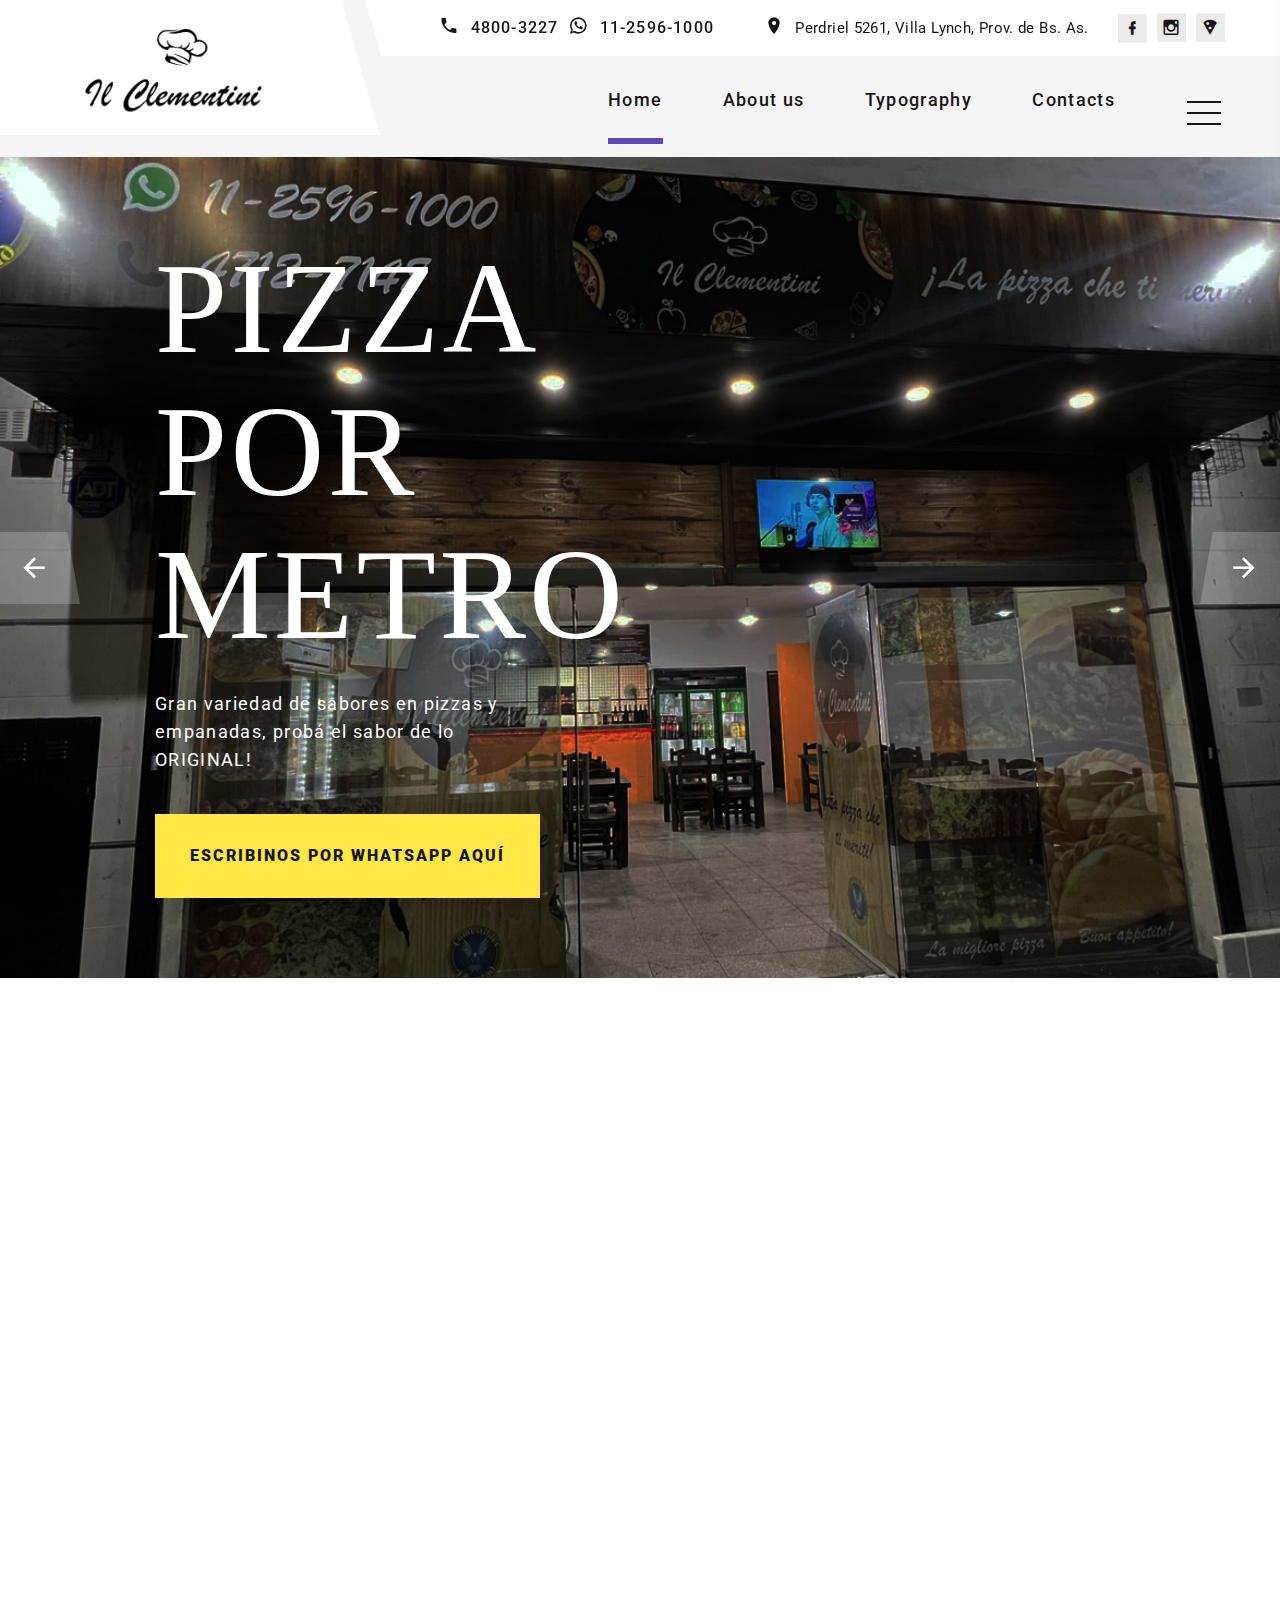
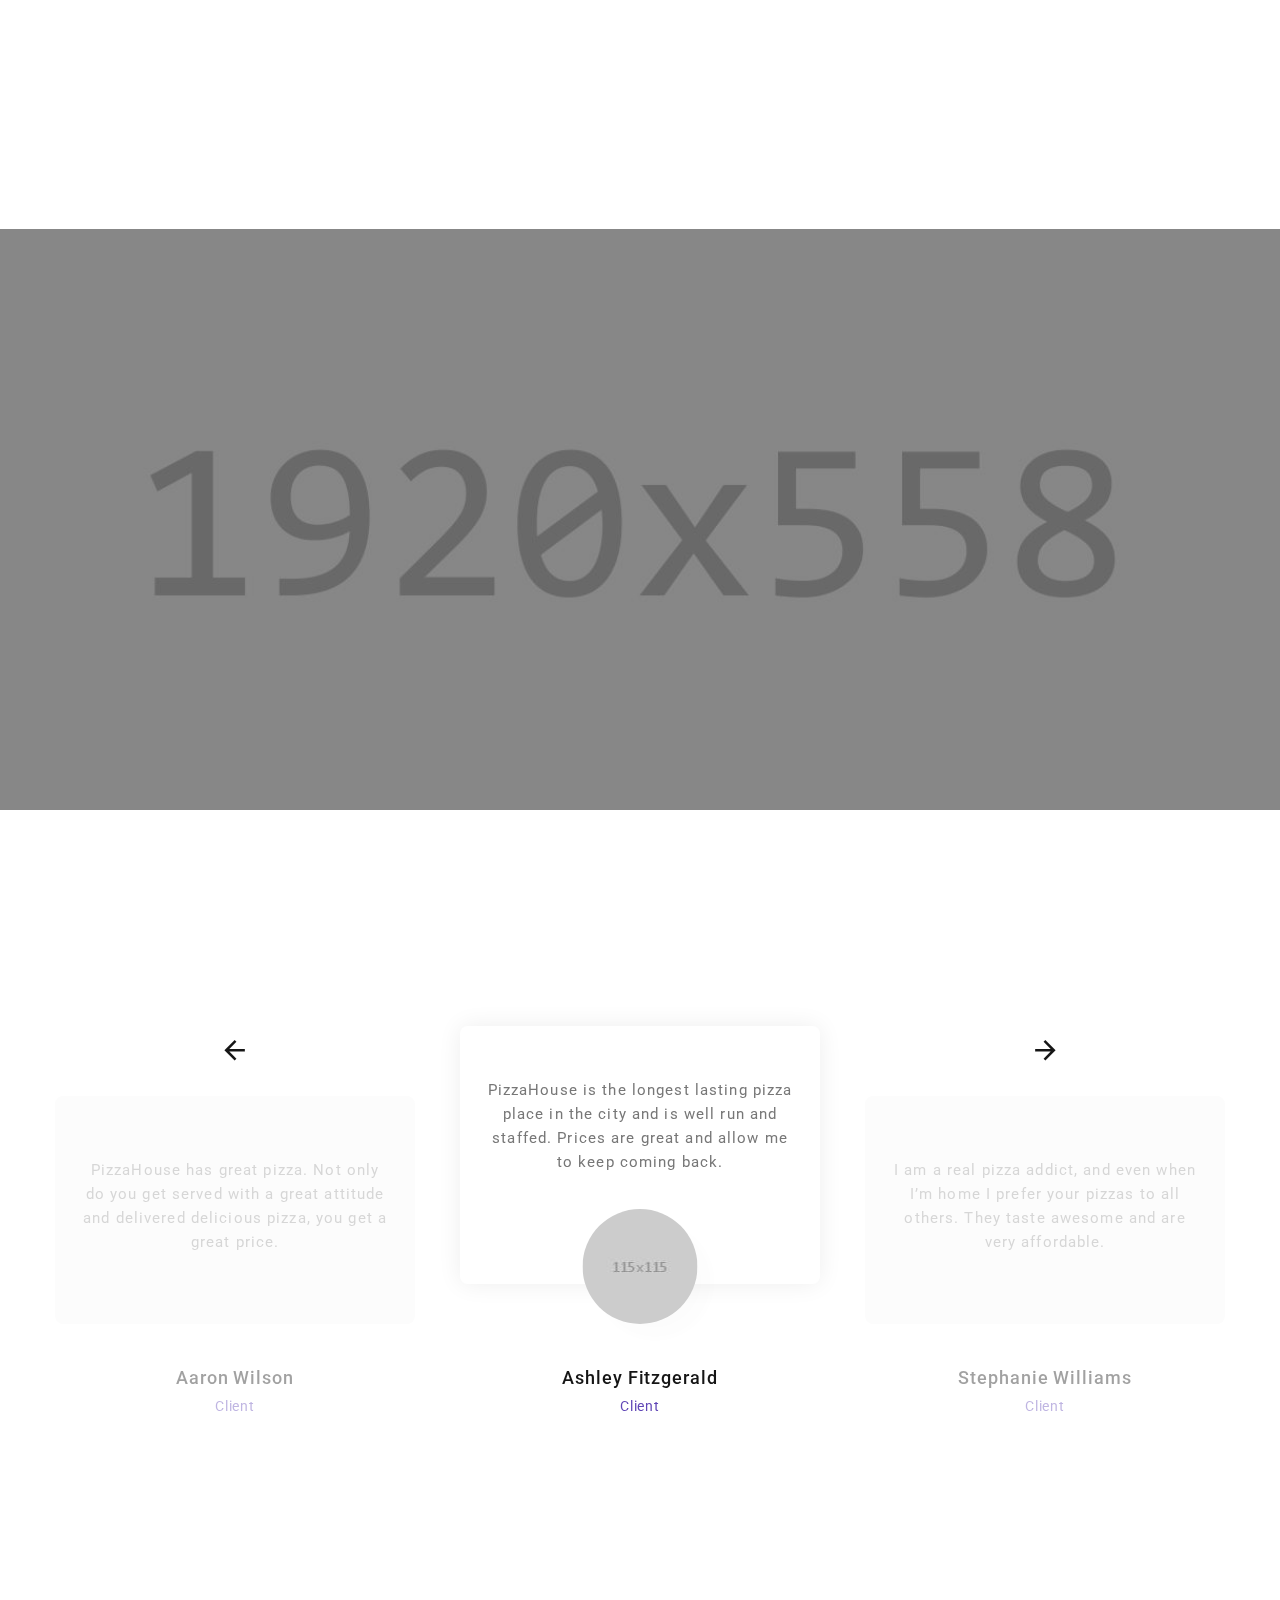
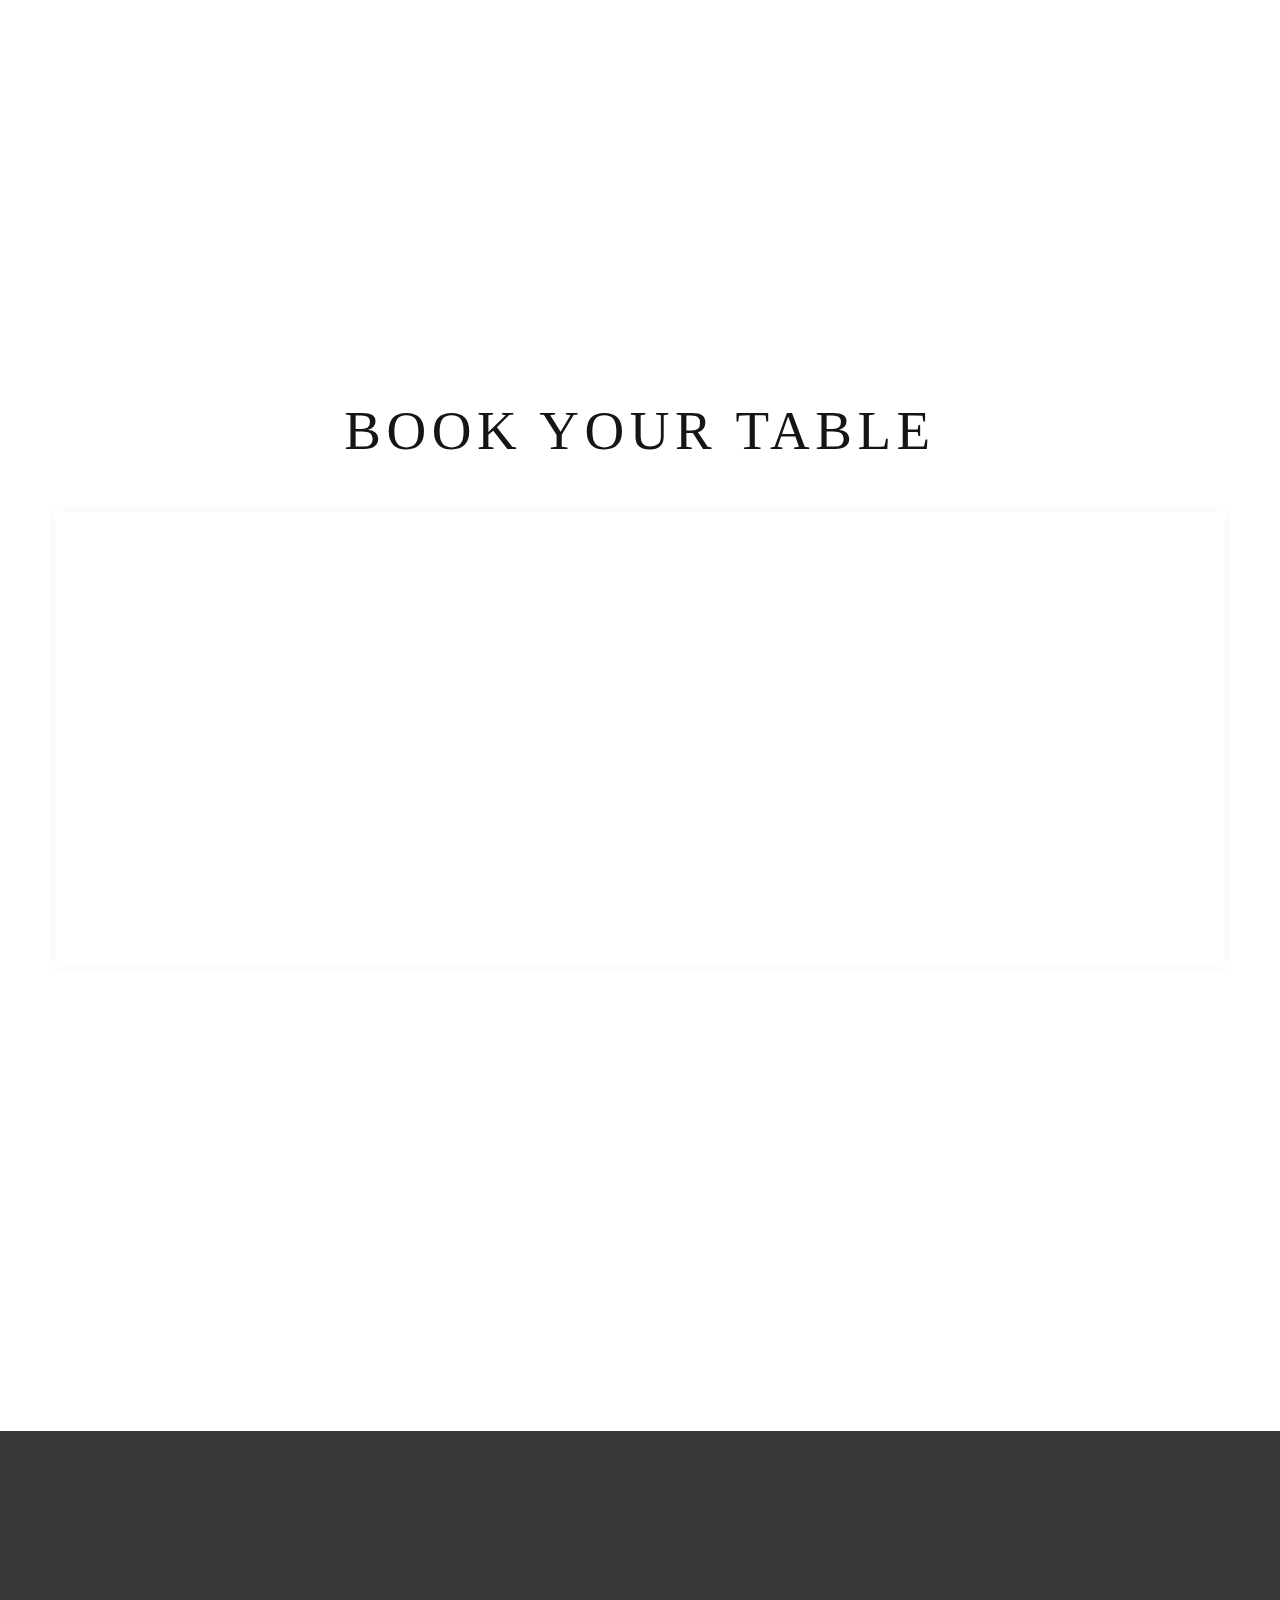
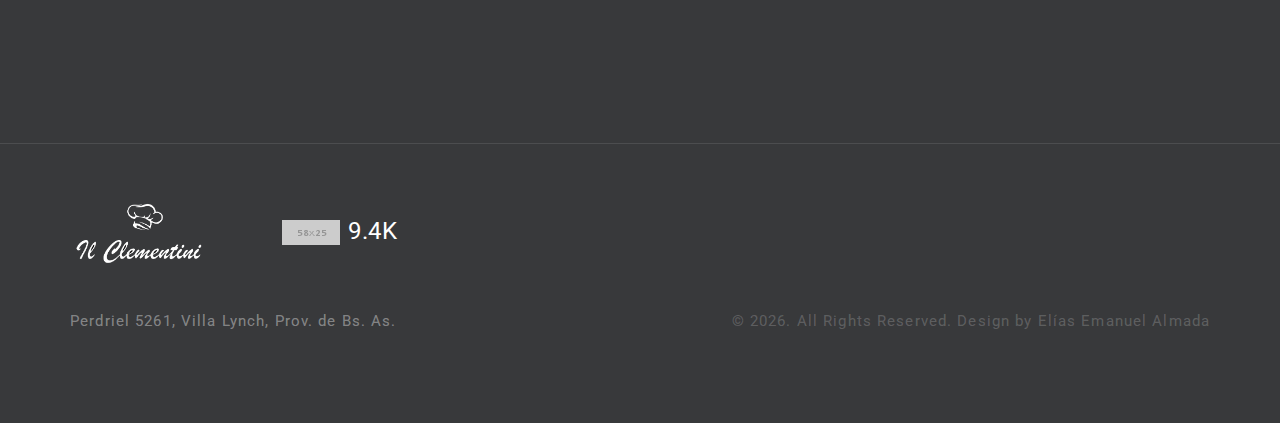
==== commit 888a6285: "Update index.html" ====
--- a/index.html
+++ b/index.html
@@ -75,7 +75,7 @@
                           <div class="unit-body"><a class="phone" href="tel:#">4800-3227</a></div>
                           <div class="unit-left"><span class="icon mdi mdi-whatsapp" ></span></div>
 
-                          <div class="unit-body"><a class="phone" href="https://api.whatsapp.com/send?phone=5491125961000">11-2596-1000</a></div>
+                          <div class="unit-body"><a class="phone" href="https://api.whatsapp.com/send?phone=+5491125961000&amp;text=Hola!%20Me%20comunico%20desde%20la%20p%C3%A1gina%20web%20para">11-2596-1000</a></div>
                         </div>
                       </li>
                       <li>
@@ -299,99 +299,8 @@
       </section>
 
       <!-- Section CTA-->
-      <section class="primary-overlay section parallax-container" data-parallax-img="images/bg-3.jpg">
-        <div class="parallax-content section-xl context-dark text-md-left">
-          <div class="container">
-            <div class="row justify-content-end">
-              <div class="col-sm-8 col-md-7 col-lg-5">
-                <div class="cta-modern">
-                  <h3 class="cta-modern-title wow fadeInRight">Best atmosphere</h3>
-                  <p class="lead">PizzaHouse is the place of the best pizza and high-quality service.</p>
-                  <p class="cta-modern-text oh-desktop" data-wow-delay=".1s"><span class="cta-modern-decor wow slideInLeft"></span><span class="d-inline-block wow slideInDown">Ben Smith, Founder</span></p><a class="button button-md button-secondary-2 button-winona wow fadeInUp" href="https://api.whatsapp.com/send?phone=+5491125961000&amp;text=Hola!%20Me%20comunico%20desde%20la%20p%C3%A1gina%20web%20para" data-wow-delay=".2s">Escribinos por Whatsapp AQUÍ</a>
-                </div>
-              </div>
-            </div>
-          </div>
-        </div>
-      </section>
 
       <!-- Our Shop-->
-      <section class="section section-lg bg-default">
-        <div class="container">
-          <h3 class="oh-desktop"><span class="d-inline-block wow slideInUp">Selected Pizzas</span></h3>
-          <div class="row row-lg row-30">
-            <div class="col-sm-6 col-lg-4 col-xl-3">
-              <!-- Product-->
-              <article class="product wow fadeInLeft" data-wow-delay=".15s">
-                <div class="product-figure"><img src="images/product-1-161x162.png" alt="" width="161" height="162"/>
-                </div>
-                <div class="product-rating"><span class="mdi mdi-star"></span><span class="mdi mdi-star"></span><span class="mdi mdi-star"></span><span class="mdi mdi-star"></span><span class="mdi mdi-star text-gray-13"></span>
-                </div>
-                <h6 class="product-title">Margherita Pizza</h6>
-                <div class="product-price-wrap">
-                  <div class="product-price">$24.00</div>
-                </div>
-                <div class="product-button">
-                  <div class="button-wrap"><a class="button button-xs button-primary button-winona" href="#">Add to cart</a></div>
-                  <div class="button-wrap"><a class="button button-xs button-secondary button-winona" href="#">View Product</a></div>
-                </div>
-              </article>
-            </div>
-            <div class="col-sm-6 col-lg-4 col-xl-3">
-              <!-- Product-->
-              <article class="product wow fadeInLeft" data-wow-delay=".1s">
-                <div class="product-figure"><img src="images/product-2-161x162.png" alt="" width="161" height="162"/>
-                </div>
-                <div class="product-rating"><span class="mdi mdi-star"></span><span class="mdi mdi-star"></span><span class="mdi mdi-star"></span><span class="mdi mdi-star"></span><span class="mdi mdi-star"></span>
-                </div>
-                <h6 class="product-title">Mushroom Pizza</h6>
-                <div class="product-price-wrap">
-                  <div class="product-price">$24.00</div>
-                </div>
-                <div class="product-button">
-                  <div class="button-wrap"><a class="button button-xs button-primary button-winona" href="#">Add to cart</a></div>
-                  <div class="button-wrap"><a class="button button-xs button-secondary button-winona" href="#">View Product</a></div>
-                </div><span class="product-badge product-badge-new">New</span>
-              </article>
-            </div>
-            <div class="col-sm-6 col-lg-4 col-xl-3">
-              <!-- Product-->
-              <article class="product wow fadeInLeft" data-wow-delay=".05s">
-                <div class="product-figure"><img src="images/product-3-161x162.png" alt="" width="161" height="162"/>
-                </div>
-                <div class="product-rating"><span class="mdi mdi-star"></span><span class="mdi mdi-star"></span><span class="mdi mdi-star"></span><span class="mdi mdi-star"></span><span class="mdi mdi-star text-gray-13"></span>
-                </div>
-                <h6 class="product-title">Hawaiian Pizza</h6>
-                <div class="product-price-wrap">
-                  <div class="product-price">$24.00</div>
-                </div>
-                <div class="product-button">
-                  <div class="button-wrap"><a class="button button-xs button-primary button-winona" href="#">Add to cart</a></div>
-                  <div class="button-wrap"><a class="button button-xs button-secondary button-winona" href="#">View Product</a></div>
-                </div>
-              </article>
-            </div>
-            <div class="col-sm-6 col-lg-4 col-xl-3">
-              <!-- Product-->
-              <article class="product wow fadeInLeft">
-                <div class="product-figure"><img src="images/product-4-161x162.png" alt="" width="161" height="162"/>
-                </div>
-                <div class="product-rating"><span class="mdi mdi-star"></span><span class="mdi mdi-star"></span><span class="mdi mdi-star"></span><span class="mdi mdi-star"></span><span class="mdi mdi-star"></span>
-                </div>
-                <h6 class="product-title">Pesto Pizza</h6>
-                <div class="product-price-wrap">
-                  <div class="product-price product-price-old">$40.00</div>
-                  <div class="product-price">$24.00</div>
-                </div>
-                <div class="product-button">
-                  <div class="button-wrap"><a class="button button-xs button-primary button-winona" href="#">Add to cart</a></div>
-                  <div class="button-wrap"><a class="button button-xs button-secondary button-winona" href="#">View Product</a></div>
-                </div><span class="product-badge product-badge-sale">Sale</span>
-              </article>
-            </div>
-          </div>
-        </div>
-      </section>
 
       <!-- Section CTA-->
       <section class="primary-overlay section parallax-container" data-parallax-img="images/bg-4.jpg">
@@ -699,7 +608,7 @@
                       <div class="unit-left"><span class="icon mdi mdi-phone"></span></div>
                       <div class="unit-body"><a class="phone" href="tel:#">4800-3227</a></div>
                       <div class="unit-left"><span class="icon mdi mdi-whatsapp" ></span></div>
-                      <div class="unit-body"><a class="phone" href="https://api.whatsapp.com/send?phone=5491125961000">11-2596-1000</a></div>                                               
+                      <div class="unit-body"><a class="phone" href="https://api.whatsapp.com/send?phone=+5491125961000&amp;text=Hola!%20Me%20comunico%20desde%20la%20p%C3%A1gina%20web%20para</a></div>                                               
                   <div class="footer-modern-contacts wow slideInDown">
                     <div class="unit unit-spacing-sm align-items-center">
                       <div class="unit-left"><span class="icon mdi mdi-email"></span></div>
--- a/css/style.css
+++ b/css/style.css
@@ -4139,7 +4139,6 @@
 	right: 0;
 	bottom: 0;
 	left: 0;
-	background: rgba(51, 51, 51, 0.55);
 	pointer-events: none;
 	z-index: 1;
 }
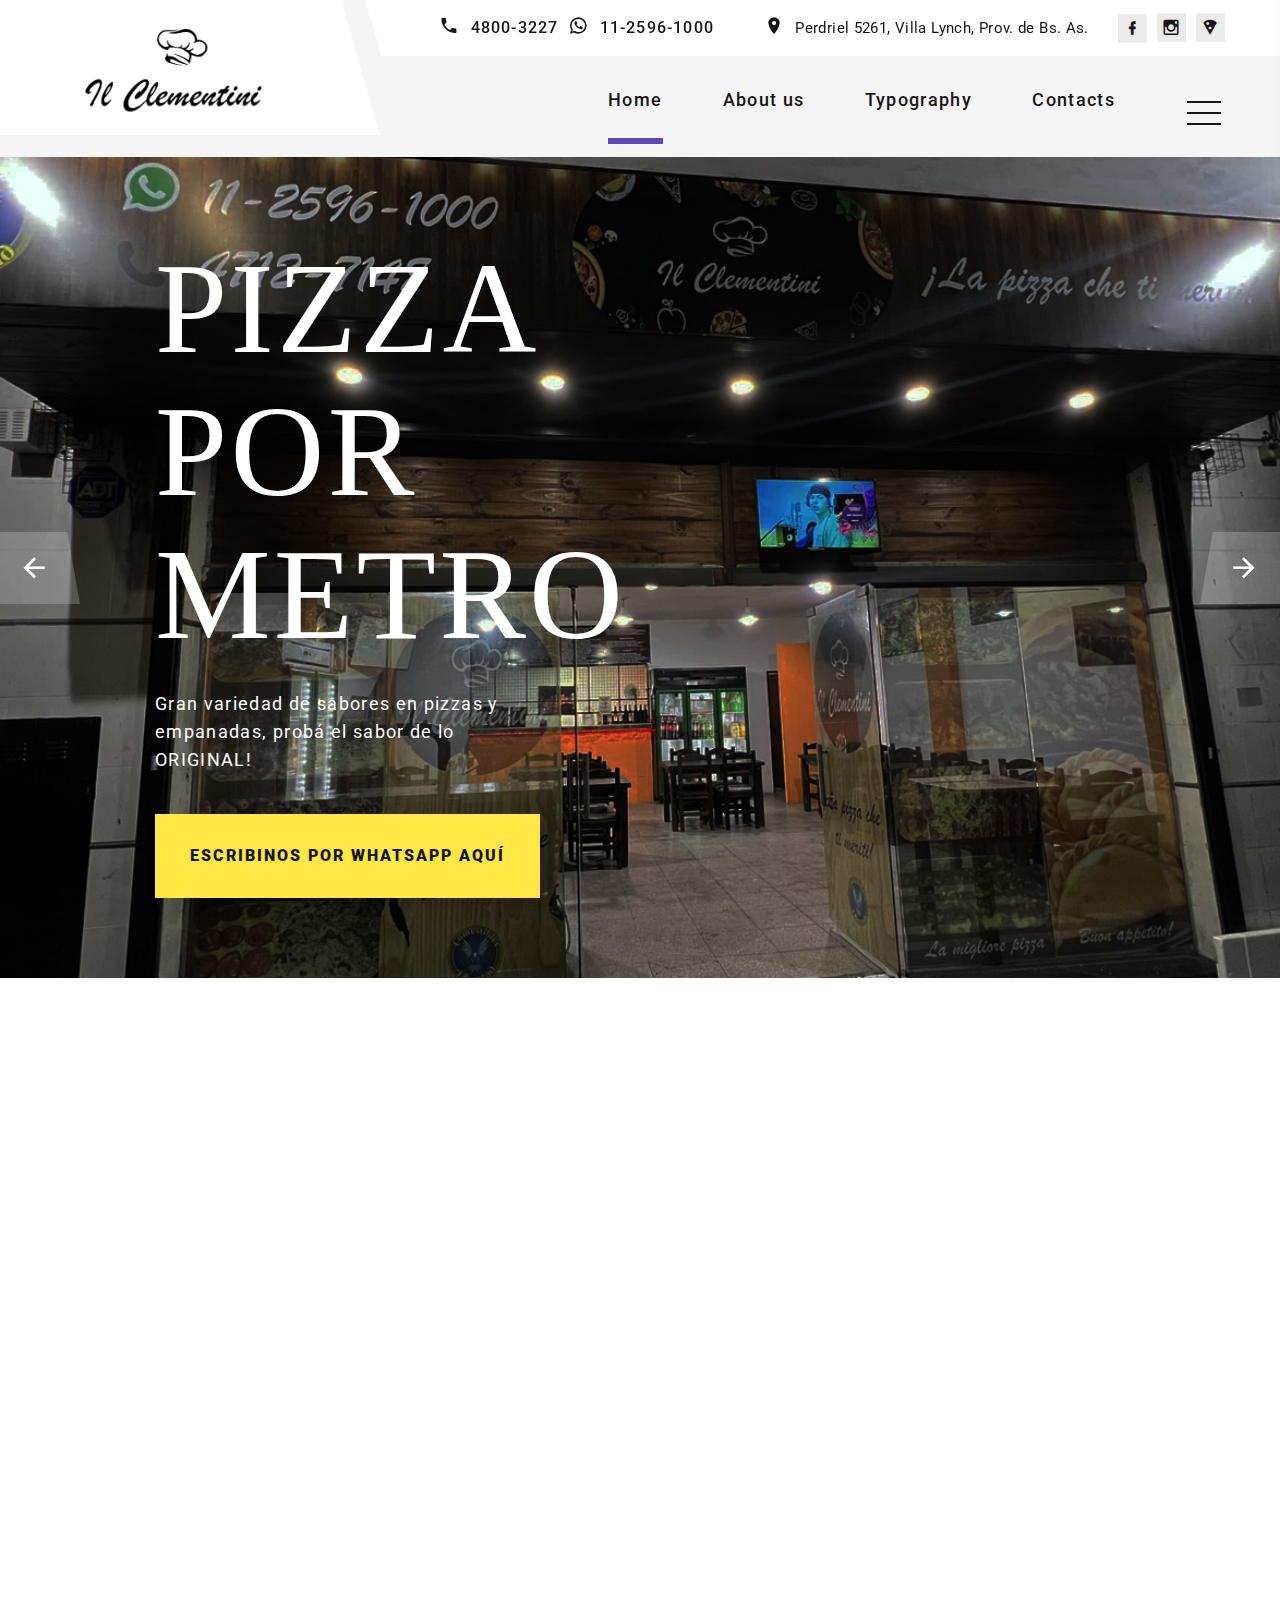
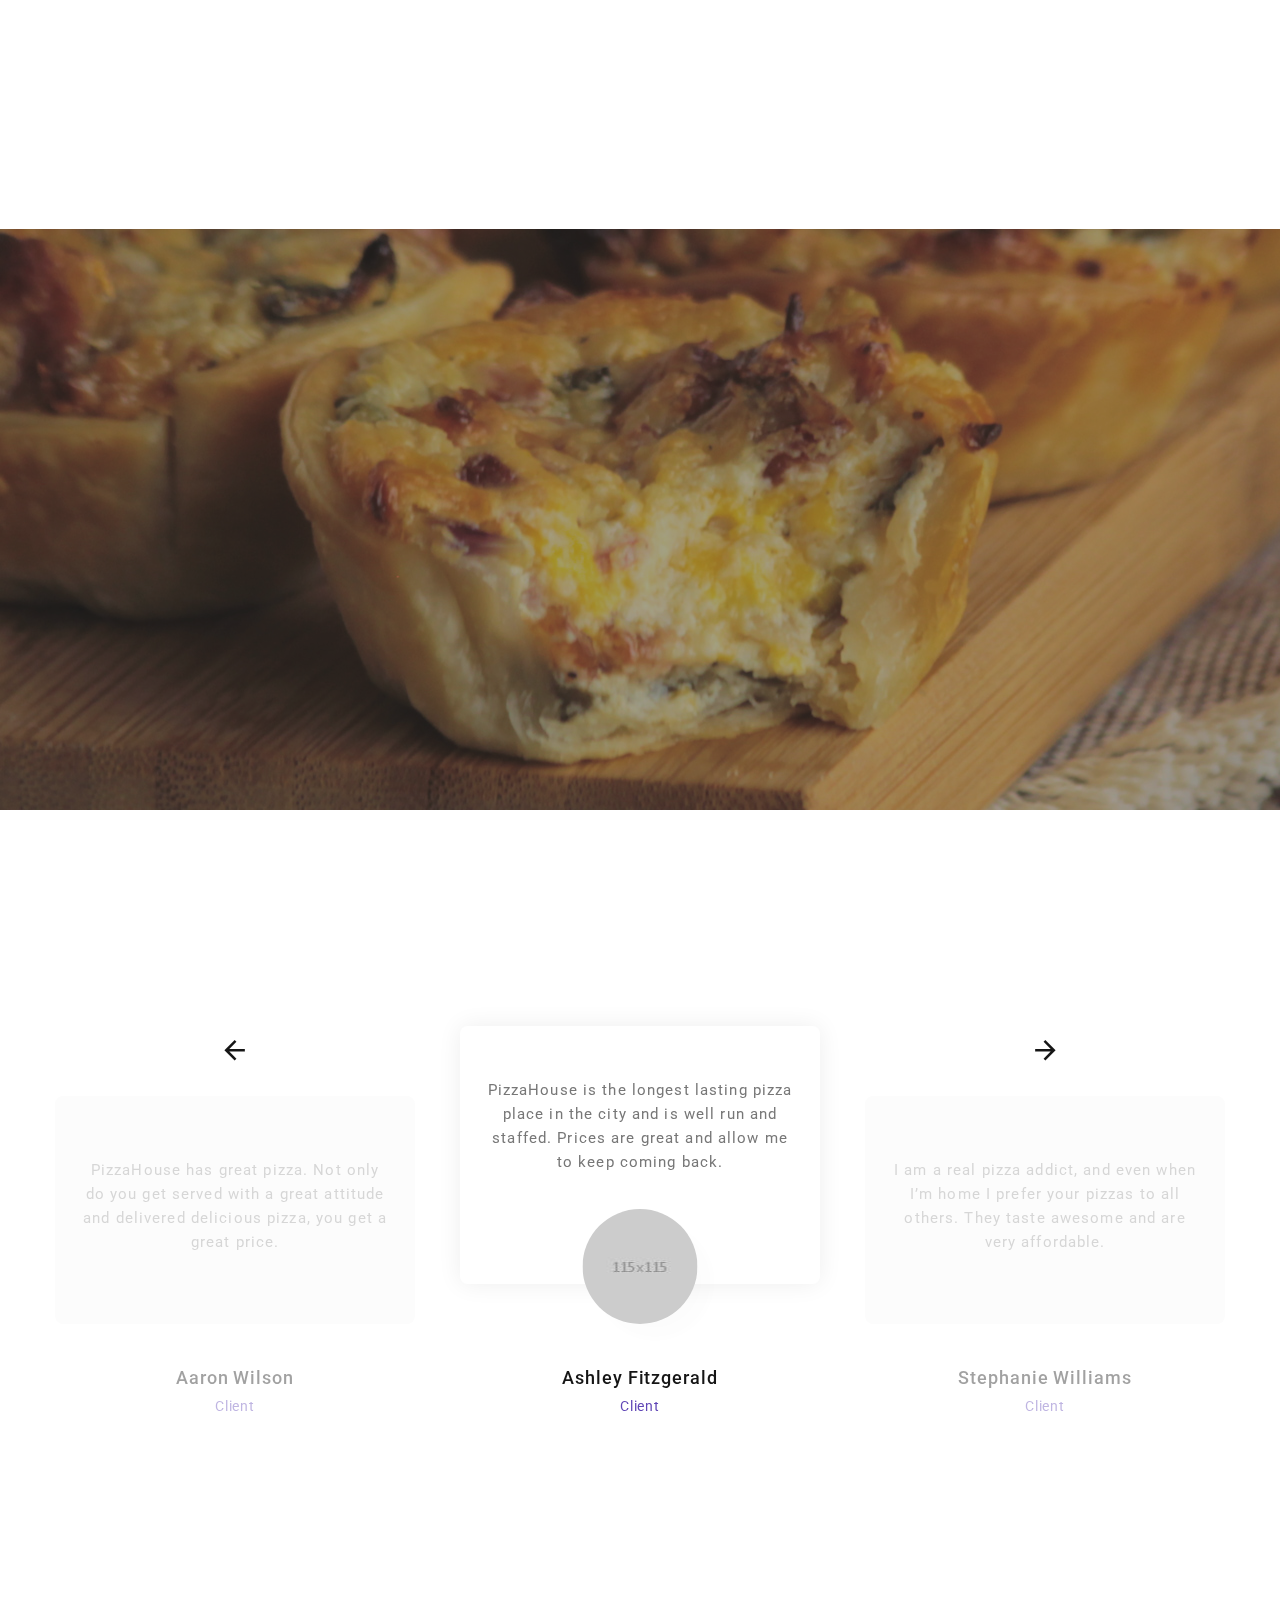
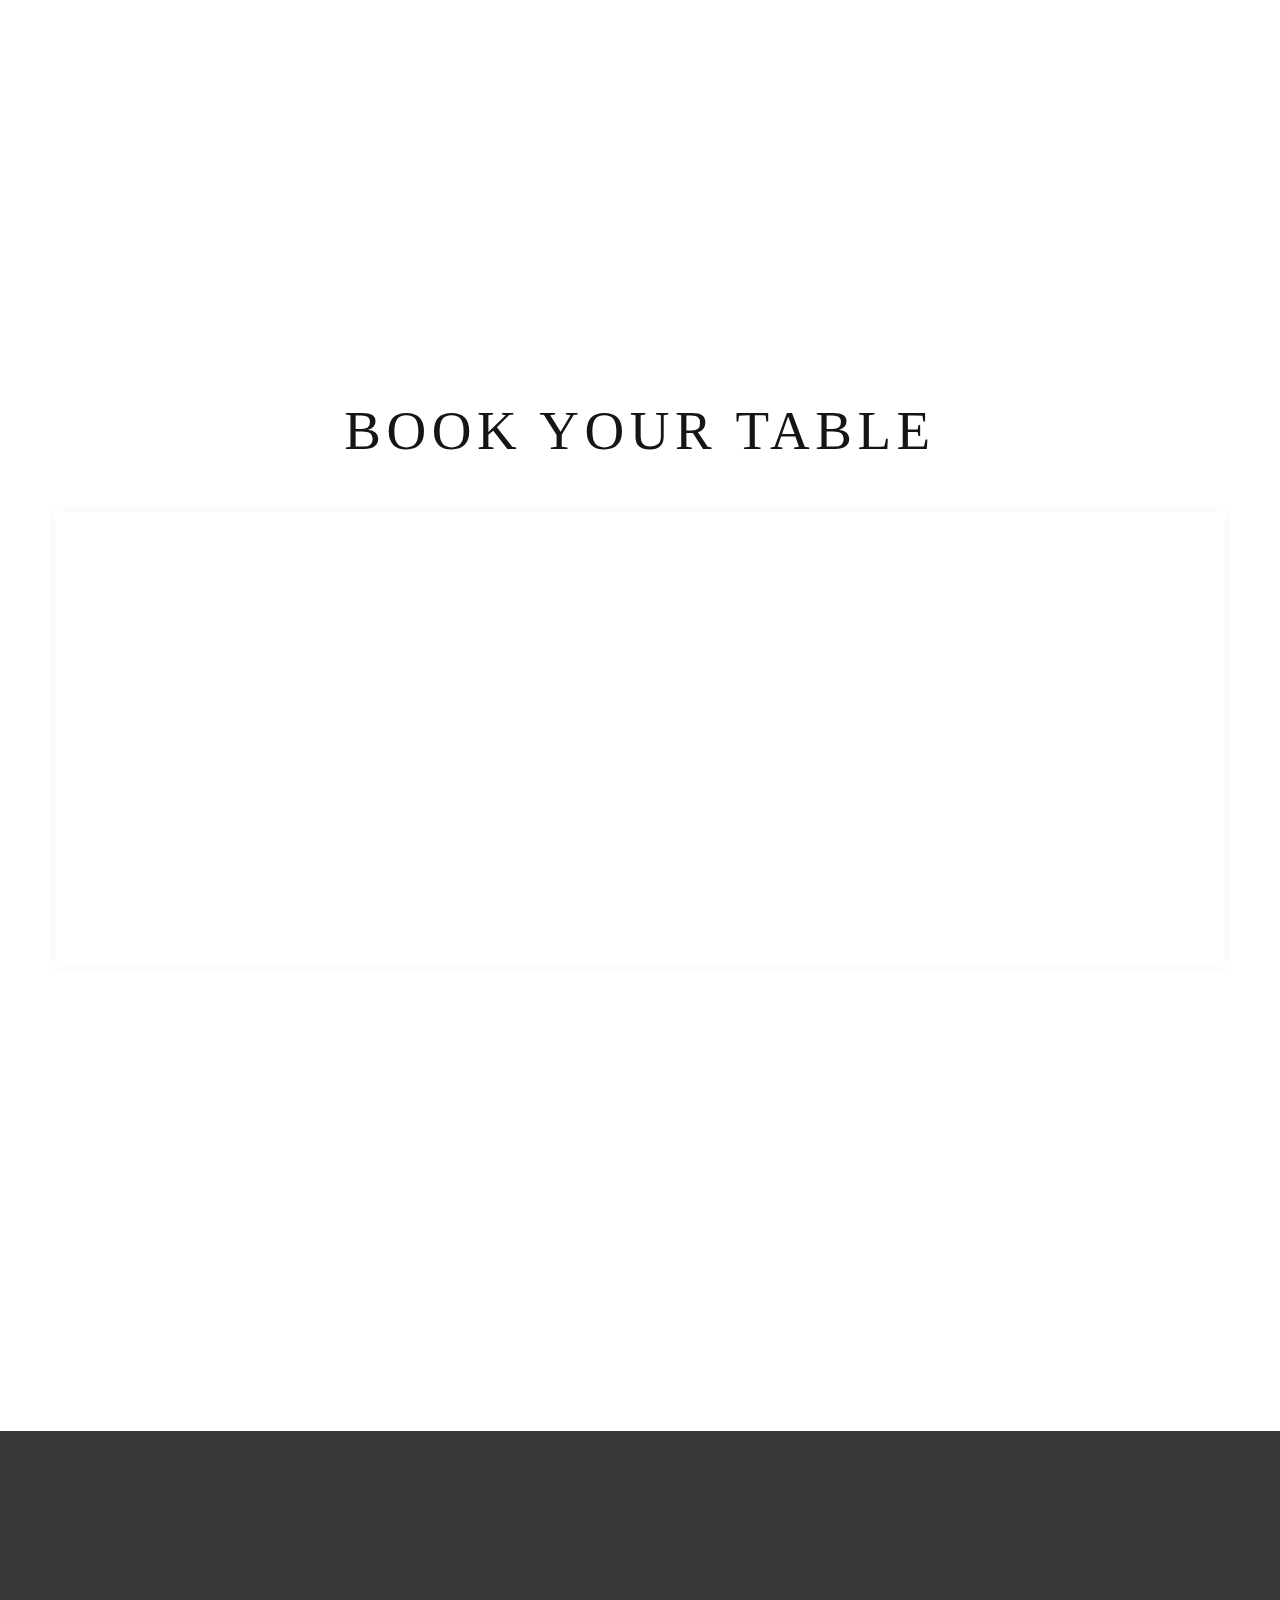
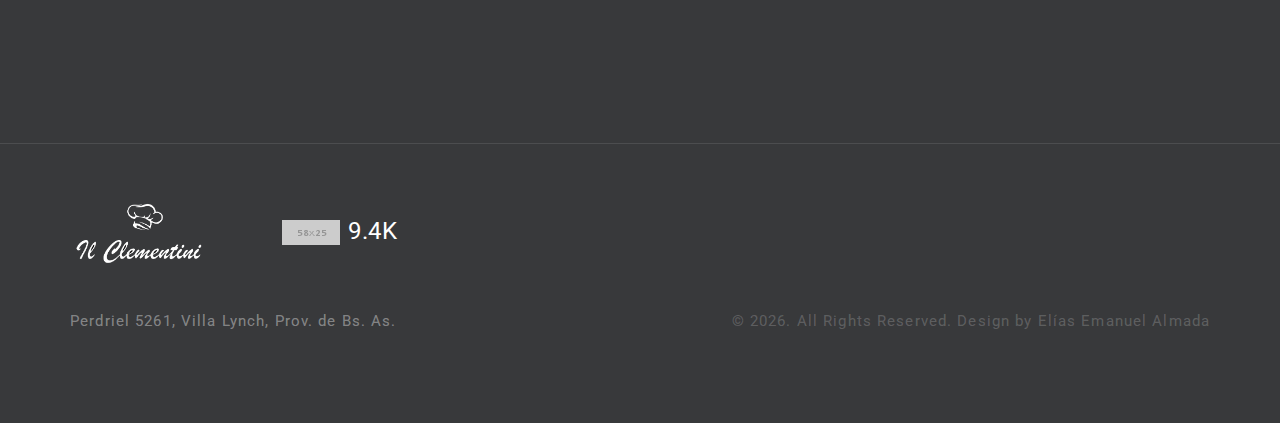
==== commit 3356838d: "Update index.html" ====
--- a/index.html
+++ b/index.html
@@ -219,7 +219,7 @@
       <!-- What We Offer-->
       <section class="section section-md bg-default">
         <div class="container">
-          <h3 class="oh-desktop"><span class="d-inline-block wow slideInDown">Variedad de Pizzas</span></h3>
+          <h3 class="oh-desktop"><span class="d-inline-block wow slideInDown">Gran Variedad de Pizzas</span></h3>
           <div class="row row-md row-30">
             <div class="col-sm-6 col-lg-4">
               <div class="oh-desktop">
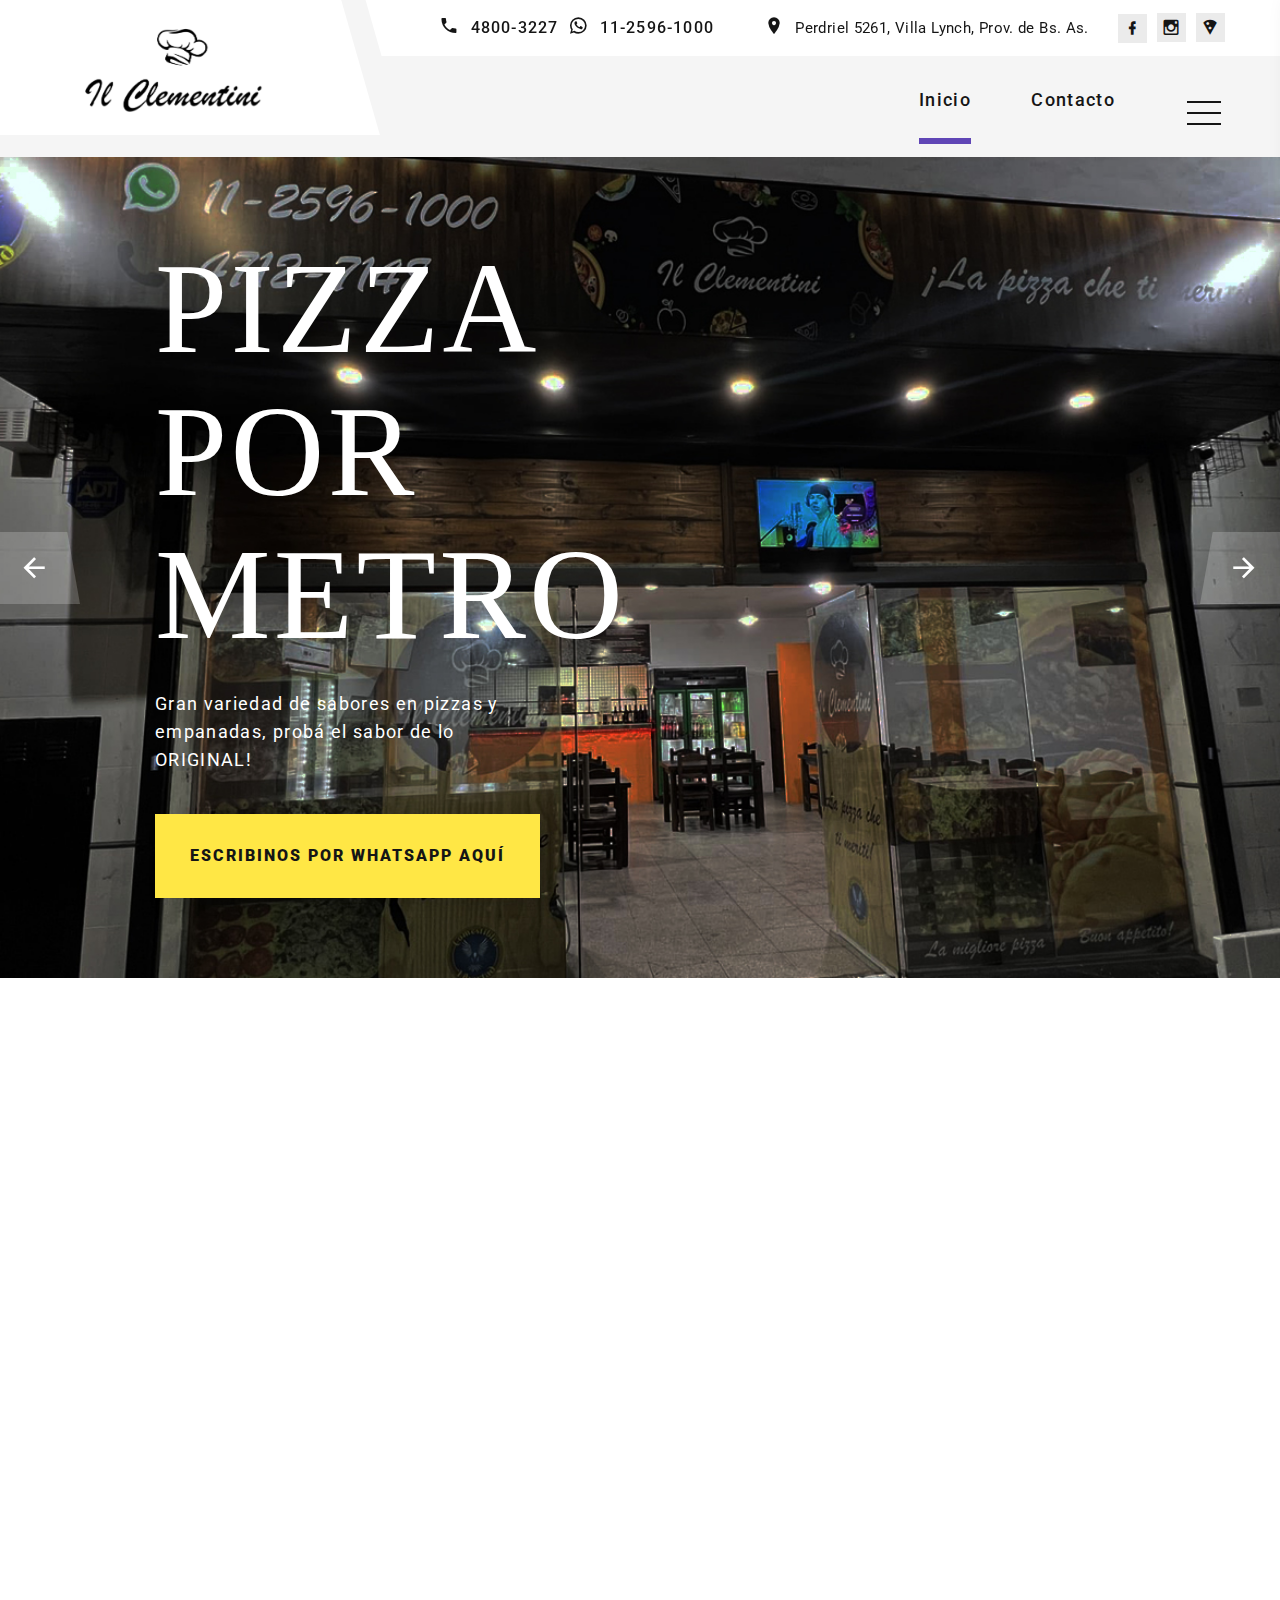
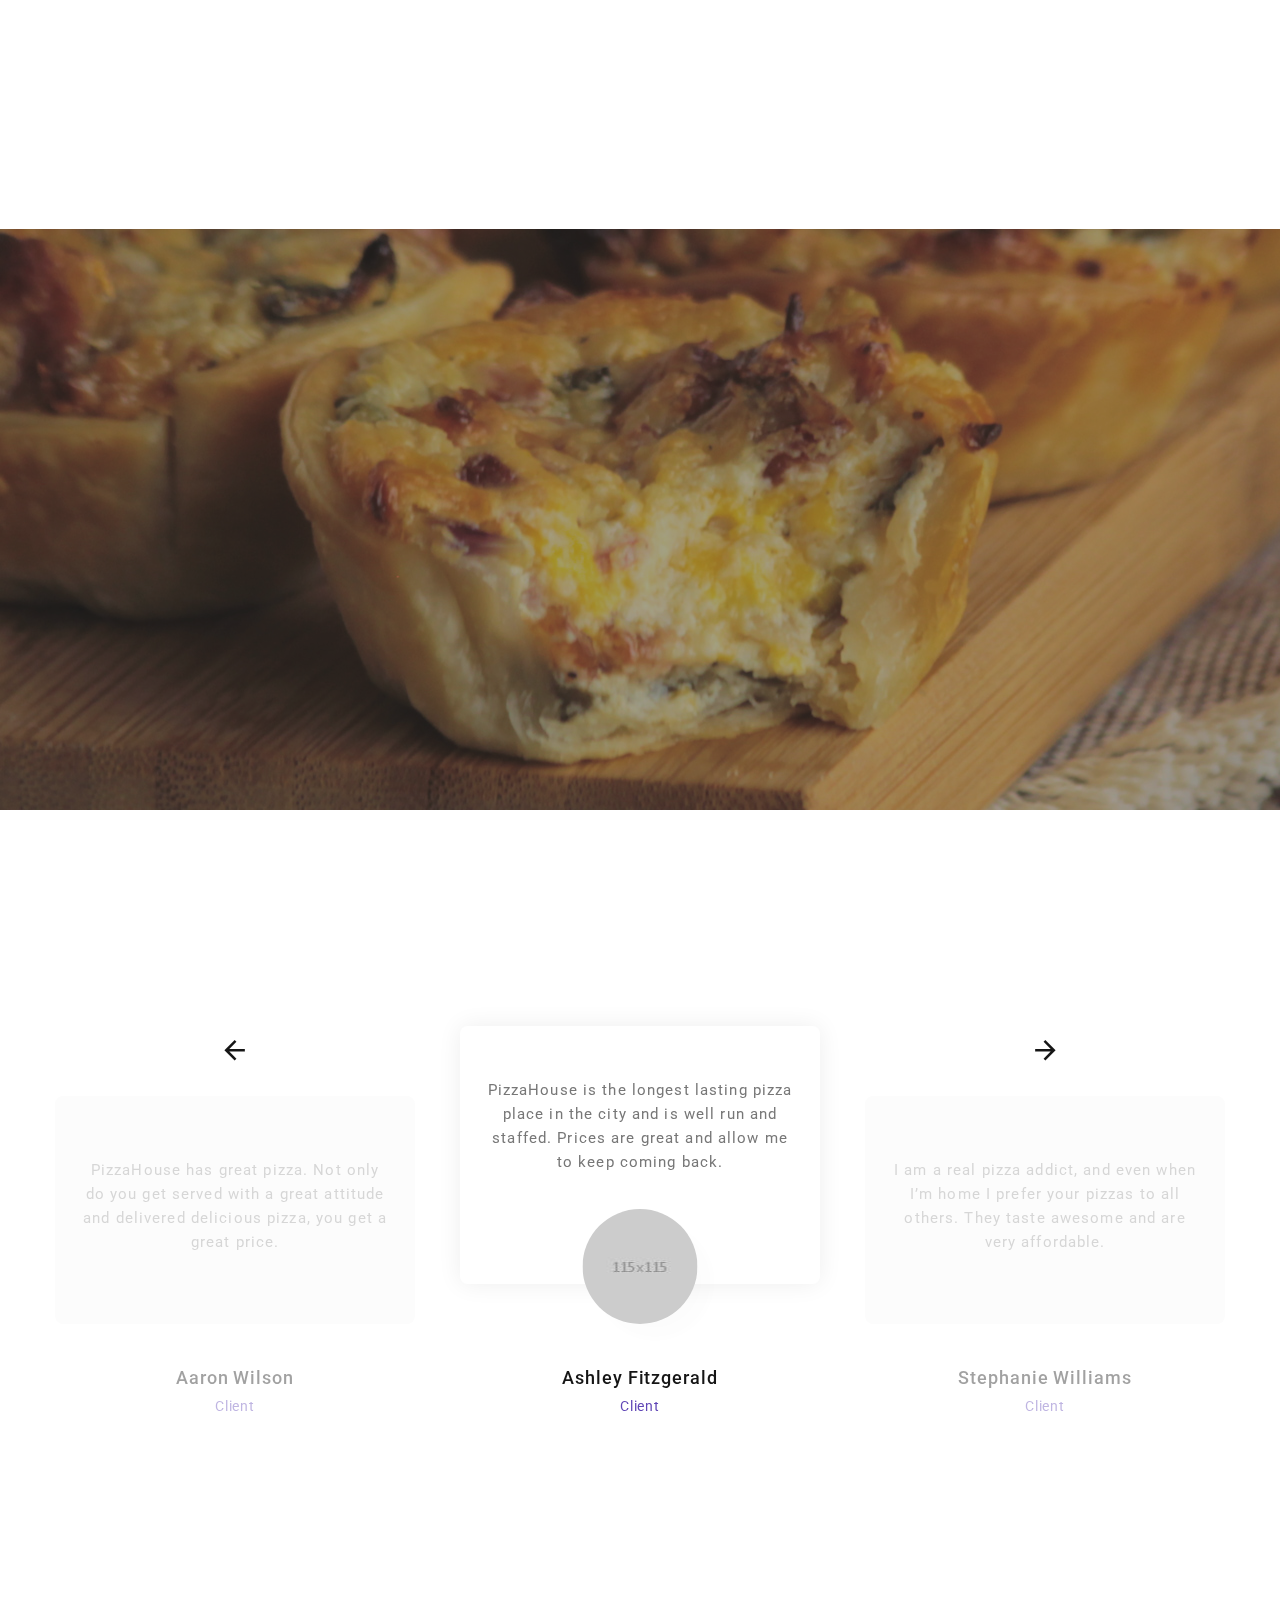
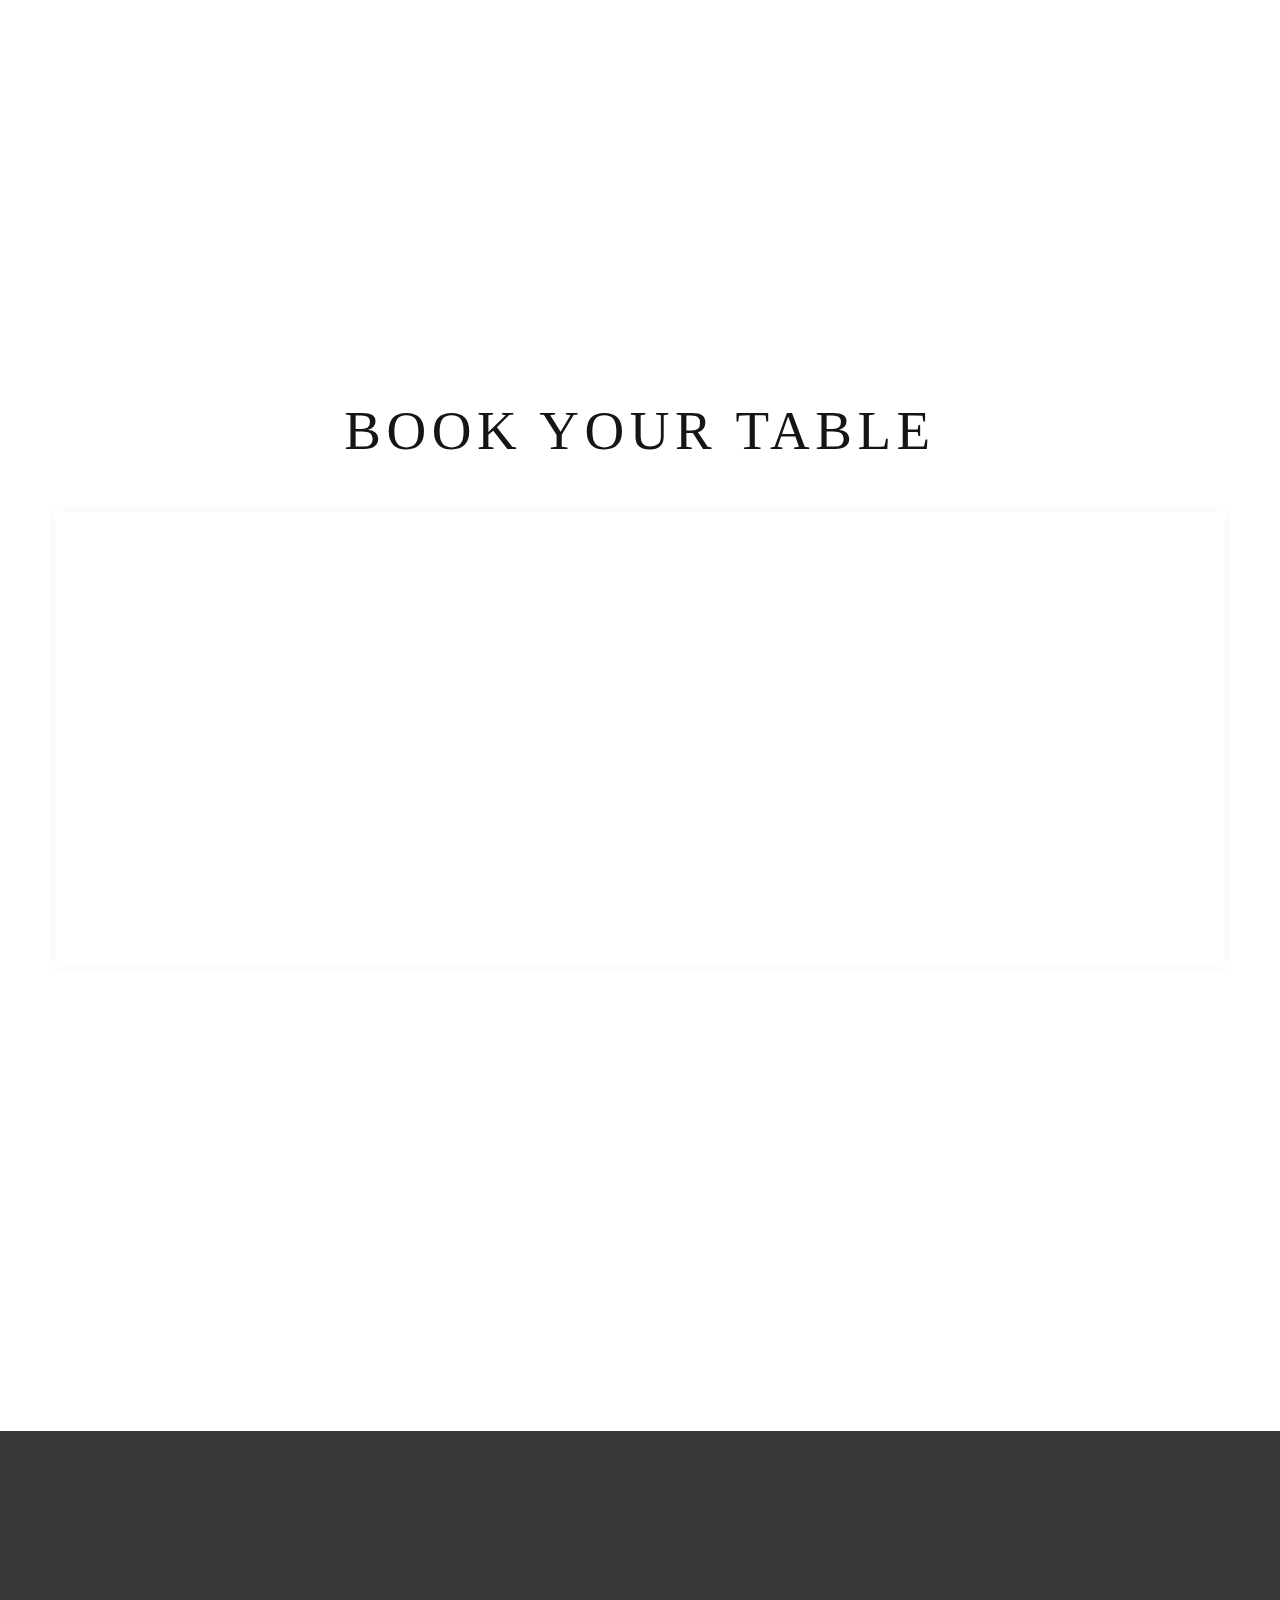
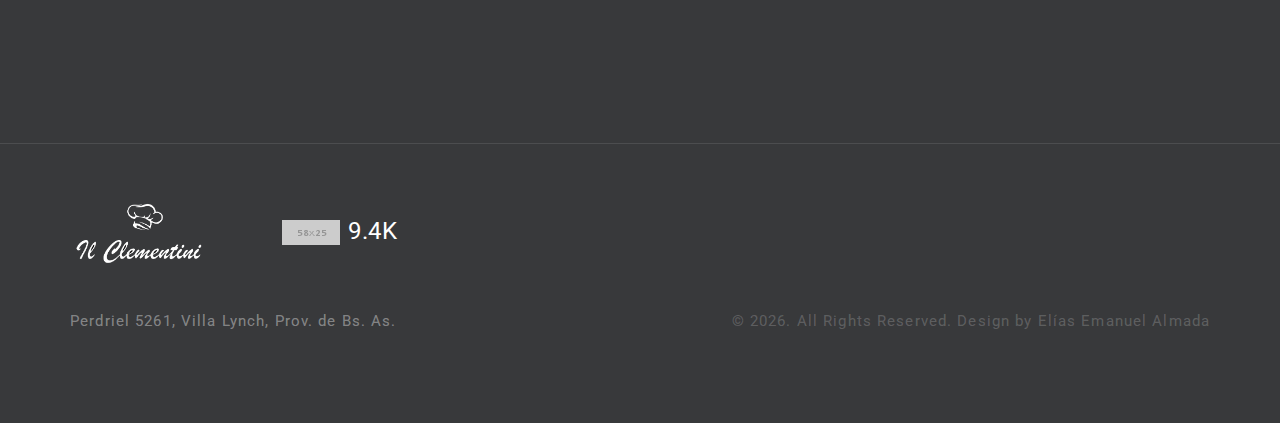
==== commit 522daced: "Update index.html" ====
--- a/index.html
+++ b/index.html
@@ -81,7 +81,7 @@
                       <li>
                         <div class="unit unit-spacing-xs">
                           <div class="unit-left"><span class="icon mdi mdi-map-marker"></span></div>
-                          <div class="unit-body"><a class="address" href="#">Perdriel 5261, Villa Lynch, Prov. de Bs. As.</a></div>
+                          <div class="unit-body"><a class="address" href="https://www.google.com/maps/place/Il+Clementini/@-34.5910563,-58.5471977,17z/data=!3m1!4b1!4m6!3m5!1s0x95bcb784f015a339:0xee7d5cfcba45ed26!8m2!3d-34.5910563!4d-58.545009!16s%2Fg%2F11c1rflk95" >Perdriel 5261, Villa Lynch, Prov. de Bs. As.</a></div>
                         </div>
                       </li>
                     </ul>
@@ -95,13 +95,11 @@
                   <div class="rd-navbar-main">
                     <!-- RD Navbar Nav-->
                     <ul class="rd-navbar-nav">
-                      <li class="rd-nav-item active"><a class="rd-nav-link" href="index.html">Home</a>
+                      <li class="rd-nav-item active"><a class="rd-nav-link" href="index.html">Inicio</a>
                       </li>
-                      <li class="rd-nav-item"><a class="rd-nav-link" href="about-us.html">About us</a>
                       </li>
-                      <li class="rd-nav-item"><a class="rd-nav-link" href="typography.html">Typography</a>
                       </li>
-                      <li class="rd-nav-item"><a class="rd-nav-link" href="contacts.html">Contacts</a>
+                      <li class="rd-nav-item"><a class="rd-nav-link" href="contacts.html">Contacto</a>
                       </li>
                     </ul>
                   </div>
@@ -608,7 +606,7 @@
                       <div class="unit-left"><span class="icon mdi mdi-phone"></span></div>
                       <div class="unit-body"><a class="phone" href="tel:#">4800-3227</a></div>
                       <div class="unit-left"><span class="icon mdi mdi-whatsapp" ></span></div>
-                      <div class="unit-body"><a class="phone" href="https://api.whatsapp.com/send?phone=+5491125961000&amp;text=Hola!%20Me%20comunico%20desde%20la%20p%C3%A1gina%20web%20para</a></div>                                               
+                      <div class="unit-body"><a class="phone" href="https://api.whatsapp.com/send?phone=+5491125961000&amp;text=Hola!%20Me%20comunico%20desde%20la%20p%C3%A1gina%20web%20para">1125961000</a></div>                                               
                   <div class="footer-modern-contacts wow slideInDown">
                     <div class="unit unit-spacing-sm align-items-center">
                       <div class="unit-left"><span class="icon mdi mdi-email"></span></div>
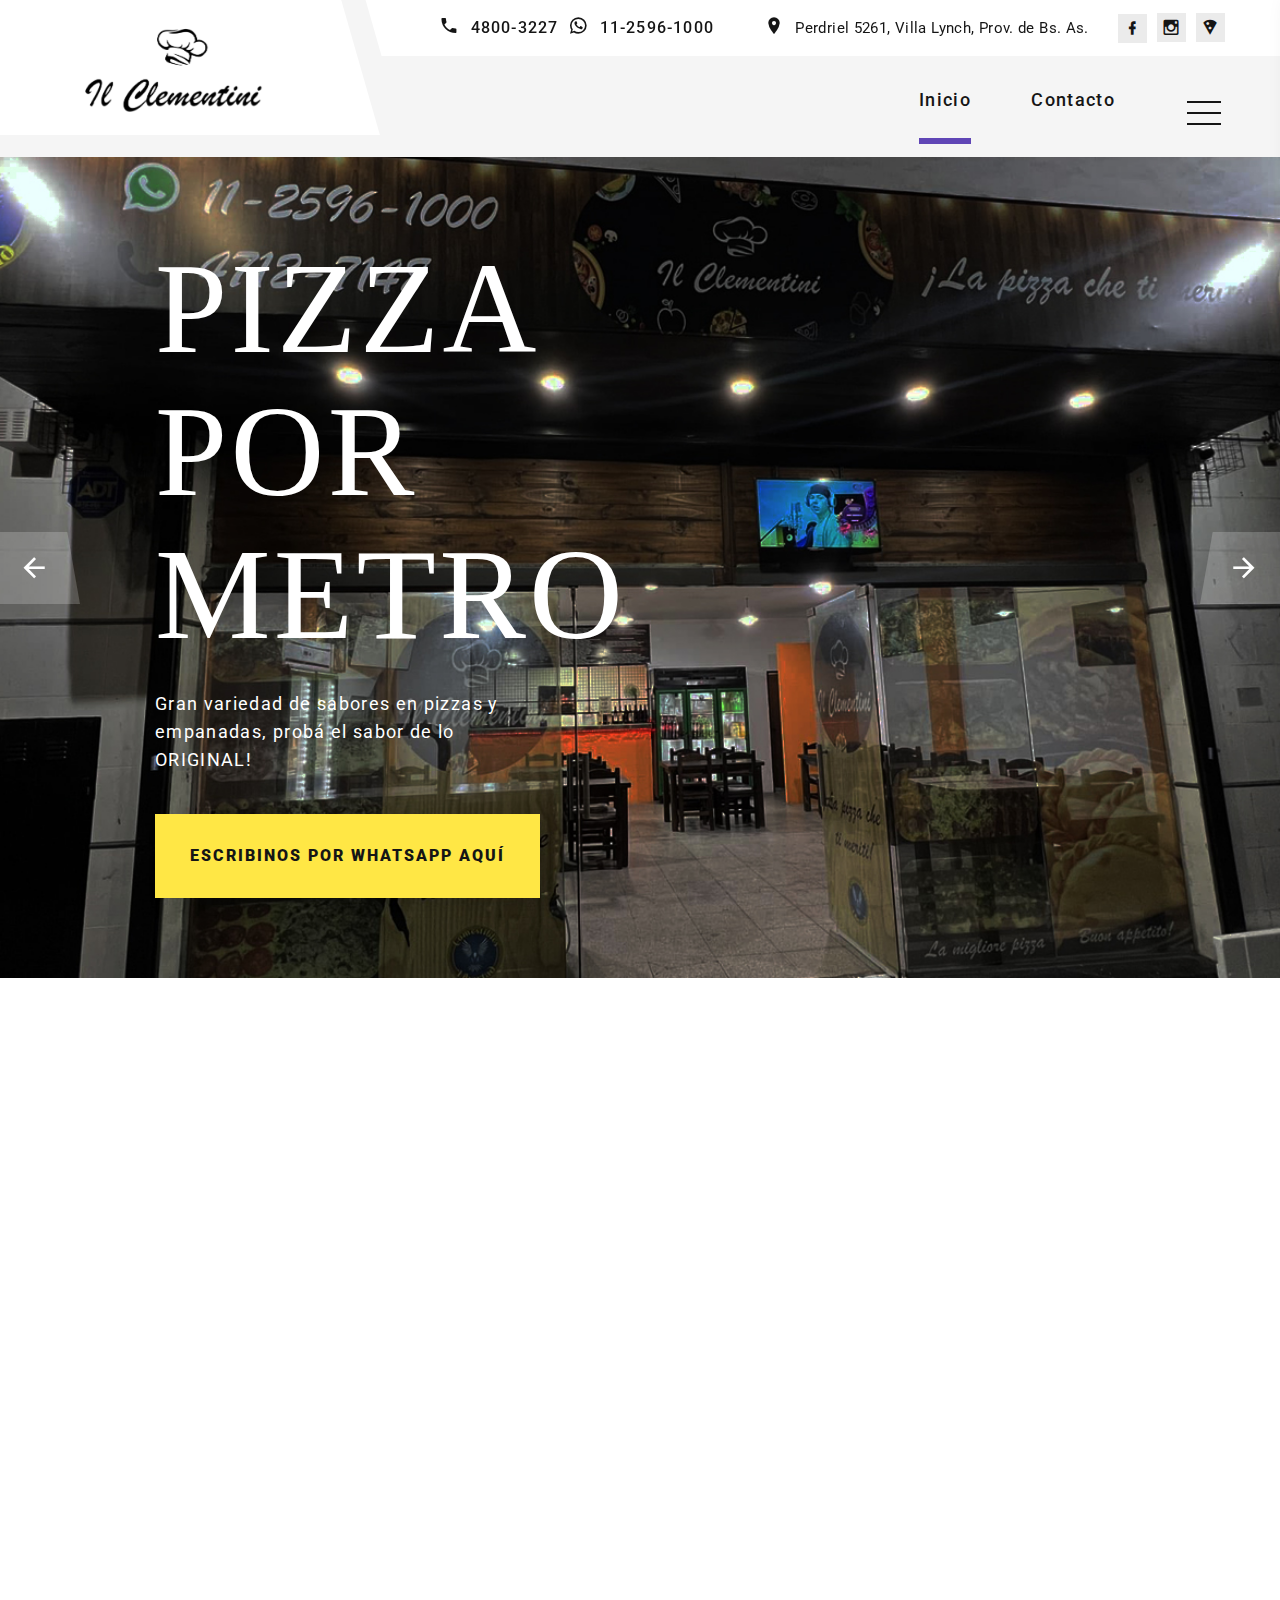
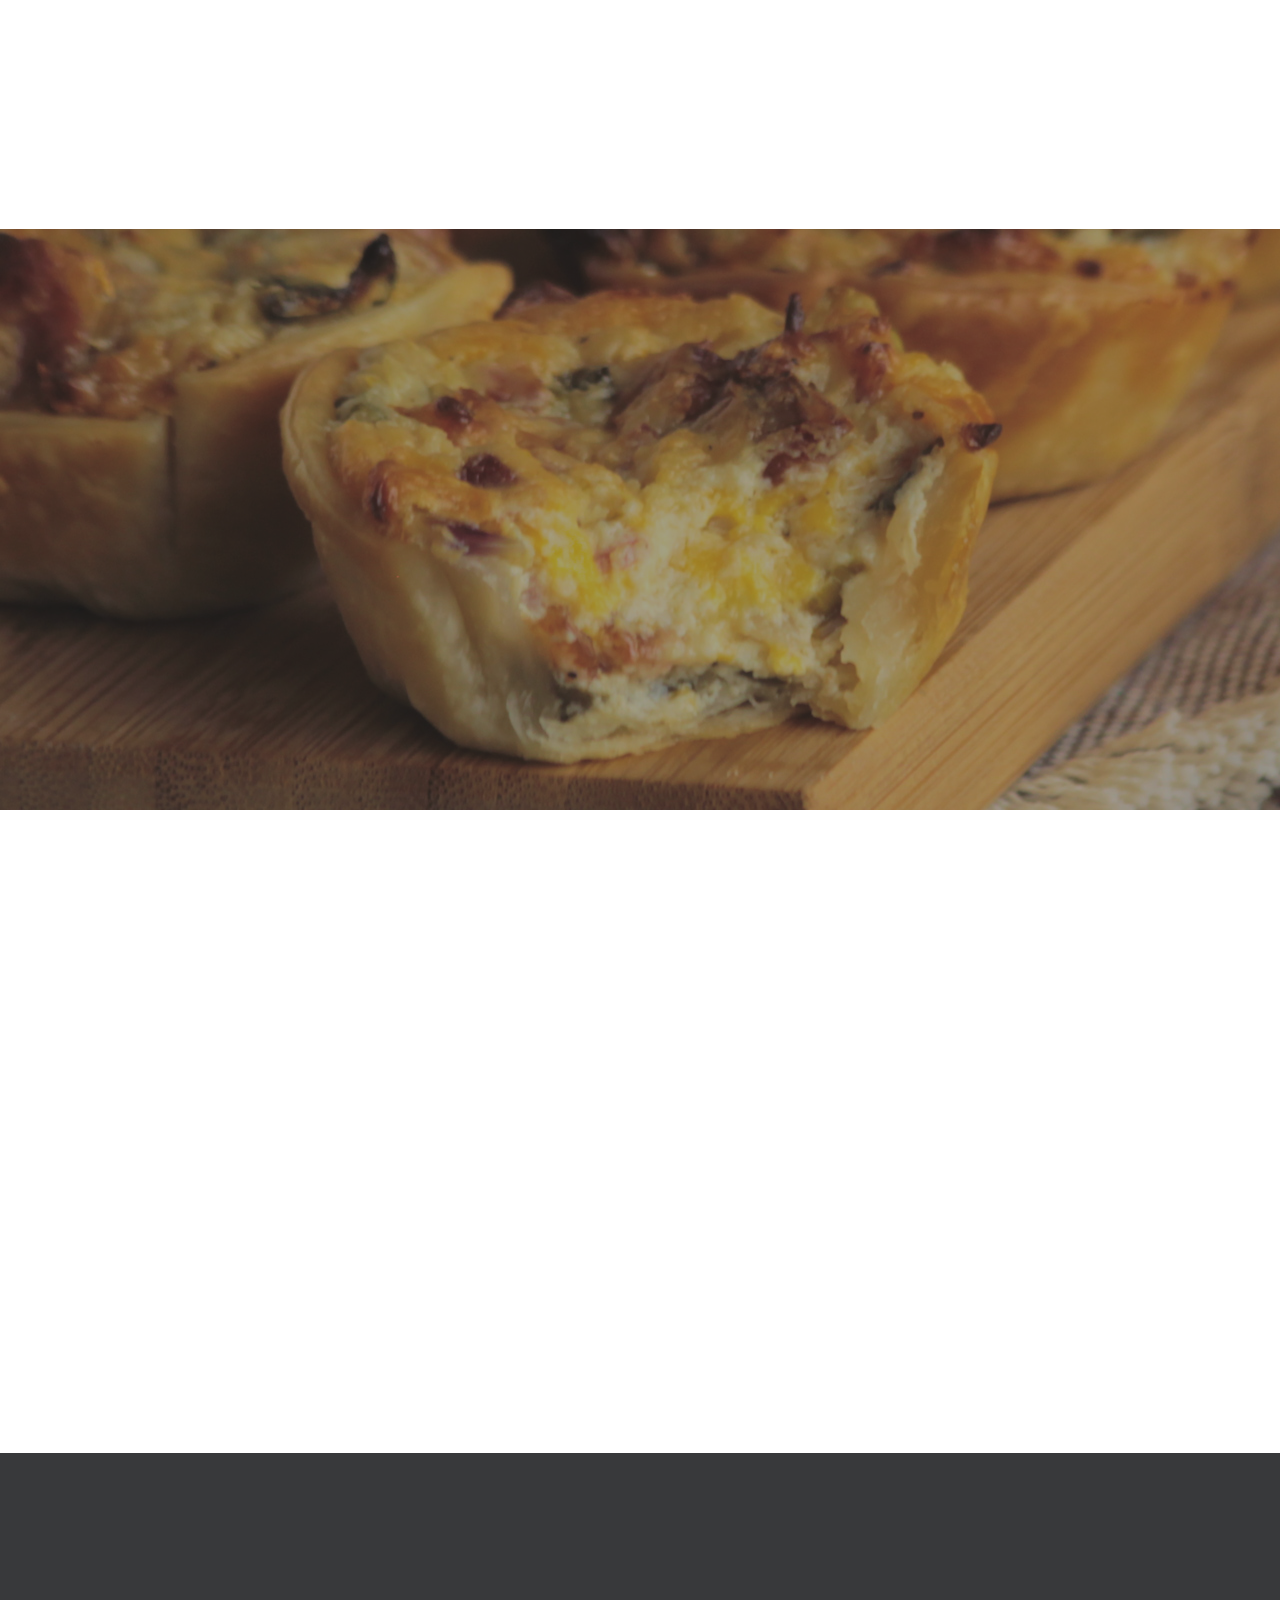
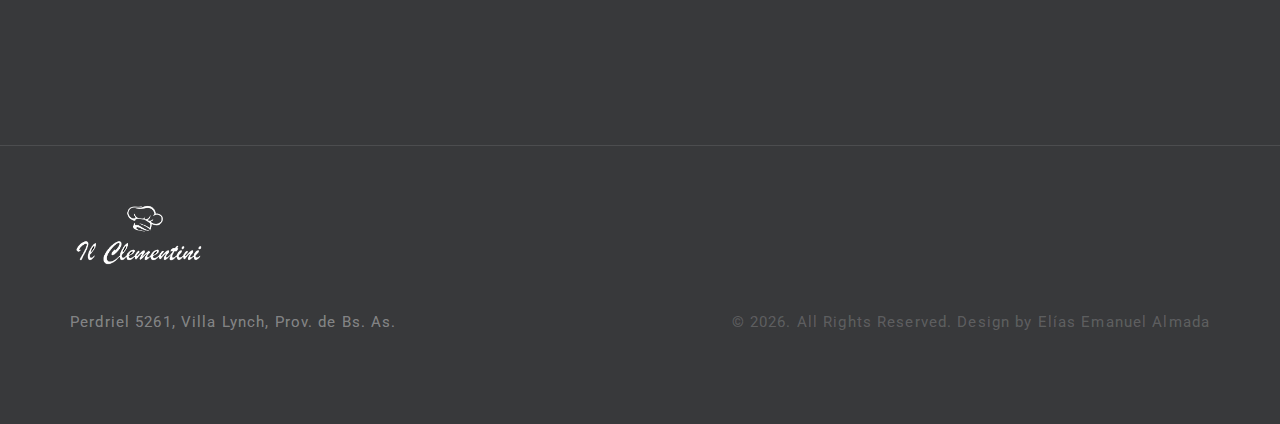
==== commit d05d1ad3: "Update index.html" ====
--- a/index.html
+++ b/index.html
@@ -307,8 +307,8 @@
             <div class="row justify-content-end">
               <div class="col-sm-9 col-md-7 col-lg-5">
                 <div class="cta-modern">
-                  <h3 class="cta-modern-title cta-modern-title-2 oh-desktop"><span class="d-inline-block wow fadeInLeft">-30% on all salads & drinks</span></h3>
-                  <p class="cta-modern-text cta-modern-text-2 oh-desktop" data-wow-delay=".1s"><span class="cta-modern-decor cta-modern-decor-2 wow slideInLeft"></span><span class="d-inline-block wow slideInUp">Taste some of the best PizzaHouse salads!</span></p><a class="button button-lg button-secondary button-winona wow fadeInRight" href="contacts.html" data-wow-delay=".2s">contact us</a>
+                  <h3 class="cta-modern-title cta-modern-title-2 oh-desktop"><span class="d-inline-block wow fadeInLeft">PEDI IN CLEMENTINI</span></h3>
+                  <p class="cta-modern-text cta-modern-text-2 oh-desktop" data-wow-delay=".1s"><span class="cta-modern-decor cta-modern-decor-2 wow slideInLeft"></span><span class="d-inline-block wow slideInUp">Pizzas, empanadas, canastitas, lo mejor!</span></p><a class="button button-lg button-secondary button-winona wow fadeInRight" href="contacts.html" data-wow-delay=".2s">Contactanos</a>
                 </div>
               </div>
             </div>
@@ -318,195 +318,10 @@
 
       <!-- What We Offer-->
       <section class="section section-xl bg-default">
-        <div class="container">
-          <h3 class="wow fadeInLeft">What People Say</h3>
-        </div>
-        <div class="container container-style-1">
-          <div class="owl-carousel owl-style-12" data-items="1" data-sm-items="2" data-lg-items="3" data-margin="30" data-xl-margin="45" data-autoplay="true" data-nav="true" data-center="true" data-smart-speed="400">
-            <!-- Quote Tara-->
-            <article class="quote-tara">
-              <div class="quote-tara-caption">
-                <div class="quote-tara-text">
-                  <p class="q">PizzaHouse is the longest lasting pizza place in the city and is well run and staffed. Prices are great and allow me to keep coming back.</p>
-                </div>
-                <div class="quote-tara-figure"><img src="images/user-6-115x115.jpg" alt="" width="115" height="115"/>
-                </div>
-              </div>
-              <h6 class="quote-tara-author">Ashley Fitzgerald</h6>
-              <div class="quote-tara-status">Client</div>
-            </article>
-            <!-- Quote Tara-->
-            <article class="quote-tara">
-              <div class="quote-tara-caption">
-                <div class="quote-tara-text">
-                  <p class="q">I am a real pizza addict, and even when I’m home I prefer your pizzas to all others. They taste awesome and are very affordable.</p>
-                </div>
-                <div class="quote-tara-figure"><img src="images/user-8-115x115.jpg" alt="" width="115" height="115"/>
-                </div>
-              </div>
-              <h6 class="quote-tara-author">Stephanie Williams</h6>
-              <div class="quote-tara-status">Client</div>
-            </article>
-            <!-- Quote Tara-->
-            <article class="quote-tara">
-              <div class="quote-tara-caption">
-                <div class="quote-tara-text">
-                  <p class="q">PizzaHouse has amazing pizza. Not only do you get served with a great attitude, you also get delicious pizza at a great price!</p>
-                </div>
-                <div class="quote-tara-figure"><img src="images/user-7-115x115.jpg" alt="" width="115" height="115"/>
-                </div>
-              </div>
-              <h6 class="quote-tara-author">Bill Johnson</h6>
-              <div class="quote-tara-status">Client</div>
-            </article>
-            <!-- Quote Tara-->
-            <article class="quote-tara">
-              <div class="quote-tara-caption">
-                <div class="quote-tara-text">
-                  <p class="q">PizzaHouse has great pizza. Not only do you get served with a great attitude and delivered delicious pizza, you get a great price.</p>
-                </div>
-                <div class="quote-tara-figure"><img src="images/user-9-115x115.jpg" alt="" width="115" height="115"/>
-                </div>
-              </div>
-              <h6 class="quote-tara-author">Aaron Wilson</h6>
-              <div class="quote-tara-status">Client</div>
-            </article>
-          </div>
-        </div>
+ 
       </section>
 
-      <section class="section section-last bg-default">
-        <div class="container-fluid container-inset-0 isotope-wrap">
-          <div class="row row-10 gutters-10 isotope" data-isotope-layout="masonry" data-isotope-group="gallery" data-lightgallery="group">
-            <div class="col-xs-6 col-sm-4 col-xl-2 isotope-item oh-desktop">
-              <!-- Thumbnail Mary-->
-              <article class="thumbnail thumbnail-mary thumbnail-mary-2 wow slideInLeft"><a class="thumbnail-mary-figure" href="images/gallery-1-1200x800-original.jpg" data-lightgallery="item"><img src="images/gallery-1-310x585.jpg" alt="" width="310" height="585"/></a>
-                <div class="thumbnail-mary-caption">
-                  <div>
-                    <h6 class="thumbnail-mary-title"><a href="#">Best Ingredients</a></h6>
-                    <div class="thumbnail-mary-location">Tasty Pizza</div>
-                  </div>
-                </div>
-              </article>
-            </div>
-            <div class="col-xs-6 col-sm-8 col-xl-4 isotope-item oh-desktop">
-              <!-- Thumbnail Mary-->
-              <article class="thumbnail thumbnail-mary thumbnail-mary-big wow slideInRight"><a class="thumbnail-mary-figure" href="images/gallery-2-1200x800-original.jpg" data-lightgallery="item"><img src="images/gallery-2-631x587.jpg" alt="" width="631" height="587"/></a>
-                <div class="thumbnail-mary-caption">
-                  <div>
-                    <h6 class="thumbnail-mary-title"><a href="#">Comfortable interior</a></h6>
-                    <div class="thumbnail-mary-location">Modern Design</div>
-                  </div>
-                </div>
-              </article>
-            </div>
-            <div class="col-xs-6 col-sm-4 col-xl-2 isotope-item oh-desktop">
-              <!-- Thumbnail Mary-->
-              <article class="thumbnail thumbnail-mary thumbnail-mary-2 wow slideInDown"><a class="thumbnail-mary-figure" href="images/gallery-3-1200x800-original.jpg" data-lightgallery="item"><img src="images/gallery-3-311x289.jpg" alt="" width="311" height="289"/></a>
-                <div class="thumbnail-mary-caption">
-                  <div>
-                    <h6 class="thumbnail-mary-title"><a href="#">quality Dishware</a></h6>
-                    <div class="thumbnail-mary-location">Top-notch utensils</div>
-                  </div>
-                </div>
-              </article>
-            </div>
-            <div class="col-xs-6 col-sm-8 col-xl-4 isotope-item oh-desktop">
-              <!-- Thumbnail Mary-->
-              <article class="thumbnail thumbnail-mary wow slideInUp"><a class="thumbnail-mary-figure" href="images/gallery-4-1200x800-original.jpg" data-lightgallery="item"><img src="images/gallery-4-631x289.jpg" alt="" width="631" height="289"/></a>
-                <div class="thumbnail-mary-caption">
-                  <div>
-                    <h6 class="thumbnail-mary-title"><a href="#">Refreshing cocktails</a></h6>
-                    <div class="thumbnail-mary-location">Exclusive selection</div>
-                  </div>
-                </div>
-              </article>
-            </div>
-            <div class="col-xs-6 col-sm-4 col-xl-2 isotope-item oh-desktop">
-              <!-- Thumbnail Mary-->
-              <article class="thumbnail thumbnail-mary thumbnail-mary-2 wow slideInUp"><a class="thumbnail-mary-figure" href="images/gallery-5-1200x800-original.jpg" data-lightgallery="item"><img src="images/gallery-5-311x289.jpg" alt="" width="311" height="289"/></a>
-                <div class="thumbnail-mary-caption">
-                  <div>
-                    <h6 class="thumbnail-mary-title"><a href="#">Exotic Salads</a></h6>
-                    <div class="thumbnail-mary-location">Summer Taste</div>
-                  </div>
-                </div>
-              </article>
-            </div>
-            <div class="col-xs-6 col-sm-4 col-xl-2 isotope-item oh-desktop">
-              <!-- Thumbnail Mary-->
-              <article class="thumbnail thumbnail-mary thumbnail-mary-2 wow slideInRight"><a class="thumbnail-mary-figure" href="images/gallery-6-1200x800-original.jpg" data-lightgallery="item"><img src="images/gallery-6-311x289.jpg" alt="" width="311" height="289"/></a>
-                <div class="thumbnail-mary-caption">
-                  <div>
-                    <h6 class="thumbnail-mary-title"><a href="#">All Types of pizza</a></h6>
-                    <div class="thumbnail-mary-location">Special Recipes</div>
-                  </div>
-                </div>
-              </article>
-            </div>
-            <div class="col-xs-6 col-sm-4 col-xl-2 isotope-item oh-desktop">
-              <!-- Thumbnail Mary-->
-              <article class="thumbnail thumbnail-mary thumbnail-mary-2 wow slideInLeft"><a class="thumbnail-mary-figure" href="images/gallery-7-1200x800-original.jpg" data-lightgallery="item"><img src="images/gallery-7-311x289.jpg" alt="" width="311" height="289"/></a>
-                <div class="thumbnail-mary-caption">
-                  <div>
-                    <h6 class="thumbnail-mary-title"><a href="#">Diverse menu</a></h6>
-                    <div class="thumbnail-mary-location">Pick Your Favorite dish</div>
-                  </div>
-                </div>
-              </article>
-            </div>
-          </div>
-        </div>
-      </section>
-
-      <!-- Tell-->
-      <section class="section section-sm section-first bg-default">
-        <div class="container">
-          <h3 class="heading-3">Book your Table</h3>
-          <form class="rd-form rd-mailform form-style-1" data-form-output="form-output-global" data-form-type="contact" method="post" action="bat/rd-mailform.php">
-            <div class="row row-20 gutters-20">
-              <div class="col-md-6 col-lg-4 oh-desktop">
-                <div class="form-wrap wow slideInDown">
-                  <input class="form-input" id="contact-your-name-6" type="text" name="name" data-constraints="@Required">
-                  <label class="form-label" for="contact-your-name-6">Your Name*</label>
-                </div>
-              </div>
-              <div class="col-md-6 col-lg-4 oh-desktop">
-                <div class="form-wrap wow slideInUp">
-                  <input class="form-input" id="contact-email-6" type="email" name="email" data-constraints="@Email @Required">
-                  <label class="form-label" for="contact-email-6">Your E-mail*</label>
-                </div>
-              </div>
-              <div class="col-lg-4 oh-desktop">
-                <div class="form-wrap wow slideInDown">
-                  <!--Select 2-->
-                  <select class="form-input" data-minimum-results-for-search="Infinity" data-constraints="@Required">
-                    <option value="1">Select a Service</option>
-                    <option value="2">Dine-In</option>
-                    <option value="3">Carry-Out</option>
-                    <option value="4">Event Catering</option>
-                  </select>
-                </div>
-              </div>
-              <div class="col-12">
-                <div class="form-wrap wow fadeIn">
-                  <label class="form-label" for="contact-message-6">Message</label>
-                  <textarea class="form-input textarea-lg" id="contact-message-6" name="message" data-constraints="@Required"></textarea>
-                </div>
-              </div>
-            </div>
-            <div class="group-custom-1 group-middle oh-desktop">
-              <button class="button button-lg button-primary button-winona wow fadeInRight" type="submit">Send message</button>
-              <!-- Quote Classic-->
-              <article class="quote-classic quote-classic-3 wow slideInDown">
-                <div class="quote-classic-text">
-                  <p class="q">Please reserve your table at least 1 day in advance.</p>
-                </div>
-              </article>
-            </div>
-          </form>
-        </div>
-      </section>
+
 
       <!-- Section Services  Last section-->
       <section class="section section-sm bg-default">
@@ -516,29 +331,29 @@
               <div class="box-icon-megan-header">
                 <div class="box-icon-megan-icon linearicons-bag"></div>
               </div>
-              <h5 class="box-icon-megan-title"><a href="#">Free Delivery</a></h5>
-              <p class="box-icon-megan-text">If you order more than 3 pizzas, we will gladly deliver them to you for free.</p>
+              <h5 class="box-icon-megan-title"><a href="#">Delivery</a></h5>
+              <p class="box-icon-megan-text">Contamos con servicio de delivery, Il Clementini a tu mesa!.</p>
             </article>
             <article class="box-icon-megan wow fadeInUp" data-wow-delay=".05s">
               <div class="box-icon-megan-header">
                 <div class="box-icon-megan-icon linearicons-map2"></div>
               </div>
-              <h5 class="box-icon-megan-title"><a href="#">Convenient Location</a></h5>
-              <p class="box-icon-megan-text">Our pizzeria is situated in the downtown and is very easy to reach even on weekends.</p>
+              <h5 class="box-icon-megan-title"><a href="#">Nuestro Local</a></h5>
+              <p class="box-icon-megan-text">Nuestra pizzeria tiene las puertas abiertas para que puedas cenar en nuestro hermoso salón</p>
             </article>
             <article class="box-icon-megan wow fadeInUp" data-wow-delay=".1s">
               <div class="box-icon-megan-header">
                 <div class="box-icon-megan-icon linearicons-radar"></div>
               </div>
               <h5 class="box-icon-megan-title"><a href="#">Free Wi-Fi</a></h5>
-              <p class="box-icon-megan-text">We have free Wi-Fi available to all clients and visitors of our pizzeria.</p>
+              <p class="box-icon-megan-text">La pizzeria cuena con Wi-Fi para nuestros amados clientes</p>
             </article>
             <article class="box-icon-megan wow fadeInUp" data-wow-delay=".15s">
               <div class="box-icon-megan-header">
                 <div class="box-icon-megan-icon linearicons-thumbs-up"></div>
               </div>
               <h5 class="box-icon-megan-title"><a href="#">Best Service</a></h5>
-              <p class="box-icon-megan-text">The client is our #1 priority as we deliver top-notch customer service.</p>
+              <p class="box-icon-megan-text">Nuestros clientes son nuestra mayor prioridad.</p>
             </article>
           </div>
         </div>
@@ -550,40 +365,19 @@
           <div class="container">
             <div class="row row-50">
               <div class="col-md-6 col-lg-4">
-                <h5 class="footer-modern-title oh-desktop"><span class="d-inline-block wow slideInLeft">What We Offer</span></h5>
+                <h5 class="footer-modern-title oh-desktop"><span class="d-inline-block wow slideInLeft">¿Qué ofrecemos?</span></h5>
                 <ul class="footer-modern-list d-inline-block d-sm-block wow fadeInUp">
                   <li><a href="#">Pizzas</a></li>
-                  <li><a href="#">Burgers</a></li>
-                  <li><a href="#">Salads</a></li>
-                  <li><a href="#">Drinks</a></li>
-                  <li><a href="#">Seafood</a></li>
-                  <li><a href="#">Drinks</a></li>
+                  <li><a href="#">Empanadas</a></li>
+                  <li><a href="#">Canastitas</a></li>
+                  <li><a href="#">Gaseosas y Cervezas</a></li>
                 </ul>
               </div>
               <div class="col-md-6 col-lg-4 col-xl-3">
                 <h5 class="footer-modern-title oh-desktop"><span class="d-inline-block wow slideInLeft">Information</span></h5>
                 <ul class="footer-modern-list d-inline-block d-sm-block wow fadeInUp">
-                  <li><a href="about-us.html">About us</a></li>
-                  <li><a href="#">Latest News</a></li>
-                  <li><a href="#">Our Menu</a></li>
-                  <li><a href="#">FAQ</a></li>
-                  <li><a href="#">Shop</a></li>
-                  <li><a href="contacts.html">Contact Us</a></li>
+                  <li><a href="contacts.html">Contactanos</a></li>
                 </ul>
-              </div>
-              <div class="col-lg-4 col-xl-5">
-                <h5 class="footer-modern-title oh-desktop"><span class="d-inline-block wow slideInLeft">Newsletter</span></h5>
-                <p class="wow fadeInRight">Sign up today for the latest news and updates.</p>
-                <!-- RD Mailform-->
-                <form class="rd-form rd-mailform rd-form-inline rd-form-inline-sm oh-desktop" data-form-output="form-output-global" data-form-type="subscribe" method="post" action="bat/rd-mailform.php">
-                  <div class="form-wrap wow slideInUp">
-                    <input class="form-input" id="subscribe-form-2-email" type="email" name="email" data-constraints="@Email @Required"/>
-                    <label class="form-label" for="subscribe-form-2-email">Enter your E-mail</label>
-                  </div>
-                  <div class="form-button form-button-2 wow slideInRight">
-                    <button class="button button-sm button-icon-3 button-primary button-winona" type="submit"><span class="d-none d-xl-inline-block">Subscribe</span><span class="icon mdi mdi-telegram d-xl-none"></span></button>
-                  </div>
-                </form>
               </div>
             </div>
           </div>
@@ -595,7 +389,7 @@
                 <div class="row row-30 align-items-center text-lg-center">
                   <div class="col-md-7 col-xl-6"><a class="brand" href="index.html"><img src="images/logo-inverse-198x66.png" alt="" width="198" height="66"/></a></div>
                   <div class="col-md-5 col-xl-6">
-                    <div class="iso-1"><span><img src="images/like-icon-58x25.png" alt="" width="58" height="25"/></span><span class="iso-1-big">9.4k</span></div>
+
                   </div>
                 </div>
               </div>
@@ -609,8 +403,7 @@
                       <div class="unit-body"><a class="phone" href="https://api.whatsapp.com/send?phone=+5491125961000&amp;text=Hola!%20Me%20comunico%20desde%20la%20p%C3%A1gina%20web%20para">1125961000</a></div>                                               
                   <div class="footer-modern-contacts wow slideInDown">
                     <div class="unit unit-spacing-sm align-items-center">
-                      <div class="unit-left"><span class="icon mdi mdi-email"></span></div>
-                      <div class="unit-body"><a class="mail" href="mailto:#">info@demolink.org</a></div>
+
                     </div>
                   </div>
                   <div class="wow slideInRight">
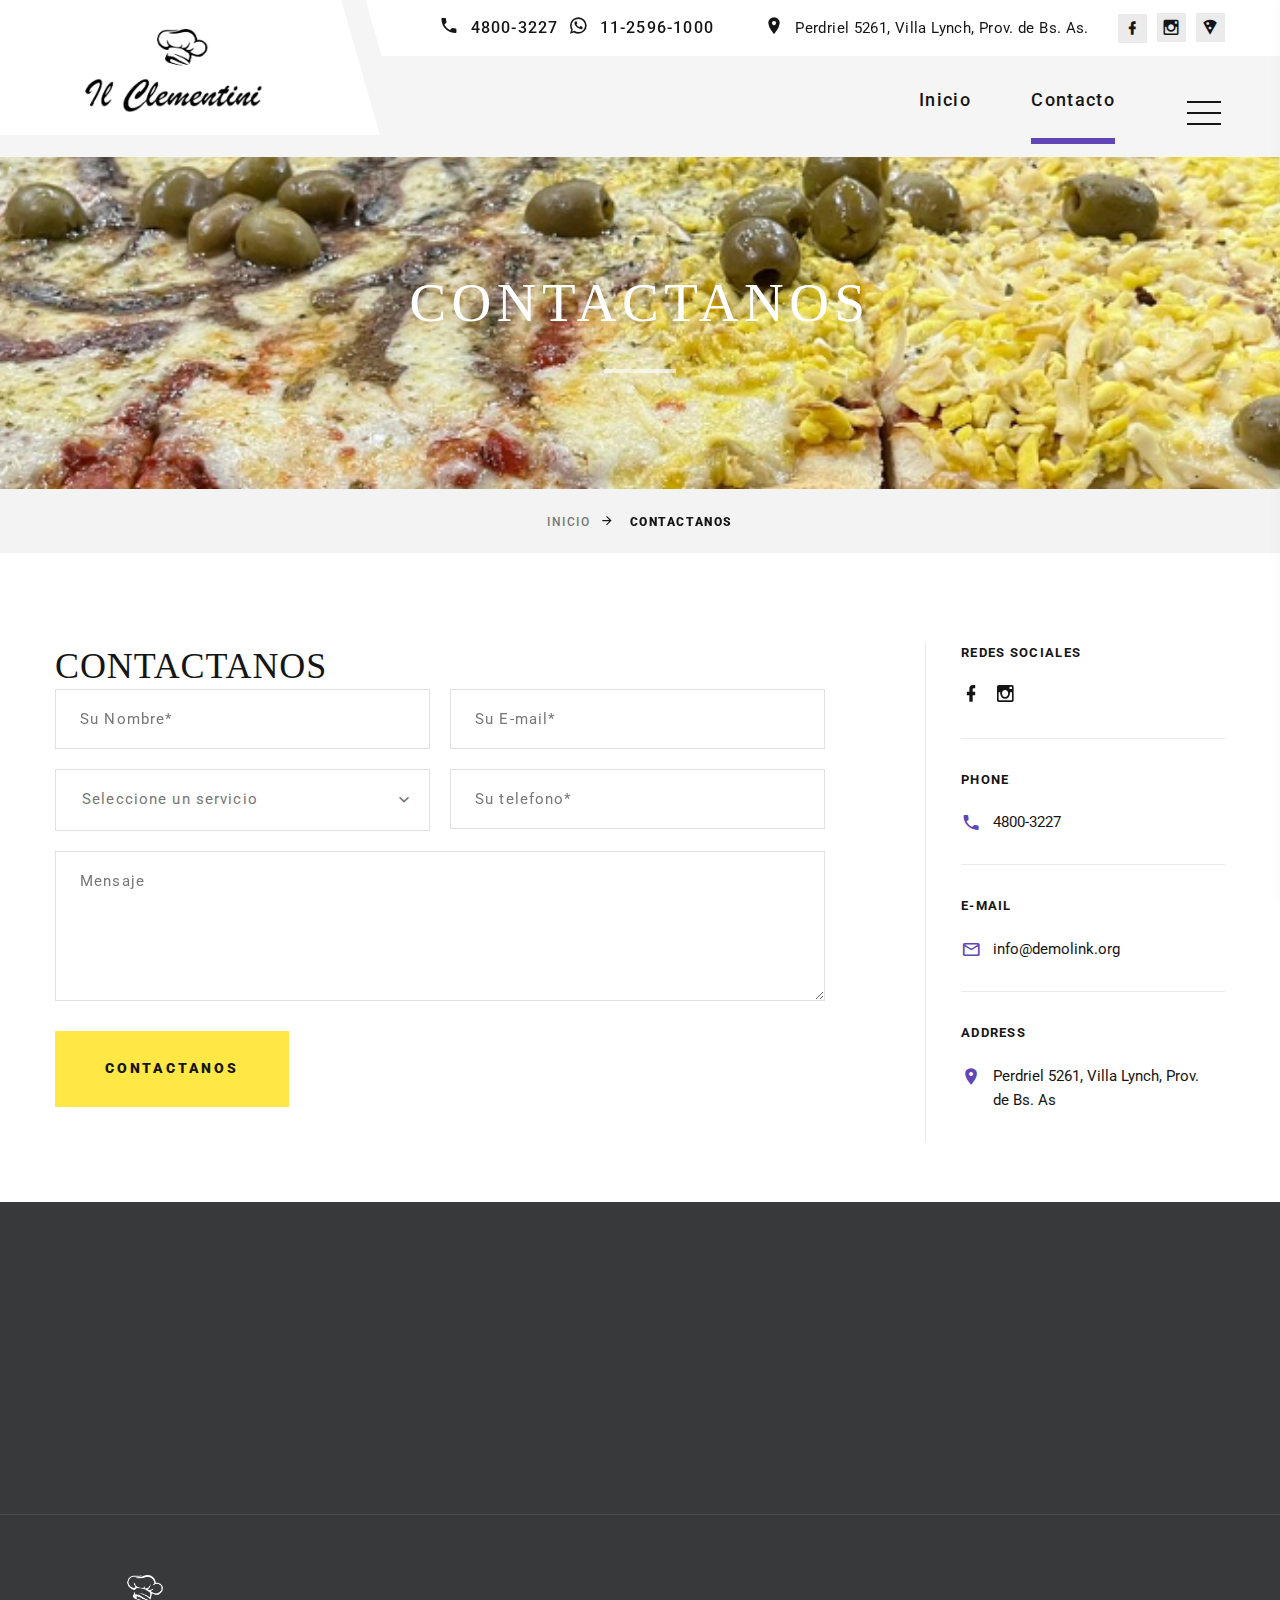
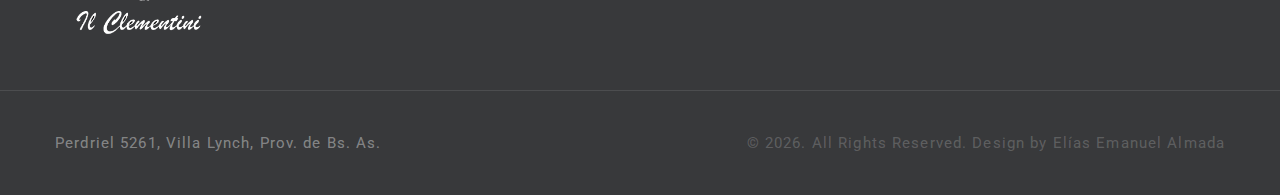
==== commit 799f746b: "Update index.html" ====
--- a/index.html
+++ b/index.html
@@ -1,7 +1,7 @@
 <!DOCTYPE html>
 <html class="wide wow-animation" lang="es">
   <head>
-    <title>Il Clementini Pizzas Por Metro</title>
+    <title>Contacto con Il Clementini</title>
     <meta name="format-detection" content="telephone=no">
     <meta name="viewport" content="width=device-width, height=device-height, initial-scale=1.0, maximum-scale=1.0, user-scalable=0">
     <meta http-equiv="X-UA-Compatible" content="IE=edge">
@@ -53,7 +53,6 @@
     </div>
     <div class="page">
       <!-- Page Header-->
-      <header class="section page-header">
         <!-- RD Navbar-->
         <div class="rd-navbar-wrap">
           <nav class="rd-navbar rd-navbar-modern" data-layout="rd-navbar-fixed" data-sm-layout="rd-navbar-fixed" data-md-layout="rd-navbar-fixed" data-md-device-layout="rd-navbar-fixed" data-lg-layout="rd-navbar-static" data-lg-device-layout="rd-navbar-fixed" data-xl-layout="rd-navbar-static" data-xl-device-layout="rd-navbar-static" data-xxl-layout="rd-navbar-static" data-xxl-device-layout="rd-navbar-static" data-lg-stick-up-offset="56px" data-xl-stick-up-offset="56px" data-xxl-stick-up-offset="56px" data-lg-stick-up="true" data-xl-stick-up="true" data-xxl-stick-up="true">
@@ -73,33 +72,29 @@
                         <div class="unit unit-spacing-xs">
                           <div class="unit-left"><span class="icon mdi mdi-phone"></span></div>
                           <div class="unit-body"><a class="phone" href="tel:#">4800-3227</a></div>
-                          <div class="unit-left"><span class="icon mdi mdi-whatsapp" ></span></div>
-
-                          <div class="unit-body"><a class="phone" href="https://api.whatsapp.com/send?phone=+5491125961000&amp;text=Hola!%20Me%20comunico%20desde%20la%20p%C3%A1gina%20web%20para">11-2596-1000</a></div>
+                          <div class="unit-left"><span class="icon mdi mdi-whatsapp"></span></div>
+                          <div class="unit-body"><a class="phone" href="tel:#">11-2596-1000</a></div>
                         </div>
                       </li>
                       <li>
                         <div class="unit unit-spacing-xs">
                           <div class="unit-left"><span class="icon mdi mdi-map-marker"></span></div>
-                          <div class="unit-body"><a class="address" href="https://www.google.com/maps/place/Il+Clementini/@-34.5910563,-58.5471977,17z/data=!3m1!4b1!4m6!3m5!1s0x95bcb784f015a339:0xee7d5cfcba45ed26!8m2!3d-34.5910563!4d-58.545009!16s%2Fg%2F11c1rflk95" >Perdriel 5261, Villa Lynch, Prov. de Bs. As.</a></div>
+                          <div class="unit-body"><a class="address" href="https://www.google.com/maps/place/Il+Clementini/@-34.5910563,-58.5471977,17z/data=!3m1!4b1!4m6!3m5!1s0x95bcb784f015a339:0xee7d5cfcba45ed26!8m2!3d-34.5910563!4d-58.545009!16s%2Fg%2F11c1rflk95">Perdriel 5261, Villa Lynch, Prov. de Bs. As.</a></div>
                         </div>
                       </li>
                     </ul>
                     <ul class="list-share-2">
                       <li><a class="icon mdi mdi-facebook" href="https://www.facebook.com/profile.php?id=100070053974616"></a></li>
-                      <li><a class="icon mdi mdi-instagram" href="https://www.instagram.com/ilclementini.sanmartin/"></a></li>
+                      <li><a class="icon mdi mdi-instagram" href="https://www.instagram.com/ilclementini.sanmartin"></a></li>
                       <li><a class="icon mdi mdi-pizza" href="https://www.pedidosya.com.ar/restaurantes/san-martin/il-clementini-villa-lynch-menu?sem_tracker=16261021869&pycat=googlesearch&cmp=&ag=&kwd=&mt=&net=g&dev=c&sitelink=&gclid=Cj0KCQjwtsCgBhDEARIsAE7RYh2dipCRx6wEsWRBh6lWL84DVaA94YVF2MMOrTkzrI6cnfqOWRTPKREaAtGDEALw_wcB"></a></li>
-
                     </ul>
                   </div>
                   <div class="rd-navbar-main">
                     <!-- RD Navbar Nav-->
                     <ul class="rd-navbar-nav">
-                      <li class="rd-nav-item active"><a class="rd-nav-link" href="index.html">Inicio</a>
+                      <li class="rd-nav-item"><a class="rd-nav-link" href="index.html">Inicio</a>
                       </li>
-                      </li>
-                      </li>
-                      <li class="rd-nav-item"><a class="rd-nav-link" href="contacts.html">Contacto</a>
+                      <li class="rd-nav-item active"><a class="rd-nav-link" href="contacts.html">Contacto</a>
                       </li>
                     </ul>
                   </div>
@@ -169,192 +164,107 @@
           </nav>
         </div>
       </header>
-      <!-- Swiper-->
-      <section class="section swiper-container swiper-slider swiper-slider-2 swiper-slider-3" data-loop="true" data-autoplay="5000" data-simulate-touch="false" data-slide-effect="fade">
-        <div class="swiper-wrapper text-sm-left">
-          <div class="swiper-slide context-dark" data-slide-bg="images/slide-1-1920x753.jpg">
-            <div class="swiper-slide-caption section-md">
-              <div class="container">
-                <div class="row">
-                  <div class="col-sm-9 col-md-8 col-lg-7 col-xl-7 offset-lg-1 offset-xxl-0">
-                    <h1 class="oh swiper-title"><span class="d-inline-block" data-caption-animate="slideInUp" data-caption-delay="0">PIZZA POR METRO</span></h1>
-                    <p class="big swiper-text" data-caption-animate="fadeInLeft" data-caption-delay="300">Gran variedad de sabores en pizzas y empanadas, probá el sabor de lo ORIGINAL!</p><a class="button button-lg button-primary button-winona button-shadow-2" href="https://api.whatsapp.com/send?phone=+5491125961000&amp;text=Hola!%20Me%20comunico%20desde%20la%20p%C3%A1gina%20web%20para" data-caption-animate="fadeInUp" data-caption-delay="300">Escribinos por Whatsapp AQUÍ</a>
-                  </div>
-                </div>
-              </div>
-            </div>
-          </div>
-          <div class="swiper-slide context-dark" data-slide-bg="images/slide-2-1920x753.jpg">
-            <div class="swiper-slide-caption section-md">
-              <div class="container">
-                <div class="row">
-                  <div class="col-sm-8 col-lg-7 offset-lg-1 offset-xxl-0">
-                    <h1 class="oh swiper-title"><span class="d-inline-block" data-caption-animate="slideInDown" data-caption-delay="0">SALON IL CLEMENTINI</span></h1>
-                    <p class="big swiper-text" data-caption-animate="fadeInRight" data-caption-delay="300">Contamos con un amplio salón para que vengas a disfrutar de la mejor pizza con familia o amigos, disponible también para eventos</p>
-                    <div class="button-wrap oh"><a class="button button-lg button-primary button-winona button-shadow-2" href="https://api.whatsapp.com/send?phone=+5491125961000&amp;text=Hola!%20Me%20comunico%20desde%20la%20p%C3%A1gina%20web%20para" data-caption-animate="slideInUp" data-caption-delay="0">Escribinos por Whatsapp AQUÍ</a></div>
-                  </div>
-                </div>
-              </div>
-            </div>
-          </div>
-        </div>
-        <!-- Swiper Pagination-->
-        <div class="swiper-pagination" data-bullet-custom="true"></div>
-        <!-- Swiper Navigation-->
-        <div class="swiper-button-prev">
-          <div class="preview">
-            <div class="preview__img"></div>
-          </div>
-          <div class="swiper-button-arrow"></div>
-        </div>
-        <div class="swiper-button-next">
-          <div class="swiper-button-arrow"></div>
-          <div class="preview">
-            <div class="preview__img"></div>
-          </div>
+      <!-- Breadcrumbs -->
+      <section class="bg-gray-7">
+        <div class="breadcrumbs-custom box-transform-wrap context-dark">
+          <div class="container">
+            <h3 class="breadcrumbs-custom-title">Contactanos</h3>
+            <div class="breadcrumbs-custom-decor"></div>
+          </div>
+          <div class="box-transform" style="background-image: url(images/bg-1.jpg);"></div>
+        </div>
+        <div class="container">
+          <ul class="breadcrumbs-custom-path">
+            <li><a href="index.html">Inicio</a></li>
+            <li class="active">Contactanos</li>
+          </ul>
         </div>
       </section>
-      <!-- What We Offer-->
-      <section class="section section-md bg-default">
+      <!-- Contacts-->
+      <section class="section section-lg bg-default text-md-left">
         <div class="container">
-          <h3 class="oh-desktop"><span class="d-inline-block wow slideInDown">Gran Variedad de Pizzas</span></h3>
-          <div class="row row-md row-30">
-            <div class="col-sm-6 col-lg-4">
-              <div class="oh-desktop">
-                <!-- Services Terri-->
-                <article class="services-terri wow slideInUp">
-                  <div class="services-terri-figure"><img src="images/menu-1-370x278.jpg" alt="" width="370" height="278"/>
-                  </div>
-                  <div class="services-terri-caption">
-                    <h5 class="services-terri-title"><a href="#"></a></h5>
-                  </div>
-                  <div class="whatsappp-sac" style="position: fixed;bottom:12px;right:5px;z-index:999;"> <a href="https://api.whatsapp.com/send?phone=+5491125961000&amp;text=Hola!%20Me%20comunico%20desde%20la%20p%C3%A1gina%20web%20para" rel="nofollow"><img src="https://paginaswebsac.com.ar/wp-content/uploads/2021/12/whatsapp-sac.png" style="width:65px; height:65px"></a></div>
-                </article>
-              </div>
-            </div>
-            <div class="col-sm-6 col-lg-4">
-              <div class="oh-desktop">
-                <!-- Services Terri-->
-                <article class="services-terri wow slideInDown">
-                  <div class="services-terri-figure"><img src="images/menu-2-370x278.jpg" alt="" width="370" height="278"/>
-                  </div>
-                  <div class="services-terri-caption">
-                    <h5 class="services-terri-title"><a href="#"></a></h5>
-                  </div>
-                </article>
-              </div>
-            </div>
-            <div class="col-sm-6 col-lg-4">
-              <div class="oh-desktop">
-                <!-- Services Terri-->
-                <article class="services-terri wow slideInUp">
-                  <div class="services-terri-figure"><img src="images/menu-3-370x278.jpg" alt="" width="370" height="278"/>
-                  </div>
-                  <div class="services-terri-caption">
-                    <h5 class="services-terri-title"><a href="#"></a></h5>
-                  </div>
-                </article>
-              </div>
-            </div>
-            <div class="col-sm-6 col-lg-4">
-              <div class="oh-desktop">
-                <!-- Services Terri-->
-                <article class="services-terri wow slideInDown">
-                  <div class="services-terri-figure"><img src="images/menu-4-370x278.jpg" alt="" width="370" height="278"/>
-                  </div>
-                  <div class="services-terri-caption">
-                    <h5 class="services-terri-title"><a href="#"></a></h5>
-                  </div>
-                </article>
-              </div>
-            </div>
-            <div class="col-sm-6 col-lg-4">
-              <div class="oh-desktop">
-                <!-- Services Terri-->
-                <article class="services-terri wow slideInUp">
-                  <div class="services-terri-figure"><img src="images/menu-5-370x278.jpg" alt="" width="370" height="278"/>
-                  </div>
-                  <div class="services-terri-caption">
-                    <h5 class="services-terri-title"><a href="#"></a></h5>
-                  </div>
-                </article>
-              </div>
-            </div>
-            <div class="col-sm-6 col-lg-4">
-              <div class="oh-desktop">
-                <!-- Services Terri-->
-                <article class="services-terri wow slideInDown">
-                  <div class="services-terri-figure"><img src="images/menu-6-370x278.jpg" alt="" width="370" height="278"/>
-                  </div>
-                  <div class="services-terri-caption">
-                    <h5 class="services-terri-title"><a href="#"></a></h5>
-                  </div>
-                </article>
-              </div>
-            </div>
-          </div>
-        </div>
-      </section>
-
-      <!-- Section CTA-->
-
-      <!-- Our Shop-->
-
-      <!-- Section CTA-->
-      <section class="primary-overlay section parallax-container" data-parallax-img="images/bg-4.jpg">
-        <div class="parallax-content section-xxl context-dark text-md-left">
-          <div class="container">
-            <div class="row justify-content-end">
-              <div class="col-sm-9 col-md-7 col-lg-5">
-                <div class="cta-modern">
-                  <h3 class="cta-modern-title cta-modern-title-2 oh-desktop"><span class="d-inline-block wow fadeInLeft">PEDI IN CLEMENTINI</span></h3>
-                  <p class="cta-modern-text cta-modern-text-2 oh-desktop" data-wow-delay=".1s"><span class="cta-modern-decor cta-modern-decor-2 wow slideInLeft"></span><span class="d-inline-block wow slideInUp">Pizzas, empanadas, canastitas, lo mejor!</span></p><a class="button button-lg button-secondary button-winona wow fadeInRight" href="contacts.html" data-wow-delay=".2s">Contactanos</a>
-                </div>
-              </div>
-            </div>
-          </div>
-        </div>
-      </section>
-
-      <!-- What We Offer-->
-      <section class="section section-xl bg-default">
- 
-      </section>
-
-
-
-      <!-- Section Services  Last section-->
-      <section class="section section-sm bg-default">
-        <div class="container">
-          <div class="owl-carousel owl-style-11 dots-style-2" data-items="1" data-sm-items="1" data-lg-items="2" data-xl-items="4" data-margin="30" data-dots="true" data-mouse-drag="true" data-rtl="true">
-            <article class="box-icon-megan wow fadeInUp">
-              <div class="box-icon-megan-header">
-                <div class="box-icon-megan-icon linearicons-bag"></div>
-              </div>
-              <h5 class="box-icon-megan-title"><a href="#">Delivery</a></h5>
-              <p class="box-icon-megan-text">Contamos con servicio de delivery, Il Clementini a tu mesa!.</p>
-            </article>
-            <article class="box-icon-megan wow fadeInUp" data-wow-delay=".05s">
-              <div class="box-icon-megan-header">
-                <div class="box-icon-megan-icon linearicons-map2"></div>
-              </div>
-              <h5 class="box-icon-megan-title"><a href="#">Nuestro Local</a></h5>
-              <p class="box-icon-megan-text">Nuestra pizzeria tiene las puertas abiertas para que puedas cenar en nuestro hermoso salón</p>
-            </article>
-            <article class="box-icon-megan wow fadeInUp" data-wow-delay=".1s">
-              <div class="box-icon-megan-header">
-                <div class="box-icon-megan-icon linearicons-radar"></div>
-              </div>
-              <h5 class="box-icon-megan-title"><a href="#">Free Wi-Fi</a></h5>
-              <p class="box-icon-megan-text">La pizzeria cuena con Wi-Fi para nuestros amados clientes</p>
-            </article>
-            <article class="box-icon-megan wow fadeInUp" data-wow-delay=".15s">
-              <div class="box-icon-megan-header">
-                <div class="box-icon-megan-icon linearicons-thumbs-up"></div>
-              </div>
-              <h5 class="box-icon-megan-title"><a href="#">Best Service</a></h5>
-              <p class="box-icon-megan-text">Nuestros clientes son nuestra mayor prioridad.</p>
-            </article>
+          <div class="row row-60 justify-content-center">
+            <div class="col-lg-8">
+              <h4 class="text-spacing-25 text-transform-none">CONTACTANOS</h4>
+              <form action="https://formsubmit.co/eliasemanuelalmada5757@gmail.com" method="post">
+                <div class="row row-20 gutters-20">
+                  <div class="col-md-6">
+                    <div class="form-wrap">
+                      <input class="form-input" id="contact-your-name-5" type="text" name="name" data-constraints="@Required">
+                      <label class="form-label" for="contact-your-name-5">Su Nombre*</label>
+                    </div>
+                  </div>
+                  <div class="col-md-6">
+                    <div class="form-wrap">
+                      <input class="form-input" id="contact-email-5" type="email" name="email" data-constraints="@Email @Required">
+                      <label class="form-label" for="contact-email-5">Su E-mail*</label>
+                    </div>
+                  </div>
+                  <div class="col-md-6">
+                    <div class="form-wrap">
+                      <!--Select 2-->
+                      <select class="form-input" data-minimum-results-for-search="Infinity" data-constraints="@Required">
+                        <option value="1">Seleccione un servicio</option>
+                        <option value="2">Reserva de salón</option>
+                        <option value="3">Pedido anticipado</option>
+                        <option value="4">Sugerencias</option>
+                      </select>
+                    </div>
+                  </div>
+                  <div class="col-md-6">
+                    <div class="form-wrap">
+                      <input class="form-input" id="contact-phone-5" type="text" name="phone" data-constraints="@Numeric">
+                      <label class="form-label" for="contact-phone-5">Su telefono*</label>
+                    </div>
+                  </div>
+                  <div class="col-12">
+                    <div class="form-wrap">
+                      <label class="form-label" for="contact-message-5">Mensaje</label>
+                      <textarea class="form-input textarea-lg" id="contact-message-5" name="message" data-constraints="@Required"></textarea>
+                    </div>
+                  </div>
+                </div>
+                <button class="button button-secondary button-winona" type="submit">Contactanos</button>
+                <input type="hidden" name="_next" value="https://eliasichi.github.io/clementini.io/">
+              </form>
+            </div>
+            <div class="col-lg-4">
+              <div class="aside-contacts">
+                <div class="row row-30">
+                  <div class="col-sm-6 col-lg-12 aside-contacts-item">
+                    <p class="aside-contacts-title">Redes Sociales</p>
+                    <ul class="list-inline contacts-social-list list-inline-sm">
+                      <li><a class="icon mdi mdi-facebook" href="https://www.facebook.com/people/Il-Clementini/pfbid03yn67u6aKiurBxm1zv7Kw381kkoGdtFNVbjCbUcfXKm9wSJVP2VKykuPKDiPHGh8l/"></a></li>
+                      <li><a class="icon mdi mdi-instagram" href="https://www.instagram.com/ilclementini.sanmartin/"></a></li>
+                    </ul>
+                  </div>
+                  <div class="col-sm-6 col-lg-12 aside-contacts-item">
+                    <p class="aside-contacts-title">Phone</p>
+                    <div class="unit unit-spacing-xs justify-content-center justify-content-md-start">
+                      <div class="unit-left"><span class="icon mdi mdi-phone"></span></div>
+                      <div class="unit-body"><a class="phone" href="tel:#">4800-3227</a></div>
+                      
+                    </div>
+                  </div>
+                  <div class="col-sm-6 col-lg-12 aside-contacts-item">
+                    <p class="aside-contacts-title">E-mail</p>
+                    <div class="unit unit-spacing-xs justify-content-center justify-content-md-start">
+                      <div class="unit-left"><span class="icon mdi mdi-email-outline"></span></div>
+                      <div class="unit-body"><a class="mail" href="mailto:#">info@demolink.org</a></div>
+                    </div>
+                  </div>
+                  <div class="col-sm-6 col-lg-12 aside-contacts-item">
+                    <p class="aside-contacts-title">Address</p>
+                    <div class="unit unit-spacing-xs justify-content-center justify-content-md-start">
+                      <div class="unit-left"><span class="icon mdi mdi-map-marker"></span></div>
+                      <div class="unit-body"><a class="address" href="https://www.google.com/maps/place/Il+Clementini/@-34.5910563,-58.5471977,17z/data=!3m1!4b1!4m6!3m5!1s0x95bcb784f015a339:0xee7d5cfcba45ed26!8m2!3d-34.5910563!4d-58.545009!16s%2Fg%2F11c1rflk95">
+                        Perdriel 5261, Villa Lynch, Prov. de Bs. As <br class="d-md-none">
+</a></div>
+                    </div>
+                  </div>
+                </div>
+              </div>
+            </div>
           </div>
         </div>
       </section>
@@ -379,6 +289,20 @@
                   <li><a href="contacts.html">Contactanos</a></li>
                 </ul>
               </div>
+              <div class="col-lg-4 col-xl-5">
+                <h5 class="footer-modern-title oh-desktop"><span class="d-inline-block wow slideInLeft">Newsletter</span></h5>
+                <p class="wow fadeInRight">Sign up today for the latest news and updates.</p>
+                <!-- RD Mailform-->
+                <form class="rd-form rd-mailform rd-form-inline rd-form-inline-sm oh-desktop" data-form-output="form-output-global" data-form-type="subscribe" method="post" action="https://formsubmit.co/eliasemanuelalmada5757@gmail.com">
+                  <div class="form-wrap wow slideInUp">
+                    <input class="form-input" id="subscribe-form-2-email" type="email" name="email" data-constraints="@Email @Required"/>
+                    <label class="form-label" for="subscribe-form-2-email">Enter your E-mail</label>
+                  </div>
+                  <div class="form-button form-button-2 wow slideInRight">
+                    <button class="button button-sm button-icon-3 button-primary button-winona" type="submit"><span class="d-none d-xl-inline-block">Subscribe</span><span class="icon mdi mdi-telegram d-xl-none"></span></button>
+                  </div>
+                </form>
+              </div>
             </div>
           </div>
         </div>
@@ -389,7 +313,6 @@
                 <div class="row row-30 align-items-center text-lg-center">
                   <div class="col-md-7 col-xl-6"><a class="brand" href="index.html"><img src="images/logo-inverse-198x66.png" alt="" width="198" height="66"/></a></div>
                   <div class="col-md-5 col-xl-6">
-
                   </div>
                 </div>
               </div>
@@ -397,21 +320,21 @@
                 <div class="group-xmd group-sm-justify">
                   <div class="footer-modern-contacts wow slideInUp">
                     <div class="unit unit-spacing-sm align-items-center">
-                      <div class="unit-left"><span class="icon mdi mdi-phone"></span></div>
+                      <div class="unit-left"><span class="icon icon-24 mdi mdi-phone"></span></div>
                       <div class="unit-body"><a class="phone" href="tel:#">4800-3227</a></div>
-                      <div class="unit-left"><span class="icon mdi mdi-whatsapp" ></span></div>
-                      <div class="unit-body"><a class="phone" href="https://api.whatsapp.com/send?phone=+5491125961000&amp;text=Hola!%20Me%20comunico%20desde%20la%20p%C3%A1gina%20web%20para">1125961000</a></div>                                               
+                      <div class="unit-left"><span class="icon icon-24 mdi mdi-whatsapp"></span></div>
+                      <div class="unit-body"><a class="phone" href="tel:#">11-2596-1000</a></div>
+
+                    </div>
+                  </div>
                   <div class="footer-modern-contacts wow slideInDown">
                     <div class="unit unit-spacing-sm align-items-center">
-
                     </div>
                   </div>
                   <div class="wow slideInRight">
                     <ul class="list-inline footer-social-list footer-social-list-2 footer-social-list-3">
                       <li><a class="icon mdi mdi-facebook" href="https://www.facebook.com/people/Il-Clementini/pfbid03yn67u6aKiurBxm1zv7Kw381kkoGdtFNVbjCbUcfXKm9wSJVP2VKykuPKDiPHGh8l/"></a></li>
                       <li><a class="icon mdi mdi-instagram" href="https://www.instagram.com/ilclementini.sanmartin/"></a></li>
-                      <li><a class="icon mdi mdi-pizza" href="https://www.pedidosya.com.ar/restaurantes/san-martin/il-clementini-villa-lynch-menu?sem_tracker=16261021869&pycat=googlesearch&cmp=&ag=&kwd=&mt=&net=g&dev=c&sitelink=&gclid=Cj0KCQjwtsCgBhDEARIsAE7RYh2dipCRx6wEsWRBh6lWL84DVaA94YVF2MMOrTkzrI6cnfqOWRTPKREaAtGDEALw_wcB"></a></li>
-
                     </ul>
                   </div>
                 </div>
@@ -422,6 +345,7 @@
         <div class="footer-modern-line-3">
           <div class="container">
             <div class="row row-10 justify-content-between">
+              
               <div class="col-md-6"><span>Perdriel 5261, Villa Lynch, Prov. de Bs. As.</span></div>
               <div class="col-md-auto">
                 <!-- Rights-->
@@ -437,7 +361,5 @@
     <!-- Javascript-->
     <script src="js/core.min.js"></script>
     <script src="js/script.js"></script>
-    <!-- coded by Himic-->
-    
   </body>
 </html>
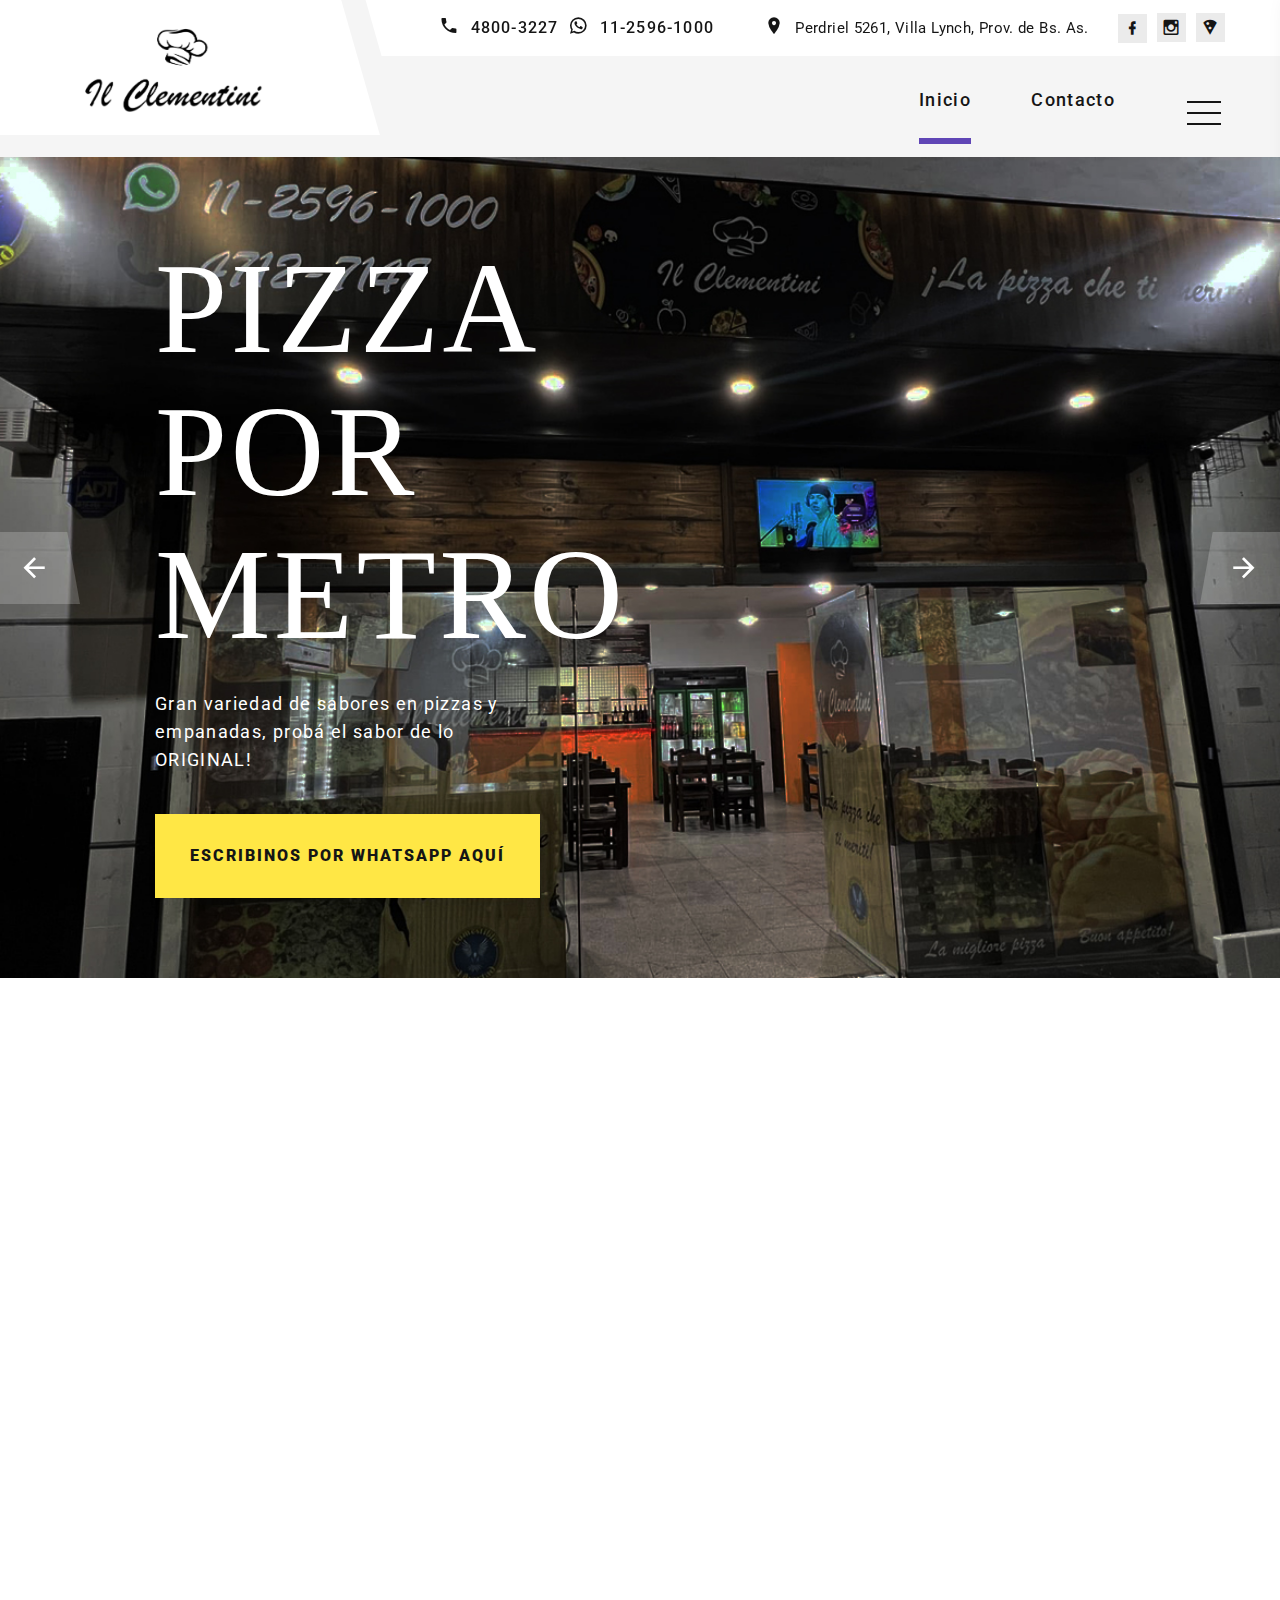
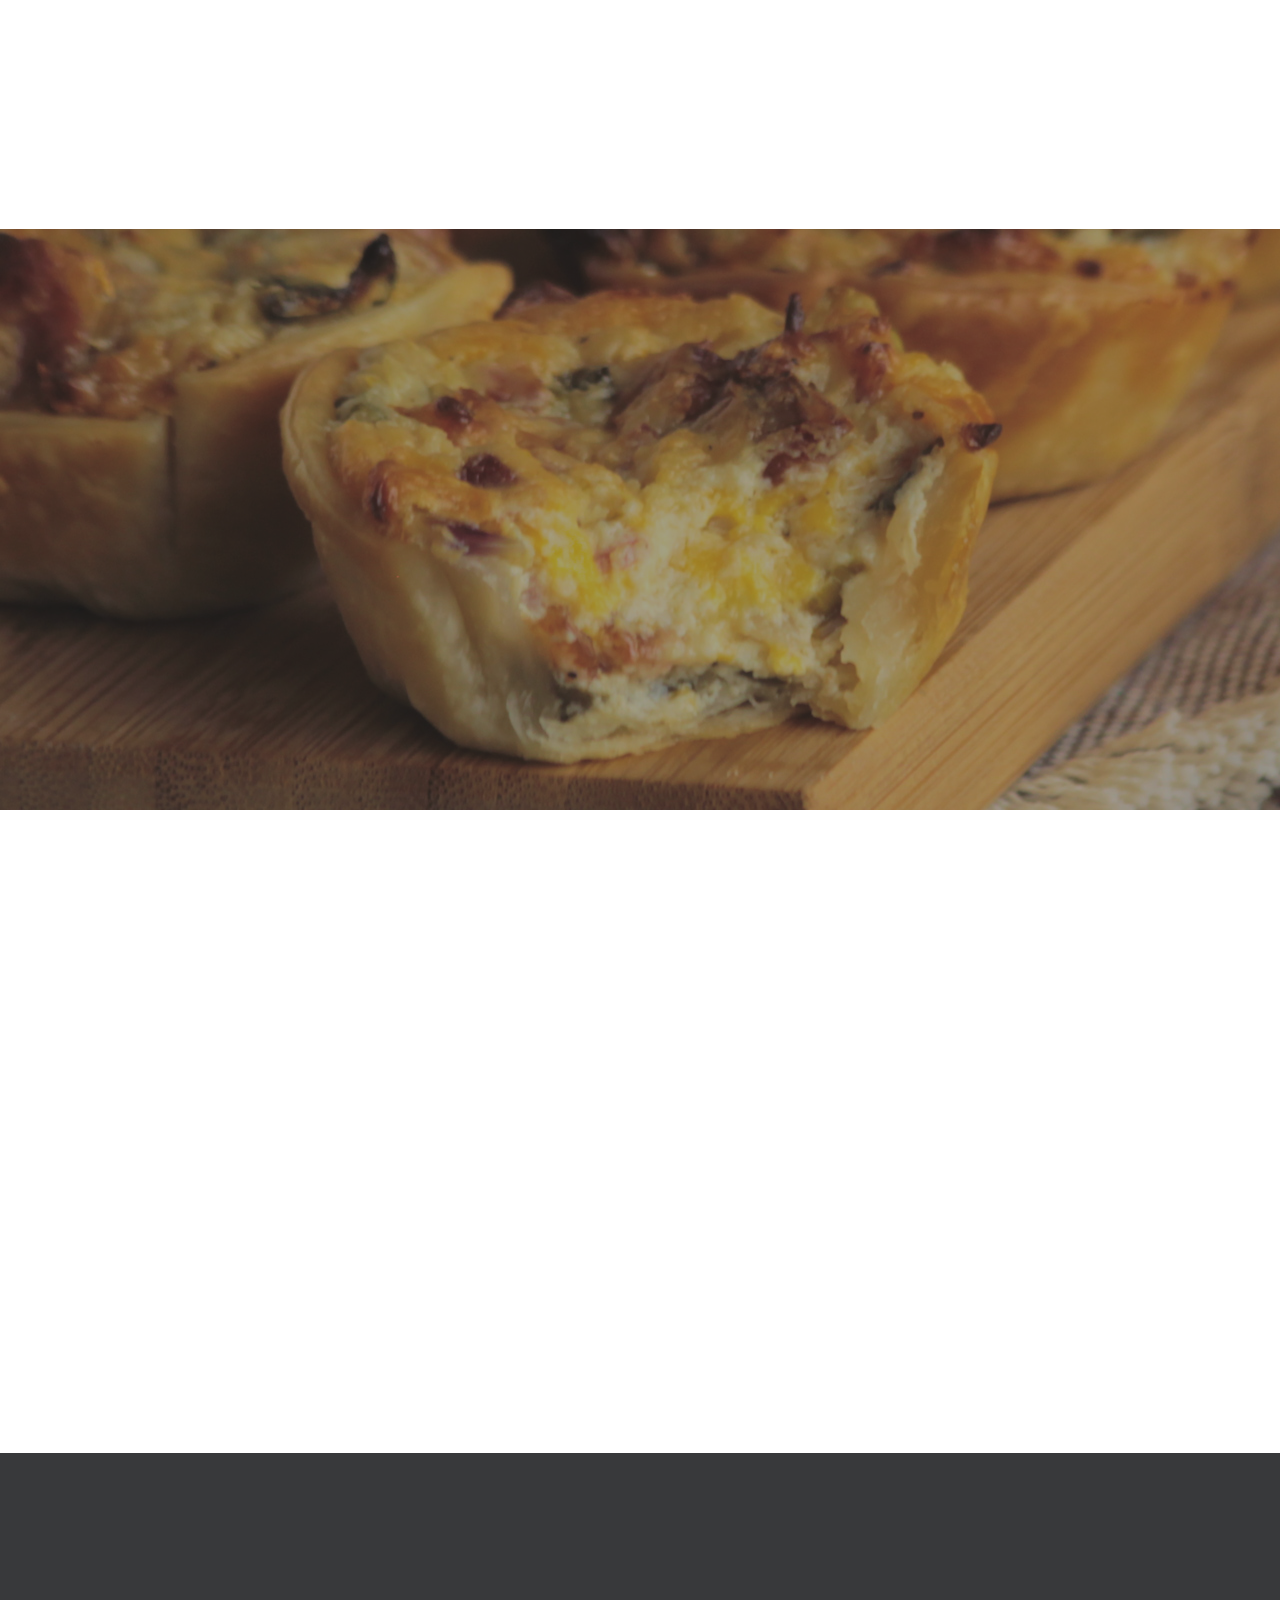
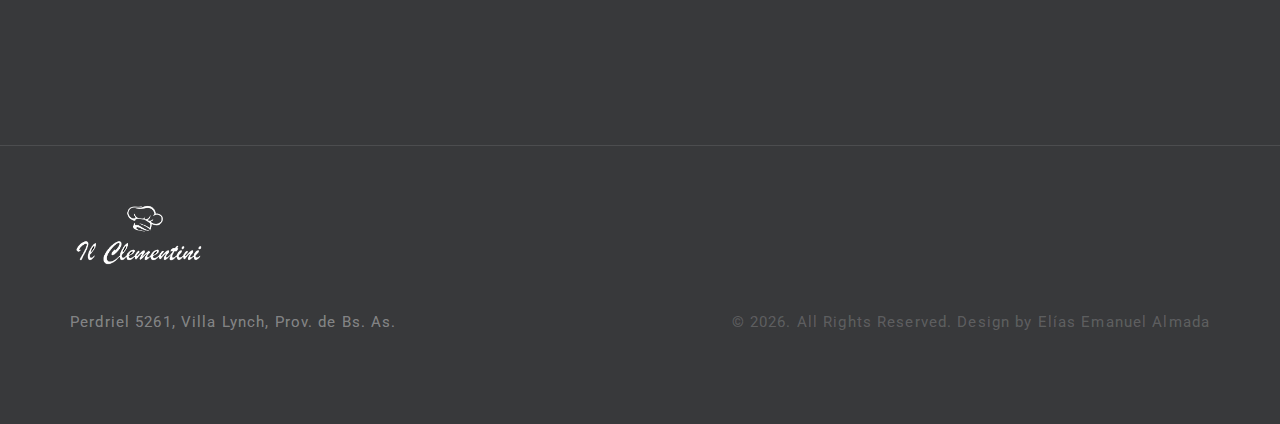
==== commit 335a3cc6: "Update index.html" ====
--- a/index.html
+++ b/index.html
@@ -1,7 +1,7 @@
 <!DOCTYPE html>
 <html class="wide wow-animation" lang="es">
   <head>
-    <title>Contacto con Il Clementini</title>
+    <title>Il Clementini Pizzas Por Metro</title>
     <meta name="format-detection" content="telephone=no">
     <meta name="viewport" content="width=device-width, height=device-height, initial-scale=1.0, maximum-scale=1.0, user-scalable=0">
     <meta http-equiv="X-UA-Compatible" content="IE=edge">
@@ -53,6 +53,7 @@
     </div>
     <div class="page">
       <!-- Page Header-->
+      <header class="section page-header">
         <!-- RD Navbar-->
         <div class="rd-navbar-wrap">
           <nav class="rd-navbar rd-navbar-modern" data-layout="rd-navbar-fixed" data-sm-layout="rd-navbar-fixed" data-md-layout="rd-navbar-fixed" data-md-device-layout="rd-navbar-fixed" data-lg-layout="rd-navbar-static" data-lg-device-layout="rd-navbar-fixed" data-xl-layout="rd-navbar-static" data-xl-device-layout="rd-navbar-static" data-xxl-layout="rd-navbar-static" data-xxl-device-layout="rd-navbar-static" data-lg-stick-up-offset="56px" data-xl-stick-up-offset="56px" data-xxl-stick-up-offset="56px" data-lg-stick-up="true" data-xl-stick-up="true" data-xxl-stick-up="true">
@@ -72,29 +73,33 @@
                         <div class="unit unit-spacing-xs">
                           <div class="unit-left"><span class="icon mdi mdi-phone"></span></div>
                           <div class="unit-body"><a class="phone" href="tel:#">4800-3227</a></div>
-                          <div class="unit-left"><span class="icon mdi mdi-whatsapp"></span></div>
-                          <div class="unit-body"><a class="phone" href="tel:#">11-2596-1000</a></div>
+                          <div class="unit-left"><span class="icon mdi mdi-whatsapp" ></span></div>
+
+                          <div class="unit-body"><a class="phone" href="https://api.whatsapp.com/send?phone=+5491125961000&amp;text=Hola!%20Me%20comunico%20desde%20la%20p%C3%A1gina%20web%20para">11-2596-1000</a></div>
                         </div>
                       </li>
                       <li>
                         <div class="unit unit-spacing-xs">
                           <div class="unit-left"><span class="icon mdi mdi-map-marker"></span></div>
-                          <div class="unit-body"><a class="address" href="https://www.google.com/maps/place/Il+Clementini/@-34.5910563,-58.5471977,17z/data=!3m1!4b1!4m6!3m5!1s0x95bcb784f015a339:0xee7d5cfcba45ed26!8m2!3d-34.5910563!4d-58.545009!16s%2Fg%2F11c1rflk95">Perdriel 5261, Villa Lynch, Prov. de Bs. As.</a></div>
+                          <div class="unit-body"><a class="address" href="https://www.google.com/maps/place/Il+Clementini/@-34.5910563,-58.5471977,17z/data=!3m1!4b1!4m6!3m5!1s0x95bcb784f015a339:0xee7d5cfcba45ed26!8m2!3d-34.5910563!4d-58.545009!16s%2Fg%2F11c1rflk95" >Perdriel 5261, Villa Lynch, Prov. de Bs. As.</a></div>
                         </div>
                       </li>
                     </ul>
                     <ul class="list-share-2">
                       <li><a class="icon mdi mdi-facebook" href="https://www.facebook.com/profile.php?id=100070053974616"></a></li>
-                      <li><a class="icon mdi mdi-instagram" href="https://www.instagram.com/ilclementini.sanmartin"></a></li>
+                      <li><a class="icon mdi mdi-instagram" href="https://www.instagram.com/ilclementini.sanmartin/"></a></li>
                       <li><a class="icon mdi mdi-pizza" href="https://www.pedidosya.com.ar/restaurantes/san-martin/il-clementini-villa-lynch-menu?sem_tracker=16261021869&pycat=googlesearch&cmp=&ag=&kwd=&mt=&net=g&dev=c&sitelink=&gclid=Cj0KCQjwtsCgBhDEARIsAE7RYh2dipCRx6wEsWRBh6lWL84DVaA94YVF2MMOrTkzrI6cnfqOWRTPKREaAtGDEALw_wcB"></a></li>
+
                     </ul>
                   </div>
                   <div class="rd-navbar-main">
                     <!-- RD Navbar Nav-->
                     <ul class="rd-navbar-nav">
-                      <li class="rd-nav-item"><a class="rd-nav-link" href="index.html">Inicio</a>
-                      </li>
-                      <li class="rd-nav-item active"><a class="rd-nav-link" href="contacts.html">Contacto</a>
+                      <li class="rd-nav-item active"><a class="rd-nav-link" href="index.html">Inicio</a>
+                      </li>
+                      </li>
+                      </li>
+                      <li class="rd-nav-item"><a class="rd-nav-link" href="contacts.html">Contacto</a>
                       </li>
                     </ul>
                   </div>
@@ -164,107 +169,192 @@
           </nav>
         </div>
       </header>
-      <!-- Breadcrumbs -->
-      <section class="bg-gray-7">
-        <div class="breadcrumbs-custom box-transform-wrap context-dark">
+      <!-- Swiper-->
+      <section class="section swiper-container swiper-slider swiper-slider-2 swiper-slider-3" data-loop="true" data-autoplay="5000" data-simulate-touch="false" data-slide-effect="fade">
+        <div class="swiper-wrapper text-sm-left">
+          <div class="swiper-slide context-dark" data-slide-bg="images/slide-1-1920x753.jpg">
+            <div class="swiper-slide-caption section-md">
+              <div class="container">
+                <div class="row">
+                  <div class="col-sm-9 col-md-8 col-lg-7 col-xl-7 offset-lg-1 offset-xxl-0">
+                    <h1 class="oh swiper-title"><span class="d-inline-block" data-caption-animate="slideInUp" data-caption-delay="0">PIZZA POR METRO</span></h1>
+                    <p class="big swiper-text" data-caption-animate="fadeInLeft" data-caption-delay="300">Gran variedad de sabores en pizzas y empanadas, probá el sabor de lo ORIGINAL!</p><a class="button button-lg button-primary button-winona button-shadow-2" href="https://api.whatsapp.com/send?phone=+5491125961000&amp;text=Hola!%20Me%20comunico%20desde%20la%20p%C3%A1gina%20web%20para" data-caption-animate="fadeInUp" data-caption-delay="300">Escribinos por Whatsapp AQUÍ</a>
+                  </div>
+                </div>
+              </div>
+            </div>
+          </div>
+          <div class="swiper-slide context-dark" data-slide-bg="images/slide-2-1920x753.jpg">
+            <div class="swiper-slide-caption section-md">
+              <div class="container">
+                <div class="row">
+                  <div class="col-sm-8 col-lg-7 offset-lg-1 offset-xxl-0">
+                    <h1 class="oh swiper-title"><span class="d-inline-block" data-caption-animate="slideInDown" data-caption-delay="0">SALON IL CLEMENTINI</span></h1>
+                    <p class="big swiper-text" data-caption-animate="fadeInRight" data-caption-delay="300">Contamos con un amplio salón para que vengas a disfrutar de la mejor pizza con familia o amigos, disponible también para eventos</p>
+                    <div class="button-wrap oh"><a class="button button-lg button-primary button-winona button-shadow-2" href="https://api.whatsapp.com/send?phone=+5491125961000&amp;text=Hola!%20Me%20comunico%20desde%20la%20p%C3%A1gina%20web%20para" data-caption-animate="slideInUp" data-caption-delay="0">Escribinos por Whatsapp AQUÍ</a></div>
+                  </div>
+                </div>
+              </div>
+            </div>
+          </div>
+        </div>
+        <!-- Swiper Pagination-->
+        <div class="swiper-pagination" data-bullet-custom="true"></div>
+        <!-- Swiper Navigation-->
+        <div class="swiper-button-prev">
+          <div class="preview">
+            <div class="preview__img"></div>
+          </div>
+          <div class="swiper-button-arrow"></div>
+        </div>
+        <div class="swiper-button-next">
+          <div class="swiper-button-arrow"></div>
+          <div class="preview">
+            <div class="preview__img"></div>
+          </div>
+        </div>
+      </section>
+      <!-- What We Offer-->
+      <section class="section section-md bg-default">
+        <div class="container">
+          <h3 class="oh-desktop"><span class="d-inline-block wow slideInDown">Gran Variedad de Pizzas</span></h3>
+          <div class="row row-md row-30">
+            <div class="col-sm-6 col-lg-4">
+              <div class="oh-desktop">
+                <!-- Services Terri-->
+                <article class="services-terri wow slideInUp">
+                  <div class="services-terri-figure"><img src="images/menu-1-370x278.jpg" alt="" width="370" height="278"/>
+                  </div>
+                  <div class="services-terri-caption">
+                    <h5 class="services-terri-title"><a href="#"></a></h5>
+                  </div>
+                  <div class="whatsappp-sac" style="position: fixed;bottom:12px;right:5px;z-index:999;"> <a href="https://api.whatsapp.com/send?phone=+5491125961000&amp;text=Hola!%20Me%20comunico%20desde%20la%20p%C3%A1gina%20web%20para" rel="nofollow"><img src="https://paginaswebsac.com.ar/wp-content/uploads/2021/12/whatsapp-sac.png" style="width:65px; height:65px"></a></div>
+                </article>
+              </div>
+            </div>
+            <div class="col-sm-6 col-lg-4">
+              <div class="oh-desktop">
+                <!-- Services Terri-->
+                <article class="services-terri wow slideInDown">
+                  <div class="services-terri-figure"><img src="images/menu-2-370x278.jpg" alt="" width="370" height="278"/>
+                  </div>
+                  <div class="services-terri-caption">
+                    <h5 class="services-terri-title"><a href="#"></a></h5>
+                  </div>
+                </article>
+              </div>
+            </div>
+            <div class="col-sm-6 col-lg-4">
+              <div class="oh-desktop">
+                <!-- Services Terri-->
+                <article class="services-terri wow slideInUp">
+                  <div class="services-terri-figure"><img src="images/menu-3-370x278.jpg" alt="" width="370" height="278"/>
+                  </div>
+                  <div class="services-terri-caption">
+                    <h5 class="services-terri-title"><a href="#"></a></h5>
+                  </div>
+                </article>
+              </div>
+            </div>
+            <div class="col-sm-6 col-lg-4">
+              <div class="oh-desktop">
+                <!-- Services Terri-->
+                <article class="services-terri wow slideInDown">
+                  <div class="services-terri-figure"><img src="images/menu-4-370x278.jpg" alt="" width="370" height="278"/>
+                  </div>
+                  <div class="services-terri-caption">
+                    <h5 class="services-terri-title"><a href="#"></a></h5>
+                  </div>
+                </article>
+              </div>
+            </div>
+            <div class="col-sm-6 col-lg-4">
+              <div class="oh-desktop">
+                <!-- Services Terri-->
+                <article class="services-terri wow slideInUp">
+                  <div class="services-terri-figure"><img src="images/menu-5-370x278.jpg" alt="" width="370" height="278"/>
+                  </div>
+                  <div class="services-terri-caption">
+                    <h5 class="services-terri-title"><a href="#"></a></h5>
+                  </div>
+                </article>
+              </div>
+            </div>
+            <div class="col-sm-6 col-lg-4">
+              <div class="oh-desktop">
+                <!-- Services Terri-->
+                <article class="services-terri wow slideInDown">
+                  <div class="services-terri-figure"><img src="images/menu-6-370x278.jpg" alt="" width="370" height="278"/>
+                  </div>
+                  <div class="services-terri-caption">
+                    <h5 class="services-terri-title"><a href="#"></a></h5>
+                  </div>
+                </article>
+              </div>
+            </div>
+          </div>
+        </div>
+      </section>
+
+      <!-- Section CTA-->
+
+      <!-- Our Shop-->
+
+      <!-- Section CTA-->
+      <section class="primary-overlay section parallax-container" data-parallax-img="images/bg-4.jpg">
+        <div class="parallax-content section-xxl context-dark text-md-left">
           <div class="container">
-            <h3 class="breadcrumbs-custom-title">Contactanos</h3>
-            <div class="breadcrumbs-custom-decor"></div>
-          </div>
-          <div class="box-transform" style="background-image: url(images/bg-1.jpg);"></div>
-        </div>
+            <div class="row justify-content-end">
+              <div class="col-sm-9 col-md-7 col-lg-5">
+                <div class="cta-modern">
+                  <h3 class="cta-modern-title cta-modern-title-2 oh-desktop"><span class="d-inline-block wow fadeInLeft">PEDI IN CLEMENTINI</span></h3>
+                  <p class="cta-modern-text cta-modern-text-2 oh-desktop" data-wow-delay=".1s"><span class="cta-modern-decor cta-modern-decor-2 wow slideInLeft"></span><span class="d-inline-block wow slideInUp">Pizzas, empanadas, canastitas, lo mejor!</span></p><a class="button button-lg button-secondary button-winona wow fadeInRight" href="contacts.html" data-wow-delay=".2s">Contactanos</a>
+                </div>
+              </div>
+            </div>
+          </div>
+        </div>
+      </section>
+
+      <!-- What We Offer-->
+      <section class="section section-xl bg-default">
+ 
+      </section>
+
+
+
+      <!-- Section Services  Last section-->
+      <section class="section section-sm bg-default">
         <div class="container">
-          <ul class="breadcrumbs-custom-path">
-            <li><a href="index.html">Inicio</a></li>
-            <li class="active">Contactanos</li>
-          </ul>
-        </div>
-      </section>
-      <!-- Contacts-->
-      <section class="section section-lg bg-default text-md-left">
-        <div class="container">
-          <div class="row row-60 justify-content-center">
-            <div class="col-lg-8">
-              <h4 class="text-spacing-25 text-transform-none">CONTACTANOS</h4>
-              <form action="https://formsubmit.co/eliasemanuelalmada5757@gmail.com" method="post">
-                <div class="row row-20 gutters-20">
-                  <div class="col-md-6">
-                    <div class="form-wrap">
-                      <input class="form-input" id="contact-your-name-5" type="text" name="name" data-constraints="@Required">
-                      <label class="form-label" for="contact-your-name-5">Su Nombre*</label>
-                    </div>
-                  </div>
-                  <div class="col-md-6">
-                    <div class="form-wrap">
-                      <input class="form-input" id="contact-email-5" type="email" name="email" data-constraints="@Email @Required">
-                      <label class="form-label" for="contact-email-5">Su E-mail*</label>
-                    </div>
-                  </div>
-                  <div class="col-md-6">
-                    <div class="form-wrap">
-                      <!--Select 2-->
-                      <select class="form-input" data-minimum-results-for-search="Infinity" data-constraints="@Required">
-                        <option value="1">Seleccione un servicio</option>
-                        <option value="2">Reserva de salón</option>
-                        <option value="3">Pedido anticipado</option>
-                        <option value="4">Sugerencias</option>
-                      </select>
-                    </div>
-                  </div>
-                  <div class="col-md-6">
-                    <div class="form-wrap">
-                      <input class="form-input" id="contact-phone-5" type="text" name="phone" data-constraints="@Numeric">
-                      <label class="form-label" for="contact-phone-5">Su telefono*</label>
-                    </div>
-                  </div>
-                  <div class="col-12">
-                    <div class="form-wrap">
-                      <label class="form-label" for="contact-message-5">Mensaje</label>
-                      <textarea class="form-input textarea-lg" id="contact-message-5" name="message" data-constraints="@Required"></textarea>
-                    </div>
-                  </div>
-                </div>
-                <button class="button button-secondary button-winona" type="submit">Contactanos</button>
-                <input type="hidden" name="_next" value="https://eliasichi.github.io/clementini.io/">
-              </form>
-            </div>
-            <div class="col-lg-4">
-              <div class="aside-contacts">
-                <div class="row row-30">
-                  <div class="col-sm-6 col-lg-12 aside-contacts-item">
-                    <p class="aside-contacts-title">Redes Sociales</p>
-                    <ul class="list-inline contacts-social-list list-inline-sm">
-                      <li><a class="icon mdi mdi-facebook" href="https://www.facebook.com/people/Il-Clementini/pfbid03yn67u6aKiurBxm1zv7Kw381kkoGdtFNVbjCbUcfXKm9wSJVP2VKykuPKDiPHGh8l/"></a></li>
-                      <li><a class="icon mdi mdi-instagram" href="https://www.instagram.com/ilclementini.sanmartin/"></a></li>
-                    </ul>
-                  </div>
-                  <div class="col-sm-6 col-lg-12 aside-contacts-item">
-                    <p class="aside-contacts-title">Phone</p>
-                    <div class="unit unit-spacing-xs justify-content-center justify-content-md-start">
-                      <div class="unit-left"><span class="icon mdi mdi-phone"></span></div>
-                      <div class="unit-body"><a class="phone" href="tel:#">4800-3227</a></div>
-                      
-                    </div>
-                  </div>
-                  <div class="col-sm-6 col-lg-12 aside-contacts-item">
-                    <p class="aside-contacts-title">E-mail</p>
-                    <div class="unit unit-spacing-xs justify-content-center justify-content-md-start">
-                      <div class="unit-left"><span class="icon mdi mdi-email-outline"></span></div>
-                      <div class="unit-body"><a class="mail" href="mailto:#">info@demolink.org</a></div>
-                    </div>
-                  </div>
-                  <div class="col-sm-6 col-lg-12 aside-contacts-item">
-                    <p class="aside-contacts-title">Address</p>
-                    <div class="unit unit-spacing-xs justify-content-center justify-content-md-start">
-                      <div class="unit-left"><span class="icon mdi mdi-map-marker"></span></div>
-                      <div class="unit-body"><a class="address" href="https://www.google.com/maps/place/Il+Clementini/@-34.5910563,-58.5471977,17z/data=!3m1!4b1!4m6!3m5!1s0x95bcb784f015a339:0xee7d5cfcba45ed26!8m2!3d-34.5910563!4d-58.545009!16s%2Fg%2F11c1rflk95">
-                        Perdriel 5261, Villa Lynch, Prov. de Bs. As <br class="d-md-none">
-</a></div>
-                    </div>
-                  </div>
-                </div>
-              </div>
-            </div>
+          <div class="owl-carousel owl-style-11 dots-style-2" data-items="1" data-sm-items="1" data-lg-items="2" data-xl-items="4" data-margin="30" data-dots="true" data-mouse-drag="true" data-rtl="true">
+            <article class="box-icon-megan wow fadeInUp">
+              <div class="box-icon-megan-header">
+                <div class="box-icon-megan-icon linearicons-bag"></div>
+              </div>
+              <h5 class="box-icon-megan-title"><a href="#">Delivery</a></h5>
+              <p class="box-icon-megan-text">Contamos con servicio de delivery, Il Clementini a tu mesa!.</p>
+            </article>
+            <article class="box-icon-megan wow fadeInUp" data-wow-delay=".05s">
+              <div class="box-icon-megan-header">
+                <div class="box-icon-megan-icon linearicons-map2"></div>
+              </div>
+              <h5 class="box-icon-megan-title"><a href="#">Nuestro Local</a></h5>
+              <p class="box-icon-megan-text">Nuestra pizzeria tiene las puertas abiertas para que puedas cenar en nuestro hermoso salón</p>
+            </article>
+            <article class="box-icon-megan wow fadeInUp" data-wow-delay=".1s">
+              <div class="box-icon-megan-header">
+                <div class="box-icon-megan-icon linearicons-radar"></div>
+              </div>
+              <h5 class="box-icon-megan-title"><a href="#">Free Wi-Fi</a></h5>
+              <p class="box-icon-megan-text">La pizzeria cuena con Wi-Fi para nuestros amados clientes</p>
+            </article>
+            <article class="box-icon-megan wow fadeInUp" data-wow-delay=".15s">
+              <div class="box-icon-megan-header">
+                <div class="box-icon-megan-icon linearicons-thumbs-up"></div>
+              </div>
+              <h5 class="box-icon-megan-title"><a href="#">Best Service</a></h5>
+              <p class="box-icon-megan-text">Nuestros clientes son nuestra mayor prioridad.</p>
+            </article>
           </div>
         </div>
       </section>
@@ -289,20 +379,6 @@
                   <li><a href="contacts.html">Contactanos</a></li>
                 </ul>
               </div>
-              <div class="col-lg-4 col-xl-5">
-                <h5 class="footer-modern-title oh-desktop"><span class="d-inline-block wow slideInLeft">Newsletter</span></h5>
-                <p class="wow fadeInRight">Sign up today for the latest news and updates.</p>
-                <!-- RD Mailform-->
-                <form class="rd-form rd-mailform rd-form-inline rd-form-inline-sm oh-desktop" data-form-output="form-output-global" data-form-type="subscribe" method="post" action="https://formsubmit.co/eliasemanuelalmada5757@gmail.com">
-                  <div class="form-wrap wow slideInUp">
-                    <input class="form-input" id="subscribe-form-2-email" type="email" name="email" data-constraints="@Email @Required"/>
-                    <label class="form-label" for="subscribe-form-2-email">Enter your E-mail</label>
-                  </div>
-                  <div class="form-button form-button-2 wow slideInRight">
-                    <button class="button button-sm button-icon-3 button-primary button-winona" type="submit"><span class="d-none d-xl-inline-block">Subscribe</span><span class="icon mdi mdi-telegram d-xl-none"></span></button>
-                  </div>
-                </form>
-              </div>
             </div>
           </div>
         </div>
@@ -313,6 +389,7 @@
                 <div class="row row-30 align-items-center text-lg-center">
                   <div class="col-md-7 col-xl-6"><a class="brand" href="index.html"><img src="images/logo-inverse-198x66.png" alt="" width="198" height="66"/></a></div>
                   <div class="col-md-5 col-xl-6">
+
                   </div>
                 </div>
               </div>
@@ -320,21 +397,21 @@
                 <div class="group-xmd group-sm-justify">
                   <div class="footer-modern-contacts wow slideInUp">
                     <div class="unit unit-spacing-sm align-items-center">
-                      <div class="unit-left"><span class="icon icon-24 mdi mdi-phone"></span></div>
+                      <div class="unit-left"><span class="icon mdi mdi-phone"></span></div>
                       <div class="unit-body"><a class="phone" href="tel:#">4800-3227</a></div>
-                      <div class="unit-left"><span class="icon icon-24 mdi mdi-whatsapp"></span></div>
-                      <div class="unit-body"><a class="phone" href="tel:#">11-2596-1000</a></div>
-
-                    </div>
-                  </div>
+                      <div class="unit-left"><span class="icon mdi mdi-whatsapp" ></span></div>
+                      <div class="unit-body"><a class="phone" href="https://api.whatsapp.com/send?phone=+5491125961000&amp;text=Hola!%20Me%20comunico%20desde%20la%20p%C3%A1gina%20web%20para">1125961000</a></div>                                               
                   <div class="footer-modern-contacts wow slideInDown">
                     <div class="unit unit-spacing-sm align-items-center">
+
                     </div>
                   </div>
                   <div class="wow slideInRight">
                     <ul class="list-inline footer-social-list footer-social-list-2 footer-social-list-3">
                       <li><a class="icon mdi mdi-facebook" href="https://www.facebook.com/people/Il-Clementini/pfbid03yn67u6aKiurBxm1zv7Kw381kkoGdtFNVbjCbUcfXKm9wSJVP2VKykuPKDiPHGh8l/"></a></li>
                       <li><a class="icon mdi mdi-instagram" href="https://www.instagram.com/ilclementini.sanmartin/"></a></li>
+                      <li><a class="icon mdi mdi-pizza" href="https://www.pedidosya.com.ar/restaurantes/san-martin/il-clementini-villa-lynch-menu?sem_tracker=16261021869&pycat=googlesearch&cmp=&ag=&kwd=&mt=&net=g&dev=c&sitelink=&gclid=Cj0KCQjwtsCgBhDEARIsAE7RYh2dipCRx6wEsWRBh6lWL84DVaA94YVF2MMOrTkzrI6cnfqOWRTPKREaAtGDEALw_wcB"></a></li>
+
                     </ul>
                   </div>
                 </div>
@@ -345,7 +422,6 @@
         <div class="footer-modern-line-3">
           <div class="container">
             <div class="row row-10 justify-content-between">
-              
               <div class="col-md-6"><span>Perdriel 5261, Villa Lynch, Prov. de Bs. As.</span></div>
               <div class="col-md-auto">
                 <!-- Rights-->
@@ -361,5 +437,7 @@
     <!-- Javascript-->
     <script src="js/core.min.js"></script>
     <script src="js/script.js"></script>
+    <!-- coded by Himic-->
+    
   </body>
 </html>
